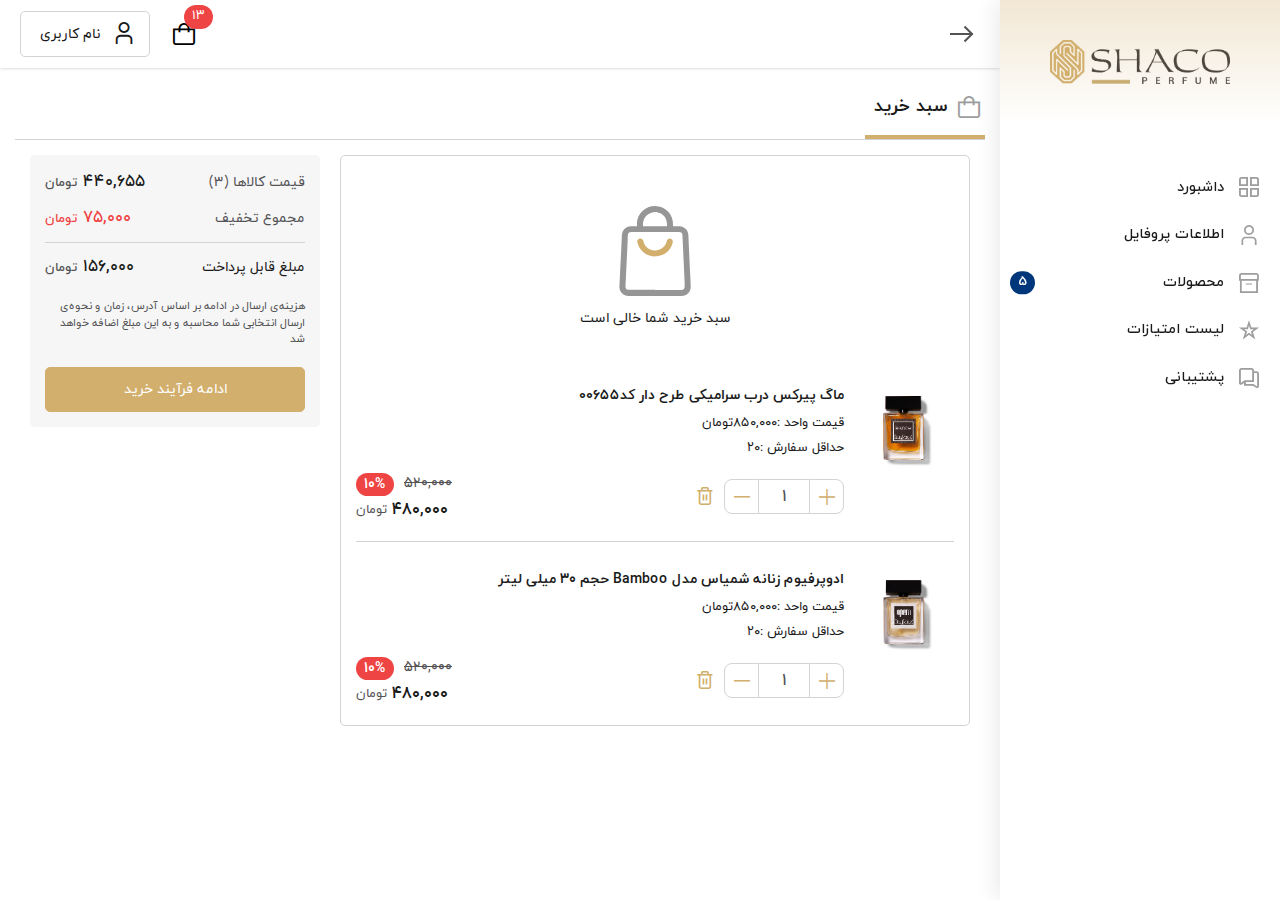
==== cart-items-list.html @ f68c3401 "+ cart-items-list, cart-payment" ====
<!DOCTYPE html>
<html lang="fa" class="no-js" dir="rtl">

<head>
    <meta charset="UTF-8">
    <meta http-equiv="x-ua-compatible" content="ie=edge">
    <meta name="viewport" content="width=device-width, initial-scale=1.0">
    <meta name="theme-color" content="#0e4fc7" />
    <meta name="msapplication-navbutton-color" content="#0e4fc7">
    <meta name="apple-mobile-web-app-status-bar-style" content="#0e4fc7">
    <title>Shaco | پنل مدیریت</title>
    <script src="js/tailwindcss.js"></script>
    <script src="js/tailwind.config.js"></script>
    <link rel="stylesheet" href="plugins/swiperjs/swiper-bundle.min.css" />
    <link rel="stylesheet" href="scss/main.css" />

    <!-- Font Icons -->
    <link href="css/uicons-regular-straight.css" rel="stylesheet" type="text/css" />
    <link href="css/uicons-solid-straight.css" rel="stylesheet" type="text/css" />

    <!-- Favicon -->
    <link rel="icon" href="images/small-icon.png" />
    <link rel="apple-touch-icon" href="images/apple-touch-icon.png" />
    <link rel="apple-touch-icon" sizes="72x72" href="images/logo-72x72.png" />
    <link rel="apple-touch-icon" sizes="114x114" href="images/logo-114x114.png" />

</head>

<body>

    <!-- Wrapper -->
    <div class="wrapper">
        <!--Sidebar-->
        <nav id="sidebar">
            <button class="btn-close-sidebar"><i class="fi fi-rs-cross"></i></button>
            <div class="logo">
                <img src="images/logo.png" alt="logo">
            </div>
            <ul class="list-nav">
                <li class="nav-item">
                    <a class="sub-item" href="index.html">
                        <i class="fi fi-rs-apps"></i><span class="title">داشبورد</span>
                    </a>
                </li>
                <li class="nav-item">
                    <a class="sub-item" href="user-profile.html">
                        <i class="fi fi-rs-user"></i><span class="title">اطلاعات پروفایل</span>
                    </a>
                </li>
                <li class="nav-item">
                    <a class="sub-item" href="products-list.html">
                        <i class="fi fi-rs-box"></i><span class="title">محصولات</span>
                        <div class="badge badge-secondary badge-s">5</div>
                    </a>
                </li>
                <li class="nav-item">
                    <a class="sub-item" href="points-list.html">
                        <i class="fi fi-rs-star"></i><span class="title">لیست امتیازات</span>
                    </a>
                </li>
                <li class="nav-item">
                    <a class="sub-item" href="support.html">
                        <i class="fi fi-rs-messages"></i><span class="title">پشتیبانی</span>
                    </a>
                </li>
            </ul>
        </nav>
        <div class="siderbar-overlay"></div>
        <!--Page Content-->
        <div id="content">
            <nav id="mynavbar">
                <div class="collapse-sidebar">
                    <button type="button" id="sidebarCollapse" class="btn btn-side">
                        <span class="menu-lines">
                            <span class="line line-1"></span>
                            <span class="line line-2"></span>
                            <span class="line line-3"></span>
                        </span>
                    </button>
                </div>
                <div class="logo">
                    <img src="images/logo.png" alt="logo">
                </div>
                <div class="admin">
                    <div class="item">
                        <button class="btn-navbar btn-basket">
                            <i class="fi fi-rs-shopping-bag"></i>
                            <div class="badge badge-danger badge-s">13</div>
                        </button>
                    </div>
                    <div class="dropdown">
                        <button class="btn btn-secondary-outline dropdown-toggle icon-right" type="button">
                            <i class="fi fi-rs-user"></i>
                            <span>نام کاربری</span>
                        </button>
                        <div class="dropdown-menu">
                            <a href="https://shacoiran.ir/" class="dropdown-item"><i class="fi fi-rs-eye"></i>
                                مشاهده سایت شاکو
                            </a>
                            <a href="#" class="dropdown-item"><i class="fi fi-rs-settings"></i>
                                تنظیمات
                            </a>
                            <hr class="my-2">
                            <a href="login.html" class="dropdown-item" data-modal-name="modal-exit"><i
                                    class="fi fi-rs-exit"></i>خروج از پنل</a>
                        </div>
                    </div>
                </div>
            </nav>
            <!--Body Content-->
            <div class="main-body-content">
                <div class="main-header">
                    <div class="inner">
                        <div class="title">
                            <h2><i class="fi fi-rs-shopping-bag"></i>سبد خرید</h2>
                        </div>
                    </div>
                </div>
                <div class="main-inner">
                    <div class="cart-details-section">
                        <div class="grid-layout">
                            <div class="basket-grid">
                                <!-- Store -->
                                <div class="checkout-list">

                                    <div class="empty-box">
                                        <div class="thumb">
                                            <img src="images/icon-shopping-bag.svg" alt="pic-name" />
                                        </div>
                                        <h6>سبد خرید شما خالی است</h6>
                                    </div>

                                    <div class="product-item">
                                        <div class="thumb">
                                            <img src="images/products/1.jpg" alt="product-name" />
                                        </div>
                                        <div class="data">
                                            <h1 class="name">ماگ پیرکس درب سرامیکی طرح دار کد۰۰۶۵۵</h1>
                                            <div class="property-list">
                                                <ul>
                                                    <li>قیمت واحد : <span data-price="850000"></span>تومان</li>
                                                    <li>حداقل سفارش : <span>20</span></li>
                                                </ul>
                                            </div>
                                            <div class="info-content">
                                                <div class="product-number">
                                                    <div class="number-inner">
                                                        <button type="button" class="btn-plus add"
                                                            onclick="changeValue('inventory-input-1',true)">
                                                            <i class="fi fi-rs-plus"></i>
                                                        </button>
                                                        <div class="count-input" id="inventory-input-1">1</div>
                                                        <button type="button" class="btn-plus minus"
                                                            onclick="changeValue('inventory-input-1',false)">
                                                            <i class="fi fi-ss-minus"></i>
                                                        </button>
                                                    </div>
                                                    <button type="button" class="btn-detele"
                                                        onclick="deleteBasktet_item(this)"><i
                                                            class="fi fi-rs-trash"></i></button>
                                                </div>
                                                <div class="price-content">
                                                    <div class="discount">
                                                        <h5 data-price="520000"></h5>
                                                        <div class="percentage">10%</div>
                                                    </div>
                                                    <div class="price">
                                                        <h4 data-price="480000"></h4>
                                                        <span>تومان</span>
                                                    </div>
                                                </div>
                                            </div>
                                        </div>
                                    </div>
                                    <div class="product-item">
                                        <div class="thumb">
                                            <div class="img-inner">
                                                <img src="images/products/2.jpg" alt="product-name" />
                                            </div>
                                        </div>
                                        <div class="data">
                                            <h1 class="name">ادوپرفیوم زنانه شمیاس مدل Bamboo حجم 30 میلی لیتر </h1>
                                            <div class="property-list">
                                                <ul>
                                                    <li>قیمت واحد : <span data-price="850000"></span>تومان</li>
                                                    <li>حداقل سفارش : <span>20</span></li>
                                                </ul>
                                            </div>
                                            <div class="info-content">
                                                <div class="product-number">
                                                    <div class="number-inner">
                                                        <button type="button" class="btn-plus add"
                                                            onclick="changeValue('inventory-input-2',true)">
                                                            <i class="fi fi-rs-plus"></i>
                                                        </button>
                                                        <div class="count-input" id="inventory-input-2">1</div>
                                                        <button type="button" class="btn-plus minus"
                                                            onclick="changeValue('inventory-input-2',false)">
                                                            <i class="fi fi-ss-minus"></i>
                                                        </button>
                                                    </div>
                                                    <button type="button" class="btn-detele"
                                                        onclick="deleteBasktet_item(this)"><i
                                                            class="fi fi-rs-trash"></i></button>
                                                </div>
                                                <div class="price-content">
                                                    <div class="discount">
                                                        <h5 data-price="520000"></h5>
                                                        <div class="percentage">10%</div>
                                                    </div>
                                                    <div class="price">
                                                        <h4 data-price="480000"></h4>
                                                        <span>تومان</span>
                                                    </div>
                                                </div>
                                            </div>

                                        </div>
                                    </div>
                                </div>
                            </div>
                            <div class="side-grid">
                                <div class="grid-sticky-top">
                                    <div class="checkout-side">
                                        <ul class="price-list">
                                            <li>
                                                <span class="title">قیمت کالاها (۳)</span>
                                                <span class="number">440,655<small class="toman">تومان</small></span>
                                            </li>
                                            <li>
                                                <span class="title">مجموع تخفیف</span>
                                                <span class="number red">75,000<small class="toman">تومان</small></span>
                                            </li>
                                        </ul>
                                        <div class="all-price">
                                            <span class="title">مبلغ قابل پرداخت</span>
                                            <span class="number">156,000<small class="toman">تومان</small></span>
                                        </div>
                                        <span class="cart-msg">هزینه‌ی ارسال در ادامه بر اساس آدرس، زمان و نحوه‌ی ارسال
                                            انتخابی شما‌
                                            محاسبه و به این مبلغ اضافه خواهد شد</span>
                                        <div class="buttons">
                                            <a href="cart-payment.html" class="btn btn-primary">ادامه فرآیند
                                                خرید</a>
                                        </div>
                                    </div>
                                </div>
                            </div>
                        </div>
                    </div>
                </div>
            </div>
        </div>
    </div>

    <!-- Sidebar -->
    <div id="side-basket" class="">
        <button type="button" id="dismiss-basket">
            <i class="fi fi-rs-cross-small"></i>
        </button>
        <!-- Basket Header -->
        <div class="basket-header">
            <h2 class="order-numbers">سبد خرید <span>(2 کالا)</span></h2>
        </div>
        <!-- Basket List Item -->
        <div class="basket-list-item">
            <div class="item">
                <div class="item-inner">
                    <div class="product-image">
                        <a href="#">
                            <img src="https://placehold.co/100x100" alt="pic-name" />
                        </a>
                    </div>
                    <div class="product-info">
                        <a href="#">
                            <h3 class="name">نام محصول</h3>
                        </a>
                        <div class="data">
                            <div class="price-content">
                                <div class="price">
                                    <div class="number" data-price="5200000"></div>
                                    <span class="toman">تومان</span>
                                </div>
                                <div class="count">(2 عدد)</div>
                            </div>
                            <button type="button" class="btn-delete" onclick="deleteBasktet_item(this)"><i
                                    class="fi fi-rs-trash"></i></button>
                        </div>
                    </div>
                </div>
            </div>
            <div class="item">
                <div class="item-inner">
                    <div class="product-image">
                        <a href="#">
                            <img src="https://placehold.co/100x100" alt="pic-name" />
                        </a>
                    </div>
                    <div class="product-info">
                        <a href="#">
                            <h3 class="name">نام محصول</h3>
                        </a>
                        <div class="data">
                            <div class="price-content">
                                <div class="price">
                                    <div class="number" data-price="10200000"></div>
                                    <span class="toman">تومان</span>
                                </div>
                                <div class="count">(2 عدد)</div>
                            </div>
                            <button type="button" class="btn-delete" onclick="deleteBasktet_item(this)"><i
                                    class="fi fi-rs-trash"></i></button>
                        </div>
                    </div>
                </div>
            </div>
        </div>
        <!-- Empty Cart -->
        <!-- <div class="empty-box">
            <div class="thumb">
                <img src="images/icon-shopping-bag.svg" alt="pic-name" />
            </div>
            <h6>سبد خرید شما خالی است</h6>
        </div> -->
        <!-- Pay Button -->
        <div class="basket-pays">
            <a href="cart-items-list.html" class="goto-cart">
                <span class="count-price">549,000 تومان</span>
                <span class="btn-text">تایید سفارش</span>
            </a>
        </div>
    </div>
    <div class="basket-overlay"></div>

    <script src="plugins/swiperjs/swiper-bundle.min.js"></script>
    <script src="plugins/swiperjs/swiper-initial.js"></script>
    <script src="js/scripts.js"></script>

</body>

</html>
---- scss/main.css ----
/*#region ----------------- General */
@import url(../css/fontface.css);
*,
::before,
::after {
  box-sizing: border-box;
  outline: none !important;
}

body {
  font-family: IranYekan !important;
  font-weight: 400;
  font-size: 16px;
  line-height: 1.5;
  direction: rtl;
  margin: 0;
  background-color: #fff;
  text-align: right;
  -webkit-text-size-adjust: 100%;
  -webkit-tap-highlight-color: transparent;
}

html {
  scroll-behavior: smooth;
  line-height: 1.15;
  -webkit-text-size-adjust: 100%;
  -webkit-tap-highlight-color: transparent;
}

h1,
h2,
h3,
h4,
h5,
h6 {
  margin-top: 0;
  margin-bottom: 0.5rem;
  line-height: 1.2;
  color: #1a1a1a;
}

h1,
h2,
h3,
h4,
h5,
h6,
input,
textarea,
strong,
span,
p {
  font-family: IranYekan !important;
}

h1 {
  font-weight: 800;
  font-size: 2.5rem;
}

h2 {
  font-size: 2rem;
  font-weight: 800;
}

h3 {
  font-size: 1.75rem;
  font-weight: 800;
}

h4 {
  font-size: 1.5rem;
  font-weight: 800;
}

h5 {
  font-size: 1.25rem;
  font-weight: 600;
}

h6 {
  font-size: 1rem;
  font-weight: 600;
}

p {
  margin-top: 0;
  margin-bottom: 1rem;
  line-height: 25px;
  font-weight: 400;
}

b,
strong {
  font-weight: 900;
}

hr {
  margin: 1rem 0;
  color: inherit;
  border: 0;
  border-top: #d2d3d4 solid;
  opacity: 0.25;
}

ul,
ol {
  list-style: none;
  padding: 0;
  margin: 1rem 0;
}

ol ol,
ol ul,
ul ol,
ul ul {
  margin-bottom: 0;
}

nav {
  display: block;
}

a {
  text-decoration: none;
  color: #1a1a1a;
}
a:hover {
  color: #d2af6d;
}
a:not([href]):not([class]) {
  color: inherit;
  text-decoration: none;
}
a:not([href]):not([class]):hover {
  color: inherit;
  text-decoration: none;
}

figure {
  margin: 0 0 1rem;
}

img {
  border-style: none;
  font-size: 13px;
  font-weight: 300;
}

svg,
img {
  vertical-align: middle;
}

input,
button,
select,
optgroup,
textarea {
  margin: 0;
  font-family: inherit;
  font-size: inherit;
  line-height: inherit;
}

input[type=number]::-webkit-inner-spin-button,
input[type=number]::-webkit-outer-spin-button {
  -webkit-appearance: none;
  margin: 0;
}

input[type=number] {
  -moz-appearance: textfield;
}

textarea {
  resize: vertical;
}

table {
  caption-side: bottom;
  border-collapse: collapse;
}

th {
  text-align: inherit;
  text-align: -webkit-match-parent;
}

tbody,
td,
tfoot,
th,
thead,
tr {
  border-color: inherit;
  border-style: solid;
  border-width: 0;
}

label {
  display: inline-block;
}

button {
  border-radius: 0;
  cursor: pointer;
}

button:focus:not(:focus-visible) {
  outline: 0;
}

[role=button] {
  cursor: pointer;
}

[type=button],
[type=reset],
[type=submit],
button {
  -webkit-appearance: button;
}

[type=button]:not(:disabled),
[type=reset]:not(:disabled),
[type=submit]:not(:disabled),
button:not(:disabled) {
  cursor: pointer;
}

button,
select {
  text-transform: none;
}

select {
  word-wrap: normal;
}
select:disabled {
  opacity: 1;
}

select [list]:not([type=date]):not([type=datetime-local]):not([type=month]):not([type=week]):not([type=time])::-webkit-calendar-picker-indicator {
  display: none !important;
}

::-moz-selection {
  background-color: #00377a;
  color: white;
}

::selection {
  background-color: #00377a;
  color: white;
}

::-moz-focus-inner {
  padding: 0;
  border-style: none;
}

::-webkit-datetime-edit-day-field,
::-webkit-datetime-edit-fields-wrapper,
::-webkit-datetime-edit-hour-field,
::-webkit-datetime-edit-minute,
::-webkit-datetime-edit-month-field,
::-webkit-datetime-edit-text,
::-webkit-datetime-edit-year-field {
  padding: 0;
}

::-webkit-inner-spin-button {
  height: auto;
}

[type=search] {
  -webkit-appearance: textfield;
  outline-offset: -2px;
}

[type=email],
[type=number],
[type=tel],
[type=url] {
  direction: ltr;
}

::-webkit-search-decoration {
  -webkit-appearance: none;
}

::-webkit-color-swatch-wrapper {
  padding: 0;
}

::file-selector-button {
  font: inherit;
  -webkit-appearance: button;
}

iframe {
  border: 0;
}

[hidden],
.hidden {
  display: none !important;
}

.fixed-position {
  overflow: hidden !important;
}

/*#endregion -------------- General */
/*#region ----------------- Page Title */
.page-title {
  margin: 0.5rem 0 1.5rem 0;
}
.page-title.align-center .title-inner {
  text-align: center;
}
.page-title.align-right {
  display: flex;
  align-items: center;
  justify-content: space-between;
}
.page-title h2 {
  font-size: 1.65rem;
  color: #1a1a1a;
  margin-bottom: 10px;
}
.page-title p {
  color: #535355;
  margin-bottom: 0;
}
.page-title .btn-link {
  color: #d2af6d;
  font-weight: 600;
  display: flex;
  align-items: center;
}
.page-title .btn-link .fi {
  margin-right: 5px;
  display: flex;
  font-size: 20px;
}
.page-title .btn-link:hover {
  color: #00377a;
}

@media (max-width: 1024px) {
  .page-title h2 {
    font-size: 1.45rem;
  }
}
@media (max-width: 768px) {
  .page-title h2 {
    font-size: 1.35rem;
  }
}
/*#endregion -------------- Page Title */
/*#region ----------------- Badge */
.badge {
  background-color: #9e9e9e;
  color: white;
  font-size: 14px;
  padding: 2px 8px;
  border-radius: 50px;
}
.badge.badge-success {
  background-color: #22c55e;
}
.badge.badge-danger {
  background-color: #ef4444;
}
.badge.badge-primary {
  background-color: #d2af6d;
}
.badge.badge-secondary {
  background-color: #00377a;
  color: white;
}
.badge.badge-s {
  font-size: 13px;
}
.badge.badge-m {
  font-size: 14px;
}
.badge.badge-lg {
  font-size: 16px;
}
.badge.dot {
  padding: 0;
  width: 10px;
  height: 10px;
}

/*#endregion -------------- Badge */
.dropdown {
  position: relative;
  display: inline-block;
}
.dropdown .dropdown-toggle.rounded-lg {
  border-radius: 10px;
}
.dropdown .dropdown-toggle.bg-white {
  background-color: transparent;
}
.dropdown .dropdown-toggle.bg-white:hover {
  background-color: #f6f6f6;
}
.dropdown .dropdown-toggle.btn-icon {
  width: 42px;
  height: 42px;
  padding: 5px;
  display: flex;
  align-items: center;
  justify-content: center;
  color: #9e9e9e;
}
.dropdown .dropdown-toggle.btn-icon::before {
  content: "\f70e";
  font-family: uicons-regular-straight;
  font-size: 22px;
}
.dropdown .dropdown-toggle .fi {
  display: block;
  font-size: 22px;
}
.dropdown .dropdown-menu {
  position: absolute;
  top: 100%;
  left: 0;
  min-width: 170px;
  display: none;
  flex-direction: column;
  background-color: #fff;
  box-shadow: 0px 2px 8px rgba(0, 0, 0, 0.1);
  border-radius: 5px;
  z-index: 1;
  text-align: right;
  padding: 5px;
}
.dropdown .dropdown-menu .dropdown-item {
  padding: 8px 10px;
  text-decoration: none;
  color: #1a1a1a;
  display: block;
  font-size: 14px;
  font-weight: 500;
  border-radius: 8px;
  white-space: nowrap;
  -webkit-user-select: none;
     -moz-user-select: none;
          user-select: none;
  cursor: pointer;
}
.dropdown .dropdown-menu .dropdown-item:hover {
  background-color: rgba(210, 175, 109, 0.1);
  color: #d2af6d;
}
.dropdown .dropdown-menu .dropdown-item:hover .fi {
  color: #d2af6d;
}
.dropdown .dropdown-menu .dropdown-item .fi {
  margin-left: 10px;
  font-size: 18px;
  position: relative;
  top: 3px;
  color: #9e9e9e;
}
.dropdown .dropdown-menu.open {
  display: flex;
}

/*#region ----------------- Buttons */
.btn {
  font-size: 14px;
  padding: 0.7rem 1.2rem;
  border-radius: 5px;
  border: 1px solid transparent;
  box-shadow: none;
  overflow: hidden;
  position: relative;
  transition: all 0.3s ease-in-out;
  display: inline-block;
  text-align: center;
  white-space: nowrap;
  vertical-align: middle;
}
.btn:hover, .btn:focus {
  box-shadow: none !important;
}
.btn .fi {
  font-size: 20px;
  line-height: 0;
}
.btn:disabled {
  background-color: #fff !important;
  border: 1px solid #9e9e9e !important;
  color: #535355;
}
.btn.text-right {
  text-align: right;
}
.btn.text-left {
  text-align: left;
}
.btn.btn-small {
  font-size: 14px;
  padding: 0.544rem 1rem;
  min-width: unset;
}
.btn.btn-small .fi {
  font-size: 18px;
}
.btn.btn-small.icon-right {
  padding-right: 2.3rem !important;
}
.btn.btn-small.icon-right .fi {
  right: 10px;
  top: 10px;
}
.btn.btn-small.icon-left {
  padding-left: 2.3rem !important;
}
.btn.btn-small.icon-left .fi {
  left: 10px;
  top: 10px;
}

.icon-right {
  padding-right: 3rem !important;
}
.icon-right .fi {
  position: absolute;
  right: 14px;
  top: 10px;
}

.icon-left {
  padding-left: 3rem !important;
}
.icon-left .fi {
  position: absolute;
  left: 14px;
  top: 10px;
}

.btn-primary {
  background: #d2af6d;
  color: white;
  border-color: #d2af6d;
}
.btn-primary:hover, .btn-primary:focus {
  background-color: #dcc08c;
  color: white;
}
.btn-primary.color-danger {
  background-color: #ef4444;
  color: white;
  border-color: #ef4444;
}
.btn-primary.color-white {
  background-color: white;
  color: #d2af6d;
  border-color: white;
}

.btn-secondary {
  background: #00377a;
  color: white;
  border-color: #00377a;
}
.btn-secondary:hover, .btn-secondary:focus {
  background-color: #0049a3;
  border-color: #0049a3;
  color: white;
}

.btn-primary-outline {
  background: transparent;
  color: #d2af6d;
  border-color: #d2af6d;
}
.btn-primary-outline::before {
  background-color: rgba(210, 175, 109, 0.3);
}
.btn-primary-outline:hover, .btn-primary-outline:focus {
  background: rgba(210, 175, 109, 0.15);
  color: #d2af6d;
}
.btn-primary-outline.color-red {
  border-color: #ef4444;
  color: #ef4444;
}
.btn-primary-outline.color-red:hover, .btn-primary-outline.color-red:focus {
  background-color: rgba(239, 68, 68, 0.1);
}
.btn-primary-outline.color-gray {
  border-color: #9e9e9e;
}

.btn-secondary-outline {
  background: transparent;
  color: #00377a;
  border-color: #00377a;
}
.btn-secondary-outline::before {
  background-color: rgba(0, 55, 122, 0.3);
}
.btn-secondary-outline:hover, .btn-secondary-outline:focus {
  background: rgba(0, 55, 122, 0.15);
  color: #00377a;
}

.btn-circle {
  width: 34px;
  height: 34px;
  border-radius: 50%;
  display: flex;
  align-items: center;
  justify-content: center;
  border: 1px solid transparent;
  background-color: rgba(0, 0, 0, 0.1);
  color: #535355;
}
.btn-circle .fi {
  display: flex;
  font-size: 18px;
}
.btn-circle.size-big {
  width: 48px;
  height: 48px;
}
.btn-circle:hover, .btn-circle:focus {
  background-color: rgba(0, 0, 0, 0.2);
  color: #535355;
}
.btn-circle.color-blue {
  background-color: #0ea5e9;
  color: white;
}
.btn-circle.color-blue:hover, .btn-circle.color-blue:focus {
  background-color: #0c8ac3;
}
.btn-circle.color-red {
  background-color: #ef4444;
  color: white;
}
.btn-circle.color-red:hover, .btn-circle.color-red:focus {
  background-color: #ec1e1e;
}
.btn-circle.color-green {
  background-color: #22c55e;
  color: white;
}
.btn-circle.color-green:hover, .btn-circle.color-green:focus {
  background-color: #1ca24d;
}
.btn-circle.color-orange {
  background-color: #fbbf24;
  color: white;
}
.btn-circle.color-orange:hover, .btn-circle.color-orange:focus {
  background-color: #f2b004;
}
.btn-circle.color-primary {
  background-color: #d2af6d;
  color: white;
}
.btn-circle.color-primary:hover, .btn-circle.color-primary:focus {
  background-color: #c89e4e;
}

.btn-collapse {
  width: 100%;
  text-align: right;
  color: #1a1a1a;
  position: relative;
}
.btn-collapse .icon {
  transition: all 0.2s ease-in-out;
  transform: rotate(0deg);
}
.btn-collapse .icon.icon-plus {
  transform: unset;
}
.btn-collapse .icon.icon-plus::before {
  content: "\f80d";
  position: absolute;
  font-family: uicons-regular-straight;
  color: #9e9e9e;
}
.btn-collapse.active .icon {
  transform: rotate(-90deg);
}
.btn-collapse.active .icon.icon-plus {
  transform: unset;
}
.btn-collapse.active .icon.icon-plus::before {
  content: "\f730";
}

.card-collapse {
  max-height: 0;
  overflow: hidden;
  transition: max-height 0.3s ease-in-out;
}

/*#endregion -------------- Buttons */
/*#region ----------------- Dashboard */
.wrapper {
  display: flex;
  width: 100%;
}

#content {
  width: calc(100% - 280px);
  padding: 5px 15px;
  min-height: 100vh;
  transition: all 0.3s;
  position: absolute;
  top: 0;
  left: 0;
  background-color: white;
}
#content.active {
  width: 100%;
}

#sidebar {
  width: 280px;
  position: fixed;
  top: 0;
  right: 0;
  height: 100vh;
  z-index: 1010;
  background: white;
  color: white;
  transition: all 0.3s;
  box-shadow: -5px 0 20px rgba(0, 0, 0, 0.08);
  padding-bottom: 30px;
  overflow-y: auto;
}
#sidebar.active {
  margin-right: -280px;
}
#sidebar .btn-close-sidebar {
  position: absolute;
  left: 10px;
  top: 10px;
  z-index: 10;
  width: 40px;
  height: 40px;
  padding: 2px;
  border-radius: 50%;
  color: #535355;
  border: none;
  background-color: transparent;
  display: none;
  align-items: center;
  justify-content: center;
}
#sidebar .btn-close-sidebar .fi {
  display: flex;
}
#sidebar .logo {
  text-align: center;
  padding: 40px 20px;
  position: relative;
}
#sidebar .logo::before {
  content: "";
  position: absolute;
  top: 0;
  left: 0;
  width: 100%;
  height: 100%;
  background: linear-gradient(180deg, rgba(210, 175, 109, 0.3), rgba(210, 175, 109, 0));
}
#sidebar .logo img {
  width: 180px;
  margin: 0 auto;
}
#sidebar .list-nav {
  margin-top: 40px;
}
#sidebar .nav-item {
  position: relative;
}
#sidebar .nav-item .sub-item {
  padding: 12px 20px 12px 5px;
  font-size: 0.9em;
  font-weight: 500;
  display: flex;
  align-items: center;
  justify-content: flex-start;
  color: #1a1a1a;
  position: relative;
  border: 1px solid transparent;
  border-left-width: 5px;
}
#sidebar .nav-item .sub-item:hover {
  color: #00377a;
}
#sidebar .nav-item .sub-item:hover .fi {
  color: #00377a;
}
#sidebar .nav-item .sub-item .fi {
  color: #9e9e9e;
  margin-left: 15px;
  font-size: 20px;
  display: flex;
}
#sidebar .nav-item .sub-item .badge {
  position: absolute;
  left: 5px;
  top: 50%;
  transform: translateY(-50%);
}
#sidebar .nav-item .sub-item .icon {
  position: absolute;
  left: 5px;
  top: 50%;
  transform: translateY(-50%);
  margin-left: 0;
}
#sidebar .nav-item.active .sub-item {
  border-color: #d2af6d;
  color: #d2af6d;
}
#sidebar .nav-item.active .sub-item .fi {
  color: #d2af6d;
}
#sidebar .nav-item.active .sub-item .badge {
  background-color: #d2af6d;
  color: white;
}
#sidebar .nav-item.active .sub-item .icon::before {
  color: white;
}

.siderbar-overlay {
  display: none;
  position: fixed;
  top: 0;
  left: 0;
  width: 100%;
  height: 100%;
  z-index: 1009;
  background-color: rgba(0, 0, 0, 0.5);
}

#mynavbar {
  background-color: white;
  width: 100%;
  position: absolute;
  top: 0;
  right: 0;
  z-index: 999;
  display: grid;
  grid-template-columns: 60px auto;
  align-items: center;
  padding: 10px 15px 10px 20px;
  box-shadow: 0 1px 3px 0 rgba(0, 0, 0, 0.1), 0 1px 2px -1px rgba(0, 0, 0, 0.1);
}
#mynavbar .admin {
  text-align: left;
  display: flex;
  align-items: center;
  justify-content: flex-end;
}
#mynavbar .admin .btn {
  border-color: #d2d3d4;
  color: #1a1a1a;
}
#mynavbar .admin .btn:hover, #mynavbar .admin .btn:focus {
  background-color: white;
  border-color: #d2af6d;
  color: #d2af6d;
}
#mynavbar .admin .dropdown-menu {
  border-top: 3px solid #d2af6d;
}
#mynavbar .admin .dropdown-menu .dropdown-item {
  display: flex;
  align-items: center;
  justify-content: flex-start;
  font-size: 14px;
  font-weight: 500;
  padding: 10px;
}
#mynavbar .admin .dropdown-menu .dropdown-item .fi {
  display: flex;
  font-size: 20px;
  margin-left: 10px;
  color: #535355;
  top: unset;
}
#mynavbar .admin .dropdown-menu .dropdown-item:hover .fi {
  color: #d2af6d;
}
#mynavbar .admin .dropdown-toggle::after {
  position: relative;
  top: 3px;
}
#mynavbar .item {
  margin-left: 10px;
}
#mynavbar .btn-navbar {
  width: 48px;
  height: 48px;
  position: relative;
  font-size: 22px;
  border-radius: 50%;
  border: none;
  background-color: transparent;
  display: flex;
  align-items: center;
  justify-content: center;
}
#mynavbar .btn-navbar:hover, #mynavbar .btn-navbar:focus {
  background-color: white;
  border-color: #d2af6d;
  color: #d2af6d;
}
#mynavbar .btn-navbar .fi {
  display: flex;
}
#mynavbar .btn-navbar .badge {
  position: absolute;
  right: -5px;
  top: -5px;
}
#mynavbar .btn-navbar .badge.dot {
  right: 0;
  top: 0;
}
#mynavbar .logo {
  display: none;
  width: 120px;
}
#mynavbar .logo img {
  width: 100%;
}

#sidebarCollapse {
  border: none;
  border-radius: 50%;
  display: inline-block;
  padding: 0;
  width: 48px;
  height: 48px;
  min-width: unset;
}
#sidebarCollapse:hover {
  background-color: #f2f3f4;
}
#sidebarCollapse.active {
  transition: all 0.4s;
}
#sidebarCollapse.active .menu-lines .line {
  width: 24px;
}
#sidebarCollapse.active .menu-lines .line.line-1 {
  transform: rotate(0);
  top: unset;
  width: 24px;
  left: 0;
}
#sidebarCollapse.active .menu-lines .line.line-3 {
  transform: rotate(0);
  top: unset;
  width: 24px;
  left: 0;
}
#sidebarCollapse .menu-lines {
  position: relative;
  display: flex;
  align-items: center;
  justify-content: center;
  flex-direction: column;
}
#sidebarCollapse .menu-lines .line {
  position: relative;
  display: inline-block;
  width: 23px;
  height: 2px;
  margin: 2px 0;
  background-color: #535355;
  transition: all 0.4s;
}
#sidebarCollapse .menu-lines .line.line-1 {
  transform: rotate(45deg);
  top: 2px;
  width: 10px;
  left: 7px;
}
#sidebarCollapse .menu-lines .line.line-2 {
  opacity: 1;
}
#sidebarCollapse .menu-lines .line.line-3 {
  transform: rotate(-45deg);
  top: -2px;
  width: 10px;
  left: 7px;
}
#sidebarCollapse .fi {
  font-size: 2em;
}

.main-body-content {
  margin-top: 70px;
  height: 100%;
  background-color: white;
  border-radius: 0;
}
.main-body-content .main-header {
  padding: 12px 5px;
  border-bottom: 1px solid #d2d3d4;
  position: relative;
}
.main-body-content .main-header::before {
  content: "";
  position: absolute;
  right: 0;
  bottom: 0;
  width: 120px;
  height: 4px;
  background-color: #d2af6d;
}
.main-body-content .main-header .inner {
  display: flex;
  align-items: center;
  justify-content: flex-start;
  position: relative;
  min-height: 40px;
}
.main-body-content .main-header .inner .page-back {
  margin-left: 20px;
  padding-left: 20px;
  border-left: 1px solid #d2d3d4;
}
.main-body-content .main-header .inner .page-back a {
  display: flex;
  align-items: center;
  justify-content: center;
  flex-direction: column;
  color: #1a1a1a;
  width: 55px;
  height: 55px;
  border-radius: 8px;
  background-color: rgba(0, 55, 122, 0.2);
}
.main-body-content .main-header .inner .page-back a span {
  font-size: 12px;
  font-weight: 500;
  position: relative;
  top: -3px;
}
.main-body-content .main-header .inner .page-back a .fi {
  font-size: 24px;
  line-height: normal;
  position: relative;
  top: 3px;
}
.main-body-content .main-header .inner .page-back:hover a {
  color: white;
  background-color: #00377a;
}
.main-body-content .main-header .inner .title h2 {
  display: flex;
  align-items: center;
  justify-content: flex-start;
  flex-wrap: wrap;
  font-size: 18px;
  font-weight: 600;
  margin-bottom: 0;
  color: #1a1a1a;
}
.main-body-content .main-header .inner .title h2 .fi {
  font-size: 22px;
  display: flex;
  margin-left: 10px;
  color: #9e9e9e;
}
.main-body-content .main-header .inner .title h2 span {
  font-size: 13px;
  margin-right: 10px;
  font-weight: 500;
  color: #535355;
}
.main-body-content .main-header .inner .btns-action {
  margin-right: auto;
  display: flex;
  align-items: center;
  justify-content: flex-end;
  gap: 5px;
}
.main-body-content .main-header .inner .btns-action .btn-collapse {
  display: inline-block;
  width: auto;
  color: white;
}
.main-body-content .main-inner {
  padding: 15px;
  margin-bottom: 50px;
}

@media (max-width: 1024px) {
  #mynavbar {
    grid-template-columns: 1fr 120px 1fr;
  }
  #mynavbar .logo {
    display: block;
  }
  #sidebar {
    margin-right: -300px;
    position: fixed;
  }
  #sidebar.active {
    margin-right: 0;
  }
  #sidebar .btn-close-sidebar {
    display: flex;
  }
  #content {
    width: 100%;
    padding: 10px;
  }
  #content.active {
    width: 100%;
  }
  #sidebarCollapse .menu-lines .line {
    width: 24px;
  }
  #sidebarCollapse .menu-lines .line.line-1 {
    transform: rotate(0);
    top: unset;
    width: 24px;
    left: 0;
  }
  #sidebarCollapse .menu-lines .line.line-3 {
    transform: rotate(0);
    top: unset;
    width: 24px;
    left: 0;
  }
  .siderbar-overlay.active {
    display: block;
  }
}
@media (max-width: 640px) {
  .main-body-content .main-inner {
    padding: 15px 5px;
  }
  .main-body-content .main-header .inner .btns-action .btn {
    padding: 2px;
    width: 40px;
    height: 40px;
    display: flex;
    align-items: center;
    justify-content: center;
  }
  .main-body-content .main-header .inner .btns-action .btn span {
    display: none;
  }
  .main-body-content .main-header .inner .btns-action .btn.icon-left, .main-body-content .main-header .inner .btns-action .btn.icon-right {
    padding: 2px !important;
  }
  .main-body-content .main-header .inner .btns-action .btn.icon-left .fi, .main-body-content .main-header .inner .btns-action .btn.icon-right .fi {
    position: unset;
    top: unset;
    left: unset;
    right: unset;
    bottom: unset;
    font-size: 22px;
  }
  #mynavbar {
    padding-left: 10px;
  }
  #mynavbar .admin .btn {
    font-size: 13px;
  }
  #mynavbar .admin .dropdown .dropdown-toggle .fi {
    font-size: 20px;
    top: 10px !important;
  }
  #mynavbar .admin .dropdown .btn {
    width: 40px;
    height: 40px;
    padding: 2px;
    border-radius: 50%;
    display: flex;
    align-items: center;
    justify-content: center;
  }
  #mynavbar .admin .dropdown .btn .fi {
    top: unset;
    right: unset;
    position: unset;
  }
  #mynavbar .admin .dropdown .btn span {
    display: none;
  }
  #mynavbar .admin .dropdown .btn.icon-right {
    padding-right: 0 !important;
  }
  #mynavbar .item {
    margin-left: 5px;
  }
  #mynavbar .btn-navbar {
    width: 40px;
    height: 40px;
    font-size: 20px;
  }
  #sidebarCollapse {
    width: 40px;
    height: 40px;
  }
  .main-body-content {
    margin-top: 60px;
  }
  .main-body-content .main-header .inner {
    flex-wrap: wrap;
  }
  .main-body-content .main-header .inner .title {
    margin-bottom: 0;
  }
}
/*#endregion -------------- Dashboard */
/*#region ----------------- Status */
.card-status {
  margin-bottom: 16px;
}
.card-status .card-inner {
  background-color: white;
  border: 1px solid #d2d3d4;
  border-radius: 5px;
  display: block;
  padding: 15px;
  transition: all 0.15s ease-in-out;
}
.card-status .name {
  display: flex;
  align-items: center;
  justify-content: space-between;
}
.card-status .name h6 {
  margin-bottom: 0;
  font-size: 14px;
  font-weight: 500;
}
.card-status .name h6 .fi {
  margin-left: 8px;
  font-size: 18px;
  position: relative;
  color: #535355;
  top: 3px;
}
.card-status .name .arrow {
  width: 24px;
  height: 24px;
  background-color: #f2f3f4;
  color: #535355;
  border-radius: 50%;
  display: flex;
  align-items: center;
  justify-content: center;
}
.card-status .name .arrow .fi {
  display: flex;
}
.card-status .desc {
  margin-top: 30px;
  display: flex;
  align-items: center;
  justify-content: flex-end;
}
.card-status .desc h5 {
  margin-bottom: 0;
  font-weight: 800;
}
.card-status .desc span {
  font-size: 14px;
  color: #535355;
  margin-right: 5px;
}
.card-status.color-primary .card-inner {
  border-color: #d2af6d;
}
.card-status.color-primary .name .arrow {
  background-color: #d2af6d;
  color: white;
}
.card-status.color-primary .desc h5,
.card-status.color-primary .desc span {
  color: #d2af6d;
}
.card-status.color-primary:hover .card-inner {
  background-color: #d2af6d;
}
.card-status.color-primary:hover .name h6 {
  color: white;
}
.card-status.color-primary:hover .name h6 .fi {
  color: white;
}
.card-status.color-primary:hover .name .arrow {
  background-color: white;
  color: #d2af6d;
}
.card-status.color-primary:hover .desc h5,
.card-status.color-primary:hover .desc span {
  color: white;
}
.card-status.color-secondary .card-inner {
  border-color: #00377a;
}
.card-status.color-secondary .name .arrow {
  background-color: #00377a;
  color: white;
}
.card-status.color-secondary .desc h5,
.card-status.color-secondary .desc span {
  color: #00377a;
}
.card-status.color-secondary:hover .card-inner {
  background-color: #00377a;
}
.card-status.color-secondary:hover .name h6 {
  color: white;
}
.card-status.color-secondary:hover .name h6 .fi {
  color: white;
}
.card-status.color-secondary:hover .name .arrow {
  background-color: white;
  color: #00377a;
}
.card-status.color-secondary:hover .desc h5,
.card-status.color-secondary:hover .desc span {
  color: white;
}
.card-status.type-small .card-inner {
  display: flex;
  align-items: center;
  justify-content: space-between;
  padding: 15px;
}
.card-status.type-small .desc {
  margin-top: 0;
}

/*#endregion -------------- Status */
/*#region ----------------- Forms */
.input-group {
  margin-bottom: 1.3rem;
}
.input-group label {
  font-size: 14px;
  font-weight: 400;
  display: block;
  margin-bottom: 5px;
  color: #535355;
}
.input-group .input {
  width: 100%;
  border: 1px solid #d2d3d4;
  border-radius: 5px;
  height: 48px;
  padding: 5px 15px;
  font-size: 16px;
  font-weight: 400;
  color: #1a1a1a;
  background-color: white;
}
.input-group .input:hover, .input-group .input:focus {
  border-color: #d2af6d;
}

.select-group {
  margin-bottom: 1.2rem;
}
.select-group label {
  font-size: 14px;
  font-weight: 400;
  display: block;
  margin-bottom: 5px;
  color: #535355;
}
.select-group .select {
  width: 100%;
  -webkit-appearance: none;
     -moz-appearance: none;
          appearance: none;
  background-image: url("data:image/svg+xml,%3csvg xmlns='http://www.w3.org/2000/svg' viewBox='0 0 16 16'%3e%3cpath fill='none' stroke='%23343a40' stroke-linecap='round' stroke-linejoin='round' stroke-width='2' d='m2 5 6 6 6-6'/%3e%3c/svg%3e");
  background-position: left 0.75rem center;
  background-size: 16px 12px;
  background-repeat: no-repeat;
  background-color: white;
  border: 1px solid #d2d3d4;
  border-radius: 5px;
  height: 48px;
  transition: all 0.3s ease-in-out;
  font-size: 16px;
  font-weight: 400;
  color: #1a1a1a;
  padding: 5px 15px;
}
.select-group .select:hover, .select-group .select:focus {
  border-color: #d2af6d;
}

.form-check {
  display: flex;
  align-items: center;
  justify-content: flex-start;
  margin: 0 0 1.3rem 2rem;
}
.form-check .form-check-input {
  -webkit-appearance: none;
     -moz-appearance: none;
          appearance: none;
  width: 1.2em;
  height: 1.2em;
  border: 0.1em solid #d2d3d4;
  position: relative;
  border-radius: 5px;
  background-color: white;
  cursor: pointer;
}
.form-check .form-check-input[type=checkbox]::before {
  content: "\f3c8";
  font-family: uicons-regular-straight;
  font-size: 12px;
  position: absolute;
  right: 50%;
  top: 50%;
  transform: translate(50%, -50%);
  opacity: 0;
  transition: all 0.15s ease-in-out;
}
.form-check .form-check-input[type=checkbox]:checked {
  background-color: #d2af6d;
  border-color: #d2af6d;
}
.form-check .form-check-input[type=checkbox]:checked::before {
  opacity: 1;
  color: white;
  transform: translate(50%, -50%);
}
.form-check .form-check-input[type=radio] {
  border-radius: 50%;
}
.form-check .form-check-input[type=radio]::before {
  content: "";
  position: absolute;
  left: 50%;
  top: 50%;
  transform: translate(-50%, -50%);
  width: 0;
  height: 0;
  background-color: #d2af6d;
  border-radius: 50%;
  opacity: 0;
  transition: all 0.15s ease-in-out;
}
.form-check .form-check-input[type=radio]:checked {
  border-color: #d2af6d;
}
.form-check .form-check-input[type=radio]:checked::before {
  opacity: 1;
  width: 0.7em;
  height: 0.7em;
}
.form-check .form-check-label {
  cursor: pointer;
  font-size: 14px;
  font-weight: 400;
  color: #1a1a1a;
  margin-right: 10px;
}
.form-check .form-check-label.big-font {
  font-size: 16px;
}

.textarea-group {
  margin-bottom: 1.2rem;
}
.textarea-group label {
  font-size: 14px;
  font-weight: 400;
  display: block;
  margin-bottom: 5px;
  color: #535355;
}
.textarea-group .textarea {
  width: 100%;
  border: 1px solid #d2d3d4;
  padding: 15px;
  font-size: 16px;
  font-weight: 400;
  color: #1a1a1a;
  background-color: white;
  border-radius: 5px;
}
.textarea-group .textarea:hover, .textarea-group .textarea:focus {
  border-color: #d2af6d;
}

/*#endregion -------------- Forms */
/*#region ----------------- Sidebar Cart */
#side-basket {
  width: 300px;
  position: fixed;
  top: 0;
  left: -100%;
  max-height: 100%;
  height: 100%;
  z-index: 2002;
  background: white;
  transition: all 0.3s ease;
  display: flex;
  flex-direction: column;
}
#side-basket.active {
  left: 0;
}
#side-basket .basket-header {
  text-align: center;
  padding: 24px 0;
  font-weight: 400;
  box-shadow: 0 1px 3px 0 rgba(0, 0, 0, 0.1), 0 1px 2px -1px rgba(0, 0, 0, 0.1);
  position: relative;
  z-index: 50;
  flex-shrink: 0;
}
#side-basket .basket-header .order-numbers {
  font-size: 16px;
  font-weight: 600;
  color: #1a1a1a;
  margin-bottom: 0;
}
#side-basket .basket-header .order-numbers span {
  font-size: 14px;
  color: #9e9e9e;
}
#side-basket .basket-list-item {
  padding: 10px;
  overflow-y: auto;
  background-color: white;
  flex: 1 1 auto;
}
#side-basket .basket-list-item .item {
  border-bottom: 1px solid #d2d3d4;
  padding: 10px 0;
}
#side-basket .basket-list-item .item:last-child {
  border-bottom: none;
}
#side-basket .basket-list-item .item .item-inner {
  display: grid;
  grid-template-columns: 70px auto;
  align-items: center;
}
#side-basket .basket-list-item .item .product-image a {
  display: block;
}
#side-basket .basket-list-item .item .product-image img {
  width: 100%;
}
#side-basket .basket-list-item .item .product-info {
  padding-right: 10px;
}
#side-basket .basket-list-item .item .product-info a {
  display: block;
}
#side-basket .basket-list-item .item .product-info .name {
  font-size: 13px;
  font-weight: 400;
  color: #1a1a1a;
  display: -webkit-box;
  -webkit-line-clamp: 1;
  -webkit-box-orient: vertical;
  overflow: hidden;
  line-height: normal;
  margin-bottom: 0.6rem;
}
#side-basket .basket-list-item .item .product-info .name:hover {
  color: #d2af6d;
}
#side-basket .basket-list-item .item .product-info .data {
  display: flex;
  align-items: center;
  justify-content: space-between;
}
#side-basket .basket-list-item .item .product-info .price-content .price {
  display: flex;
  align-items: center;
  justify-content: flex-start;
}
#side-basket .basket-list-item .item .product-info .price-content .number {
  font-size: 14px;
  font-weight: 600;
  color: #1a1a1a;
}
#side-basket .basket-list-item .item .product-info .price-content .toman {
  font-size: 12px;
  font-weight: 400;
  margin-right: 5px;
  color: #535355;
}
#side-basket .basket-list-item .item .product-info .price-content .count {
  font-size: 13px;
  color: #535355;
}
#side-basket .basket-list-item .item .product-info .btn-delete {
  width: 24px;
  height: 24px;
  border-radius: 50%;
  border: 1px solid #ef4444;
  padding: 5px;
  font-size: 12px;
  color: #ef4444;
  background-color: white;
}
#side-basket .basket-list-item .item .product-info .btn-delete:hover {
  background-color: #ef4444;
  color: white;
}
#side-basket .basket-pays {
  padding: 10px;
  z-index: 50px;
  background-color: white;
  flex-shrink: 0;
  box-shadow: 0 -1px 3px 0 rgba(0, 0, 0, 0.1), 0 -1px 2px -1px rgba(0, 0, 0, 0.1);
}
#side-basket .basket-pays .goto-cart {
  width: 100%;
  display: block;
  position: relative;
  color: #1a1a1a;
  background: white;
  border-radius: 10px;
  padding: 12px;
  border: 1px solid #d2af6d;
}
#side-basket .basket-pays .goto-cart .count-price {
  position: absolute;
  left: 5px;
  top: 5px;
  padding: 8px;
  font-size: 14px;
  font-weight: 600;
  border-radius: 8px;
  background-color: #d2af6d;
  color: white;
}
#side-basket .basket-pays .goto-cart .btn-text {
  font-size: 14px;
  font-weight: 400;
}
#side-basket #dismiss-basket {
  position: absolute;
  top: 15px;
  width: 40px;
  height: 40px;
  cursor: pointer;
  color: #9e9e9e;
  padding: 0;
  border-radius: 50%;
  background-color: #fff;
  border: none;
  z-index: 60;
}
#side-basket #dismiss-basket .fi {
  font-size: 24px;
  position: relative;
  top: 3px;
  display: inline-flex;
}
#side-basket #dismiss-basket:hover, #side-basket #dismiss-basket:focus {
  background-color: rgba(210, 175, 109, 0.2) !important;
  color: #d2af6d !important;
}
#side-basket .delete-basket {
  left: 10px;
}
#side-basket .delete-basket:hover {
  background-color: #ef4444;
  color: white;
}
#side-basket #dismiss-basket {
  right: 10px;
}
#side-basket #dismiss-basket:hover {
  background-color: #00377a;
  color: white;
}

.basket-overlay {
  display: none;
  position: fixed;
  top: 0;
  left: 0;
  width: 100vw;
  height: 100vh;
  background: rgba(0, 0, 0, 0.5);
  z-index: 2001;
  opacity: 0;
  transition: all 0.3s ease-in-out;
}
.basket-overlay.active {
  display: block;
  opacity: 1;
}

@media (max-width: 350px) {
  #side-basket {
    width: 100%;
  }
}
/*#endregion -------------- Sidebar Cart */
/*#region ----------------- Empty Box */
.empty-box {
  margin: 30px 0;
}
.empty-box .thumb {
  width: 90px;
  margin: 0 auto;
}
.empty-box .thumb img {
  width: 100%;
}
.empty-box h6 {
  margin: 15px 0 0 0;
  font-size: 14px;
  text-align: center;
}

/*#endregion -------------- Empty Box */
/*#region ----------------- Status */
.card-product .card-inner {
  border: 1px solid #d2d3d4;
  border-radius: 5px;
  display: block;
  transition: all 0.3s ease-in-out;
  position: relative;
}
.card-product .thumb img {
  width: 100%;
  border-radius: 5px;
}
.card-product .info {
  padding: 5px 10px 10px 10px;
}
.card-product .info .name {
  font-size: 14px;
  font-weight: 600;
  color: #1a1a1a;
  display: -webkit-box;
  -webkit-line-clamp: 1;
  -webkit-box-orient: vertical;
  overflow: hidden;
}
.card-product .info .property {
  display: -webkit-box;
  -webkit-line-clamp: 1;
  -webkit-box-orient: vertical;
  overflow: hidden;
  font-size: 13px;
  color: #535355;
}
.card-product .price-content {
  display: flex;
  align-items: flex-end;
  justify-content: flex-start;
  flex-direction: column;
  margin-top: 10px;
}
.card-product .price-content .discount {
  display: flex;
  align-items: center;
  justify-content: flex-start;
  margin-bottom: 5px;
}
.card-product .price-content .discount h5 {
  font-size: 14px;
  margin-bottom: 0;
  color: #535355;
  margin-left: 10px;
  -webkit-text-decoration: line-through 1px solid #535355;
          text-decoration: line-through 1px solid #535355;
}
.card-product .price-content .discount .percentage {
  background-color: #ef4444;
  color: white;
  padding: 1px 8px;
  border-radius: 5rem;
  font-size: 14px;
  font-weight: 600;
}
.card-product .price-content .price {
  display: flex;
  align-items: center;
  justify-content: flex-start;
}
.card-product .price-content .price h4 {
  font-size: 16px;
  font-weight: 600;
  color: #1a1a1a;
  margin-bottom: 0;
}
.card-product .price-content .price span {
  font-size: 13px;
  color: #535355;
  margin-right: 5px;
  display: inline-block;
}
.card-product .inventory {
  position: absolute;
  top: 5px;
  right: 5px;
  font-size: 13px;
  background-color: #00377a;
  color: white;
  border-radius: 5px;
  padding: 2px 8px;
}
.card-product:hover .card-inner {
  border-color: #d2af6d;
}

.swiper-images-preview {
  border: 1px solid #d2d3d4;
  overflow: hidden;
  border-radius: 5px;
}
.swiper-images-preview .swiper-slide img {
  width: 100%;
  border-radius: 5px;
}

.swiper-images-thumb {
  margin-top: 10px;
}
.swiper-images-thumb .swiper-wrapper {
  padding-bottom: 2px;
}
.swiper-images-thumb .swiper-slide .thumb {
  border-radius: 5px;
  border: 1px solid #d2d3d4;
  overflow: hidden;
}
.swiper-images-thumb .swiper-slide .thumb img {
  width: 100%;
}
.swiper-images-thumb .swiper-slide.swiper-slide-thumb-active .thumb {
  border-color: #d2af6d;
  border-width: 2px;
}

.products-details-section {
  margin-top: 20px;
  display: grid;
  grid-template-columns: 400px 1fr;
}
.products-details-section .products-info {
  padding: 15px 20px 0 0;
}
.products-details-section .products-info .name {
  font-size: 20px;
  font-weight: 800;
  margin-bottom: 15px;
}
.products-details-section .products-info .brand {
  display: grid;
  grid-template-columns: 50px auto;
  align-items: center;
}
.products-details-section .products-info .brand h2 {
  margin-bottom: 0;
  font-size: 14px;
  font-weight: 400;
  color: #535355;
  margin-right: 10px;
}
.products-details-section .products-info .brand .thumb {
  height: 50px;
  width: 50px;
}
.products-details-section .products-info .brand .thumb img {
  width: 100%;
}
.products-details-section .products-info .property li {
  font-size: 14px;
  font-weight: 400;
  color: #535355;
  margin: 10px 0;
}
.products-details-section .products-info .property li span {
  color: #1a1a1a;
  font-weight: 600;
  margin-right: 5px;
}
.products-details-section .price-content {
  display: flex;
  align-items: flex-start;
  justify-content: flex-start;
  flex-direction: column;
  margin: 20px 0;
}
.products-details-section .price-content .discount {
  display: flex;
  align-items: center;
  justify-content: flex-start;
  margin-bottom: 5px;
}
.products-details-section .price-content .discount h5 {
  font-size: 16px;
  margin-bottom: 0;
  color: #535355;
  margin-left: 10px;
  -webkit-text-decoration: line-through 1px solid #535355;
          text-decoration: line-through 1px solid #535355;
}
.products-details-section .price-content .discount .percentage {
  background-color: #ef4444;
  color: white;
  padding: 1px 8px;
  border-radius: 5rem;
  font-size: 14px;
  font-weight: 600;
}
.products-details-section .price-content .price {
  display: flex;
  align-items: center;
  justify-content: flex-start;
}
.products-details-section .price-content .price h4 {
  font-size: 18px;
  font-weight: 600;
  color: #1a1a1a;
  margin-bottom: 0;
}
.products-details-section .price-content .price span {
  font-size: 14px;
  color: #535355;
  margin-right: 5px;
  display: inline-block;
}
.products-details-section hr {
  margin: 1.2rem 0;
  border-color: #d2d3d4;
  border-width: 1px;
  opacity: 1;
}

@media (max-width: 1280px) {
  .products-details-section {
    grid-template-columns: 300px 1fr;
  }
}
@media (max-width: 768px) {
  .products-details-section {
    grid-template-columns: 100%;
  }
  .products-details-section .products-images {
    width: 400px;
    margin: 0 auto 1rem auto;
  }
  .products-details-section .products-info {
    padding-right: 0;
  }
}
@media (max-width: 640px) {
  .card-product .info .name {
    font-size: 13px;
    margin-bottom: 0.2rem;
  }
  .card-product .info .property {
    font-size: 11px;
  }
  .card-product .inventory {
    font-size: 11px;
    padding: 2px 6px;
  }
  .card-product .price-content .discount h5 {
    font-size: 13px;
  }
  .card-product .price-content .discount .percentage {
    font-size: 12px;
  }
  .card-product .price-content .price h4 {
    font-size: 14px;
  }
  .card-product .price-content .price span {
    font-size: 11px;
  }
  .products-details-section .products-images {
    width: 100%;
  }
  .products-details-section .products-info .name {
    font-size: 18px;
  }
  .products-details-section .products-info .brand {
    grid-template-columns: 40px auto;
  }
  .products-details-section .products-info .brand .thumb {
    width: 40px;
    height: 40px;
  }
  .products-details-section .products-info .brand h2 {
    font-size: 13px;
  }
}
/*#endregion -------------- Status */
/*#region ----------------- Pagination */
.mypagination {
  padding: 10px;
  width: 100%;
  display: flex;
  align-items: center;
  justify-content: space-between;
  margin: 20px 0 0 0;
  background-color: #f6f6f6;
  border-radius: 10px;
}
.mypagination .pagination-info {
  display: flex;
  align-items: center;
}
.mypagination .pagination-info span {
  padding: 0 5px;
  font-size: 14px;
  font-weight: 500;
  color: #1a1a1a;
}
.mypagination .pagination-info h6 {
  margin-bottom: 0;
  font-size: 14px;
  font-weight: 400;
  color: #535355;
}
.mypagination .pagination-info .curent-page-number {
  font-size: 16px;
  font-weight: 800;
  margin-right: 5px;
  color: #1a1a1a;
}
.mypagination .pagination-input {
  height: 40px;
  border: 2px solid #d2d3d4;
  border-radius: 5px;
  width: 60px;
  text-align: center;
  font-size: 16px;
  font-weight: 500;
  color: #535355;
  margin: 0 10px;
  background-color: white;
}
.mypagination .pagination-input:hover, .mypagination .pagination-input:focus {
  border-color: #d2af6d;
}
.mypagination .btn-pagination {
  background-color: #d2af6d;
  border: none;
  border-radius: 5px;
  font-size: 14px;
  font-weight: 500;
  color: white;
  position: relative;
  min-width: 125px;
  display: inline-block;
}
.mypagination .btn-pagination.prev {
  padding: 10px 40px 10px 15px;
}
.mypagination .btn-pagination.prev .fi {
  right: 12px;
  top: 11px;
}
.mypagination .btn-pagination.next {
  padding: 10px 15px 10px 40px;
}
.mypagination .btn-pagination.next .fi {
  left: 12px;
  top: 11px;
}
.mypagination .btn-pagination .fi {
  font-size: 20px;
  line-height: 0;
  position: absolute;
}
.mypagination .btn-pagination:hover {
  background-color: #c79c4a;
  color: #fff;
}
.mypagination .btn-pagination.disabled {
  background-color: rgba(0, 0, 0, 0.1);
  cursor: not-allowed;
  -webkit-user-select: none;
     -moz-user-select: none;
          user-select: none;
  color: #9e9e9e;
}

@media (max-width: 640px) {
  .mypagination .pagination-prev,
  .mypagination .pagination-next {
    text-align: center;
    display: flex;
  }
  .mypagination .pagination-prev span,
  .mypagination .pagination-next span {
    display: none;
  }
  .mypagination .btn-pagination {
    width: 40px;
    height: 40px;
    min-width: unset !important;
    padding: 4px !important;
  }
  .mypagination .btn-pagination .fi {
    position: unset;
    right: unset;
    top: unset;
    left: unset;
  }
  .mypagination .btn-pagination.prev {
    display: flex;
    align-items: center;
    justify-content: center;
  }
  .mypagination .btn-pagination.next {
    display: flex;
    align-items: center;
    justify-content: center;
  }
  .mypagination .pagination-info h6 {
    font-size: 12px;
  }
  .mypagination .pagination-info .curent-page-number {
    font-size: 14px;
  }
  .mypagination .pagination-input {
    width: 45px;
  }
}
/*#endregion -------------- Pagination */
/*#region ----------------- Login */
.wrapper-login {
  min-height: 100vh;
  overflow-y: auto;
  position: relative;
}
.wrapper-login::before {
  content: "";
  position: absolute;
  bottom: 0;
  left: 0;
  width: 100%;
  height: 100%;
  background-image: url(../images/bg-login.jpg);
  background-repeat: no-repeat;
  background-size: cover;
  background-position: center center;
}
.wrapper-login .inner {
  min-height: 100vh;
  position: relative;
  z-index: 50;
  padding: 3rem 1rem;
  display: flex;
  align-items: center;
  justify-content: center;
  flex-direction: column;
}
.wrapper-login .login-content {
  background-color: rgba(255, 255, 255, 0.4);
  border: 1px solid white;
  -webkit-backdrop-filter: blur(20px);
          backdrop-filter: blur(20px);
  width: 550px;
  margin: 0 auto;
  border-radius: 5px;
  box-shadow: 0px 4px 20px rgba(0, 0, 0, 0.1);
  padding: 40px;
}
.wrapper-login .logo {
  width: 150px;
  margin: 0 auto 2rem auto;
}
.wrapper-login .logo a {
  display: flex;
  align-items: center;
  justify-content: center;
}

.login-section {
  display: none;
}
.login-section.active {
  display: block;
}
.login-section .links-content {
  display: flex;
  align-items: center;
  justify-content: space-between;
}
.login-section .showCountdown {
  font-size: 17px;
  font-weight: 500;
  color: #1a1a1a;
  padding: 0 20px;
}
.login-section .btn-resend-sms {
  display: block;
  font-size: 14px;
  font-weight: 600;
  padding: 5px 10px;
  cursor: pointer;
  color: #00377a;
  -webkit-text-decoration: underline 1px dashed #00377a;
          text-decoration: underline 1px dashed #00377a;
}
.login-section .btn-change-number {
  background-color: transparent;
  font-size: 14px;
  color: #00377a;
  border: none;
}
.login-section .btn-change-number .fi {
  margin-left: 6px;
  font-size: 16px;
  position: relative;
  top: 2px;
}

@media (max-width: 1280px) {
  .wrapper-login .login-content {
    padding: 35px;
  }
}
@media (max-width: 768px) {
  .wrapper-login .login-content {
    width: 90%;
    padding: 30px;
  }
}
@media (max-width: 640px) {
  .wrapper-login .login-content {
    padding: 15px;
  }
}
/*#endregion -------------- Login */
/*#region ----------------- Loading */
.loader {
  display: flex;
  align-items: center;
  justify-content: center;
  flex-direction: column;
  padding: 40px 0;
}
.loader .load-spin {
  border: 5px solid rgba(0, 0, 0, 0.1);
  border-top: 5px solid #d2af6d;
  border-radius: 50%;
  width: 42px;
  height: 42px;
  animation: spin 1s linear infinite;
}
.loader .load-title {
  margin: 10px 0 0 0;
  color: #535355;
}

@keyframes spin {
  0% {
    transform: rotate(0deg);
  }
  100% {
    transform: rotate(360deg);
  }
}
/*#endregion -------------- Loading */
/*#region ----------------- Cart */
.cart-details-section .grid-layout {
  display: grid;
  grid-template-columns: auto 350px;
}
.cart-details-section .grid-layout .basket-grid {
  padding-left: 10px;
}
.cart-details-section .grid-layout .side-grid {
  padding-right: 10px;
}
.cart-details-section .checkout-side {
  background-color: #f6f6f6;
  border-radius: 5px;
  padding: 20px;
}
.cart-details-section .checkout-side .price-list {
  border-bottom: 1px solid #d2d3d4;
}
.cart-details-section .checkout-side .price-list li {
  display: flex;
  align-items: center;
  justify-content: space-between;
  margin-bottom: 12px;
}
.cart-details-section .checkout-side .price-list li .title {
  font-size: 14px;
  font-weight: 400;
  color: #535355;
}
.cart-details-section .checkout-side .price-list li .number {
  font-size: 16px;
  font-weight: 500;
  color: #1a1a1a;
}
.cart-details-section .checkout-side .price-list li .number .toman {
  margin-right: 5px;
  font-size: 13px;
  color: #535355;
}
.cart-details-section .checkout-side .price-list li .number.red {
  color: #ef4444;
}
.cart-details-section .checkout-side .price-list li .number.red .toman {
  color: #ef4444;
}
.cart-details-section .checkout-side .price-list li .number.small {
  font-size: 12px;
  color: #535355;
}
.cart-details-section .checkout-side .all-price {
  display: flex;
  align-items: center;
  justify-content: space-between;
  margin-top: 12px;
}
.cart-details-section .checkout-side .all-price .title {
  font-size: 14px;
  font-weight: 400;
  color: #1a1a1a;
}
.cart-details-section .checkout-side .all-price .number {
  font-size: 16px;
  font-weight: 500;
  color: #1a1a1a;
}
.cart-details-section .checkout-side .all-price .number .toman {
  margin-right: 5px;
  font-size: 13px;
  color: #535355;
}
.cart-details-section .checkout-side .cart-msg {
  font-size: 11px;
  font-weight: 400;
  color: #535355;
  margin-top: 1.2rem;
  display: block;
}
.cart-details-section .checkout-side .buttons {
  margin-top: 1.2rem;
}
.cart-details-section .checkout-side .buttons .btn {
  width: 100%;
}
.cart-details-section .checkout-list {
  background-color: white;
  border-radius: 5px;
  padding: 25px 20px;
  border: 1px solid #d2d3d4;
}
.cart-details-section .product-item {
  display: grid;
  grid-template-columns: 130px auto;
  align-items: flex-start;
  border-bottom: 1px solid #d2d3d4;
  padding: 20px 0;
}
.cart-details-section .product-item:last-child {
  border-bottom: none;
  padding-bottom: 0;
}
.cart-details-section .product-item:first-child {
  padding-top: 0;
}
.cart-details-section .product-item .thumb img {
  width: 100%;
  -o-object-fit: cover;
     object-fit: cover;
  border-radius: 8px;
}
.cart-details-section .product-item .data {
  padding-right: 15px;
  margin-top: 10px;
}
.cart-details-section .product-item .name {
  font-size: 16px;
  font-weight: 600;
  color: #1a1a1a;
  margin-bottom: 1rem;
  display: -webkit-box;
  -webkit-line-clamp: 1;
  -webkit-box-orient: vertical;
  overflow: hidden;
}
.cart-details-section .product-item .property-list ul li {
  display: flex;
  align-items: center;
  justify-content: flex-start;
  color: #1a1a1a;
  font-size: 13px;
  font-weight: 400;
  margin: 5px 0;
}
.cart-details-section .product-item .property-list ul li .fi {
  color: #535355;
  font-size: 16px;
  margin-left: 5px;
}
.cart-details-section .product-item .info-content {
  margin-top: 15px;
  display: flex;
  align-items: center;
  justify-content: space-between;
}
.cart-details-section .product-item .info-content .product-number {
  display: flex;
  align-items: center;
  justify-content: center;
  -webkit-user-select: none;
     -moz-user-select: none;
          user-select: none;
}
.cart-details-section .product-item .info-content .product-number .number-inner {
  display: grid;
  grid-template-columns: 35px auto 35px;
  align-items: center;
  width: 120px;
}
.cart-details-section .product-item .info-content .product-number .btn-plus {
  background-color: white;
  border: 1px solid #d2d3d4;
  width: 35px;
  height: 35px;
  cursor: pointer;
  padding: 2px;
  display: flex;
  align-items: center;
  justify-content: center;
  color: #d2af6d;
  font-size: 16px;
}
.cart-details-section .product-item .info-content .product-number .btn-plus .fi {
  display: flex;
}
.cart-details-section .product-item .info-content .product-number .btn-plus:hover {
  background-color: #d2af6d;
  border-color: #d2af6d;
  color: white;
}
.cart-details-section .product-item .info-content .product-number .btn-plus:first-child {
  border-radius: 0 8px 8px 0;
}
.cart-details-section .product-item .info-content .product-number .btn-plus:last-child {
  border-radius: 8px 0 0 8px;
}
.cart-details-section .product-item .info-content .product-number .count-input {
  padding: 5px;
  border: 1px solid #d2d3d4;
  border-left: none;
  border-right: none;
  text-align: center;
  color: #535355;
  height: 35px;
  font-weight: 500;
  -webkit-user-select: none;
     -moz-user-select: none;
          user-select: none;
}
.cart-details-section .product-item .info-content .product-number .btn-detele {
  margin-right: 10px;
  font-size: 14px;
  font-weight: 400;
  color: #d2af6d;
  background-color: transparent;
  border: none;
}
.cart-details-section .product-item .info-content .product-number .btn-detele .fi {
  font-size: 18px;
  margin-left: 5px;
  position: relative;
  top: 4px;
}
.cart-details-section .product-item .price-content {
  display: flex;
  align-items: flex-end;
  justify-content: flex-start;
  flex-direction: column;
}
.cart-details-section .product-item .price-content .discount {
  display: flex;
  align-items: center;
  justify-content: flex-start;
  margin-bottom: 5px;
}
.cart-details-section .product-item .price-content .discount h5 {
  font-size: 14px;
  margin-bottom: 0;
  color: #535355;
  margin-left: 10px;
  -webkit-text-decoration: line-through 1px solid #535355;
          text-decoration: line-through 1px solid #535355;
}
.cart-details-section .product-item .price-content .discount .percentage {
  background-color: #ef4444;
  color: white;
  padding: 1px 8px;
  border-radius: 5rem;
  font-size: 14px;
  font-weight: 600;
}
.cart-details-section .product-item .price-content .price {
  display: flex;
  align-items: center;
  justify-content: flex-start;
}
.cart-details-section .product-item .price-content .price h4 {
  font-size: 16px;
  font-weight: 600;
  color: #1a1a1a;
  margin-bottom: 0;
}
.cart-details-section .product-item .price-content .price span {
  font-size: 13px;
  color: #535355;
  margin-right: 5px;
  display: inline-block;
}
.cart-details-section .grid-sticky-top {
  position: sticky;
  top: 40px;
}

@media (max-width: 1280px) {
  .cart-details-section .grid-layout {
    grid-template-columns: auto 300px;
  }
  .cart-details-section .checkout-side {
    padding: 15px;
  }
  .cart-details-section .checkout-list {
    padding: 20px 15px;
  }
  .cart-details-section .product-item {
    grid-template-columns: 100px auto;
  }
  .cart-details-section .product-item .data {
    padding-right: 10px;
  }
  .cart-details-section .product-item .name {
    font-size: 14px;
    margin-bottom: 0.6rem;
  }
}
@media (max-width: 768px) {
  .cart-details-section .grid-layout {
    grid-template-columns: 100%;
  }
  .cart-details-section .grid-layout .basket-grid,
  .cart-details-section .grid-layout .side-grid {
    padding: 0;
  }
  .cart-details-section .grid-layout .basket-grid {
    margin-bottom: 15px;
  }
}
@media (max-width: 640px) {
  .cart-details-section .checkout-side {
    padding: 10px;
  }
  .cart-details-section .checkout-list {
    padding: 15px 10px;
  }
  .cart-details-section .checkout-list .product-item {
    grid-template-columns: 80px auto;
  }
  .cart-details-section .checkout-list .product-item .data {
    padding-right: 10px;
  }
  .cart-details-section .checkout-list .product-item .data .name {
    font-size: 13px;
    margin-bottom: 0.5rem;
  }
  .cart-details-section .checkout-list .product-item .data .property-list ul li {
    font-size: 12px;
    margin: 4px 0;
  }
}
/*#endregion -------------- Cart */
---- css/uicons-regular-straight.css ----
@font-face{font-family:uicons-regular-straight;src:url(../fonts/uicons-regular-straight-2I3O25UC.woff2) format("woff2"),url(../fonts/uicons-regular-straight-AFQI6GFM.woff) format("woff"),url(../fonts/uicons-regular-straight-E4NUVXFC.eot#iefix) format("embedded-opentype");font-display:swap}i[class^=fi-rs-]:before,i[class*=" fi-rs-"]:before,span[class^=fi-rs-]:before,span[class*=fi-rs-]:before{font-family:uicons-regular-straight!important;font-style:normal;font-weight:400!important;font-variant:normal;text-transform:none;line-height:1;-webkit-font-smoothing:antialiased;-moz-osx-font-smoothing:grayscale}.variable-selector-00:before{content:"\fe00"}.variable-selector-01:before{content:"\fe01"}.variable-selector-02:before{content:"\fe02"}.variable-selector-03:before{content:"\fe03"}.variable-selector-04:before{content:"\fe04"}.variable-selector-05:before{content:"\fe05"}.variable-selector-06:before{content:"\fe06"}.variable-selector-07:before{content:"\fe07"}.variable-selector-08:before{content:"\fe08"}.variable-selector-09:before{content:"\fe09"}.variable-selector-0a:before{content:"\fe0a"}.variable-selector-0b:before{content:"\fe0b"}.variable-selector-0c:before{content:"\fe0c"}.variable-selector-0d:before{content:"\fe0d"}.variable-selector-0e:before{content:"\fe0e"}.variable-selector-0f:before{content:"\fe0f"}.combining-half-marks-00:before{content:"\fe20"}.combining-half-marks-01:before{content:"\fe21"}.combining-half-marks-02:before{content:"\fe22"}.combining-half-marks-03:before{content:"\fe23"}.combining-half-marks-04:before{content:"\fe24"}.combining-half-marks-05:before{content:"\fe25"}.combining-half-marks-06:before{content:"\fe26"}.combining-half-marks-07:before{content:"\fe27"}.combining-half-marks-08:before{content:"\fe28"}.combining-half-marks-09:before{content:"\fe29"}.combining-half-marks-0a:before{content:"\fe2a"}.combining-half-marks-0b:before{content:"\fe2b"}.combining-half-marks-0c:before{content:"\fe2c"}.combining-half-marks-0d:before{content:"\fe2d"}.combining-half-marks-0e:before{content:"\fe2e"}.combining-half-marks-0f:before{content:"\fe2f"}.zero-width-no-break-space-0f:before{content:"\feff"}.fi-rs-0:before{content:"\f101"}.fi-rs-00s-music-disc:before{content:"\f102"}.fi-rs-1:before{content:"\f103"}.fi-rs-2:before{content:"\f104"}.fi-rs-3:before{content:"\f105"}.fi-rs-360-degrees:before{content:"\f106"}.fi-rs-4:before{content:"\f107"}.fi-rs-404:before{content:"\f108"}.fi-rs-5:before{content:"\f109"}.fi-rs-6:before{content:"\f10a"}.fi-rs-60s-music-disc:before{content:"\f10b"}.fi-rs-7:before{content:"\f10c"}.fi-rs-70s-music-disc:before{content:"\f10d"}.fi-rs-8:before{content:"\f10e"}.fi-rs-80s-music-disc:before{content:"\f10f"}.fi-rs-9:before{content:"\f110"}.fi-rs-90s-music-disc:before{content:"\f111"}.fi-rs-a:before{content:"\f112"}.fi-rs-accident:before{content:"\f113"}.fi-rs-acorn:before{content:"\f114"}.fi-rs-ad-paid:before{content:"\f115"}.fi-rs-ad:before{content:"\f116"}.fi-rs-add-document:before{content:"\f117"}.fi-rs-add-folder:before{content:"\f118"}.fi-rs-add-image:before{content:"\f119"}.fi-rs-add:before{content:"\f11a"}.fi-rs-address-book:before{content:"\f11b"}.fi-rs-address-card:before{content:"\f11c"}.fi-rs-admin-alt:before{content:"\f11d"}.fi-rs-admin:before{content:"\f11e"}.fi-rs-age-alt:before{content:"\f11f"}.fi-rs-age-restriction-eighteen:before{content:"\f120"}.fi-rs-age-restriction-seven:before{content:"\f121"}.fi-rs-age-restriction-six:before{content:"\f122"}.fi-rs-age-restriction-sixteen:before{content:"\f123"}.fi-rs-age-restriction-thirteen:before{content:"\f124"}.fi-rs-age-restriction-three:before{content:"\f125"}.fi-rs-age-restriction-twelve:before{content:"\f126"}.fi-rs-age-restriction-twenty-one:before{content:"\f127"}.fi-rs-age-restriction-zero:before{content:"\f128"}.fi-rs-age:before{content:"\f129"}.fi-rs-air-conditioner:before{content:"\f12a"}.fi-rs-air-freshener:before{content:"\f12b"}.fi-rs-air-pollution:before{content:"\f12c"}.fi-rs-airplane-journey:before{content:"\f12d"}.fi-rs-airplane-window-open:before{content:"\f12e"}.fi-rs-airplay:before{content:"\f12f"}.fi-rs-alarm-clock:before{content:"\f130"}.fi-rs-alarm-exclamation:before{content:"\f131"}.fi-rs-alarm-plus:before{content:"\f132"}.fi-rs-alarm-snooze:before{content:"\f133"}.fi-rs-album-circle-plus:before{content:"\f134"}.fi-rs-album-circle-user:before{content:"\f135"}.fi-rs-album-collection:before{content:"\f136"}.fi-rs-album:before{content:"\f137"}.fi-rs-algorithm:before{content:"\f138"}.fi-rs-alicorn:before{content:"\f139"}.fi-rs-alien:before{content:"\f13a"}.fi-rs-align-center:before{content:"\f13b"}.fi-rs-align-justify:before{content:"\f13c"}.fi-rs-align-left:before{content:"\f13d"}.fi-rs-align-slash:before{content:"\f13e"}.fi-rs-ambulance:before{content:"\f13f"}.fi-rs-analyse-alt:before{content:"\f140"}.fi-rs-analyse:before{content:"\f141"}.fi-rs-anatomical-heart:before{content:"\f142"}.fi-rs-anchor:before{content:"\f143"}.fi-rs-angel:before{content:"\f144"}.fi-rs-angle-90:before{content:"\f145"}.fi-rs-angle-circle-down:before{content:"\f146"}.fi-rs-angle-circle-left:before{content:"\f147"}.fi-rs-angle-circle-right:before{content:"\f148"}.fi-rs-angle-circle-up:before{content:"\f149"}.fi-rs-angle-double-left:before{content:"\f14a"}.fi-rs-angle-double-right:before{content:"\f14b"}.fi-rs-angle-double-small-down:before{content:"\f14c"}.fi-rs-angle-double-small-left:before{content:"\f14d"}.fi-rs-angle-double-small-right:before{content:"\f14e"}.fi-rs-angle-double-small-up:before{content:"\f14f"}.fi-rs-angle-down:before{content:"\f150"}.fi-rs-angle-left:before{content:"\f151"}.fi-rs-angle-right:before{content:"\f152"}.fi-rs-angle-small-down:before{content:"\f153"}.fi-rs-angle-small-left:before{content:"\f154"}.fi-rs-angle-small-right:before{content:"\f155"}.fi-rs-angle-small-up:before{content:"\f156"}.fi-rs-angle-square-down:before{content:"\f157"}.fi-rs-angle-square-left:before{content:"\f158"}.fi-rs-angle-square-right:before{content:"\f159"}.fi-rs-angle-square-up:before{content:"\f15a"}.fi-rs-angle-up:before{content:"\f15b"}.fi-rs-angle:before{content:"\f15c"}.fi-rs-angles-up-down:before{content:"\f15d"}.fi-rs-angry:before{content:"\f15e"}.fi-rs-animated-icon:before{content:"\f15f"}.fi-rs-ankh:before{content:"\f160"}.fi-rs-answer-alt:before{content:"\f161"}.fi-rs-answer:before{content:"\f162"}.fi-rs-apartment:before{content:"\f163"}.fi-rs-aperture:before{content:"\f164"}.fi-rs-api:before{content:"\f165"}.fi-rs-apple-core:before{content:"\f166"}.fi-rs-apple-crate:before{content:"\f167"}.fi-rs-apple-whole:before{content:"\f168"}.fi-rs-apps-add:before{content:"\f169"}.fi-rs-apps-delete:before{content:"\f16a"}.fi-rs-apps-sort:before{content:"\f16b"}.fi-rs-apps:before{content:"\f16c"}.fi-rs-archive:before{content:"\f16d"}.fi-rs-archway:before{content:"\f16e"}.fi-rs-arrow-alt-circle-down:before{content:"\f16f"}.fi-rs-arrow-alt-circle-left:before{content:"\f170"}.fi-rs-arrow-alt-circle-right:before{content:"\f171"}.fi-rs-arrow-alt-circle-up:before{content:"\f172"}.fi-rs-arrow-alt-down:before{content:"\f173"}.fi-rs-arrow-alt-from-bottom:before{content:"\f174"}.fi-rs-arrow-alt-from-left:before{content:"\f175"}.fi-rs-arrow-alt-from-right:before{content:"\f176"}.fi-rs-arrow-alt-from-top:before{content:"\f177"}.fi-rs-arrow-alt-left:before{content:"\f178"}.fi-rs-arrow-alt-right:before{content:"\f179"}.fi-rs-arrow-alt-square-down:before{content:"\f17a"}.fi-rs-arrow-alt-square-left:before{content:"\f17b"}.fi-rs-arrow-alt-square-right:before{content:"\f17c"}.fi-rs-arrow-alt-square-up:before{content:"\f17d"}.fi-rs-arrow-alt-to-bottom:before{content:"\f17e"}.fi-rs-arrow-alt-to-left:before{content:"\f17f"}.fi-rs-arrow-alt-to-right:before{content:"\f180"}.fi-rs-arrow-alt-to-top:before{content:"\f181"}.fi-rs-arrow-alt-up:before{content:"\f182"}.fi-rs-arrow-circle-down:before{content:"\f183"}.fi-rs-arrow-circle-left:before{content:"\f184"}.fi-rs-arrow-circle-right:before{content:"\f185"}.fi-rs-arrow-circle-up:before{content:"\f186"}.fi-rs-arrow-comparison:before{content:"\f187"}.fi-rs-arrow-down-from-arc:before{content:"\f188"}.fi-rs-arrow-down-from-dotted-line:before{content:"\f189"}.fi-rs-arrow-down-left:before{content:"\f18a"}.fi-rs-arrow-down-small-big:before{content:"\f18b"}.fi-rs-arrow-down-to-dotted-line:before{content:"\f18c"}.fi-rs-arrow-down-to-square:before{content:"\f18d"}.fi-rs-arrow-down-triangle-square:before{content:"\f18e"}.fi-rs-arrow-down:before{content:"\f18f"}.fi-rs-arrow-from-bottom:before{content:"\f190"}.fi-rs-arrow-from-left:before{content:"\f191"}.fi-rs-arrow-from-right:before{content:"\f192"}.fi-rs-arrow-from-top:before{content:"\f193"}.fi-rs-arrow-left-from-arc:before{content:"\f194"}.fi-rs-arrow-left-from-line:before{content:"\f195"}.fi-rs-arrow-left-to-arc:before{content:"\f196"}.fi-rs-arrow-left:before{content:"\f197"}.fi-rs-arrow-progress-alt:before{content:"\f198"}.fi-rs-arrow-progress:before{content:"\f199"}.fi-rs-arrow-right-to-bracket:before{content:"\f19a"}.fi-rs-arrow-right:before{content:"\f19b"}.fi-rs-arrow-small-down:before{content:"\f19c"}.fi-rs-arrow-small-left:before{content:"\f19d"}.fi-rs-arrow-small-right:before{content:"\f19e"}.fi-rs-arrow-small-up:before{content:"\f19f"}.fi-rs-arrow-square-down:before{content:"\f1a0"}.fi-rs-arrow-square-left:before{content:"\f1a1"}.fi-rs-arrow-square-right:before{content:"\f1a2"}.fi-rs-arrow-square-up:before{content:"\f1a3"}.fi-rs-arrow-to-bottom:before{content:"\f1a4"}.fi-rs-arrow-to-left:before{content:"\f1a5"}.fi-rs-arrow-to-right:before{content:"\f1a6"}.fi-rs-arrow-to-top:before{content:"\f1a7"}.fi-rs-arrow-trend-down:before{content:"\f1a8"}.fi-rs-arrow-trend-up:before{content:"\f1a9"}.fi-rs-arrow-turn-down-left:before{content:"\f1aa"}.fi-rs-arrow-turn-down-right:before{content:"\f1ab"}.fi-rs-arrow-turn-left-up:before{content:"\f1ac"}.fi-rs-arrow-turn-left:before{content:"\f1ad"}.fi-rs-arrow-up-from-dotted-line:before{content:"\f1ae"}.fi-rs-arrow-up-from-ground-water:before{content:"\f1af"}.fi-rs-arrow-up-from-square:before{content:"\f1b0"}.fi-rs-arrow-up-left-from-circle:before{content:"\f1b1"}.fi-rs-arrow-up-left:before{content:"\f1b2"}.fi-rs-arrow-up-right-and-arrow-down-left-from-center:before{content:"\f1b3"}.fi-rs-arrow-up-right-from-square:before{content:"\f1b4"}.fi-rs-arrow-up-right:before{content:"\f1b5"}.fi-rs-arrow-up-small-big:before{content:"\f1b6"}.fi-rs-arrow-up-square-triangle:before{content:"\f1b7"}.fi-rs-arrow-up-to-arc:before{content:"\f1b8"}.fi-rs-arrow-up-to-dotted-line:before{content:"\f1b9"}.fi-rs-arrow-up:before{content:"\f1ba"}.fi-rs-arrow-upward-growth-crypto:before{content:"\f1bb"}.fi-rs-arrows-alt-h:before{content:"\f1bc"}.fi-rs-arrows-alt-v:before{content:"\f1bd"}.fi-rs-arrows-alt:before{content:"\f1be"}.fi-rs-arrows-cross:before{content:"\f1bf"}.fi-rs-arrows-from-dotted-line:before{content:"\f1c0"}.fi-rs-arrows-from-line:before{content:"\f1c1"}.fi-rs-arrows-h-copy:before{content:"\f1c2"}.fi-rs-arrows-h:before{content:"\f1c3"}.fi-rs-arrows-repeat-1:before{content:"\f1c4"}.fi-rs-arrows-repeat:before{content:"\f1c5"}.fi-rs-arrows-retweet:before{content:"\f1c6"}.fi-rs-arrows-split-right-and-left:before{content:"\f1c7"}.fi-rs-arrows-split-up-and-left:before{content:"\f1c8"}.fi-rs-arrows-to-circle:before{content:"\f1c9"}.fi-rs-arrows-to-dotted-line:before{content:"\f1ca"}.fi-rs-arrows-to-eye:before{content:"\f1cb"}.fi-rs-arrows-to-line:before{content:"\f1cc"}.fi-rs-arrows:before{content:"\f1cd"}.fi-rs-artificial-intelligence:before{content:"\f1ce"}.fi-rs-assept-document:before{content:"\f1cf"}.fi-rs-assessment-alt:before{content:"\f1d0"}.fi-rs-assessment:before{content:"\f1d1"}.fi-rs-assign:before{content:"\f1d2"}.fi-rs-assistive-listening-systems:before{content:"\f1d3"}.fi-rs-asterik:before{content:"\f1d4"}.fi-rs-at:before{content:"\f1d5"}.fi-rs-attribution-pen:before{content:"\f1d6"}.fi-rs-attribution-pencil:before{content:"\f1d7"}.fi-rs-aubergine:before{content:"\f1d8"}.fi-rs-auction:before{content:"\f1d9"}.fi-rs-audience-megaphone:before{content:"\f1da"}.fi-rs-audio-description-slash:before{content:"\f1db"}.fi-rs-audit-alt:before{content:"\f1dc"}.fi-rs-audit:before{content:"\f1dd"}.fi-rs-austral-sign:before{content:"\f1de"}.fi-rs-avocado:before{content:"\f1df"}.fi-rs-award:before{content:"\f1e0"}.fi-rs-axe-battle:before{content:"\f1e1"}.fi-rs-axe:before{content:"\f1e2"}.fi-rs-b:before{content:"\f1e3"}.fi-rs-baby-carriage:before{content:"\f1e4"}.fi-rs-baby:before{content:"\f1e5"}.fi-rs-back-up:before{content:"\f1e6"}.fi-rs-background:before{content:"\f1e7"}.fi-rs-backpack:before{content:"\f1e8"}.fi-rs-bacon:before{content:"\f1e9"}.fi-rs-bacteria:before{content:"\f1ea"}.fi-rs-bacterium:before{content:"\f1eb"}.fi-rs-badge-check:before{content:"\f1ec"}.fi-rs-badge-dollar:before{content:"\f1ed"}.fi-rs-badge-leaf:before{content:"\f1ee"}.fi-rs-badge-percent:before{content:"\f1ef"}.fi-rs-badge-sheriff:before{content:"\f1f0"}.fi-rs-badge:before{content:"\f1f1"}.fi-rs-badger-honey:before{content:"\f1f2"}.fi-rs-badget-check-alt:before{content:"\f1f3"}.fi-rs-badminton:before{content:"\f1f4"}.fi-rs-bag-map-pin:before{content:"\f1f5"}.fi-rs-bag-seedling:before{content:"\f1f6"}.fi-rs-bag-shopping-minus:before{content:"\f1f7"}.fi-rs-bags-shopping:before{content:"\f1f8"}.fi-rs-baguette:before{content:"\f1f9"}.fi-rs-bahai:before{content:"\f1fa"}.fi-rs-baht-sign:before{content:"\f1fb"}.fi-rs-balance-scale-left:before{content:"\f1fc"}.fi-rs-balance-scale-right:before{content:"\f1fd"}.fi-rs-ball-pile:before{content:"\f1fe"}.fi-rs-ballet-dance:before{content:"\f1ff"}.fi-rs-balloon:before{content:"\f200"}.fi-rs-balloons:before{content:"\f201"}.fi-rs-ballot-check:before{content:"\f202"}.fi-rs-ballot:before{content:"\f203"}.fi-rs-ban-bug:before{content:"\f204"}.fi-rs-ban:before{content:"\f205"}.fi-rs-banana:before{content:"\f206"}.fi-rs-band-aid:before{content:"\f207"}.fi-rs-bangladeshi-taka-sign:before{content:"\f208"}.fi-rs-banjo:before{content:"\f209"}.fi-rs-bank:before{content:"\f20a"}.fi-rs-banner-2:before{content:"\f20b"}.fi-rs-banner-3:before{content:"\f20c"}.fi-rs-banner-4:before{content:"\f20d"}.fi-rs-banner-5:before{content:"\f20e"}.fi-rs-banner:before{content:"\f20f"}.fi-rs-barber-pole:before{content:"\f210"}.fi-rs-barber-shop:before{content:"\f211"}.fi-rs-barcode-read:before{content:"\f212"}.fi-rs-barcode-scan:before{content:"\f213"}.fi-rs-barcode:before{content:"\f214"}.fi-rs-bars-filter:before{content:"\f215"}.fi-rs-bars-progress:before{content:"\f216"}.fi-rs-bars-sort:before{content:"\f217"}.fi-rs-bars-staggered:before{content:"\f218"}.fi-rs-baseball-alt:before{content:"\f219"}.fi-rs-baseball:before{content:"\f21a"}.fi-rs-basket-shopping-minus:before{content:"\f21b"}.fi-rs-basket-shopping-plus:before{content:"\f21c"}.fi-rs-basket-shopping-simple:before{content:"\f21d"}.fi-rs-basketball-hoop:before{content:"\f21e"}.fi-rs-basketball:before{content:"\f21f"}.fi-rs-bat:before{content:"\f220"}.fi-rs-bath:before{content:"\f221"}.fi-rs-battery-bolt:before{content:"\f222"}.fi-rs-battery-empty:before{content:"\f223"}.fi-rs-battery-exclamation:before{content:"\f224"}.fi-rs-battery-full:before{content:"\f225"}.fi-rs-battery-half:before{content:"\f226"}.fi-rs-battery-quarter:before{content:"\f227"}.fi-rs-battery-slash:before{content:"\f228"}.fi-rs-battery-three-quarters:before{content:"\f229"}.fi-rs-beacon:before{content:"\f22a"}.fi-rs-bed-alt:before{content:"\f22b"}.fi-rs-bed-bunk:before{content:"\f22c"}.fi-rs-bed-empty:before{content:"\f22d"}.fi-rs-bed:before{content:"\f22e"}.fi-rs-bee:before{content:"\f22f"}.fi-rs-beer-mug-empty:before{content:"\f230"}.fi-rs-beer:before{content:"\f231"}.fi-rs-bell-concierge:before{content:"\f232"}.fi-rs-bell-notification-call:before{content:"\f233"}.fi-rs-bell-notification-social-media:before{content:"\f234"}.fi-rs-bell-ring:before{content:"\f235"}.fi-rs-bell-school-slash:before{content:"\f236"}.fi-rs-bell-school:before{content:"\f237"}.fi-rs-bell-slash:before{content:"\f238"}.fi-rs-bell:before{content:"\f239"}.fi-rs-bells:before{content:"\f23a"}.fi-rs-bench-tree:before{content:"\f23b"}.fi-rs-benefit-diamond-alt:before{content:"\f23c"}.fi-rs-benefit-diamond:before{content:"\f23d"}.fi-rs-benefit-hand:before{content:"\f23e"}.fi-rs-benefit-increase:before{content:"\f23f"}.fi-rs-benefit-porcent:before{content:"\f240"}.fi-rs-benefit:before{content:"\f241"}.fi-rs-betamax:before{content:"\f242"}.fi-rs-bible:before{content:"\f243"}.fi-rs-bicycle-journey:before{content:"\f244"}.fi-rs-bike:before{content:"\f245"}.fi-rs-biking-mountain:before{content:"\f246"}.fi-rs-biking:before{content:"\f247"}.fi-rs-bill-arrow:before{content:"\f248"}.fi-rs-billiard:before{content:"\f249"}.fi-rs-bin-bottles:before{content:"\f24a"}.fi-rs-binary-circle-check:before{content:"\f24b"}.fi-rs-binary-lock:before{content:"\f24c"}.fi-rs-binary-slash:before{content:"\f24d"}.fi-rs-binary:before{content:"\f24e"}.fi-rs-binoculars:before{content:"\f24f"}.fi-rs-bio-leaves:before{content:"\f250"}.fi-rs-bio:before{content:"\f251"}.fi-rs-biohazard:before{content:"\f252"}.fi-rs-bird:before{content:"\f253"}.fi-rs-bitcoin-sign:before{content:"\f254"}.fi-rs-blanket:before{content:"\f255"}.fi-rs-blender-phone:before{content:"\f256"}.fi-rs-blender:before{content:"\f257"}.fi-rs-blinds-open:before{content:"\f258"}.fi-rs-blinds-raised:before{content:"\f259"}.fi-rs-blinds:before{content:"\f25a"}.fi-rs-block-brick:before{content:"\f25b"}.fi-rs-block-microphone:before{content:"\f25c"}.fi-rs-block-question:before{content:"\f25d"}.fi-rs-block-quote:before{content:"\f25e"}.fi-rs-block:before{content:"\f25f"}.fi-rs-blockchain-3:before{content:"\f260"}.fi-rs-blog-pencil:before{content:"\f261"}.fi-rs-blog-text:before{content:"\f262"}.fi-rs-blood-dropper:before{content:"\f263"}.fi-rs-blood-test-tube-alt:before{content:"\f264"}.fi-rs-blood-test-tube:before{content:"\f265"}.fi-rs-blood:before{content:"\f266"}.fi-rs-blueberries:before{content:"\f267"}.fi-rs-blueprint:before{content:"\f268"}.fi-rs-bold:before{content:"\f269"}.fi-rs-bolt-auto:before{content:"\f26a"}.fi-rs-bolt-slash:before{content:"\f26b"}.fi-rs-bolt:before{content:"\f26c"}.fi-rs-bomb:before{content:"\f26d"}.fi-rs-bone-break:before{content:"\f26e"}.fi-rs-bone:before{content:"\f26f"}.fi-rs-bong:before{content:"\f270"}.fi-rs-bonus-alt:before{content:"\f271"}.fi-rs-bonus-star:before{content:"\f272"}.fi-rs-bonus:before{content:"\f273"}.fi-rs-book-alt:before{content:"\f274"}.fi-rs-book-arrow-right:before{content:"\f275"}.fi-rs-book-arrow-up:before{content:"\f276"}.fi-rs-book-atlas:before{content:"\f277"}.fi-rs-book-bookmark:before{content:"\f278"}.fi-rs-book-circle-arrow-right:before{content:"\f279"}.fi-rs-book-circle-arrow-up:before{content:"\f27a"}.fi-rs-book-copy:before{content:"\f27b"}.fi-rs-book-dead:before{content:"\f27c"}.fi-rs-book-font:before{content:"\f27d"}.fi-rs-book-heart:before{content:"\f27e"}.fi-rs-book-medical:before{content:"\f27f"}.fi-rs-book-open-cover:before{content:"\f280"}.fi-rs-book-open-reader:before{content:"\f281"}.fi-rs-book-plus:before{content:"\f282"}.fi-rs-book-quran:before{content:"\f283"}.fi-rs-book-section:before{content:"\f284"}.fi-rs-book-spells:before{content:"\f285"}.fi-rs-book-tanakh:before{content:"\f286"}.fi-rs-book-user:before{content:"\f287"}.fi-rs-book:before{content:"\f288"}.fi-rs-Booking:before{content:"\f289"}.fi-rs-bookmark-slash:before{content:"\f28a"}.fi-rs-bookmark:before{content:"\f28b"}.fi-rs-books-medical:before{content:"\f28c"}.fi-rs-books:before{content:"\f28d"}.fi-rs-boot-heeled:before{content:"\f28e"}.fi-rs-boot:before{content:"\f28f"}.fi-rs-booth-curtain:before{content:"\f290"}.fi-rs-border-all:before{content:"\f291"}.fi-rs-border-bottom:before{content:"\f292"}.fi-rs-border-center-h:before{content:"\f293"}.fi-rs-border-center-v:before{content:"\f294"}.fi-rs-border-inner:before{content:"\f295"}.fi-rs-border-left:before{content:"\f296"}.fi-rs-border-none:before{content:"\f297"}.fi-rs-border-outer:before{content:"\f298"}.fi-rs-border-right:before{content:"\f299"}.fi-rs-border-style-alt:before{content:"\f29a"}.fi-rs-border-style:before{content:"\f29b"}.fi-rs-border-top:before{content:"\f29c"}.fi-rs-boss:before{content:"\f29d"}.fi-rs-bottle-droplet:before{content:"\f29e"}.fi-rs-bottle:before{content:"\f29f"}.fi-rs-bow-arrow:before{content:"\f2a0"}.fi-rs-bowl-chopsticks-noodles:before{content:"\f2a1"}.fi-rs-bowl-chopsticks:before{content:"\f2a2"}.fi-rs-bowl-rice:before{content:"\f2a3"}.fi-rs-bowl-scoop:before{content:"\f2a4"}.fi-rs-bowl-scoops:before{content:"\f2a5"}.fi-rs-bowl-soft-serve:before{content:"\f2a6"}.fi-rs-bowl-spoon:before{content:"\f2a7"}.fi-rs-bowling-ball:before{content:"\f2a8"}.fi-rs-bowling-pins:before{content:"\f2a9"}.fi-rs-bowling:before{content:"\f2aa"}.fi-rs-box-alt:before{content:"\f2ab"}.fi-rs-box-ballot:before{content:"\f2ac"}.fi-rs-box-check:before{content:"\f2ad"}.fi-rs-box-circle-check:before{content:"\f2ae"}.fi-rs-box-dollar:before{content:"\f2af"}.fi-rs-box-fragile:before{content:"\f2b0"}.fi-rs-box-heart:before{content:"\f2b1"}.fi-rs-box-open-full:before{content:"\f2b2"}.fi-rs-box-open:before{content:"\f2b3"}.fi-rs-box-tissue:before{content:"\f2b4"}.fi-rs-box-up:before{content:"\f2b5"}.fi-rs-box:before{content:"\f2b6"}.fi-rs-boxes:before{content:"\f2b7"}.fi-rs-boxing-glove:before{content:"\f2b8"}.fi-rs-bracket-curly-right:before{content:"\f2b9"}.fi-rs-bracket-curly:before{content:"\f2ba"}.fi-rs-bracket-round-right:before{content:"\f2bb"}.fi-rs-bracket-round:before{content:"\f2bc"}.fi-rs-bracket-square-right:before{content:"\f2bd"}.fi-rs-bracket-square:before{content:"\f2be"}.fi-rs-brackets-curly:before{content:"\f2bf"}.fi-rs-brackets-round:before{content:"\f2c0"}.fi-rs-brackets-square:before{content:"\f2c1"}.fi-rs-braille-a:before{content:"\f2c2"}.fi-rs-braille-b:before{content:"\f2c3"}.fi-rs-braille-c:before{content:"\f2c4"}.fi-rs-braille-d:before{content:"\f2c5"}.fi-rs-braille-e:before{content:"\f2c6"}.fi-rs-braille-g:before{content:"\f2c7"}.fi-rs-braille-h:before{content:"\f2c8"}.fi-rs-braille-i:before{content:"\f2c9"}.fi-rs-braille-j:before{content:"\f2ca"}.fi-rs-braille-k:before{content:"\f2cb"}.fi-rs-braille-l:before{content:"\f2cc"}.fi-rs-braille-m:before{content:"\f2cd"}.fi-rs-braille-n-alt:before{content:"\f2ce"}.fi-rs-braille-n:before{content:"\f2cf"}.fi-rs-braille-o:before{content:"\f2d0"}.fi-rs-braille-p:before{content:"\f2d1"}.fi-rs-braille-q:before{content:"\f2d2"}.fi-rs-braille-r:before{content:"\f2d3"}.fi-rs-braille-s:before{content:"\f2d4"}.fi-rs-braille-t:before{content:"\f2d5"}.fi-rs-braille-u:before{content:"\f2d6"}.fi-rs-braille-v:before{content:"\f2d7"}.fi-rs-braille-w:before{content:"\f2d8"}.fi-rs-braille-x:before{content:"\f2d9"}.fi-rs-braille-y:before{content:"\f2da"}.fi-rs-braille-z:before{content:"\f2db"}.fi-rs-braille:before{content:"\f2dc"}.fi-rs-brain-circuit:before{content:"\f2dd"}.fi-rs-brain:before{content:"\f2de"}.fi-rs-brake-warning:before{content:"\f2df"}.fi-rs-branching:before{content:"\f2e0"}.fi-rs-brand:before{content:"\f2e1"}.fi-rs-branding:before{content:"\f2e2"}.fi-rs-bread-loaf:before{content:"\f2e3"}.fi-rs-bread-slice-butter:before{content:"\f2e4"}.fi-rs-bread-slice:before{content:"\f2e5"}.fi-rs-bread:before{content:"\f2e6"}.fi-rs-briefcase-arrow-right:before{content:"\f2e7"}.fi-rs-briefcase-blank:before{content:"\f2e8"}.fi-rs-briefcase:before{content:"\f2e9"}.fi-rs-brightness-low:before{content:"\f2ea"}.fi-rs-brightness:before{content:"\f2eb"}.fi-rs-bring-forward:before{content:"\f2ec"}.fi-rs-bring-front:before{content:"\f2ed"}.fi-rs-broadcast-tower:before{content:"\f2ee"}.fi-rs-broccoli:before{content:"\f2ef"}.fi-rs-broken-chain-link-wrong:before{content:"\f2f0"}.fi-rs-broken-image:before{content:"\f2f1"}.fi-rs-broom-ball:before{content:"\f2f2"}.fi-rs-browser-ui:before{content:"\f2f3"}.fi-rs-browser:before{content:"\f2f4"}.fi-rs-browsers:before{content:"\f2f5"}.fi-rs-brush:before{content:"\f2f6"}.fi-rs-bucket:before{content:"\f2f7"}.fi-rs-budget-alt:before{content:"\f2f8"}.fi-rs-budget:before{content:"\f2f9"}.fi-rs-bug-slash:before{content:"\f2fa"}.fi-rs-bug:before{content:"\f2fb"}.fi-rs-bugs:before{content:"\f2fc"}.fi-rs-build-alt:before{content:"\f2fd"}.fi-rs-build:before{content:"\f2fe"}.fi-rs-builder:before{content:"\f2ff"}.fi-rs-building-circle-arrow-right:before{content:"\f300"}.fi-rs-building-ngo:before{content:"\f301"}.fi-rs-building:before{content:"\f302"}.fi-rs-bulb:before{content:"\f303"}.fi-rs-bullet:before{content:"\f304"}.fi-rs-bullhorn:before{content:"\f305"}.fi-rs-bullseye-arrow:before{content:"\f306"}.fi-rs-bullseye-pointer:before{content:"\f307"}.fi-rs-bullseye:before{content:"\f308"}.fi-rs-burger-alt:before{content:"\f309"}.fi-rs-burger-fries:before{content:"\f30a"}.fi-rs-burger-glass:before{content:"\f30b"}.fi-rs-burger-menu:before{content:"\f30c"}.fi-rs-burrito:before{content:"\f30d"}.fi-rs-burst:before{content:"\f30e"}.fi-rs-bus-alt:before{content:"\f30f"}.fi-rs-bus:before{content:"\f310"}.fi-rs-business-time:before{content:"\f311"}.fi-rs-Butter:before{content:"\f312"}.fi-rs-butterfly:before{content:"\f313"}.fi-rs-c:before{content:"\f314"}.fi-rs-cabin:before{content:"\f315"}.fi-rs-cactus:before{content:"\f316"}.fi-rs-cage-empty:before{content:"\f317"}.fi-rs-cake-birthday:before{content:"\f318"}.fi-rs-cake-slice:before{content:"\f319"}.fi-rs-cake-wedding:before{content:"\f31a"}.fi-rs-calculator-bill:before{content:"\f31b"}.fi-rs-calculator-math-tax:before{content:"\f31c"}.fi-rs-calculator-money:before{content:"\f31d"}.fi-rs-calculator-simple:before{content:"\f31e"}.fi-rs-calculator:before{content:"\f31f"}.fi-rs-calendar-arrow-down:before{content:"\f320"}.fi-rs-calendar-arrow-up:before{content:"\f321"}.fi-rs-calendar-birhtday-cake:before{content:"\f322"}.fi-rs-calendar-call:before{content:"\f323"}.fi-rs-calendar-check:before{content:"\f324"}.fi-rs-calendar-clock:before{content:"\f325"}.fi-rs-calendar-day:before{content:"\f326"}.fi-rs-calendar-days:before{content:"\f327"}.fi-rs-calendar-event-tax:before{content:"\f328"}.fi-rs-calendar-exclamation:before{content:"\f329"}.fi-rs-calendar-gavel-legal:before{content:"\f32a"}.fi-rs-calendar-heart:before{content:"\f32b"}.fi-rs-calendar-image:before{content:"\f32c"}.fi-rs-calendar-lines-pen:before{content:"\f32d"}.fi-rs-calendar-lines:before{content:"\f32e"}.fi-rs-calendar-minus:before{content:"\f32f"}.fi-rs-calendar-payment-loan:before{content:"\f330"}.fi-rs-calendar-pen:before{content:"\f331"}.fi-rs-calendar-plus:before{content:"\f332"}.fi-rs-calendar-salary:before{content:"\f333"}.fi-rs-calendar-shift-swap:before{content:"\f334"}.fi-rs-calendar-star:before{content:"\f335"}.fi-rs-calendar-swap:before{content:"\f336"}.fi-rs-calendar-week:before{content:"\f337"}.fi-rs-calendar-xmark:before{content:"\f338"}.fi-rs-calendar:before{content:"\f339"}.fi-rs-calendars:before{content:"\f33a"}.fi-rs-call-duration:before{content:"\f33b"}.fi-rs-call-history:before{content:"\f33c"}.fi-rs-call-incoming:before{content:"\f33d"}.fi-rs-call-missed:before{content:"\f33e"}.fi-rs-call-outgoing:before{content:"\f33f"}.fi-rs-camcorder:before{content:"\f340"}.fi-rs-camera-cctv:before{content:"\f341"}.fi-rs-camera-movie:before{content:"\f342"}.fi-rs-camera-retro:before{content:"\f343"}.fi-rs-camera-rotate:before{content:"\f344"}.fi-rs-camera-security:before{content:"\f345"}.fi-rs-camera-slash:before{content:"\f346"}.fi-rs-camera-viewfinder:before{content:"\f347"}.fi-rs-camera:before{content:"\f348"}.fi-rs-campfire:before{content:"\f349"}.fi-rs-camping:before{content:"\f34a"}.fi-rs-can-food:before{content:"\f34b"}.fi-rs-candle-holder:before{content:"\f34c"}.fi-rs-candle-lotus-yoga:before{content:"\f34d"}.fi-rs-candle-pose-yoga:before{content:"\f34e"}.fi-rs-candy-alt:before{content:"\f34f"}.fi-rs-candy-bar:before{content:"\f350"}.fi-rs-candy-cane:before{content:"\f351"}.fi-rs-candy-corn:before{content:"\f352"}.fi-rs-candy-sweet:before{content:"\f353"}.fi-rs-candy:before{content:"\f354"}.fi-rs-Cannabis:before{content:"\f355"}.fi-rs-canned-food:before{content:"\f356"}.fi-rs-capsules:before{content:"\f357"}.fi-rs-car-alt:before{content:"\f358"}.fi-rs-car-battery:before{content:"\f359"}.fi-rs-car-bolt:before{content:"\f35a"}.fi-rs-car-building:before{content:"\f35b"}.fi-rs-car-bump:before{content:"\f35c"}.fi-rs-car-bus:before{content:"\f35d"}.fi-rs-car-circle-bolt:before{content:"\f35e"}.fi-rs-car-crash:before{content:"\f35f"}.fi-rs-car-garage:before{content:"\f360"}.fi-rs-car-journey:before{content:"\f361"}.fi-rs-car-mechanic:before{content:"\f362"}.fi-rs-car-rear:before{content:"\f363"}.fi-rs-car-side-bolt:before{content:"\f364"}.fi-rs-car-side:before{content:"\f365"}.fi-rs-car-tilt:before{content:"\f366"}.fi-rs-car-tunnel:before{content:"\f367"}.fi-rs-car-wash:before{content:"\f368"}.fi-rs-car:before{content:"\f369"}.fi-rs-caravan-alt:before{content:"\f36a"}.fi-rs-caravan:before{content:"\f36b"}.fi-rs-card-club:before{content:"\f36c"}.fi-rs-card-diamond:before{content:"\f36d"}.fi-rs-card-heart:before{content:"\f36e"}.fi-rs-card-spade:before{content:"\f36f"}.fi-rs-cardinal-compass:before{content:"\f370"}.fi-rs-career-growth:before{content:"\f371"}.fi-rs-career-path:before{content:"\f372"}.fi-rs-caret-circle-down:before{content:"\f373"}.fi-rs-caret-circle-right:before{content:"\f374"}.fi-rs-caret-circle-up:before{content:"\f375"}.fi-rs-caret-down:before{content:"\f376"}.fi-rs-caret-left:before{content:"\f377"}.fi-rs-caret-quare-up:before{content:"\f378"}.fi-rs-caret-right:before{content:"\f379"}.fi-rs-caret-square-down:before{content:"\f37a"}.fi-rs-caret-square-left_1:before{content:"\f37b"}.fi-rs-caret-square-left:before{content:"\f37c"}.fi-rs-caret-square-right:before{content:"\f37d"}.fi-rs-caret-up:before{content:"\f37e"}.fi-rs-carrot:before{content:"\f37f"}.fi-rs-cars-crash:before{content:"\f380"}.fi-rs-cars:before{content:"\f381"}.fi-rs-cart-arrow-down:before{content:"\f382"}.fi-rs-cart-minus:before{content:"\f383"}.fi-rs-cart-shopping-fast:before{content:"\f384"}.fi-rs-cash-register:before{content:"\f385"}.fi-rs-cassette-tape:before{content:"\f386"}.fi-rs-cassette-vhs:before{content:"\f387"}.fi-rs-castle:before{content:"\f388"}.fi-rs-cat-head:before{content:"\f389"}.fi-rs-cat-space:before{content:"\f38a"}.fi-rs-cat:before{content:"\f38b"}.fi-rs-catalog-alt:before{content:"\f38c"}.fi-rs-catalog-magazine:before{content:"\f38d"}.fi-rs-catalog:before{content:"\f38e"}.fi-rs-category-alt:before{content:"\f38f"}.fi-rs-category:before{content:"\f390"}.fi-rs-cauldron:before{content:"\f391"}.fi-rs-cedi-sign:before{content:"\f392"}.fi-rs-cello:before{content:"\f393"}.fi-rs-cent-sign:before{content:"\f394"}.fi-rs-chair-office:before{content:"\f395"}.fi-rs-chair:before{content:"\f396"}.fi-rs-chalkboard-user:before{content:"\f397"}.fi-rs-chalkboard:before{content:"\f398"}.fi-rs-challenge-alt:before{content:"\f399"}.fi-rs-challenge:before{content:"\f39a"}.fi-rs-channel:before{content:"\f39b"}.fi-rs-charging-station:before{content:"\f39c"}.fi-rs-chart-area:before{content:"\f39d"}.fi-rs-chart-bullet:before{content:"\f39e"}.fi-rs-chart-candlestick:before{content:"\f39f"}.fi-rs-chart-connected:before{content:"\f3a0"}.fi-rs-chart-gantt:before{content:"\f3a1"}.fi-rs-chart-histogram:before{content:"\f3a2"}.fi-rs-chart-kanban:before{content:"\f3a3"}.fi-rs-chart-line-up-down:before{content:"\f3a4"}.fi-rs-chart-line-up:before{content:"\f3a5"}.fi-rs-chart-mixed-up-circle-currency:before{content:"\f3a6"}.fi-rs-chart-mixed-up-circle-dollar:before{content:"\f3a7"}.fi-rs-chart-mixed:before{content:"\f3a8"}.fi-rs-chart-network:before{content:"\f3a9"}.fi-rs-chart-pie-alt:before{content:"\f3aa"}.fi-rs-chart-pie-simple-circle-currency:before{content:"\f3ab"}.fi-rs-chart-pie-simple-circle-dollar:before{content:"\f3ac"}.fi-rs-chart-pie:before{content:"\f3ad"}.fi-rs-chart-pyramid:before{content:"\f3ae"}.fi-rs-chart-radar:before{content:"\f3af"}.fi-rs-chart-scatter-3d:before{content:"\f3b0"}.fi-rs-chart-scatter-bubble:before{content:"\f3b1"}.fi-rs-chart-scatter:before{content:"\f3b2"}.fi-rs-chart-set-theory:before{content:"\f3b3"}.fi-rs-chart-simple-horizontal:before{content:"\f3b4"}.fi-rs-chart-simple:before{content:"\f3b5"}.fi-rs-chart-tree-map:before{content:"\f3b6"}.fi-rs-chart-tree:before{content:"\f3b7"}.fi-rs-chart-user:before{content:"\f3b8"}.fi-rs-chart-waterfall:before{content:"\f3b9"}.fi-rs-chat-arrow-down:before{content:"\f3ba"}.fi-rs-chat-arrow-grow:before{content:"\f3bb"}.fi-rs-chat-bubble-call:before{content:"\f3bc"}.fi-rs-chatbot-speech-bubble:before{content:"\f3bd"}.fi-rs-chatbot:before{content:"\f3be"}.fi-rs-cheap-bill:before{content:"\f3bf"}.fi-rs-cheap-dollar:before{content:"\f3c0"}.fi-rs-cheap-stack-dollar:before{content:"\f3c1"}.fi-rs-cheap-stack:before{content:"\f3c2"}.fi-rs-cheap:before{content:"\f3c3"}.fi-rs-check-circle:before{content:"\f3c4"}.fi-rs-check-double:before{content:"\f3c5"}.fi-rs-check-in-calendar:before{content:"\f3c6"}.fi-rs-check-out-calendar:before{content:"\f3c7"}.fi-rs-check:before{content:"\f3c8"}.fi-rs-checkbox:before{content:"\f3c9"}.fi-rs-checklist-task-budget:before{content:"\f3ca"}.fi-rs-cheese-alt:before{content:"\f3cb"}.fi-rs-cheese:before{content:"\f3cc"}.fi-rs-cheeseburger:before{content:"\f3cd"}.fi-rs-cherry:before{content:"\f3ce"}.fi-rs-chess-bishop:before{content:"\f3cf"}.fi-rs-chess-board:before{content:"\f3d0"}.fi-rs-chess-clock-alt:before{content:"\f3d1"}.fi-rs-chess-clock:before{content:"\f3d2"}.fi-rs-chess-king-alt:before{content:"\f3d3"}.fi-rs-chess-king:before{content:"\f3d4"}.fi-rs-chess-knight-alt:before{content:"\f3d5"}.fi-rs-chess-knight:before{content:"\f3d6"}.fi-rs-chess-pawn-alt:before{content:"\f3d7"}.fi-rs-chess-pawn:before{content:"\f3d8"}.fi-rs-chess-piece:before{content:"\f3d9"}.fi-rs-chess-queen-alt:before{content:"\f3da"}.fi-rs-chess-queen:before{content:"\f3db"}.fi-rs-chess-rook-alt:before{content:"\f3dc"}.fi-rs-chess-rook:before{content:"\f3dd"}.fi-rs-chess:before{content:"\f3de"}.fi-rs-chevron-double-down:before{content:"\f3df"}.fi-rs-chevron-double-up:before{content:"\f3e0"}.fi-rs-child-head:before{content:"\f3e1"}.fi-rs-child:before{content:"\f3e2"}.fi-rs-chimney:before{content:"\f3e3"}.fi-rs-chip:before{content:"\f3e4"}.fi-rs-chocolate:before{content:"\f3e5"}.fi-rs-choir-singing:before{content:"\f3e6"}.fi-rs-choose-alt:before{content:"\f3e7"}.fi-rs-choose:before{content:"\f3e8"}.fi-rs-church:before{content:"\f3e9"}.fi-rs-circle-0:before{content:"\f3ea"}.fi-rs-circle-1:before{content:"\f3eb"}.fi-rs-circle-2:before{content:"\f3ec"}.fi-rs-circle-3:before{content:"\f3ed"}.fi-rs-circle-4:before{content:"\f3ee"}.fi-rs-circle-5:before{content:"\f3ef"}.fi-rs-circle-6:before{content:"\f3f0"}.fi-rs-circle-7:before{content:"\f3f1"}.fi-rs-circle-8:before{content:"\f3f2"}.fi-rs-circle-9:before{content:"\f3f3"}.fi-rs-circle-a:before{content:"\f3f4"}.fi-rs-circle-b:before{content:"\f3f5"}.fi-rs-circle-bolt:before{content:"\f3f6"}.fi-rs-circle-book-open:before{content:"\f3f7"}.fi-rs-circle-bookmark:before{content:"\f3f8"}.fi-rs-circle-c:before{content:"\f3f9"}.fi-rs-circle-calendar:before{content:"\f3fa"}.fi-rs-circle-camera:before{content:"\f3fb"}.fi-rs-circle-cross:before{content:"\f3fc"}.fi-rs-circle-d:before{content:"\f3fd"}.fi-rs-circle-dashed:before{content:"\f3fe"}.fi-rs-circle-divide:before{content:"\f3ff"}.fi-rs-circle-e:before{content:"\f400"}.fi-rs-circle-ellipsis-vertical:before{content:"\f401"}.fi-rs-circle-ellipsis:before{content:"\f402"}.fi-rs-circle-envelope:before{content:"\f403"}.fi-rs-circle-exclamation-check:before{content:"\f404"}.fi-rs-circle-f:before{content:"\f405"}.fi-rs-circle-g:before{content:"\f406"}.fi-rs-circle-h:before{content:"\f407"}.fi-rs-circle-half-stroke:before{content:"\f408"}.fi-rs-circle-half:before{content:"\f409"}.fi-rs-circle-heart:before{content:"\f40a"}.fi-rs-circle-i:before{content:"\f40b"}.fi-rs-circle-j:before{content:"\f40c"}.fi-rs-circle-k:before{content:"\f40d"}.fi-rs-circle-l:before{content:"\f40e"}.fi-rs-circle-m:before{content:"\f40f"}.fi-rs-circle-microphone-lines:before{content:"\f410"}.fi-rs-circle-microphone:before{content:"\f411"}.fi-rs-circle-n:before{content:"\f412"}.fi-rs-circle-nodes:before{content:"\f413"}.fi-rs-circle-o:before{content:"\f414"}.fi-rs-circle-overlap:before{content:"\f415"}.fi-rs-circle-p:before{content:"\f416"}.fi-rs-circle-phone-flip:before{content:"\f417"}.fi-rs-circle-phone-hangup:before{content:"\f418"}.fi-rs-circle-phone:before{content:"\f419"}.fi-rs-circle-q:before{content:"\f41a"}.fi-rs-circle-quarter:before{content:"\f41b"}.fi-rs-circle-quarters-alt:before{content:"\f41c"}.fi-rs-circle-r:before{content:"\f41d"}.fi-rs-circle-s:before{content:"\f41e"}.fi-rs-circle-small:before{content:"\f41f"}.fi-rs-circle-star:before{content:"\f420"}.fi-rs-circle-t:before{content:"\f421"}.fi-rs-circle-three-quarters:before{content:"\f422"}.fi-rs-circle-trash:before{content:"\f423"}.fi-rs-circle-u:before{content:"\f424"}.fi-rs-circle-user:before{content:"\f425"}.fi-rs-circle-v:before{content:"\f426"}.fi-rs-circle-video:before{content:"\f427"}.fi-rs-circle-w:before{content:"\f428"}.fi-rs-circle-waveform-lines:before{content:"\f429"}.fi-rs-circle-x:before{content:"\f42a"}.fi-rs-circle-xmark:before{content:"\f42b"}.fi-rs-circle-y:before{content:"\f42c"}.fi-rs-circle-z:before{content:"\f42d"}.fi-rs-circle:before{content:"\f42e"}.fi-rs-citrus-slice:before{content:"\f42f"}.fi-rs-citrus:before{content:"\f430"}.fi-rs-city:before{content:"\f431"}.fi-rs-clapperboard-play:before{content:"\f432"}.fi-rs-clapperboard:before{content:"\f433"}.fi-rs-clarinet:before{content:"\f434"}.fi-rs-claw-marks:before{content:"\f435"}.fi-rs-clean:before{content:"\f436"}.fi-rs-clear-alt:before{content:"\f437"}.fi-rs-clip-file:before{content:"\f438"}.fi-rs-clip-mail:before{content:"\f439"}.fi-rs-clip:before{content:"\f43a"}.fi-rs-clipboard-check:before{content:"\f43b"}.fi-rs-clipboard-exclamation:before{content:"\f43c"}.fi-rs-clipboard-list-check:before{content:"\f43d"}.fi-rs-clipboard-list:before{content:"\f43e"}.fi-rs-clipboard-prescription:before{content:"\f43f"}.fi-rs-clipboard-question:before{content:"\f440"}.fi-rs-clipboard-user:before{content:"\f441"}.fi-rs-clipboard:before{content:"\f442"}.fi-rs-clipoard-wrong:before{content:"\f443"}.fi-rs-clock-desk:before{content:"\f444"}.fi-rs-clock-eight-thirty:before{content:"\f445"}.fi-rs-clock-eleven-thirty:before{content:"\f446"}.fi-rs-clock-eleven:before{content:"\f447"}.fi-rs-clock-five-thirty:before{content:"\f448"}.fi-rs-clock-five:before{content:"\f449"}.fi-rs-clock-four-thirty:before{content:"\f44a"}.fi-rs-clock-nine-thirty:before{content:"\f44b"}.fi-rs-clock-nine:before{content:"\f44c"}.fi-rs-clock-one-thirty:before{content:"\f44d"}.fi-rs-clock-one:before{content:"\f44e"}.fi-rs-clock-seven-thirty:before{content:"\f44f"}.fi-rs-clock-seven:before{content:"\f450"}.fi-rs-clock-six-thirty:before{content:"\f451"}.fi-rs-clock-six:before{content:"\f452"}.fi-rs-clock-ten-thirty:before{content:"\f453"}.fi-rs-clock-ten:before{content:"\f454"}.fi-rs-clock-three-thirty:before{content:"\f455"}.fi-rs-clock-three:before{content:"\f456"}.fi-rs-clock-time-tracking:before{content:"\f457"}.fi-rs-clock-twelve-thirty:before{content:"\f458"}.fi-rs-clock-twelve:before{content:"\f459"}.fi-rs-clock-two-thirty:before{content:"\f45a"}.fi-rs-clock-two:before{content:"\f45b"}.fi-rs-clock-up-arrow:before{content:"\f45c"}.fi-rs-clock:before{content:"\f45d"}.fi-rs-clone:before{content:"\f45e"}.fi-rs-closed-captioning-slash:before{content:"\f45f"}.fi-rs-clothes-hanger:before{content:"\f460"}.fi-rs-cloud-back-up-alt:before{content:"\f461"}.fi-rs-cloud-back-up:before{content:"\f462"}.fi-rs-cloud-check:before{content:"\f463"}.fi-rs-cloud-code:before{content:"\f464"}.fi-rs-cloud-disabled:before{content:"\f465"}.fi-rs-cloud-download-alt:before{content:"\f466"}.fi-rs-cloud-download:before{content:"\f467"}.fi-rs-cloud-drizzle:before{content:"\f468"}.fi-rs-cloud-exclamation:before{content:"\f469"}.fi-rs-cloud-gear-automation:before{content:"\f46a"}.fi-rs-cloud-hail-mixed:before{content:"\f46b"}.fi-rs-cloud-hail:before{content:"\f46c"}.fi-rs-cloud-meatball:before{content:"\f46d"}.fi-rs-cloud-moon-rain:before{content:"\f46e"}.fi-rs-cloud-moon:before{content:"\f46f"}.fi-rs-cloud-question:before{content:"\f470"}.fi-rs-cloud-rain:before{content:"\f471"}.fi-rs-cloud-rainbow:before{content:"\f472"}.fi-rs-cloud-share:before{content:"\f473"}.fi-rs-cloud-showers-heavy:before{content:"\f474"}.fi-rs-cloud-showers:before{content:"\f475"}.fi-rs-cloud-sleet:before{content:"\f476"}.fi-rs-cloud-snow:before{content:"\f477"}.fi-rs-cloud-sun-rain:before{content:"\f478"}.fi-rs-cloud-sun:before{content:"\f479"}.fi-rs-cloud-upload-alt:before{content:"\f47a"}.fi-rs-cloud-upload:before{content:"\f47b"}.fi-rs-cloud:before{content:"\f47c"}.fi-rs-clouds-moon:before{content:"\f47d"}.fi-rs-clouds-sun:before{content:"\f47e"}.fi-rs-clouds:before{content:"\f47f"}.fi-rs-clover-alt:before{content:"\f480"}.fi-rs-club:before{content:"\f481"}.fi-rs-cocktail-alt:before{content:"\f482"}.fi-rs-cocktail:before{content:"\f483"}.fi-rs-coconut:before{content:"\f484"}.fi-rs-code-branch:before{content:"\f485"}.fi-rs-code-commit:before{content:"\f486"}.fi-rs-code-compare:before{content:"\f487"}.fi-rs-code-fork:before{content:"\f488"}.fi-rs-code-merge:before{content:"\f489"}.fi-rs-code-pull-request-closed:before{content:"\f48a"}.fi-rs-code-pull-request-draft:before{content:"\f48b"}.fi-rs-code-pull-request:before{content:"\f48c"}.fi-rs-code-simple:before{content:"\f48d"}.fi-rs-coffee-bean:before{content:"\f48e"}.fi-rs-coffee-beans:before{content:"\f48f"}.fi-rs-coffee-heart:before{content:"\f490"}.fi-rs-coffee-pot:before{content:"\f491"}.fi-rs-coffee:before{content:"\f492"}.fi-rs-coffin-cross:before{content:"\f493"}.fi-rs-coffin:before{content:"\f494"}.fi-rs-coin-up-arrow:before{content:"\f495"}.fi-rs-coin:before{content:"\f496"}.fi-rs-coins:before{content:"\f497"}.fi-rs-colon-sign:before{content:"\f498"}.fi-rs-columns-3:before{content:"\f499"}.fi-rs-comet:before{content:"\f49a"}.fi-rs-command:before{content:"\f49b"}.fi-rs-comment-alt-check:before{content:"\f49c"}.fi-rs-comment-alt-dots:before{content:"\f49d"}.fi-rs-comment-alt-edit:before{content:"\f49e"}.fi-rs-comment-alt-medical:before{content:"\f49f"}.fi-rs-comment-alt-middle-top:before{content:"\f4a0"}.fi-rs-comment-alt-middle:before{content:"\f4a1"}.fi-rs-comment-alt-minus:before{content:"\f4a2"}.fi-rs-comment-alt-music:before{content:"\f4a3"}.fi-rs-comment-alt:before{content:"\f4a4"}.fi-rs-comment-arrow-down:before{content:"\f4a5"}.fi-rs-comment-arrow-up-right:before{content:"\f4a6"}.fi-rs-comment-arrow-up:before{content:"\f4a7"}.fi-rs-comment-check:before{content:"\f4a8"}.fi-rs-comment-code:before{content:"\f4a9"}.fi-rs-comment-dollar:before{content:"\f4aa"}.fi-rs-comment-dots:before{content:"\f4ab"}.fi-rs-comment-exclamation:before{content:"\f4ac"}.fi-rs-comment-heart:before{content:"\f4ad"}.fi-rs-comment-image:before{content:"\f4ae"}.fi-rs-comment-info:before{content:"\f4af"}.fi-rs-comment-medical:before{content:"\f4b0"}.fi-rs-comment-minus:before{content:"\f4b1"}.fi-rs-comment-pen:before{content:"\f4b2"}.fi-rs-comment-question:before{content:"\f4b3"}.fi-rs-comment-quote:before{content:"\f4b4"}.fi-rs-comment-slash:before{content:"\f4b5"}.fi-rs-comment-smile:before{content:"\f4b6"}.fi-rs-comment-sms:before{content:"\f4b7"}.fi-rs-comment-text:before{content:"\f4b8"}.fi-rs-comment-user:before{content:"\f4b9"}.fi-rs-comment-xmark:before{content:"\f4ba"}.fi-rs-comment:before{content:"\f4bb"}.fi-rs-comments-dollar:before{content:"\f4bc"}.fi-rs-comments-question-check:before{content:"\f4bd"}.fi-rs-comments-question:before{content:"\f4be"}.fi-rs-comments:before{content:"\f4bf"}.fi-rs-compass-alt:before{content:"\f4c0"}.fi-rs-compass-east:before{content:"\f4c1"}.fi-rs-compass-north:before{content:"\f4c2"}.fi-rs-compass-slash:before{content:"\f4c3"}.fi-rs-compass-south:before{content:"\f4c4"}.fi-rs-compass-west:before{content:"\f4c5"}.fi-rs-completed:before{content:"\f4c6"}.fi-rs-compliance-clipboard:before{content:"\f4c7"}.fi-rs-compliance-document:before{content:"\f4c8"}.fi-rs-compliance:before{content:"\f4c9"}.fi-rs-compress-alt:before{content:"\f4ca"}.fi-rs-compress:before{content:"\f4cb"}.fi-rs-computer-classic:before{content:"\f4cc"}.fi-rs-computer-mouse:before{content:"\f4cd"}.fi-rs-computer-speaker:before{content:"\f4ce"}.fi-rs-computer:before{content:"\f4cf"}.fi-rs-concierge-bell:before{content:"\f4d0"}.fi-rs-condition-alt:before{content:"\f4d1"}.fi-rs-condition:before{content:"\f4d2"}.fi-rs-confetti:before{content:"\f4d3"}.fi-rs-constellation:before{content:"\f4d4"}.fi-rs-container-storage:before{content:"\f4d5"}.fi-rs-convert-document:before{content:"\f4d6"}.fi-rs-convert-shapes:before{content:"\f4d7"}.fi-rs-conveyor-belt-alt:before{content:"\f4d8"}.fi-rs-conveyor-belt-arm:before{content:"\f4d9"}.fi-rs-conveyor-belt-empty:before{content:"\f4da"}.fi-rs-conveyor-belt:before{content:"\f4db"}.fi-rs-cookie-alt:before{content:"\f4dc"}.fi-rs-cookie:before{content:"\f4dd"}.fi-rs-copy-alt:before{content:"\f4de"}.fi-rs-copy-image:before{content:"\f4df"}.fi-rs-copy:before{content:"\f4e0"}.fi-rs-copyright:before{content:"\f4e1"}.fi-rs-corn:before{content:"\f4e2"}.fi-rs-corporate-alt:before{content:"\f4e3"}.fi-rs-corporate:before{content:"\f4e4"}.fi-rs-couch:before{content:"\f4e5"}.fi-rs-court-sport:before{content:"\f4e6"}.fi-rs-cow-alt:before{content:"\f4e7"}.fi-rs-cow:before{content:"\f4e8"}.fi-rs-cowbell-circle-plus:before{content:"\f4e9"}.fi-rs-cowbell-more:before{content:"\f4ea"}.fi-rs-cowbell:before{content:"\f4eb"}.fi-rs-crab:before{content:"\f4ec"}.fi-rs-crate-empty:before{content:"\f4ed"}.fi-rs-cream:before{content:"\f4ee"}.fi-rs-credit-card-buyer:before{content:"\f4ef"}.fi-rs-credit-card-eye:before{content:"\f4f0"}.fi-rs-credit-card:before{content:"\f4f1"}.fi-rs-cricket:before{content:"\f4f2"}.fi-rs-crm-alt:before{content:"\f4f3"}.fi-rs-crm-computer:before{content:"\f4f4"}.fi-rs-CRM:before{content:"\f4f5"}.fi-rs-croissant:before{content:"\f4f6"}.fi-rs-cross-religion:before{content:"\f4f7"}.fi-rs-cross-small:before{content:"\f4f8"}.fi-rs-cross:before{content:"\f4f9"}.fi-rs-crossed-eye:before{content:"\f4fa"}.fi-rs-crow:before{content:"\f4fb"}.fi-rs-crown:before{content:"\f4fc"}.fi-rs-crutch:before{content:"\f4fd"}.fi-rs-crutches:before{content:"\f4fe"}.fi-rs-cruzeiro-sign:before{content:"\f4ff"}.fi-rs-crypto-calendar:before{content:"\f500"}.fi-rs-cryptocurrency:before{content:"\f501"}.fi-rs-crystal-ball:before{content:"\f502"}.fi-rs-cube:before{content:"\f503"}.fi-rs-cubes-stacked:before{content:"\f504"}.fi-rs-cubes:before{content:"\f505"}.fi-rs-cucumber:before{content:"\f506"}.fi-rs-cup-straw-swoosh:before{content:"\f507"}.fi-rs-cup-straw:before{content:"\f508"}.fi-rs-cup-togo:before{content:"\f509"}.fi-rs-cupcake-alt:before{content:"\f50a"}.fi-rs-cupcake:before{content:"\f50b"}.fi-rs-curling:before{content:"\f50c"}.fi-rs-cursor-finger:before{content:"\f50d"}.fi-rs-cursor-plus:before{content:"\f50e"}.fi-rs-cursor-text-alt:before{content:"\f50f"}.fi-rs-cursor-text:before{content:"\f510"}.fi-rs-cursor:before{content:"\f511"}.fi-rs-curve-alt:before{content:"\f512"}.fi-rs-curve-arrow:before{content:"\f513"}.fi-rs-curve:before{content:"\f514"}.fi-rs-custard:before{content:"\f515"}.fi-rs-customer-care:before{content:"\f516"}.fi-rs-customer-service:before{content:"\f517"}.fi-rs-customization-cogwheel:before{content:"\f518"}.fi-rs-customization:before{content:"\f519"}.fi-rs-customize-computer:before{content:"\f51a"}.fi-rs-customize-edit:before{content:"\f51b"}.fi-rs-customize:before{content:"\f51c"}.fi-rs-CV:before{content:"\f51d"}.fi-rs-cvv-card:before{content:"\f51e"}.fi-rs-d:before{content:"\f51f"}.fi-rs-dagger:before{content:"\f520"}.fi-rs-daily-calendar:before{content:"\f521"}.fi-rs-damage:before{content:"\f522"}.fi-rs-dart:before{content:"\f523"}.fi-rs-dashboard-monitor:before{content:"\f524"}.fi-rs-dashboard-panel:before{content:"\f525"}.fi-rs-dashboard:before{content:"\f526"}.fi-rs-data-transfer:before{content:"\f527"}.fi-rs-database:before{content:"\f528"}.fi-rs-debt:before{content:"\f529"}.fi-rs-deer-rudolph:before{content:"\f52a"}.fi-rs-deer:before{content:"\f52b"}.fi-rs-delete-document:before{content:"\f52c"}.fi-rs-delete-right:before{content:"\f52d"}.fi-rs-delete-user:before{content:"\f52e"}.fi-rs-delete:before{content:"\f52f"}.fi-rs-democrat:before{content:"\f530"}.fi-rs-department-structure:before{content:"\f531"}.fi-rs-department:before{content:"\f532"}.fi-rs-deposit-alt:before{content:"\f533"}.fi-rs-deposit:before{content:"\f534"}.fi-rs-description-alt:before{content:"\f535"}.fi-rs-description:before{content:"\f536"}.fi-rs-desk:before{content:"\f537"}.fi-rs-desktop-arrow-down:before{content:"\f538"}.fi-rs-desktop-wallpaper:before{content:"\f539"}.fi-rs-devices:before{content:"\f53a"}.fi-rs-dewpoint:before{content:"\f53b"}.fi-rs-dharmachakra:before{content:"\f53c"}.fi-rs-diagram-cells:before{content:"\f53d"}.fi-rs-diagram-lean-canvas:before{content:"\f53e"}.fi-rs-diagram-nested:before{content:"\f53f"}.fi-rs-diagram-next:before{content:"\f540"}.fi-rs-diagram-predecessor:before{content:"\f541"}.fi-rs-diagram-previous:before{content:"\f542"}.fi-rs-diagram-project:before{content:"\f543"}.fi-rs-diagram-sankey:before{content:"\f544"}.fi-rs-diagram-subtask:before{content:"\f545"}.fi-rs-diagram-successor:before{content:"\f546"}.fi-rs-diagram-venn:before{content:"\f547"}.fi-rs-dial-high:before{content:"\f548"}.fi-rs-dial-low:before{content:"\f549"}.fi-rs-dial-max:before{content:"\f54a"}.fi-rs-dial-med-low:before{content:"\f54b"}.fi-rs-dial-med:before{content:"\f54c"}.fi-rs-dial-min:before{content:"\f54d"}.fi-rs-dial-off:before{content:"\f54e"}.fi-rs-dial:before{content:"\f54f"}.fi-rs-diamond-exclamation:before{content:"\f550"}.fi-rs-diamond-turn-right:before{content:"\f551"}.fi-rs-diamond:before{content:"\f552"}.fi-rs-diary-bookmark-down:before{content:"\f553"}.fi-rs-diary-bookmarks:before{content:"\f554"}.fi-rs-diary-clasp:before{content:"\f555"}.fi-rs-dice-alt:before{content:"\f556"}.fi-rs-dice-d10:before{content:"\f557"}.fi-rs-dice-d12:before{content:"\f558"}.fi-rs-dice-d20:before{content:"\f559"}.fi-rs-dice-d4:before{content:"\f55a"}.fi-rs-dice-d6:before{content:"\f55b"}.fi-rs-dice-d8:before{content:"\f55c"}.fi-rs-dice-four:before{content:"\f55d"}.fi-rs-dice-one:before{content:"\f55e"}.fi-rs-dice-six:before{content:"\f55f"}.fi-rs-dice-three:before{content:"\f560"}.fi-rs-dice-two:before{content:"\f561"}.fi-rs-dice:before{content:"\f562"}.fi-rs-digging:before{content:"\f563"}.fi-rs-digital-tachograph:before{content:"\f564"}.fi-rs-dinner:before{content:"\f565"}.fi-rs-diploma:before{content:"\f566"}.fi-rs-direction-signal-arrow:before{content:"\f567"}.fi-rs-direction-signal:before{content:"\f568"}.fi-rs-disc-drive:before{content:"\f569"}.fi-rs-disco-ball:before{content:"\f56a"}.fi-rs-discover:before{content:"\f56b"}.fi-rs-disease:before{content:"\f56c"}.fi-rs-disk:before{content:"\f56d"}.fi-rs-display-arrow-down:before{content:"\f56e"}.fi-rs-display-chart-up:before{content:"\f56f"}.fi-rs-display-code:before{content:"\f570"}.fi-rs-display-medical:before{content:"\f571"}.fi-rs-display-slash:before{content:"\f572"}.fi-rs-distribute-spacing-horizontal:before{content:"\f573"}.fi-rs-distribute-spacing-vertical:before{content:"\f574"}.fi-rs-divide:before{content:"\f575"}.fi-rs-dizzy:before{content:"\f576"}.fi-rs-dna:before{content:"\f577"}.fi-rs-do-not-enter:before{content:"\f578"}.fi-rs-doctor:before{content:"\f579"}.fi-rs-document-circle-wrong:before{content:"\f57a"}.fi-rs-document-paid:before{content:"\f57b"}.fi-rs-document-signed:before{content:"\f57c"}.fi-rs-document:before{content:"\f57d"}.fi-rs-dog-leashed:before{content:"\f57e"}.fi-rs-dog:before{content:"\f57f"}.fi-rs-dollar:before{content:"\f580"}.fi-rs-dolly-flatbed-alt:before{content:"\f581"}.fi-rs-dolly-flatbed-empty:before{content:"\f582"}.fi-rs-dolly-flatbed:before{content:"\f583"}.fi-rs-dolphin:before{content:"\f584"}.fi-rs-domino-effect:before{content:"\f585"}.fi-rs-donate:before{content:"\f586"}.fi-rs-dong-sign:before{content:"\f587"}.fi-rs-donut:before{content:"\f588"}.fi-rs-door-closed:before{content:"\f589"}.fi-rs-door-open:before{content:"\f58a"}.fi-rs-dot-circle:before{content:"\f58b"}.fi-rs-dot-pending:before{content:"\f58c"}.fi-rs-dove:before{content:"\f58d"}.fi-rs-down-from-bracket:before{content:"\f58e"}.fi-rs-down-left-and-up-right-to-center:before{content:"\f58f"}.fi-rs-down-left:before{content:"\f590"}.fi-rs-down-right:before{content:"\f591"}.fi-rs-down-to-line:before{content:"\f592"}.fi-rs-down:before{content:"\f593"}.fi-rs-download:before{content:"\f594"}.fi-rs-drafting-compass:before{content:"\f595"}.fi-rs-dragon:before{content:"\f596"}.fi-rs-draw-polygon:before{content:"\f597"}.fi-rs-draw-square:before{content:"\f598"}.fi-rs-drawer-alt:before{content:"\f599"}.fi-rs-drawer-empty:before{content:"\f59a"}.fi-rs-drawer:before{content:"\f59b"}.fi-rs-dreidel:before{content:"\f59c"}.fi-rs-drink-alt:before{content:"\f59d"}.fi-rs-driver-man:before{content:"\f59e"}.fi-rs-driver-woman:before{content:"\f59f"}.fi-rs-drone-alt:before{content:"\f5a0"}.fi-rs-drone-front:before{content:"\f5a1"}.fi-rs-drone:before{content:"\f5a2"}.fi-rs-drop-down:before{content:"\f5a3"}.fi-rs-dropdown-select:before{content:"\f5a4"}.fi-rs-dropdown:before{content:"\f5a5"}.fi-rs-drum-steelpan:before{content:"\f5a6"}.fi-rs-drum:before{content:"\f5a7"}.fi-rs-drumstick-bite:before{content:"\f5a8"}.fi-rs-drumstick:before{content:"\f5a9"}.fi-rs-dryer-alt:before{content:"\f5aa"}.fi-rs-dryer:before{content:"\f5ab"}.fi-rs-duck:before{content:"\f5ac"}.fi-rs-dumbbell-fitness:before{content:"\f5ad"}.fi-rs-dumbbell-horizontal:before{content:"\f5ae"}.fi-rs-dumbbell-ray:before{content:"\f5af"}.fi-rs-dumbbell-weightlifting:before{content:"\f5b0"}.fi-rs-dumpster-fire:before{content:"\f5b1"}.fi-rs-dumpster:before{content:"\f5b2"}.fi-rs-dungeon:before{content:"\f5b3"}.fi-rs-duplicate:before{content:"\f5b4"}.fi-rs-duration-alt:before{content:"\f5b5"}.fi-rs-duration:before{content:"\f5b6"}.fi-rs-e-learning:before{content:"\f5b7"}.fi-rs-e:before{content:"\f5b8"}.fi-rs-ear-deaf:before{content:"\f5b9"}.fi-rs-ear-muffs:before{content:"\f5ba"}.fi-rs-ear:before{content:"\f5bb"}.fi-rs-earnings:before{content:"\f5bc"}.fi-rs-earth-africa:before{content:"\f5bd"}.fi-rs-earth-americas:before{content:"\f5be"}.fi-rs-earth-asia:before{content:"\f5bf"}.fi-rs-earth-europa:before{content:"\f5c0"}.fi-rs-eclipse-alt:before{content:"\f5c1"}.fi-rs-eclipse:before{content:"\f5c2"}.fi-rs-edit-alt:before{content:"\f5c3"}.fi-rs-edit:before{content:"\f5c4"}.fi-rs-effect:before{content:"\f5c5"}.fi-rs-egg-fried:before{content:"\f5c6"}.fi-rs-egg:before{content:"\f5c7"}.fi-rs-eject:before{content:"\f5c8"}.fi-rs-elephant:before{content:"\f5c9"}.fi-rs-elevator:before{content:"\f5ca"}.fi-rs-email-pending:before{content:"\f5cb"}.fi-rs-employee-alt:before{content:"\f5cc"}.fi-rs-employee-handbook:before{content:"\f5cd"}.fi-rs-employee-man-alt:before{content:"\f5ce"}.fi-rs-employee-man:before{content:"\f5cf"}.fi-rs-employees-woman-man:before{content:"\f5d0"}.fi-rs-employees:before{content:"\f5d1"}.fi-rs-empty-set:before{content:"\f5d2"}.fi-rs-endless-loop:before{content:"\f5d3"}.fi-rs-engine-warning:before{content:"\f5d4"}.fi-rs-engine:before{content:"\f5d5"}.fi-rs-enter:before{content:"\f5d6"}.fi-rs-envelope-ban:before{content:"\f5d7"}.fi-rs-envelope-bulk:before{content:"\f5d8"}.fi-rs-envelope-dot:before{content:"\f5d9"}.fi-rs-envelope-download:before{content:"\f5da"}.fi-rs-envelope-heart:before{content:"\f5db"}.fi-rs-envelope-marker:before{content:"\f5dc"}.fi-rs-envelope-open-dollar:before{content:"\f5dd"}.fi-rs-envelope-open-text:before{content:"\f5de"}.fi-rs-envelope-open:before{content:"\f5df"}.fi-rs-envelope-plus:before{content:"\f5e0"}.fi-rs-envelope:before{content:"\f5e1"}.fi-rs-envelopes:before{content:"\f5e2"}.fi-rs-equality:before{content:"\f5e3"}.fi-rs-equals:before{content:"\f5e4"}.fi-rs-eraser:before{content:"\f5e5"}.fi-rs-error-camera:before{content:"\f5e6"}.fi-rs-escalator:before{content:"\f5e7"}.fi-rs-ethernet:before{content:"\f5e8"}.fi-rs-euro:before{content:"\f5e9"}.fi-rs-excavator:before{content:"\f5ea"}.fi-rs-exchange-alt:before{content:"\f5eb"}.fi-rs-exchange-cryptocurrency:before{content:"\f5ec"}.fi-rs-exchange:before{content:"\f5ed"}.fi-rs-exclamation:before{content:"\f5ee"}.fi-rs-exit-alt:before{content:"\f5ef"}.fi-rs-exit:before{content:"\f5f0"}.fi-rs-expand-arrows-alt:before{content:"\f5f1"}.fi-rs-expand-arrows:before{content:"\f5f2"}.fi-rs-expand:before{content:"\f5f3"}.fi-rs-expense-bill:before{content:"\f5f4"}.fi-rs-expense:before{content:"\f5f5"}.fi-rs-external-hard-drive:before{content:"\f5f6"}.fi-rs-external-world:before{content:"\f5f7"}.fi-rs-eye-dropper-half:before{content:"\f5f8"}.fi-rs-eye-dropper:before{content:"\f5f9"}.fi-rs-eye:before{content:"\f5fa"}.fi-rs-eyes:before{content:"\f5fb"}.fi-rs-f:before{content:"\f5fc"}.fi-rs-fabric:before{content:"\f5fd"}.fi-rs-face-angry-horns:before{content:"\f5fe"}.fi-rs-face-anguished:before{content:"\f5ff"}.fi-rs-face-anxious-sweat:before{content:"\f600"}.fi-rs-face-astonished:before{content:"\f601"}.fi-rs-face-awesome:before{content:"\f602"}.fi-rs-face-beam-hand-over-mouth:before{content:"\f603"}.fi-rs-face-confounded:before{content:"\f604"}.fi-rs-face-confused:before{content:"\f605"}.fi-rs-face-cowboy-hat:before{content:"\f606"}.fi-rs-face-disappointed:before{content:"\f607"}.fi-rs-face-disguise:before{content:"\f608"}.fi-rs-face-downcast-sweat:before{content:"\f609"}.fi-rs-face-drooling:before{content:"\f60a"}.fi-rs-face-explode:before{content:"\f60b"}.fi-rs-face-expressionless:before{content:"\f60c"}.fi-rs-face-eyes-xmarks:before{content:"\f60d"}.fi-rs-face-fearful:before{content:"\f60e"}.fi-rs-face-glasses:before{content:"\f60f"}.fi-rs-face-grin-tongue-wink:before{content:"\f610"}.fi-rs-face-hand-yawn:before{content:"\f611"}.fi-rs-face-head-bandage:before{content:"\f612"}.fi-rs-face-hushed:before{content:"\f613"}.fi-rs-face-icicles:before{content:"\f614"}.fi-rs-face-lying:before{content:"\f615"}.fi-rs-face-mask:before{content:"\f616"}.fi-rs-face-monocle:before{content:"\f617"}.fi-rs-face-nauseated:before{content:"\f618"}.fi-rs-face-nose-steam:before{content:"\f619"}.fi-rs-face-party:before{content:"\f61a"}.fi-rs-face-pensive:before{content:"\f61b"}.fi-rs-face-persevering:before{content:"\f61c"}.fi-rs-face-pleading:before{content:"\f61d"}.fi-rs-face-raised-eyebrow:before{content:"\f61e"}.fi-rs-face-relieved:before{content:"\f61f"}.fi-rs-face-sad-sweat:before{content:"\f620"}.fi-rs-face-scream:before{content:"\f621"}.fi-rs-face-shush:before{content:"\f622"}.fi-rs-face-sleeping:before{content:"\f623"}.fi-rs-face-sleepy:before{content:"\f624"}.fi-rs-face-smile-halo:before{content:"\f625"}.fi-rs-face-smile-hearts:before{content:"\f626"}.fi-rs-face-smile-horns:before{content:"\f627"}.fi-rs-face-smile-tear:before{content:"\f628"}.fi-rs-face-smile-tongue:before{content:"\f629"}.fi-rs-face-smile-upside-down:before{content:"\f62a"}.fi-rs-face-smiling-hands:before{content:"\f62b"}.fi-rs-face-smirking:before{content:"\f62c"}.fi-rs-face-sunglasses-alt:before{content:"\f62d"}.fi-rs-face-sunglasses:before{content:"\f62e"}.fi-rs-face-swear:before{content:"\f62f"}.fi-rs-face-thermometer:before{content:"\f630"}.fi-rs-face-thinking:before{content:"\f631"}.fi-rs-face-tissue:before{content:"\f632"}.fi-rs-face-tongue-money:before{content:"\f633"}.fi-rs-face-tongue-sweat:before{content:"\f634"}.fi-rs-face-unamused:before{content:"\f635"}.fi-rs-face-viewfinder:before{content:"\f636"}.fi-rs-face-vomit:before{content:"\f637"}.fi-rs-face-weary:before{content:"\f638"}.fi-rs-face-woozy:before{content:"\f639"}.fi-rs-face-worried:before{content:"\f63a"}.fi-rs-face-zany:before{content:"\f63b"}.fi-rs-face-zipper:before{content:"\f63c"}.fi-rs-fail:before{content:"\f63d"}.fi-rs-falafel:before{content:"\f63e"}.fi-rs-family-dress:before{content:"\f63f"}.fi-rs-family-pants:before{content:"\f640"}.fi-rs-family:before{content:"\f641"}.fi-rs-fan-table:before{content:"\f642"}.fi-rs-fan:before{content:"\f643"}.fi-rs-farm:before{content:"\f644"}.fi-rs-faucet-drip:before{content:"\f645"}.fi-rs-faucet:before{content:"\f646"}.fi-rs-fax:before{content:"\f647"}.fi-rs-feather-pointed:before{content:"\f648"}.fi-rs-feather:before{content:"\f649"}.fi-rs-features-alt:before{content:"\f64a"}.fi-rs-features:before{content:"\f64b"}.fi-rs-fee-receipt:before{content:"\f64c"}.fi-rs-fee:before{content:"\f64d"}.fi-rs-feedback-alt:before{content:"\f64e"}.fi-rs-feedback-cycle-loop:before{content:"\f64f"}.fi-rs-feedback-hand:before{content:"\f650"}.fi-rs-feedback-review:before{content:"\f651"}.fi-rs-feedback:before{content:"\f652"}.fi-rs-fence:before{content:"\f653"}.fi-rs-ferris-wheel:before{content:"\f654"}.fi-rs-field-hockey:before{content:"\f655"}.fi-rs-fighter-jet:before{content:"\f656"}.fi-rs-file-ai:before{content:"\f657"}.fi-rs-file-audio:before{content:"\f658"}.fi-rs-file-binary:before{content:"\f659"}.fi-rs-file-chart-line:before{content:"\f65a"}.fi-rs-file-chart-pie:before{content:"\f65b"}.fi-rs-file-circle-info:before{content:"\f65c"}.fi-rs-file-cloud:before{content:"\f65d"}.fi-rs-file-code:before{content:"\f65e"}.fi-rs-file-csv:before{content:"\f65f"}.fi-rs-file-download:before{content:"\f660"}.fi-rs-file-edit:before{content:"\f661"}.fi-rs-file-eps:before{content:"\f662"}.fi-rs-file-excel:before{content:"\f663"}.fi-rs-file-exclamation:before{content:"\f664"}.fi-rs-file-export:before{content:"\f665"}.fi-rs-file-image:before{content:"\f666"}.fi-rs-file-import:before{content:"\f667"}.fi-rs-file-invoice-dollar:before{content:"\f668"}.fi-rs-file-invoice:before{content:"\f669"}.fi-rs-file-medical-alt:before{content:"\f66a"}.fi-rs-file-medical:before{content:"\f66b"}.fi-rs-file-minus:before{content:"\f66c"}.fi-rs-file-pdf:before{content:"\f66d"}.fi-rs-file-powerpoint:before{content:"\f66e"}.fi-rs-file-prescription:before{content:"\f66f"}.fi-rs-file-psd:before{content:"\f670"}.fi-rs-file-signature:before{content:"\f671"}.fi-rs-file-spreadsheet:before{content:"\f672"}.fi-rs-file-upload:before{content:"\f673"}.fi-rs-file-user:before{content:"\f674"}.fi-rs-file-video:before{content:"\f675"}.fi-rs-file-word:before{content:"\f676"}.fi-rs-file-zipper:before{content:"\f677"}.fi-rs-file:before{content:"\f678"}.fi-rs-files-medical:before{content:"\f679"}.fi-rs-fill:before{content:"\f67a"}.fi-rs-film-canister:before{content:"\f67b"}.fi-rs-film-slash:before{content:"\f67c"}.fi-rs-film:before{content:"\f67d"}.fi-rs-films:before{content:"\f67e"}.fi-rs-filter-list:before{content:"\f67f"}.fi-rs-filter-slash:before{content:"\f680"}.fi-rs-filter:before{content:"\f681"}.fi-rs-filters:before{content:"\f682"}.fi-rs-fingerprint-security-risk:before{content:"\f683"}.fi-rs-fingerprint:before{content:"\f684"}.fi-rs-fire-burner:before{content:"\f685"}.fi-rs-fire-extinguisher:before{content:"\f686"}.fi-rs-fire-flame-curved:before{content:"\f687"}.fi-rs-fire-flame-simple:before{content:"\f688"}.fi-rs-fire-hydrant:before{content:"\f689"}.fi-rs-fire-smoke:before{content:"\f68a"}.fi-rs-fireplace:before{content:"\f68b"}.fi-rs-first-award:before{content:"\f68c"}.fi-rs-first-laurel:before{content:"\f68d"}.fi-rs-first-medal:before{content:"\f68e"}.fi-rs-first:before{content:"\f68f"}.fi-rs-fish-bones:before{content:"\f690"}.fi-rs-fish-cooked:before{content:"\f691"}.fi-rs-fish:before{content:"\f692"}.fi-rs-fishing-rod:before{content:"\f693"}.fi-rs-fist-move:before{content:"\f694"}.fi-rs-flag-alt:before{content:"\f695"}.fi-rs-flag-checkered:before{content:"\f696"}.fi-rs-flag-usa:before{content:"\f697"}.fi-rs-flag:before{content:"\f698"}.fi-rs-flame:before{content:"\f699"}.fi-rs-flashlight:before{content:"\f69a"}.fi-rs-flask-gear:before{content:"\f69b"}.fi-rs-flask-poison:before{content:"\f69c"}.fi-rs-flask-potion:before{content:"\f69d"}.fi-rs-flask:before{content:"\f69e"}.fi-rs-flatbread-stuffed:before{content:"\f69f"}.fi-rs-flatbread:before{content:"\f6a0"}.fi-rs-flip-horizontal:before{content:"\f6a1"}.fi-rs-floor-alt:before{content:"\f6a2"}.fi-rs-floor-layer:before{content:"\f6a3"}.fi-rs-floor:before{content:"\f6a4"}.fi-rs-floppy-disk-circle-arrow-right:before{content:"\f6a5"}.fi-rs-floppy-disk-circle-xmark:before{content:"\f6a6"}.fi-rs-floppy-disk-pen:before{content:"\f6a7"}.fi-rs-floppy-disks:before{content:"\f6a8"}.fi-rs-florin-sign:before{content:"\f6a9"}.fi-rs-flower-bouquet:before{content:"\f6aa"}.fi-rs-flower-butterfly:before{content:"\f6ab"}.fi-rs-flower-daffodil:before{content:"\f6ac"}.fi-rs-flower-tulip:before{content:"\f6ad"}.fi-rs-flower:before{content:"\f6ae"}.fi-rs-flushed:before{content:"\f6af"}.fi-rs-flute:before{content:"\f6b0"}.fi-rs-flux-capacitor:before{content:"\f6b1"}.fi-rs-fly-insect:before{content:"\f6b2"}.fi-rs-flying-disc:before{content:"\f6b3"}.fi-rs-fog:before{content:"\f6b4"}.fi-rs-folder-download:before{content:"\f6b5"}.fi-rs-folder-fire:before{content:"\f6b6"}.fi-rs-folder-minus:before{content:"\f6b7"}.fi-rs-folder-open:before{content:"\f6b8"}.fi-rs-folder-times:before{content:"\f6b9"}.fi-rs-folder-tree:before{content:"\f6ba"}.fi-rs-folder-upload:before{content:"\f6bb"}.fi-rs-folder-xmark:before{content:"\f6bc"}.fi-rs-folder:before{content:"\f6bd"}.fi-rs-folders:before{content:"\f6be"}.fi-rs-follow-folder:before{content:"\f6bf"}.fi-rs-followcollection:before{content:"\f6c0"}.fi-rs-following:before{content:"\f6c1"}.fi-rs-fondue-pot:before{content:"\f6c2"}.fi-rs-football:before{content:"\f6c3"}.fi-rs-foreign-language-audio:before{content:"\f6c4"}.fi-rs-fork:before{content:"\f6c5"}.fi-rs-forklift:before{content:"\f6c6"}.fi-rs-form:before{content:"\f6c7"}.fi-rs-fort:before{content:"\f6c8"}.fi-rs-forward-fast:before{content:"\f6c9"}.fi-rs-forward:before{content:"\f6ca"}.fi-rs-fox:before{content:"\f6cb"}.fi-rs-frame:before{content:"\f6cc"}.fi-rs-franc-sign:before{content:"\f6cd"}.fi-rs-free-delivery:before{content:"\f6ce"}.fi-rs-free:before{content:"\f6cf"}.fi-rs-french-fries:before{content:"\f6d0"}.fi-rs-friday:before{content:"\f6d1"}.fi-rs-frog:before{content:"\f6d2"}.fi-rs-frown:before{content:"\f6d3"}.fi-rs-ftp:before{content:"\f6d4"}.fi-rs-fuel-gauge:before{content:"\f6d5"}.fi-rs-function-process:before{content:"\f6d6"}.fi-rs-function-square:before{content:"\f6d7"}.fi-rs-function:before{content:"\f6d8"}.fi-rs-funnel-dollar:before{content:"\f6d9"}.fi-rs-g:before{content:"\f6da"}.fi-rs-galaxy-alt:before{content:"\f6db"}.fi-rs-galaxy-planet:before{content:"\f6dc"}.fi-rs-galaxy-star:before{content:"\f6dd"}.fi-rs-galaxy:before{content:"\f6de"}.fi-rs-gallery-thumbnails:before{content:"\f6df"}.fi-rs-gallery:before{content:"\f6e0"}.fi-rs-game-board-alt:before{content:"\f6e1"}.fi-rs-gamepad:before{content:"\f6e2"}.fi-rs-garage-car:before{content:"\f6e3"}.fi-rs-garage-open:before{content:"\f6e4"}.fi-rs-garage:before{content:"\f6e5"}.fi-rs-garlic-alt:before{content:"\f6e6"}.fi-rs-garlic:before{content:"\f6e7"}.fi-rs-gas-pump-alt:before{content:"\f6e8"}.fi-rs-gas-pump-slash:before{content:"\f6e9"}.fi-rs-gas-pump:before{content:"\f6ea"}.fi-rs-gauge-circle-bolt:before{content:"\f6eb"}.fi-rs-gauge-circle-minus:before{content:"\f6ec"}.fi-rs-gauge-circle-plus:before{content:"\f6ed"}.fi-rs-gavel:before{content:"\f6ee"}.fi-rs-gay-couple:before{content:"\f6ef"}.fi-rs-gears:before{content:"\f6f0"}.fi-rs-gem:before{content:"\f6f1"}.fi-rs-general:before{content:"\f6f2"}.fi-rs-ghost:before{content:"\f6f3"}.fi-rs-gif-square:before{content:"\f6f4"}.fi-rs-gif:before{content:"\f6f5"}.fi-rs-gift-box-benefits:before{content:"\f6f6"}.fi-rs-gift-card:before{content:"\f6f7"}.fi-rs-gift:before{content:"\f6f8"}.fi-rs-gifts:before{content:"\f6f9"}.fi-rs-gingerbread-man:before{content:"\f6fa"}.fi-rs-glass-champagne:before{content:"\f6fb"}.fi-rs-glass-cheers:before{content:"\f6fc"}.fi-rs-glass-citrus:before{content:"\f6fd"}.fi-rs-glass-empty:before{content:"\f6fe"}.fi-rs-glass-half:before{content:"\f6ff"}.fi-rs-glass-water-droplet:before{content:"\f700"}.fi-rs-glass-whiskey-rocks:before{content:"\f701"}.fi-rs-glass-whiskey:before{content:"\f702"}.fi-rs-glass:before{content:"\f703"}.fi-rs-glasses:before{content:"\f704"}.fi-rs-globe-alt:before{content:"\f705"}.fi-rs-globe-pointer:before{content:"\f706"}.fi-rs-globe-snow:before{content:"\f707"}.fi-rs-globe:before{content:"\f708"}.fi-rs-goal-net:before{content:"\f709"}.fi-rs-golf-ball:before{content:"\f70a"}.fi-rs-golf-club:before{content:"\f70b"}.fi-rs-golf-hole:before{content:"\f70c"}.fi-rs-golf:before{content:"\f70d"}.fi-rs-gopuram:before{content:"\f70e"}.fi-rs-government-budget:before{content:"\f70f"}.fi-rs-government-flag:before{content:"\f710"}.fi-rs-government-user:before{content:"\f711"}.fi-rs-gps-navigation:before{content:"\f712"}.fi-rs-graduation-cap:before{content:"\f713"}.fi-rs-gramophone:before{content:"\f714"}.fi-rs-grape:before{content:"\f715"}.fi-rs-graph-curve:before{content:"\f716"}.fi-rs-graphic-style:before{content:"\f717"}.fi-rs-graphic-tablet:before{content:"\f718"}.fi-rs-grate-droplet:before{content:"\f719"}.fi-rs-grate:before{content:"\f71a"}.fi-rs-greater-than-equal:before{content:"\f71b"}.fi-rs-greater-than:before{content:"\f71c"}.fi-rs-greek-helmet:before{content:"\f71d"}.fi-rs-grid-alt:before{content:"\f71e"}.fi-rs-grid-dividers:before{content:"\f71f"}.fi-rs-grid:before{content:"\f720"}.fi-rs-grill-hot-alt:before{content:"\f721"}.fi-rs-grill:before{content:"\f722"}.fi-rs-grimace:before{content:"\f723"}.fi-rs-grin-alt:before{content:"\f724"}.fi-rs-grin-beam-sweat:before{content:"\f725"}.fi-rs-grin-beam:before{content:"\f726"}.fi-rs-grin-hearts:before{content:"\f727"}.fi-rs-grin-squint-tears:before{content:"\f728"}.fi-rs-grin-squint:before{content:"\f729"}.fi-rs-grin-stars:before{content:"\f72a"}.fi-rs-grin-tears:before{content:"\f72b"}.fi-rs-grin-tongue-squint:before{content:"\f72c"}.fi-rs-grin-tongue-wink:before{content:"\f72d"}.fi-rs-grin-tongue:before{content:"\f72e"}.fi-rs-grin-wink:before{content:"\f72f"}.fi-rs-grin:before{content:"\f730"}.fi-rs-grip-dots-vertical:before{content:"\f731"}.fi-rs-grip-dots:before{content:"\f732"}.fi-rs-grip-horizontal:before{content:"\f733"}.fi-rs-grip-lines-vertical:before{content:"\f734"}.fi-rs-grip-lines:before{content:"\f735"}.fi-rs-grip-vertical:before{content:"\f736"}.fi-rs-grocery-bag:before{content:"\f737"}.fi-rs-grocery-basket:before{content:"\f738"}.fi-rs-group-arrows-rotate:before{content:"\f739"}.fi-rs-group-call:before{content:"\f73a"}.fi-rs-group-community-social-media:before{content:"\f73b"}.fi-rs-growth-chart-invest:before{content:"\f73c"}.fi-rs-guarani-sign:before{content:"\f73d"}.fi-rs-guide-alt:before{content:"\f73e"}.fi-rs-guide:before{content:"\f73f"}.fi-rs-guitar-electric:before{content:"\f740"}.fi-rs-guitar:before{content:"\f741"}.fi-rs-guitars:before{content:"\f742"}.fi-rs-gun-squirt:before{content:"\f743"}.fi-rs-gym:before{content:"\f744"}.fi-rs-h-square:before{content:"\f745"}.fi-rs-h:before{content:"\f746"}.fi-rs-h1:before{content:"\f747"}.fi-rs-h2:before{content:"\f748"}.fi-rs-h3:before{content:"\f749"}.fi-rs-h4:before{content:"\f74a"}.fi-rs-hair-clipper:before{content:"\f74b"}.fi-rs-hamburger-soda:before{content:"\f74c"}.fi-rs-hamburger:before{content:"\f74d"}.fi-rs-hammer-crash:before{content:"\f74e"}.fi-rs-hammer-war:before{content:"\f74f"}.fi-rs-hammer:before{content:"\f750"}.fi-rs-hamsa:before{content:"\f751"}.fi-rs-hand-back-fist:before{content:"\f752"}.fi-rs-hand-back-point-down:before{content:"\f753"}.fi-rs-hand-back-point-left:before{content:"\f754"}.fi-rs-hand-back-point-ribbon:before{content:"\f755"}.fi-rs-hand-back-point-right:before{content:"\f756"}.fi-rs-hand-bill:before{content:"\f757"}.fi-rs-hand-dots:before{content:"\f758"}.fi-rs-hand-fingers-crossed:before{content:"\f759"}.fi-rs-hand-fist:before{content:"\f75a"}.fi-rs-hand-heart:before{content:"\f75b"}.fi-rs-hand-holding-box:before{content:"\f75c"}.fi-rs-hand-holding-droplet:before{content:"\f75d"}.fi-rs-hand-holding-heart:before{content:"\f75e"}.fi-rs-hand-holding-magic:before{content:"\f75f"}.fi-rs-hand-holding-medical:before{content:"\f760"}.fi-rs-hand-holding-seeding:before{content:"\f761"}.fi-rs-hand-holding-skull:before{content:"\f762"}.fi-rs-hand-holding-usd:before{content:"\f763"}.fi-rs-hand-holding-water:before{content:"\f764"}.fi-rs-hand-horns:before{content:"\f765"}.fi-rs-hand-lizard:before{content:"\f766"}.fi-rs-hand-love:before{content:"\f767"}.fi-rs-hand-middle-finger:before{content:"\f768"}.fi-rs-hand-paper:before{content:"\f769"}.fi-rs-hand-peace:before{content:"\f76a"}.fi-rs-hand-point-ribbon:before{content:"\f76b"}.fi-rs-hand-scissors:before{content:"\f76c"}.fi-rs-hand-sparkles:before{content:"\f76d"}.fi-rs-hand-spock:before{content:"\f76e"}.fi-rs-hand-wave:before{content:"\f76f"}.fi-rs-hand:before{content:"\f770"}.fi-rs-handmade:before{content:"\f771"}.fi-rs-hands-bubbles:before{content:"\f772"}.fi-rs-hands-clapping:before{content:"\f773"}.fi-rs-hands-heart:before{content:"\f774"}.fi-rs-hands-holding-diamond:before{content:"\f775"}.fi-rs-hands-holding:before{content:"\f776"}.fi-rs-hands-usd:before{content:"\f777"}.fi-rs-handshake-angle:before{content:"\f778"}.fi-rs-handshake-deal-loan:before{content:"\f779"}.fi-rs-handshake-house:before{content:"\f77a"}.fi-rs-handshake-simple-slash:before{content:"\f77b"}.fi-rs-handshake-trust:before{content:"\f77c"}.fi-rs-handshake:before{content:"\f77d"}.fi-rs-happy:before{content:"\f77e"}.fi-rs-hard-hat:before{content:"\f77f"}.fi-rs-hashtag-lock:before{content:"\f780"}.fi-rs-hastag:before{content:"\f781"}.fi-rs-hat-beach:before{content:"\f782"}.fi-rs-hat-birthday:before{content:"\f783"}.fi-rs-hat-chef:before{content:"\f784"}.fi-rs-hat-cowboy-side:before{content:"\f785"}.fi-rs-hat-cowboy:before{content:"\f786"}.fi-rs-hat-santa:before{content:"\f787"}.fi-rs-hat-winter:before{content:"\f788"}.fi-rs-hat-witch:before{content:"\f789"}.fi-rs-hat-wizard:before{content:"\f78a"}.fi-rs-hdd:before{content:"\f78b"}.fi-rs-head-side-brain:before{content:"\f78c"}.fi-rs-head-side-cough-slash:before{content:"\f78d"}.fi-rs-head-side-cough:before{content:"\f78e"}.fi-rs-head-side-headphones:before{content:"\f78f"}.fi-rs-head-side-heart:before{content:"\f790"}.fi-rs-head-side-mask:before{content:"\f791"}.fi-rs-head-side-medical:before{content:"\f792"}.fi-rs-head-side-thinking:before{content:"\f793"}.fi-rs-head-side-virus:before{content:"\f794"}.fi-rs-head-side:before{content:"\f795"}.fi-rs-head-vr:before{content:"\f796"}.fi-rs-heading:before{content:"\f797"}.fi-rs-headphones:before{content:"\f798"}.fi-rs-headset:before{content:"\f799"}.fi-rs-heart-arrow:before{content:"\f79a"}.fi-rs-heart-brain:before{content:"\f79b"}.fi-rs-heart-crack:before{content:"\f79c"}.fi-rs-heart-half-stroke:before{content:"\f79d"}.fi-rs-heart-half:before{content:"\f79e"}.fi-rs-heart-health-muscle:before{content:"\f79f"}.fi-rs-heart-lock:before{content:"\f7a0"}.fi-rs-heart-partner-handshake:before{content:"\f7a1"}.fi-rs-heart-rate:before{content:"\f7a2"}.fi-rs-heart-slash:before{content:"\f7a3"}.fi-rs-heart-upside-down:before{content:"\f7a4"}.fi-rs-heart:before{content:"\f7a5"}.fi-rs-heat:before{content:"\f7a6"}.fi-rs-helicopter-side:before{content:"\f7a7"}.fi-rs-helmet-battle:before{content:"\f7a8"}.fi-rs-hexagon-check:before{content:"\f7a9"}.fi-rs-hexagon-divide:before{content:"\f7aa"}.fi-rs-hexagon-exclamation:before{content:"\f7ab"}.fi-rs-hexagon:before{content:"\f7ac"}.fi-rs-high-definition:before{content:"\f7ad"}.fi-rs-high-five-celebration-yes:before{content:"\f7ae"}.fi-rs-high-five:before{content:"\f7af"}.fi-rs-highlighter-line:before{content:"\f7b0"}.fi-rs-highlighter:before{content:"\f7b1"}.fi-rs-hiking:before{content:"\f7b2"}.fi-rs-hippo:before{content:"\f7b3"}.fi-rs-hockey-mask:before{content:"\f7b4"}.fi-rs-hockey-puck:before{content:"\f7b5"}.fi-rs-hockey-stick-puck:before{content:"\f7b6"}.fi-rs-hockey-sticks:before{content:"\f7b7"}.fi-rs-holding-hand-gear:before{content:"\f7b8"}.fi-rs-holding-hand-revenue:before{content:"\f7b9"}.fi-rs-holly-berry:before{content:"\f7ba"}.fi-rs-home-heart:before{content:"\f7bb"}.fi-rs-home-location-alt:before{content:"\f7bc"}.fi-rs-home-location:before{content:"\f7bd"}.fi-rs-home:before{content:"\f7be"}.fi-rs-honey-pot:before{content:"\f7bf"}.fi-rs-hood-cloak:before{content:"\f7c0"}.fi-rs-horizontal-rule:before{content:"\f7c1"}.fi-rs-horse-head:before{content:"\f7c2"}.fi-rs-horse-saddle:before{content:"\f7c3"}.fi-rs-horse:before{content:"\f7c4"}.fi-rs-horseshoe-broken:before{content:"\f7c5"}.fi-rs-horseshoe:before{content:"\f7c6"}.fi-rs-hose-reel:before{content:"\f7c7"}.fi-rs-hose:before{content:"\f7c8"}.fi-rs-hospital-symbol:before{content:"\f7c9"}.fi-rs-hospital-user:before{content:"\f7ca"}.fi-rs-hospital:before{content:"\f7cb"}.fi-rs-hospitals:before{content:"\f7cc"}.fi-rs-hot-tub:before{content:"\f7cd"}.fi-rs-hotdog:before{content:"\f7ce"}.fi-rs-hotel:before{content:"\f7cf"}.fi-rs-hourglass-end:before{content:"\f7d0"}.fi-rs-hourglass-start:before{content:"\f7d1"}.fi-rs-hourglass:before{content:"\f7d2"}.fi-rs-house-blank:before{content:"\f7d3"}.fi-rs-house-building:before{content:"\f7d4"}.fi-rs-house-chimney-blank:before{content:"\f7d5"}.fi-rs-house-chimney-crack:before{content:"\f7d6"}.fi-rs-house-chimney-heart:before{content:"\f7d7"}.fi-rs-house-chimney-medical:before{content:"\f7d8"}.fi-rs-house-chimney-user:before{content:"\f7d9"}.fi-rs-house-chimney-window:before{content:"\f7da"}.fi-rs-house-chimney:before{content:"\f7db"}.fi-rs-house-circle-check:before{content:"\f7dc"}.fi-rs-house-circle-exclamation:before{content:"\f7dd"}.fi-rs-house-circle-xmark:before{content:"\f7de"}.fi-rs-house-crack-alt:before{content:"\f7df"}.fi-rs-house-crack:before{content:"\f7e0"}.fi-rs-house-day:before{content:"\f7e1"}.fi-rs-house-fire:before{content:"\f7e2"}.fi-rs-house-flag:before{content:"\f7e3"}.fi-rs-house-flood:before{content:"\f7e4"}.fi-rs-house-laptop:before{content:"\f7e5"}.fi-rs-house-leave:before{content:"\f7e6"}.fi-rs-house-lock:before{content:"\f7e7"}.fi-rs-house-medical:before{content:"\f7e8"}.fi-rs-house-night:before{content:"\f7e9"}.fi-rs-house-return:before{content:"\f7ea"}.fi-rs-house-signal:before{content:"\f7eb"}.fi-rs-house-tree:before{content:"\f7ec"}.fi-rs-house-tsunami:before{content:"\f7ed"}.fi-rs-house-turret:before{content:"\f7ee"}.fi-rs-house-user:before{content:"\f7ef"}.fi-rs-house-window:before{content:"\f7f0"}.fi-rs-hr-group:before{content:"\f7f1"}.fi-rs-hr-person:before{content:"\f7f2"}.fi-rs-hr:before{content:"\f7f3"}.fi-rs-hryvnia:before{content:"\f7f4"}.fi-rs-humidity:before{content:"\f7f5"}.fi-rs-hundred-points:before{content:"\f7f6"}.fi-rs-hurricane:before{content:"\f7f7"}.fi-rs-i:before{content:"\f7f8"}.fi-rs-ice-cream:before{content:"\f7f9"}.fi-rs-ice-skate:before{content:"\f7fa"}.fi-rs-icicles:before{content:"\f7fb"}.fi-rs-icon-star:before{content:"\f7fc"}.fi-rs-id-badge:before{content:"\f7fd"}.fi-rs-id-card-clip-alt:before{content:"\f7fe"}.fi-rs-igloo:before{content:"\f7ff"}.fi-rs-image-slash:before{content:"\f800"}.fi-rs-images-user:before{content:"\f801"}.fi-rs-images:before{content:"\f802"}.fi-rs-improve-user:before{content:"\f803"}.fi-rs-inbox-full:before{content:"\f804"}.fi-rs-inbox-in:before{content:"\f805"}.fi-rs-inbox-out:before{content:"\f806"}.fi-rs-inbox:before{content:"\f807"}.fi-rs-inboxes:before{content:"\f808"}.fi-rs-incense-sticks-yoga:before{content:"\f809"}.fi-rs-incognito:before{content:"\f80a"}.fi-rs-indent:before{content:"\f80b"}.fi-rs-indian-rupee-sign:before{content:"\f80c"}.fi-rs-industry-alt:before{content:"\f80d"}.fi-rs-industry-windows:before{content:"\f80e"}.fi-rs-infinity:before{content:"\f80f"}.fi-rs-info-guide:before{content:"\f810"}.fi-rs-info:before{content:"\f811"}.fi-rs-information:before{content:"\f812"}.fi-rs-inhaler:before{content:"\f813"}.fi-rs-input-numeric:before{content:"\f814"}.fi-rs-input-pipe:before{content:"\f815"}.fi-rs-input-text:before{content:"\f816"}.fi-rs-insert-alt:before{content:"\f817"}.fi-rs-insert-arrows:before{content:"\f818"}.fi-rs-insert-button-circle:before{content:"\f819"}.fi-rs-insert-credit-card:before{content:"\f81a"}.fi-rs-insert-square:before{content:"\f81b"}.fi-rs-insert:before{content:"\f81c"}.fi-rs-insight-alt:before{content:"\f81d"}.fi-rs-insight-head:before{content:"\f81e"}.fi-rs-insight:before{content:"\f81f"}.fi-rs-integral:before{content:"\f820"}.fi-rs-interactive:before{content:"\f821"}.fi-rs-interlining:before{content:"\f822"}.fi-rs-internet-speed-wifi:before{content:"\f823"}.fi-rs-interrogation:before{content:"\f824"}.fi-rs-intersection:before{content:"\f825"}.fi-rs-introduction-handshake:before{content:"\f826"}.fi-rs-introduction:before{content:"\f827"}.fi-rs-inventory-alt:before{content:"\f828"}.fi-rs-invest:before{content:"\f829"}.fi-rs-investment:before{content:"\f82a"}.fi-rs-invite-alt:before{content:"\f82b"}.fi-rs-invite:before{content:"\f82c"}.fi-rs-iot-alt:before{content:"\f82d"}.fi-rs-iot:before{content:"\f82e"}.fi-rs-ip-address:before{content:"\f82f"}.fi-rs-island-tropical:before{content:"\f830"}.fi-rs-issue-loupe:before{content:"\f831"}.fi-rs-it-alt:before{content:"\f832"}.fi-rs-it-computer:before{content:"\f833"}.fi-rs-it:before{content:"\f834"}.fi-rs-italian-lira-sign:before{content:"\f835"}.fi-rs-italic:before{content:"\f836"}.fi-rs-j:before{content:"\f837"}.fi-rs-jam:before{content:"\f838"}.fi-rs-jar-alt:before{content:"\f839"}.fi-rs-jar-wheat:before{content:"\f83a"}.fi-rs-javascript:before{content:"\f83b"}.fi-rs-joint:before{content:"\f83c"}.fi-rs-joker:before{content:"\f83d"}.fi-rs-journal-alt:before{content:"\f83e"}.fi-rs-journal:before{content:"\f83f"}.fi-rs-journey:before{content:"\f840"}.fi-rs-joystick:before{content:"\f841"}.fi-rs-jpg:before{content:"\f842"}.fi-rs-jug-alt:before{content:"\f843"}.fi-rs-jug-bottle:before{content:"\f844"}.fi-rs-jug:before{content:"\f845"}.fi-rs-jumping-rope:before{content:"\f846"}.fi-rs-k:before{content:"\f847"}.fi-rs-kaaba:before{content:"\f848"}.fi-rs-kazoo:before{content:"\f849"}.fi-rs-kerning:before{content:"\f84a"}.fi-rs-key-lock-crypto:before{content:"\f84b"}.fi-rs-key-skeleton-left-right:before{content:"\f84c"}.fi-rs-key:before{content:"\f84d"}.fi-rs-keyboard-brightness-low:before{content:"\f84e"}.fi-rs-keyboard-brightness:before{content:"\f84f"}.fi-rs-keyboard-down:before{content:"\f850"}.fi-rs-keyboard-left:before{content:"\f851"}.fi-rs-keyboard:before{content:"\f852"}.fi-rs-keynote:before{content:"\f853"}.fi-rs-kidneys:before{content:"\f854"}.fi-rs-kip-sign:before{content:"\f855"}.fi-rs-kiss-beam:before{content:"\f856"}.fi-rs-kiss-wink-heart:before{content:"\f857"}.fi-rs-kiss:before{content:"\f858"}.fi-rs-kite:before{content:"\f859"}.fi-rs-kiwi-bird:before{content:"\f85a"}.fi-rs-kiwi-fruit:before{content:"\f85b"}.fi-rs-knife-kitchen:before{content:"\f85c"}.fi-rs-knife:before{content:"\f85d"}.fi-rs-knitting:before{content:"\f85e"}.fi-rs-kpi-evaluation:before{content:"\f85f"}.fi-rs-kpi:before{content:"\f860"}.fi-rs-l:before{content:"\f861"}.fi-rs-label:before{content:"\f862"}.fi-rs-lacrosse-stick-ball:before{content:"\f863"}.fi-rs-lacrosse-stick:before{content:"\f864"}.fi-rs-lambda:before{content:"\f865"}.fi-rs-lamp-desk:before{content:"\f866"}.fi-rs-lamp-floor:before{content:"\f867"}.fi-rs-lamp-street:before{content:"\f868"}.fi-rs-lamp:before{content:"\f869"}.fi-rs-land-layer-location:before{content:"\f86a"}.fi-rs-land-layers:before{content:"\f86b"}.fi-rs-land-location:before{content:"\f86c"}.fi-rs-landmark-alt:before{content:"\f86d"}.fi-rs-language:before{content:"\f86e"}.fi-rs-laptop-arrow-down:before{content:"\f86f"}.fi-rs-laptop-binary:before{content:"\f870"}.fi-rs-laptop-code:before{content:"\f871"}.fi-rs-laptop-medical:before{content:"\f872"}.fi-rs-laptop-mobile:before{content:"\f873"}.fi-rs-laptop-slash:before{content:"\f874"}.fi-rs-laptop:before{content:"\f875"}.fi-rs-lari-sign:before{content:"\f876"}.fi-rs-lasso-sparkles:before{content:"\f877"}.fi-rs-lasso:before{content:"\f878"}.fi-rs-last-square:before{content:"\f879"}.fi-rs-laugh-beam:before{content:"\f87a"}.fi-rs-laugh-squint:before{content:"\f87b"}.fi-rs-laugh-wink:before{content:"\f87c"}.fi-rs-laugh:before{content:"\f87d"}.fi-rs-lawyer-man:before{content:"\f87e"}.fi-rs-lawyer-woman:before{content:"\f87f"}.fi-rs-layer-minus:before{content:"\f880"}.fi-rs-layer-plus:before{content:"\f881"}.fi-rs-layers:before{content:"\f882"}.fi-rs-lead-funnel:before{content:"\f883"}.fi-rs-lead-management:before{content:"\f884"}.fi-rs-lead:before{content:"\f885"}.fi-rs-leader-alt:before{content:"\f886"}.fi-rs-leader-speech:before{content:"\f887"}.fi-rs-leader:before{content:"\f888"}.fi-rs-leaderboard-alt:before{content:"\f889"}.fi-rs-leaderboard-trophy:before{content:"\f88a"}.fi-rs-leaderboard:before{content:"\f88b"}.fi-rs-leadership-alt:before{content:"\f88c"}.fi-rs-leadership:before{content:"\f88d"}.fi-rs-leaf-heart:before{content:"\f88e"}.fi-rs-leaf-maple:before{content:"\f88f"}.fi-rs-leaf-oak:before{content:"\f890"}.fi-rs-leaf:before{content:"\f891"}.fi-rs-leafy-green:before{content:"\f892"}.fi-rs-leave:before{content:"\f893"}.fi-rs-left-from-bracket:before{content:"\f894"}.fi-rs-left:before{content:"\f895"}.fi-rs-legal:before{content:"\f896"}.fi-rs-lemon:before{content:"\f897"}.fi-rs-lesbian-couple:before{content:"\f898"}.fi-rs-less-than-equal:before{content:"\f899"}.fi-rs-less-than:before{content:"\f89a"}.fi-rs-lesson-class:before{content:"\f89b"}.fi-rs-lesson:before{content:"\f89c"}.fi-rs-letter-case:before{content:"\f89d"}.fi-rs-lettuce:before{content:"\f89e"}.fi-rs-level-down-alt:before{content:"\f89f"}.fi-rs-level-down:before{content:"\f8a0"}.fi-rs-level-up-alt:before{content:"\f8a1"}.fi-rs-level-up:before{content:"\f8a2"}.fi-rs-license:before{content:"\f8a3"}.fi-rs-life-ring:before{content:"\f8a4"}.fi-rs-life:before{content:"\f8a5"}.fi-rs-light-ceiling:before{content:"\f8a6"}.fi-rs-light-emergency-on:before{content:"\f8a7"}.fi-rs-light-emergency:before{content:"\f8a8"}.fi-rs-light-switch-off:before{content:"\f8a9"}.fi-rs-light-switch-on:before{content:"\f8aa"}.fi-rs-light-switch:before{content:"\f8ab"}.fi-rs-lightbulb-cfl-on:before{content:"\f8ac"}.fi-rs-lightbulb-cfl:before{content:"\f8ad"}.fi-rs-lightbulb-dollar:before{content:"\f8ae"}.fi-rs-lightbulb-exclamation:before{content:"\f8af"}.fi-rs-lightbulb-head:before{content:"\f8b0"}.fi-rs-lightbulb-on:before{content:"\f8b1"}.fi-rs-lightbulb-question:before{content:"\f8b2"}.fi-rs-lightbulb-setting:before{content:"\f8b3"}.fi-rs-lightbulb-slash:before{content:"\f8b4"}.fi-rs-lighthouse:before{content:"\f8b5"}.fi-rs-lights-holiday:before{content:"\f8b6"}.fi-rs-limit-hand:before{content:"\f8b7"}.fi-rs-limit-speedometer:before{content:"\f8b8"}.fi-rs-line-width:before{content:"\f8b9"}.fi-rs-link-alt:before{content:"\f8ba"}.fi-rs-link-horizontal-slash:before{content:"\f8bb"}.fi-rs-link-horizontal:before{content:"\f8bc"}.fi-rs-link-slash-alt:before{content:"\f8bd"}.fi-rs-link-slash:before{content:"\f8be"}.fi-rs-link:before{content:"\f8bf"}.fi-rs-lion-head:before{content:"\f8c0"}.fi-rs-lion:before{content:"\f8c1"}.fi-rs-lips:before{content:"\f8c2"}.fi-rs-lipstick:before{content:"\f8c3"}.fi-rs-lira-sign:before{content:"\f8c4"}.fi-rs-list-check:before{content:"\f8c5"}.fi-rs-list-dropdown:before{content:"\f8c6"}.fi-rs-list-music:before{content:"\f8c7"}.fi-rs-list-timeline:before{content:"\f8c8"}.fi-rs-list:before{content:"\f8c9"}.fi-rs-litecoin-sign:before{content:"\f8ca"}.fi-rs-live-alt:before{content:"\f8cb"}.fi-rs-live:before{content:"\f8cc"}.fi-rs-loading:before{content:"\f8cd"}.fi-rs-loan:before{content:"\f8ce"}.fi-rs-lobster:before{content:"\f8cf"}.fi-rs-location-alt:before{content:"\f8d0"}.fi-rs-location-arrow:before{content:"\f8d1"}.fi-rs-location-crosshairs-slash:before{content:"\f8d2"}.fi-rs-location-crosshairs:before{content:"\f8d3"}.fi-rs-location-dot-slash:before{content:"\f8d4"}.fi-rs-location-exclamation:before{content:"\f8d5"}.fi-rs-location-pin-call:before{content:"\f8d6"}.fi-rs-lock-alt:before{content:"\f8d7"}.fi-rs-lock-hashtag:before{content:"\f8d8"}.fi-rs-lock-open-alt:before{content:"\f8d9"}.fi-rs-lock:before{content:"\f8da"}.fi-rs-locust:before{content:"\f8db"}.fi-rs-log-out:before{content:"\f8dc"}.fi-rs-loop-square:before{content:"\f8dd"}.fi-rs-loveseat:before{content:"\f8de"}.fi-rs-low-vision:before{content:"\f8df"}.fi-rs-luchador:before{content:"\f8e0"}.fi-rs-luggage-cart:before{content:"\f8e1"}.fi-rs-luggage-rolling:before{content:"\f8e2"}.fi-rs-lungs-virus:before{content:"\f8e3"}.fi-rs-lungs:before{content:"\f8e4"}.fi-rs-m:before{content:"\f8e5"}.fi-rs-mace:before{content:"\f8e6"}.fi-rs-magic-wand:before{content:"\f8e7"}.fi-rs-magnet-user:before{content:"\f8e8"}.fi-rs-magnet:before{content:"\f8e9"}.fi-rs-mailbox-envelope:before{content:"\f8ea"}.fi-rs-mailbox-flag-up:before{content:"\f8eb"}.fi-rs-mailbox:before{content:"\f8ec"}.fi-rs-makeup-brush:before{content:"\f8ed"}.fi-rs-man-head:before{content:"\f8ee"}.fi-rs-man-scientist:before{content:"\f8ef"}.fi-rs-manat-sign:before{content:"\f8f0"}.fi-rs-mandolin:before{content:"\f8f1"}.fi-rs-mango:before{content:"\f8f2"}.fi-rs-manhole:before{content:"\f8f3"}.fi-rs-map-location-track:before{content:"\f8f4"}.fi-rs-map-marker-check:before{content:"\f8f5"}.fi-rs-map-marker-cross:before{content:"\f8f6"}.fi-rs-map-marker-edit:before{content:"\f8f7"}.fi-rs-map-marker-home:before{content:"\f8f8"}.fi-rs-map-marker-minus:before{content:"\f8f9"}.fi-rs-map-marker-plus:before{content:"\f8fa"}.fi-rs-map-marker-question:before{content:"\f8fb"}.fi-rs-map-marker-slash:before{content:"\f8fc"}.fi-rs-map-marker-smile:before{content:"\f8fd"}.fi-rs-map-marker:before{content:"\f8fe"}.fi-rs-map-pin:before{content:"\f8ff"}.fi-rs-map-point:before{content:"\f900"}.fi-rs-map:before{content:"\f901"}.fi-rs-marker-time:before{content:"\f902"}.fi-rs-marker:before{content:"\f903"}.fi-rs-marketplace-alt:before{content:"\f904"}.fi-rs-marketplace-store:before{content:"\f905"}.fi-rs-marketplace:before{content:"\f906"}.fi-rs-mars-double:before{content:"\f907"}.fi-rs-mars-stroke-right:before{content:"\f908"}.fi-rs-mars-stroke-up:before{content:"\f909"}.fi-rs-mars:before{content:"\f90a"}.fi-rs-martini-glass-citrus:before{content:"\f90b"}.fi-rs-martini-glass-empty:before{content:"\f90c"}.fi-rs-mask-carnival:before{content:"\f90d"}.fi-rs-mask-face:before{content:"\f90e"}.fi-rs-mask-snorkel:before{content:"\f90f"}.fi-rs-massage:before{content:"\f910"}.fi-rs-match-fire:before{content:"\f911"}.fi-rs-mattress-pillow:before{content:"\f912"}.fi-rs-measuring-tape:before{content:"\f913"}.fi-rs-meat:before{content:"\f914"}.fi-rs-medal:before{content:"\f915"}.fi-rs-medical-star:before{content:"\f916"}.fi-rs-medicine:before{content:"\f917"}.fi-rs-meditation:before{content:"\f918"}.fi-rs-meeting-alt:before{content:"\f919"}.fi-rs-meeting:before{content:"\f91a"}.fi-rs-megaphone-announcement-leader:before{content:"\f91b"}.fi-rs-megaphone:before{content:"\f91c"}.fi-rs-meh-blank:before{content:"\f91d"}.fi-rs-meh-rolling-eyes:before{content:"\f91e"}.fi-rs-meh:before{content:"\f91f"}.fi-rs-melon-alt:before{content:"\f920"}.fi-rs-melon:before{content:"\f921"}.fi-rs-member-list:before{content:"\f922"}.fi-rs-member-search:before{content:"\f923"}.fi-rs-membership-vip:before{content:"\f924"}.fi-rs-membership:before{content:"\f925"}.fi-rs-memo-circle-check:before{content:"\f926"}.fi-rs-memo-pad:before{content:"\f927"}.fi-rs-memo:before{content:"\f928"}.fi-rs-memory:before{content:"\f929"}.fi-rs-menu-dots-vertical:before{content:"\f92a"}.fi-rs-menu-dots:before{content:"\f92b"}.fi-rs-mercury:before{content:"\f92c"}.fi-rs-message-arrow-down:before{content:"\f92d"}.fi-rs-message-arrow-up-right:before{content:"\f92e"}.fi-rs-message-arrow-up:before{content:"\f92f"}.fi-rs-message-bot:before{content:"\f930"}.fi-rs-message-code:before{content:"\f931"}.fi-rs-message-dollar:before{content:"\f932"}.fi-rs-message-heart:before{content:"\f933"}.fi-rs-message-image:before{content:"\f934"}.fi-rs-message-question:before{content:"\f935"}.fi-rs-message-quote:before{content:"\f936"}.fi-rs-message-slash:before{content:"\f937"}.fi-rs-message-sms:before{content:"\f938"}.fi-rs-message-text:before{content:"\f939"}.fi-rs-message-xmark:before{content:"\f93a"}.fi-rs-messages-dollar:before{content:"\f93b"}.fi-rs-messages-question:before{content:"\f93c"}.fi-rs-messages:before{content:"\f93d"}.fi-rs-meteor:before{content:"\f93e"}.fi-rs-meter-bolt:before{content:"\f93f"}.fi-rs-meter-droplet:before{content:"\f940"}.fi-rs-meter-fire:before{content:"\f941"}.fi-rs-meter:before{content:"\f942"}.fi-rs-method:before{content:"\f943"}.fi-rs-microchip-ai:before{content:"\f944"}.fi-rs-microchip:before{content:"\f945"}.fi-rs-microphone-alt:before{content:"\f946"}.fi-rs-microphone-slash:before{content:"\f947"}.fi-rs-microphone:before{content:"\f948"}.fi-rs-microscope:before{content:"\f949"}.fi-rs-microwave:before{content:"\f94a"}.fi-rs-milk-alt:before{content:"\f94b"}.fi-rs-milk:before{content:"\f94c"}.fi-rs-mill-sign:before{content:"\f94d"}.fi-rs-mind-share:before{content:"\f94e"}.fi-rs-minus-circle:before{content:"\f94f"}.fi-rs-minus-hexagon:before{content:"\f950"}.fi-rs-minus-small:before{content:"\f951"}.fi-rs-minuss:before{content:"\f952"}.fi-rs-mistletoe:before{content:"\f953"}.fi-rs-mix:before{content:"\f954"}.fi-rs-mobile-button:before{content:"\f955"}.fi-rs-mobile-notch:before{content:"\f956"}.fi-rs-mobile:before{content:"\f957"}.fi-rs-mockup:before{content:"\f958"}.fi-rs-mode-alt:before{content:"\f959"}.fi-rs-mode-landscape:before{content:"\f95a"}.fi-rs-mode-portrait:before{content:"\f95b"}.fi-rs-mode:before{content:"\f95c"}.fi-rs-model-cube-arrows:before{content:"\f95d"}.fi-rs-model-cube-space:before{content:"\f95e"}.fi-rs-model-cube:before{content:"\f95f"}.fi-rs-module:before{content:"\f960"}.fi-rs-monday:before{content:"\f961"}.fi-rs-money-bill-simple:before{content:"\f962"}.fi-rs-money-bill-transfer:before{content:"\f963"}.fi-rs-money-bill-wave-alt:before{content:"\f964"}.fi-rs-money-bill-wave:before{content:"\f965"}.fi-rs-money-bills-simple:before{content:"\f966"}.fi-rs-money-bills:before{content:"\f967"}.fi-rs-money-check-edit-alt:before{content:"\f968"}.fi-rs-money-check-edit:before{content:"\f969"}.fi-rs-money-check:before{content:"\f96a"}.fi-rs-money-coin-transfer:before{content:"\f96b"}.fi-rs-money-from-bracket:before{content:"\f96c"}.fi-rs-money-simple-from-bracket:before{content:"\f96d"}.fi-rs-money-transfer-alt:before{content:"\f96e"}.fi-rs-money-transfer-coin-arrow:before{content:"\f96f"}.fi-rs-money-transfer-smartphone:before{content:"\f970"}.fi-rs-money-wings:before{content:"\f971"}.fi-rs-money:before{content:"\f972"}.fi-rs-monkey:before{content:"\f973"}.fi-rs-monument:before{content:"\f974"}.fi-rs-moon-stars:before{content:"\f975"}.fi-rs-moon:before{content:"\f976"}.fi-rs-moped:before{content:"\f977"}.fi-rs-mortar-pestle:before{content:"\f978"}.fi-rs-mortgage:before{content:"\f979"}.fi-rs-mosque-alt:before{content:"\f97a"}.fi-rs-mosque-moon:before{content:"\f97b"}.fi-rs-mosque:before{content:"\f97c"}.fi-rs-mosquito-net:before{content:"\f97d"}.fi-rs-mosquito:before{content:"\f97e"}.fi-rs-motorcycle:before{content:"\f97f"}.fi-rs-mound:before{content:"\f980"}.fi-rs-mountain-city:before{content:"\f981"}.fi-rs-mountain:before{content:"\f982"}.fi-rs-mountains:before{content:"\f983"}.fi-rs-mouse-field:before{content:"\f984"}.fi-rs-mouse:before{content:"\f985"}.fi-rs-mov-file:before{content:"\f986"}.fi-rs-move-to-folder-2:before{content:"\f987"}.fi-rs-move-to-folder:before{content:"\f988"}.fi-rs-mp3-file:before{content:"\f989"}.fi-rs-mp3-player:before{content:"\f98a"}.fi-rs-mp4-file:before{content:"\f98b"}.fi-rs-mug-alt:before{content:"\f98c"}.fi-rs-mug-hot-alt:before{content:"\f98d"}.fi-rs-mug-hot:before{content:"\f98e"}.fi-rs-mug-marshmallows:before{content:"\f98f"}.fi-rs-mug-tea-saucer:before{content:"\f990"}.fi-rs-mug-tea:before{content:"\f991"}.fi-rs-mug:before{content:"\f992"}.fi-rs-multiple-alt:before{content:"\f993"}.fi-rs-multiple:before{content:"\f994"}.fi-rs-muscle:before{content:"\f995"}.fi-rs-mushroom-alt:before{content:"\f996"}.fi-rs-mushroom:before{content:"\f997"}.fi-rs-music-alt:before{content:"\f998"}.fi-rs-music-file:before{content:"\f999"}.fi-rs-music-note-slash:before{content:"\f99a"}.fi-rs-music-note:before{content:"\f99b"}.fi-rs-music-slash:before{content:"\f99c"}.fi-rs-music:before{content:"\f99d"}.fi-rs-n:before{content:"\f99e"}.fi-rs-naira-sign:before{content:"\f99f"}.fi-rs-narwhal:before{content:"\f9a0"}.fi-rs-navigation:before{content:"\f9a1"}.fi-rs-nesting-dolls:before{content:"\f9a2"}.fi-rs-network-analytic:before{content:"\f9a3"}.fi-rs-network-cloud:before{content:"\f9a4"}.fi-rs-network:before{content:"\f9a5"}.fi-rs-neuter:before{content:"\f9a6"}.fi-rs-newsletter-subscribe:before{content:"\f9a7"}.fi-rs-newspaper-open:before{content:"\f9a8"}.fi-rs-newspaper:before{content:"\f9a9"}.fi-rs-nfc-lock:before{content:"\f9aa"}.fi-rs-nfc-magnifying-glass:before{content:"\f9ab"}.fi-rs-nfc-pen:before{content:"\f9ac"}.fi-rs-nfc-slash:before{content:"\f9ad"}.fi-rs-nfc-trash:before{content:"\f9ae"}.fi-rs-nfc:before{content:"\f9af"}.fi-rs-night-day:before{content:"\f9b0"}.fi-rs-no-fee:before{content:"\f9b1"}.fi-rs-no-people:before{content:"\f9b2"}.fi-rs-noodles:before{content:"\f9b3"}.fi-rs-nose:before{content:"\f9b4"}.fi-rs-not-equal:before{content:"\f9b5"}.fi-rs-not-found-alt:before{content:"\f9b6"}.fi-rs-not-found-magnifying-glass:before{content:"\f9b7"}.fi-rs-not-found:before{content:"\f9b8"}.fi-rs-notdef:before{content:"\f9b9"}.fi-rs-note-medical:before{content:"\f9ba"}.fi-rs-note-sticky:before{content:"\f9bb"}.fi-rs-note:before{content:"\f9bc"}.fi-rs-notebook-alt:before{content:"\f9bd"}.fi-rs-notebook:before{content:"\f9be"}.fi-rs-notes-medical:before{content:"\f9bf"}.fi-rs-notes:before{content:"\f9c0"}.fi-rs-o:before{content:"\f9c1"}.fi-rs-object-exclude:before{content:"\f9c2"}.fi-rs-object-group:before{content:"\f9c3"}.fi-rs-object-intersect:before{content:"\f9c4"}.fi-rs-object-subtract:before{content:"\f9c5"}.fi-rs-object-ungroup:before{content:"\f9c6"}.fi-rs-object-union:before{content:"\f9c7"}.fi-rs-objects-column:before{content:"\f9c8"}.fi-rs-octagon-check:before{content:"\f9c9"}.fi-rs-octagon-divide:before{content:"\f9ca"}.fi-rs-octagon-exclamation:before{content:"\f9cb"}.fi-rs-octagon-minus:before{content:"\f9cc"}.fi-rs-octagon-plus:before{content:"\f9cd"}.fi-rs-octagon-xmark:before{content:"\f9ce"}.fi-rs-octagon:before{content:"\f9cf"}.fi-rs-oil-can:before{content:"\f9d0"}.fi-rs-oil-temp:before{content:"\f9d1"}.fi-rs-olive-oil:before{content:"\f9d2"}.fi-rs-olive:before{content:"\f9d3"}.fi-rs-olives:before{content:"\f9d4"}.fi-rs-om:before{content:"\f9d5"}.fi-rs-omega:before{content:"\f9d6"}.fi-rs-onboarding:before{content:"\f9d7"}.fi-rs-onion:before{content:"\f9d8"}.fi-rs-opacity:before{content:"\f9d9"}.fi-rs-open-mail-clip:before{content:"\f9da"}.fi-rs-operating-system-upgrade:before{content:"\f9db"}.fi-rs-operation:before{content:"\f9dc"}.fi-rs-order-history:before{content:"\f9dd"}.fi-rs-organization-chart:before{content:"\f9de"}.fi-rs-ornament:before{content:"\f9df"}.fi-rs-otp:before{content:"\f9e0"}.fi-rs-otter:before{content:"\f9e1"}.fi-rs-outdent:before{content:"\f9e2"}.fi-rs-oval-alt:before{content:"\f9e3"}.fi-rs-oval:before{content:"\f9e4"}.fi-rs-oven:before{content:"\f9e5"}.fi-rs-overline:before{content:"\f9e6"}.fi-rs-overview:before{content:"\f9e7"}.fi-rs-p:before{content:"\f9e8"}.fi-rs-package:before{content:"\f9e9"}.fi-rs-padlock-check:before{content:"\f9ea"}.fi-rs-page-break:before{content:"\f9eb"}.fi-rs-pager:before{content:"\f9ec"}.fi-rs-paid:before{content:"\f9ed"}.fi-rs-paint-brush:before{content:"\f9ee"}.fi-rs-paint-roller:before{content:"\f9ef"}.fi-rs-paintbrush-pencil:before{content:"\f9f0"}.fi-rs-palette:before{content:"\f9f1"}.fi-rs-pallet-alt:before{content:"\f9f2"}.fi-rs-pallet:before{content:"\f9f3"}.fi-rs-pan-food:before{content:"\f9f4"}.fi-rs-pan-frying:before{content:"\f9f5"}.fi-rs-pan:before{content:"\f9f6"}.fi-rs-pancakes:before{content:"\f9f7"}.fi-rs-panorama:before{content:"\f9f8"}.fi-rs-paper-plane-launch:before{content:"\f9f9"}.fi-rs-paper-plane-top:before{content:"\f9fa"}.fi-rs-paper-plane:before{content:"\f9fb"}.fi-rs-paperclip-vertical:before{content:"\f9fc"}.fi-rs-parachute-box:before{content:"\f9fd"}.fi-rs-paragraph-left:before{content:"\f9fe"}.fi-rs-paragraph:before{content:"\f9ff"}.fi-rs-parking-circle-slash:before{content:"\fa00"}.fi-rs-parking-circle:before{content:"\fa01"}.fi-rs-parking-slash:before{content:"\fa02"}.fi-rs-parking:before{content:"\fa03"}.fi-rs-party-bell:before{content:"\fa04"}.fi-rs-party-horn:before{content:"\fa05"}.fi-rs-passport:before{content:"\fa06"}.fi-rs-password-alt:before{content:"\fa07"}.fi-rs-password-computer:before{content:"\fa08"}.fi-rs-password-email:before{content:"\fa09"}.fi-rs-password-smartphone:before{content:"\fa0a"}.fi-rs-password:before{content:"\fa0b"}.fi-rs-paste:before{content:"\fa0c"}.fi-rs-pattern:before{content:"\fa0d"}.fi-rs-pause-circle:before{content:"\fa0e"}.fi-rs-pause-square:before{content:"\fa0f"}.fi-rs-pause:before{content:"\fa10"}.fi-rs-paw-claws:before{content:"\fa11"}.fi-rs-paw-heart:before{content:"\fa12"}.fi-rs-paw:before{content:"\fa13"}.fi-rs-payment-pos:before{content:"\fa14"}.fi-rs-payroll-calendar:before{content:"\fa15"}.fi-rs-payroll-check:before{content:"\fa16"}.fi-rs-payroll:before{content:"\fa17"}.fi-rs-peace:before{content:"\fa18"}.fi-rs-peach:before{content:"\fa19"}.fi-rs-peanut:before{content:"\fa1a"}.fi-rs-peanuts:before{content:"\fa1b"}.fi-rs-peapod:before{content:"\fa1c"}.fi-rs-pear:before{content:"\fa1d"}.fi-rs-pedestal:before{content:"\fa1e"}.fi-rs-pen-circle:before{content:"\fa1f"}.fi-rs-pen-clip-slash:before{content:"\fa20"}.fi-rs-pen-clip:before{content:"\fa21"}.fi-rs-pen-fancy-slash:before{content:"\fa22"}.fi-rs-pen-fancy:before{content:"\fa23"}.fi-rs-pen-field:before{content:"\fa24"}.fi-rs-pen-nib-slash:before{content:"\fa25"}.fi-rs-pen-nib:before{content:"\fa26"}.fi-rs-pen-slash:before{content:"\fa27"}.fi-rs-pen-square:before{content:"\fa28"}.fi-rs-pen-swirl:before{content:"\fa29"}.fi-rs-pencil-paintbrush:before{content:"\fa2a"}.fi-rs-pencil-ruler:before{content:"\fa2b"}.fi-rs-pencil-slash:before{content:"\fa2c"}.fi-rs-pencil:before{content:"\fa2d"}.fi-rs-pending:before{content:"\fa2e"}.fi-rs-pennant:before{content:"\fa2f"}.fi-rs-people-arrows-left-right:before{content:"\fa30"}.fi-rs-people-carry-box:before{content:"\fa31"}.fi-rs-people-dress:before{content:"\fa32"}.fi-rs-people-network-partner:before{content:"\fa33"}.fi-rs-people-pants:before{content:"\fa34"}.fi-rs-people-poll:before{content:"\fa35"}.fi-rs-people-pulling:before{content:"\fa36"}.fi-rs-people-roof:before{content:"\fa37"}.fi-rs-people:before{content:"\fa38"}.fi-rs-pepper-alt:before{content:"\fa39"}.fi-rs-pepper-hot:before{content:"\fa3a"}.fi-rs-pepper:before{content:"\fa3b"}.fi-rs-percent-10:before{content:"\fa3c"}.fi-rs-percent-100:before{content:"\fa3d"}.fi-rs-percent-20:before{content:"\fa3e"}.fi-rs-percent-25:before{content:"\fa3f"}.fi-rs-percent-30:before{content:"\fa40"}.fi-rs-percent-40:before{content:"\fa41"}.fi-rs-percent-50:before{content:"\fa42"}.fi-rs-percent-60:before{content:"\fa43"}.fi-rs-percent-70:before{content:"\fa44"}.fi-rs-percent-75:before{content:"\fa45"}.fi-rs-percent-80:before{content:"\fa46"}.fi-rs-percent-90:before{content:"\fa47"}.fi-rs-percentage:before{content:"\fa48"}.fi-rs-person-burst:before{content:"\fa49"}.fi-rs-person-carry-box:before{content:"\fa4a"}.fi-rs-person-circle-check:before{content:"\fa4b"}.fi-rs-person-circle-exclamation:before{content:"\fa4c"}.fi-rs-person-circle-minus:before{content:"\fa4d"}.fi-rs-person-circle-plus:before{content:"\fa4e"}.fi-rs-person-circle-question:before{content:"\fa4f"}.fi-rs-person-circle-xmark:before{content:"\fa50"}.fi-rs-person-cv:before{content:"\fa51"}.fi-rs-person-dolly-empty:before{content:"\fa52"}.fi-rs-person-dolly:before{content:"\fa53"}.fi-rs-person-dress-simple:before{content:"\fa54"}.fi-rs-person-dress:before{content:"\fa55"}.fi-rs-person-luggage:before{content:"\fa56"}.fi-rs-person-lunge:before{content:"\fa57"}.fi-rs-person-pilates:before{content:"\fa58"}.fi-rs-person-praying:before{content:"\fa59"}.fi-rs-person-pregnant:before{content:"\fa5a"}.fi-rs-person-seat-reclined:before{content:"\fa5b"}.fi-rs-person-seat:before{content:"\fa5c"}.fi-rs-person-shelter:before{content:"\fa5d"}.fi-rs-person-sign:before{content:"\fa5e"}.fi-rs-person-simple:before{content:"\fa5f"}.fi-rs-person-walking-with-cane:before{content:"\fa60"}.fi-rs-peseta-sign:before{content:"\fa61"}.fi-rs-peso-sign:before{content:"\fa62"}.fi-rs-pets:before{content:"\fa63"}.fi-rs-pharmacy:before{content:"\fa64"}.fi-rs-phone-call:before{content:"\fa65"}.fi-rs-phone-cross:before{content:"\fa66"}.fi-rs-phone-flip:before{content:"\fa67"}.fi-rs-phone-guide:before{content:"\fa68"}.fi-rs-phone-heart-message:before{content:"\fa69"}.fi-rs-phone-office:before{content:"\fa6a"}.fi-rs-phone-pause:before{content:"\fa6b"}.fi-rs-phone-plus:before{content:"\fa6c"}.fi-rs-phone-rotary:before{content:"\fa6d"}.fi-rs-phone-slash:before{content:"\fa6e"}.fi-rs-photo-capture:before{content:"\fa6f"}.fi-rs-photo-film-music:before{content:"\fa70"}.fi-rs-photo-video:before{content:"\fa71"}.fi-rs-physics:before{content:"\fa72"}.fi-rs-Pi:before{content:"\fa73"}.fi-rs-piano-keyboard:before{content:"\fa74"}.fi-rs-piano:before{content:"\fa75"}.fi-rs-pickaxe:before{content:"\fa76"}.fi-rs-picking-box:before{content:"\fa77"}.fi-rs-picking:before{content:"\fa78"}.fi-rs-picnic:before{content:"\fa79"}.fi-rs-picpeople-filled:before{content:"\fa7a"}.fi-rs-picpeople:before{content:"\fa7b"}.fi-rs-picture:before{content:"\fa7c"}.fi-rs-pie:before{content:"\fa7d"}.fi-rs-pig-bank-bulb:before{content:"\fa7e"}.fi-rs-pig-face:before{content:"\fa7f"}.fi-rs-pig:before{content:"\fa80"}.fi-rs-piggy-bank-budget:before{content:"\fa81"}.fi-rs-piggy-bank:before{content:"\fa82"}.fi-rs-pills:before{content:"\fa83"}.fi-rs-pinata:before{content:"\fa84"}.fi-rs-pineapple-alt:before{content:"\fa85"}.fi-rs-pineapple:before{content:"\fa86"}.fi-rs-ping-pong:before{content:"\fa87"}.fi-rs-pipe-smoking:before{content:"\fa88"}.fi-rs-pixabay:before{content:"\fa89"}.fi-rs-pizza-slice:before{content:"\fa8a"}.fi-rs-place-of-worship:before{content:"\fa8b"}.fi-rs-plan-strategy:before{content:"\fa8c"}.fi-rs-plan:before{content:"\fa8d"}.fi-rs-plane-alt:before{content:"\fa8e"}.fi-rs-plane-arrival:before{content:"\fa8f"}.fi-rs-plane-departure:before{content:"\fa90"}.fi-rs-plane-prop:before{content:"\fa91"}.fi-rs-plane-slash:before{content:"\fa92"}.fi-rs-plane-tail:before{content:"\fa93"}.fi-rs-plane:before{content:"\fa94"}.fi-rs-planet-moon:before{content:"\fa95"}.fi-rs-planet-ringed:before{content:"\fa96"}.fi-rs-plant-care:before{content:"\fa97"}.fi-rs-plant-growth:before{content:"\fa98"}.fi-rs-plant-seed-invest:before{content:"\fa99"}.fi-rs-plant-wilt:before{content:"\fa9a"}.fi-rs-plate-utensils:before{content:"\fa9b"}.fi-rs-plate-wheat:before{content:"\fa9c"}.fi-rs-plate:before{content:"\fa9d"}.fi-rs-play-alt:before{content:"\fa9e"}.fi-rs-play-circle:before{content:"\fa9f"}.fi-rs-play-microphone:before{content:"\faa0"}.fi-rs-play-pause:before{content:"\faa1"}.fi-rs-play:before{content:"\faa2"}.fi-rs-playing-cards:before{content:"\faa3"}.fi-rs-plug-alt:before{content:"\faa4"}.fi-rs-plug-cable:before{content:"\faa5"}.fi-rs-plug-circle-bolt:before{content:"\faa6"}.fi-rs-plug-circle-check:before{content:"\faa7"}.fi-rs-plug-circle-exclamation:before{content:"\faa8"}.fi-rs-plug-circle-minus:before{content:"\faa9"}.fi-rs-plug-circle-plus:before{content:"\faaa"}.fi-rs-plug-connection:before{content:"\faab"}.fi-rs-plug:before{content:"\faac"}.fi-rs-plus-hexagon:before{content:"\faad"}.fi-rs-plus-minus:before{content:"\faae"}.fi-rs-plus-small:before{content:"\faaf"}.fi-rs-plus:before{content:"\fab0"}.fi-rs-png-file:before{content:"\fab1"}.fi-rs-podcast:before{content:"\fab2"}.fi-rs-podium-star:before{content:"\fab3"}.fi-rs-podium-victory-leader:before{content:"\fab4"}.fi-rs-podium:before{content:"\fab5"}.fi-rs-point-of-sale-bill:before{content:"\fab6"}.fi-rs-point-of-sale-signal:before{content:"\fab7"}.fi-rs-point-of-sale:before{content:"\fab8"}.fi-rs-pointer-loading:before{content:"\fab9"}.fi-rs-pointer-text:before{content:"\faba"}.fi-rs-poker-chip:before{content:"\fabb"}.fi-rs-police-box:before{content:"\fabc"}.fi-rs-poll-h:before{content:"\fabd"}.fi-rs-pollution:before{content:"\fabe"}.fi-rs-pompebled:before{content:"\fabf"}.fi-rs-poo-bolt:before{content:"\fac0"}.fi-rs-poo:before{content:"\fac1"}.fi-rs-pool-8-ball:before{content:"\fac2"}.fi-rs-poop:before{content:"\fac3"}.fi-rs-popcorn:before{content:"\fac4"}.fi-rs-popsicle:before{content:"\fac5"}.fi-rs-portal-enter:before{content:"\fac6"}.fi-rs-portal-exit:before{content:"\fac7"}.fi-rs-portrait:before{content:"\fac8"}.fi-rs-postal-address:before{content:"\fac9"}.fi-rs-pot:before{content:"\faca"}.fi-rs-potato:before{content:"\facb"}.fi-rs-pound:before{content:"\facc"}.fi-rs-ppt-file:before{content:"\facd"}.fi-rs-practice:before{content:"\face"}.fi-rs-praying-hands:before{content:"\facf"}.fi-rs-prescription-bottle-alt:before{content:"\fad0"}.fi-rs-prescription-bottle-pill:before{content:"\fad1"}.fi-rs-prescription-bottle:before{content:"\fad2"}.fi-rs-prescription:before{content:"\fad3"}.fi-rs-presentation:before{content:"\fad4"}.fi-rs-preview:before{content:"\fad5"}.fi-rs-previous-square:before{content:"\fad6"}.fi-rs-print-magnifying-glass:before{content:"\fad7"}.fi-rs-print-slash:before{content:"\fad8"}.fi-rs-print:before{content:"\fad9"}.fi-rs-priority-arrow:before{content:"\fada"}.fi-rs-priority-arrows:before{content:"\fadb"}.fi-rs-priority-importance:before{content:"\fadc"}.fi-rs-problem-solving:before{content:"\fadd"}.fi-rs-procedures:before{content:"\fade"}.fi-rs-process:before{content:"\fadf"}.fi-rs-productivity:before{content:"\fae0"}.fi-rs-progress-complete:before{content:"\fae1"}.fi-rs-progress-download:before{content:"\fae2"}.fi-rs-progress-upload:before{content:"\fae3"}.fi-rs-projector:before{content:"\fae4"}.fi-rs-protractor:before{content:"\fae5"}.fi-rs-pulse:before{content:"\fae6"}.fi-rs-pump-medical:before{content:"\fae7"}.fi-rs-pump:before{content:"\fae8"}.fi-rs-pumpkin-alt-2:before{content:"\fae9"}.fi-rs-pumpkin-alt:before{content:"\faea"}.fi-rs-pumpkin:before{content:"\faeb"}.fi-rs-puzzle-alt:before{content:"\faec"}.fi-rs-puzzle-piece-integration:before{content:"\faed"}.fi-rs-puzzle-piece:before{content:"\faee"}.fi-rs-puzzle-pieces:before{content:"\faef"}.fi-rs-pyramid:before{content:"\faf0"}.fi-rs-q:before{content:"\faf1"}.fi-rs-qr-scan:before{content:"\faf2"}.fi-rs-QR:before{content:"\faf3"}.fi-rs-qrcode:before{content:"\faf4"}.fi-rs-question-square:before{content:"\faf5"}.fi-rs-question:before{content:"\faf6"}.fi-rs-queue-alt:before{content:"\faf7"}.fi-rs-queue-line:before{content:"\faf8"}.fi-rs-queue-signal:before{content:"\faf9"}.fi-rs-queue:before{content:"\fafa"}.fi-rs-quill-pen-story:before{content:"\fafb"}.fi-rs-quiz-alt:before{content:"\fafc"}.fi-rs-quiz:before{content:"\fafd"}.fi-rs-quote-right:before{content:"\fafe"}.fi-rs-r:before{content:"\faff"}.fi-rs-rabbit-fast:before{content:"\fb00"}.fi-rs-rabbit:before{content:"\fb01"}.fi-rs-raccoon:before{content:"\fb02"}.fi-rs-racquet:before{content:"\fb03"}.fi-rs-radar-monitoring-track:before{content:"\fb04"}.fi-rs-radar:before{content:"\fb05"}.fi-rs-radiation-alt:before{content:"\fb06"}.fi-rs-radiation:before{content:"\fb07"}.fi-rs-radio-alt:before{content:"\fb08"}.fi-rs-radio-button:before{content:"\fb09"}.fi-rs-radio:before{content:"\fb0a"}.fi-rs-radish:before{content:"\fb0b"}.fi-rs-rainbow:before{content:"\fb0c"}.fi-rs-raindrops:before{content:"\fb0d"}.fi-rs-ram:before{content:"\fb0e"}.fi-rs-ramp-loading:before{content:"\fb0f"}.fi-rs-rank:before{content:"\fb10"}.fi-rs-ranking-podium-empty:before{content:"\fb11"}.fi-rs-ranking-podium:before{content:"\fb12"}.fi-rs-ranking-star:before{content:"\fb13"}.fi-rs-ranking-stars:before{content:"\fb14"}.fi-rs-raygun:before{content:"\fb15"}.fi-rs-razor-barber:before{content:"\fb16"}.fi-rs-react:before{content:"\fb17"}.fi-rs-rec:before{content:"\fb18"}.fi-rs-receipt:before{content:"\fb19"}.fi-rs-recipe-book:before{content:"\fb1a"}.fi-rs-recipe:before{content:"\fb1b"}.fi-rs-record-vinyl:before{content:"\fb1c"}.fi-rs-rectabgle-vertical:before{content:"\fb1d"}.fi-rs-rectangle-barcode:before{content:"\fb1e"}.fi-rs-rectangle-code:before{content:"\fb1f"}.fi-rs-rectangle-history-circle-plus:before{content:"\fb20"}.fi-rs-rectangle-horizontal:before{content:"\fb21"}.fi-rs-rectangle-list:before{content:"\fb22"}.fi-rs-rectangle-panoramic:before{content:"\fb23"}.fi-rs-rectangle-pro:before{content:"\fb24"}.fi-rs-rectangle-vertical-history:before{content:"\fb25"}.fi-rs-rectangle-vertical:before{content:"\fb26"}.fi-rs-rectangle-xmark:before{content:"\fb27"}.fi-rs-rectangles-mixed:before{content:"\fb28"}.fi-rs-recycle-bin:before{content:"\fb29"}.fi-rs-recycle:before{content:"\fb2a"}.fi-rs-redo-alt:before{content:"\fb2b"}.fi-rs-redo:before{content:"\fb2c"}.fi-rs-reel:before{content:"\fb2d"}.fi-rs-refer-arrow:before{content:"\fb2e"}.fi-rs-refer:before{content:"\fb2f"}.fi-rs-referral-alt:before{content:"\fb30"}.fi-rs-referral-user:before{content:"\fb31"}.fi-rs-referral:before{content:"\fb32"}.fi-rs-reflect-horizontal-alt:before{content:"\fb33"}.fi-rs-reflect-horizontal:before{content:"\fb34"}.fi-rs-reflect-vertical:before{content:"\fb35"}.fi-rs-reflect:before{content:"\fb36"}.fi-rs-refresh:before{content:"\fb37"}.fi-rs-refrigerator:before{content:"\fb38"}.fi-rs-refund-alt:before{content:"\fb39"}.fi-rs-refund:before{content:"\fb3a"}.fi-rs-region-pin-alt:before{content:"\fb3b"}.fi-rs-region-pin:before{content:"\fb3c"}.fi-rs-registered:before{content:"\fb3d"}.fi-rs-registration-paper:before{content:"\fb3e"}.fi-rs-remove-folder:before{content:"\fb3f"}.fi-rs-remove-user:before{content:"\fb40"}.fi-rs-rent-signal:before{content:"\fb41"}.fi-rs-rent:before{content:"\fb42"}.fi-rs-replace:before{content:"\fb43"}.fi-rs-replay-10:before{content:"\fb44"}.fi-rs-replay-30:before{content:"\fb45"}.fi-rs-replay-5:before{content:"\fb46"}.fi-rs-reply-all:before{content:"\fb47"}.fi-rs-republican:before{content:"\fb48"}.fi-rs-reservation-smartphone:before{content:"\fb49"}.fi-rs-reservation-table:before{content:"\fb4a"}.fi-rs-resistance-band:before{content:"\fb4b"}.fi-rs-resize:before{content:"\fb4c"}.fi-rs-resources:before{content:"\fb4d"}.fi-rs-restaurant:before{content:"\fb4e"}.fi-rs-restock:before{content:"\fb4f"}.fi-rs-restroom-simple:before{content:"\fb50"}.fi-rs-resume:before{content:"\fb51"}.fi-rs-revenue-alt:before{content:"\fb52"}.fi-rs-revenue-euro:before{content:"\fb53"}.fi-rs-Revenue:before{content:"\fb54"}.fi-rs-review:before{content:"\fb55"}.fi-rs-rewind-button-circle:before{content:"\fb56"}.fi-rs-rewind:before{content:"\fb57"}.fi-rs-rhombus:before{content:"\fb58"}.fi-rs-ribbon:before{content:"\fb59"}.fi-rs-right-from-bracket:before{content:"\fb5a"}.fi-rs-right:before{content:"\fb5b"}.fi-rs-ring-diamond:before{content:"\fb5c"}.fi-rs-ring:before{content:"\fb5d"}.fi-rs-rings-wedding:before{content:"\fb5e"}.fi-rs-risk-alt:before{content:"\fb5f"}.fi-rs-risk:before{content:"\fb60"}.fi-rs-road-barrier:before{content:"\fb61"}.fi-rs-road-sign-left:before{content:"\fb62"}.fi-rs-road:before{content:"\fb63"}.fi-rs-robot:before{content:"\fb64"}.fi-rs-robotic-arm:before{content:"\fb65"}.fi-rs-rocket-lunch:before{content:"\fb66"}.fi-rs-rocket:before{content:"\fb67"}.fi-rs-roller-coaster:before{content:"\fb68"}.fi-rs-room-service:before{content:"\fb69"}.fi-rs-rotate-exclamation:before{content:"\fb6a"}.fi-rs-rotate-left:before{content:"\fb6b"}.fi-rs-rotate-reverse:before{content:"\fb6c"}.fi-rs-rotate-right:before{content:"\fb6d"}.fi-rs-rotate-square:before{content:"\fb6e"}.fi-rs-roulette:before{content:"\fb6f"}.fi-rs-route-highway:before{content:"\fb70"}.fi-rs-route-interstate:before{content:"\fb71"}.fi-rs-route:before{content:"\fb72"}.fi-rs-router:before{content:"\fb73"}.fi-rs-rss-alt:before{content:"\fb74"}.fi-rs-rss:before{content:"\fb75"}.fi-rs-ruble-sign:before{content:"\fb76"}.fi-rs-rugby-helmet:before{content:"\fb77"}.fi-rs-rugby:before{content:"\fb78"}.fi-rs-ruler-combined:before{content:"\fb79"}.fi-rs-ruler-horizontal:before{content:"\fb7a"}.fi-rs-ruler-triangle:before{content:"\fb7b"}.fi-rs-ruler-vertical:before{content:"\fb7c"}.fi-rs-rules-alt:before{content:"\fb7d"}.fi-rs-rules:before{content:"\fb7e"}.fi-rs-running-track:before{content:"\fb7f"}.fi-rs-running:before{content:"\fb80"}.fi-rs-rupee-sign:before{content:"\fb81"}.fi-rs-rupiah-sign:before{content:"\fb82"}.fi-rs-rv:before{content:"\fb83"}.fi-rs-s:before{content:"\fb84"}.fi-rs-sack-dollar:before{content:"\fb85"}.fi-rs-sack:before{content:"\fb86"}.fi-rs-sad-cry:before{content:"\fb87"}.fi-rs-sad-tear:before{content:"\fb88"}.fi-rs-sad:before{content:"\fb89"}.fi-rs-safe-box:before{content:"\fb8a"}.fi-rs-sailboat:before{content:"\fb8b"}.fi-rs-salad:before{content:"\fb8c"}.fi-rs-salary-alt:before{content:"\fb8d"}.fi-rs-salt-pepper:before{content:"\fb8e"}.fi-rs-salt-shaker:before{content:"\fb8f"}.fi-rs-sandwich-alt:before{content:"\fb90"}.fi-rs-sandwich:before{content:"\fb91"}.fi-rs-satellite-dish:before{content:"\fb92"}.fi-rs-satellite:before{content:"\fb93"}.fi-rs-saturday:before{content:"\fb94"}.fi-rs-sauce:before{content:"\fb95"}.fi-rs-sausage:before{content:"\fb96"}.fi-rs-sax-hot:before{content:"\fb97"}.fi-rs-saxophone:before{content:"\fb98"}.fi-rs-scale-comparison-alt:before{content:"\fb99"}.fi-rs-scale-comparison:before{content:"\fb9a"}.fi-rs-scale:before{content:"\fb9b"}.fi-rs-scalpel-path:before{content:"\fb9c"}.fi-rs-scalpel:before{content:"\fb9d"}.fi-rs-scanner-gun:before{content:"\fb9e"}.fi-rs-scanner-image:before{content:"\fb9f"}.fi-rs-scanner-keyboard:before{content:"\fba0"}.fi-rs-scanner-touchscreen:before{content:"\fba1"}.fi-rs-scarecrow:before{content:"\fba2"}.fi-rs-scarf:before{content:"\fba3"}.fi-rs-school-bus:before{content:"\fba4"}.fi-rs-school:before{content:"\fba5"}.fi-rs-scissors:before{content:"\fba6"}.fi-rs-scooter:before{content:"\fba7"}.fi-rs-screen:before{content:"\fba8"}.fi-rs-screencast:before{content:"\fba9"}.fi-rs-screw-alt:before{content:"\fbaa"}.fi-rs-screw:before{content:"\fbab"}.fi-rs-screwdriver:before{content:"\fbac"}.fi-rs-scribble:before{content:"\fbad"}.fi-rs-script:before{content:"\fbae"}.fi-rs-scroll-document-story:before{content:"\fbaf"}.fi-rs-scroll-old:before{content:"\fbb0"}.fi-rs-scroll-torah:before{content:"\fbb1"}.fi-rs-scroll:before{content:"\fbb2"}.fi-rs-scrubber:before{content:"\fbb3"}.fi-rs-scythe:before{content:"\fbb4"}.fi-rs-sd-card:before{content:"\fbb5"}.fi-rs-sd-cards:before{content:"\fbb6"}.fi-rs-seal-exclamation:before{content:"\fbb7"}.fi-rs-seal-question:before{content:"\fbb8"}.fi-rs-seal:before{content:"\fbb9"}.fi-rs-search-alt:before{content:"\fbba"}.fi-rs-search-dollar:before{content:"\fbbb"}.fi-rs-search-heart:before{content:"\fbbc"}.fi-rs-search-location:before{content:"\fbbd"}.fi-rs-search:before{content:"\fbbe"}.fi-rs-seat-airline:before{content:"\fbbf"}.fi-rs-seatbelt-safety-driver:before{content:"\fbc0"}.fi-rs-second-award:before{content:"\fbc1"}.fi-rs-second-laurel:before{content:"\fbc2"}.fi-rs-second-medal:before{content:"\fbc3"}.fi-rs-second:before{content:"\fbc4"}.fi-rs-seedling:before{content:"\fbc5"}.fi-rs-selection:before{content:"\fbc6"}.fi-rs-sell:before{content:"\fbc7"}.fi-rs-seller-store:before{content:"\fbc8"}.fi-rs-seller:before{content:"\fbc9"}.fi-rs-selling:before{content:"\fbca"}.fi-rs-send-back:before{content:"\fbcb"}.fi-rs-send-backward:before{content:"\fbcc"}.fi-rs-send-money-smartphone:before{content:"\fbcd"}.fi-rs-send-money:before{content:"\fbce"}.fi-rs-sensor-alert:before{content:"\fbcf"}.fi-rs-sensor-fire:before{content:"\fbd0"}.fi-rs-sensor-on:before{content:"\fbd1"}.fi-rs-sensor-smoke:before{content:"\fbd2"}.fi-rs-sensor:before{content:"\fbd3"}.fi-rs-settings-sliders:before{content:"\fbd4"}.fi-rs-settings:before{content:"\fbd5"}.fi-rs-share-alt-square:before{content:"\fbd6"}.fi-rs-share-square:before{content:"\fbd7"}.fi-rs-share:before{content:"\fbd8"}.fi-rs-sheep:before{content:"\fbd9"}.fi-rs-shekel-sign:before{content:"\fbda"}.fi-rs-shelves:before{content:"\fbdb"}.fi-rs-shield-alt:before{content:"\fbdc"}.fi-rs-shield-cat:before{content:"\fbdd"}.fi-rs-shield-check:before{content:"\fbde"}.fi-rs-shield-cross:before{content:"\fbdf"}.fi-rs-shield-dog:before{content:"\fbe0"}.fi-rs-shield-exclamation:before{content:"\fbe1"}.fi-rs-shield-interrogation:before{content:"\fbe2"}.fi-rs-shield-keyhole:before{content:"\fbe3"}.fi-rs-shield-minus:before{content:"\fbe4"}.fi-rs-shield-plus:before{content:"\fbe5"}.fi-rs-shield-security-risk:before{content:"\fbe6"}.fi-rs-shield-slash:before{content:"\fbe7"}.fi-rs-shield-trust:before{content:"\fbe8"}.fi-rs-shield-virus:before{content:"\fbe9"}.fi-rs-shield-xmark:before{content:"\fbea"}.fi-rs-shield:before{content:"\fbeb"}.fi-rs-ship-side:before{content:"\fbec"}.fi-rs-ship:before{content:"\fbed"}.fi-rs-shipping-fast:before{content:"\fbee"}.fi-rs-shipping-timed:before{content:"\fbef"}.fi-rs-shirt-long-sleeve:before{content:"\fbf0"}.fi-rs-shirt-running:before{content:"\fbf1"}.fi-rs-shirt-tank-top:before{content:"\fbf2"}.fi-rs-shirt:before{content:"\fbf3"}.fi-rs-shish-kebab:before{content:"\fbf4"}.fi-rs-shoe-prints:before{content:"\fbf5"}.fi-rs-shop-lock:before{content:"\fbf6"}.fi-rs-shop-slash:before{content:"\fbf7"}.fi-rs-shop:before{content:"\fbf8"}.fi-rs-shopping-bag-add:before{content:"\fbf9"}.fi-rs-shopping-bag:before{content:"\fbfa"}.fi-rs-shopping-basket:before{content:"\fbfb"}.fi-rs-shopping-cart-add:before{content:"\fbfc"}.fi-rs-shopping-cart-buyer:before{content:"\fbfd"}.fi-rs-shopping-cart-check:before{content:"\fbfe"}.fi-rs-shopping-cart:before{content:"\fbff"}.fi-rs-shovel-snow:before{content:"\fc00"}.fi-rs-shovel:before{content:"\fc01"}.fi-rs-shower-down:before{content:"\fc02"}.fi-rs-shower:before{content:"\fc03"}.fi-rs-shredder:before{content:"\fc04"}.fi-rs-shrimp:before{content:"\fc05"}.fi-rs-shuffle:before{content:"\fc06"}.fi-rs-shuttle-van:before{content:"\fc07"}.fi-rs-shuttlecock:before{content:"\fc08"}.fi-rs-Sickle:before{content:"\fc09"}.fi-rs-sidebar-flip:before{content:"\fc0a"}.fi-rs-sidebar:before{content:"\fc0b"}.fi-rs-sigma:before{content:"\fc0c"}.fi-rs-sign-hanging:before{content:"\fc0d"}.fi-rs-sign-in-alt:before{content:"\fc0e"}.fi-rs-sign-out-alt:before{content:"\fc0f"}.fi-rs-sign-posts-wrench:before{content:"\fc10"}.fi-rs-sign-posts:before{content:"\fc11"}.fi-rs-sign-up:before{content:"\fc12"}.fi-rs-signal-alt-1:before{content:"\fc13"}.fi-rs-signal-alt-2:before{content:"\fc14"}.fi-rs-signal-alt-slash:before{content:"\fc15"}.fi-rs-signal-alt:before{content:"\fc16"}.fi-rs-signal-bars-fair:before{content:"\fc17"}.fi-rs-signal-bars-good:before{content:"\fc18"}.fi-rs-signal-bars-weak:before{content:"\fc19"}.fi-rs-signal-stream-slash:before{content:"\fc1a"}.fi-rs-signal-stream:before{content:"\fc1b"}.fi-rs-signature-lock:before{content:"\fc1c"}.fi-rs-signature-slash:before{content:"\fc1d"}.fi-rs-signature:before{content:"\fc1e"}.fi-rs-sim-card:before{content:"\fc1f"}.fi-rs-sim-cards:before{content:"\fc20"}.fi-rs-sink:before{content:"\fc21"}.fi-rs-siren-on:before{content:"\fc22"}.fi-rs-Siren:before{content:"\fc23"}.fi-rs-site-alt:before{content:"\fc24"}.fi-rs-site-browser:before{content:"\fc25"}.fi-rs-site:before{content:"\fc26"}.fi-rs-sitemap:before{content:"\fc27"}.fi-rs-skateboard:before{content:"\fc28"}.fi-rs-skating:before{content:"\fc29"}.fi-rs-skeleton-ribs:before{content:"\fc2a"}.fi-rs-skeleton:before{content:"\fc2b"}.fi-rs-skewer:before{content:"\fc2c"}.fi-rs-ski-boot-ski:before{content:"\fc2d"}.fi-rs-ski-jump:before{content:"\fc2e"}.fi-rs-ski-lift:before{content:"\fc2f"}.fi-rs-skiing-nordic:before{content:"\fc30"}.fi-rs-skiing:before{content:"\fc31"}.fi-rs-skill-alt:before{content:"\fc32"}.fi-rs-skill-user:before{content:"\fc33"}.fi-rs-skill:before{content:"\fc34"}.fi-rs-skin-arrow:before{content:"\fc35"}.fi-rs-skin-drop:before{content:"\fc36"}.fi-rs-skin-hair:before{content:"\fc37"}.fi-rs-skin:before{content:"\fc38"}.fi-rs-skip-15-seconds:before{content:"\fc39"}.fi-rs-skull-cow:before{content:"\fc3a"}.fi-rs-skull-crossbones:before{content:"\fc3b"}.fi-rs-skull:before{content:"\fc3c"}.fi-rs-slash:before{content:"\fc3d"}.fi-rs-sledding:before{content:"\fc3e"}.fi-rs-sleeping-bag:before{content:"\fc3f"}.fi-rs-sleigh:before{content:"\fc40"}.fi-rs-sliders-h-square:before{content:"\fc41"}.fi-rs-sliders-v-square:before{content:"\fc42"}.fi-rs-sliders-v:before{content:"\fc43"}.fi-rs-slot-machine:before{content:"\fc44"}.fi-rs-smart-home-alt:before{content:"\fc45"}.fi-rs-smart-home:before{content:"\fc46"}.fi-rs-smartphone:before{content:"\fc47"}.fi-rs-smile-beam:before{content:"\fc48"}.fi-rs-smile-plus:before{content:"\fc49"}.fi-rs-smile-wink:before{content:"\fc4a"}.fi-rs-smiley-comment-alt:before{content:"\fc4b"}.fi-rs-smog:before{content:"\fc4c"}.fi-rs-smoke:before{content:"\fc4d"}.fi-rs-smoking-ban:before{content:"\fc4e"}.fi-rs-smoking:before{content:"\fc4f"}.fi-rs-snake:before{content:"\fc50"}.fi-rs-snap:before{content:"\fc51"}.fi-rs-snooze:before{content:"\fc52"}.fi-rs-snow-blowing:before{content:"\fc53"}.fi-rs-snowboarding:before{content:"\fc54"}.fi-rs-snowflake-droplets:before{content:"\fc55"}.fi-rs-snowflake:before{content:"\fc56"}.fi-rs-snowflakes:before{content:"\fc57"}.fi-rs-snowman-alt:before{content:"\fc58"}.fi-rs-snowman-head:before{content:"\fc59"}.fi-rs-snowmobile:before{content:"\fc5a"}.fi-rs-snowplow:before{content:"\fc5b"}.fi-rs-soap-alt:before{content:"\fc5c"}.fi-rs-soap:before{content:"\fc5d"}.fi-rs-social-network:before{content:"\fc5e"}.fi-rs-socks:before{content:"\fc5f"}.fi-rs-sofa-size:before{content:"\fc60"}.fi-rs-sofa:before{content:"\fc61"}.fi-rs-solar-panel-sun:before{content:"\fc62"}.fi-rs-solar-panel:before{content:"\fc63"}.fi-rs-solar-system:before{content:"\fc64"}.fi-rs-sold-house:before{content:"\fc65"}.fi-rs-sold-signal:before{content:"\fc66"}.fi-rs-sort-alpha-down-alt:before{content:"\fc67"}.fi-rs-sort-alpha-down:before{content:"\fc68"}.fi-rs-sort-alpha-up-alt:before{content:"\fc69"}.fi-rs-sort-alpha-up:before{content:"\fc6a"}.fi-rs-sort-alt:before{content:"\fc6b"}.fi-rs-sort-amount-down-alt:before{content:"\fc6c"}.fi-rs-sort-amount-down:before{content:"\fc6d"}.fi-rs-sort-amount-up-alt:before{content:"\fc6e"}.fi-rs-sort-amount-up:before{content:"\fc6f"}.fi-rs-sort-circle-down:before{content:"\fc70"}.fi-rs-sort-circle-up:before{content:"\fc71"}.fi-rs-sort-circle:before{content:"\fc72"}.fi-rs-sort-down:before{content:"\fc73"}.fi-rs-sort-numeric-down-alt:before{content:"\fc74"}.fi-rs-sort-numeric-down:before{content:"\fc75"}.fi-rs-sort-shapes-down:before{content:"\fc76"}.fi-rs-sort-shapes-up:before{content:"\fc77"}.fi-rs-sort-size-down:before{content:"\fc78"}.fi-rs-sort-size-up:before{content:"\fc79"}.fi-rs-sort:before{content:"\fc7a"}.fi-rs-soup:before{content:"\fc7b"}.fi-rs-source-data:before{content:"\fc7c"}.fi-rs-source-document-alt:before{content:"\fc7d"}.fi-rs-source-document:before{content:"\fc7e"}.fi-rs-spa:before{content:"\fc7f"}.fi-rs-space-shuttle:before{content:"\fc80"}.fi-rs-space-station-moon-alt:before{content:"\fc81"}.fi-rs-space-station-moon:before{content:"\fc82"}.fi-rs-spade:before{content:"\fc83"}.fi-rs-spaghetti-monster-flying:before{content:"\fc84"}.fi-rs-spain-map:before{content:"\fc85"}.fi-rs-sparkles:before{content:"\fc86"}.fi-rs-spartan-helmet:before{content:"\fc87"}.fi-rs-speaker:before{content:"\fc88"}.fi-rs-speakers:before{content:"\fc89"}.fi-rs-speech-bubble-story:before{content:"\fc8a"}.fi-rs-speedometer-arrow:before{content:"\fc8b"}.fi-rs-speedometer-kpi:before{content:"\fc8c"}.fi-rs-sphere:before{content:"\fc8d"}.fi-rs-spider-black-widow:before{content:"\fc8e"}.fi-rs-spider-web:before{content:"\fc8f"}.fi-rs-spider:before{content:"\fc90"}.fi-rs-spinner:before{content:"\fc91"}.fi-rs-split-up-relation:before{content:"\fc92"}.fi-rs-split:before{content:"\fc93"}.fi-rs-splotch:before{content:"\fc94"}.fi-rs-spoon:before{content:"\fc95"}.fi-rs-spray-can-sparkles:before{content:"\fc96"}.fi-rs-spray-can:before{content:"\fc97"}.fi-rs-spring-calendar:before{content:"\fc98"}.fi-rs-sprinkler:before{content:"\fc99"}.fi-rs-spy:before{content:"\fc9a"}.fi-rs-square-0:before{content:"\fc9b"}.fi-rs-square-1:before{content:"\fc9c"}.fi-rs-square-2:before{content:"\fc9d"}.fi-rs-square-3:before{content:"\fc9e"}.fi-rs-square-4:before{content:"\fc9f"}.fi-rs-square-5:before{content:"\fca0"}.fi-rs-square-6:before{content:"\fca1"}.fi-rs-square-7:before{content:"\fca2"}.fi-rs-square-8:before{content:"\fca3"}.fi-rs-square-9:before{content:"\fca4"}.fi-rs-square-a:before{content:"\fca5"}.fi-rs-square-b:before{content:"\fca6"}.fi-rs-square-bolt:before{content:"\fca7"}.fi-rs-square-c:before{content:"\fca8"}.fi-rs-square-code:before{content:"\fca9"}.fi-rs-square-d:before{content:"\fcaa"}.fi-rs-square-dashed-circle-plus:before{content:"\fcab"}.fi-rs-square-dashed:before{content:"\fcac"}.fi-rs-square-divide:before{content:"\fcad"}.fi-rs-square-e:before{content:"\fcae"}.fi-rs-square-ellipsis-vertical:before{content:"\fcaf"}.fi-rs-square-ellipsis:before{content:"\fcb0"}.fi-rs-square-exclamation:before{content:"\fcb1"}.fi-rs-square-f:before{content:"\fcb2"}.fi-rs-square-g:before{content:"\fcb3"}.fi-rs-square-h:before{content:"\fcb4"}.fi-rs-square-heart:before{content:"\fcb5"}.fi-rs-square-i:before{content:"\fcb6"}.fi-rs-square-info:before{content:"\fcb7"}.fi-rs-square-j:before{content:"\fcb8"}.fi-rs-square-k:before{content:"\fcb9"}.fi-rs-square-kanban:before{content:"\fcba"}.fi-rs-square-l:before{content:"\fcbb"}.fi-rs-square-m:before{content:"\fcbc"}.fi-rs-square-minus:before{content:"\fcbd"}.fi-rs-square-n:before{content:"\fcbe"}.fi-rs-square-o:before{content:"\fcbf"}.fi-rs-square-p:before{content:"\fcc0"}.fi-rs-square-phone-hangup:before{content:"\fcc1"}.fi-rs-square-plus:before{content:"\fcc2"}.fi-rs-square-poll-horizontal:before{content:"\fcc3"}.fi-rs-square-poll-vertical:before{content:"\fcc4"}.fi-rs-square-q:before{content:"\fcc5"}.fi-rs-square-quote:before{content:"\fcc6"}.fi-rs-square-r:before{content:"\fcc7"}.fi-rs-square-root:before{content:"\fcc8"}.fi-rs-square-s:before{content:"\fcc9"}.fi-rs-square-small:before{content:"\fcca"}.fi-rs-square-star:before{content:"\fccb"}.fi-rs-square-t:before{content:"\fccc"}.fi-rs-square-terminal:before{content:"\fccd"}.fi-rs-square-u:before{content:"\fcce"}.fi-rs-square-up-right:before{content:"\fccf"}.fi-rs-square-v:before{content:"\fcd0"}.fi-rs-square-w:before{content:"\fcd1"}.fi-rs-square-x:before{content:"\fcd2"}.fi-rs-square-y:before{content:"\fcd3"}.fi-rs-square-z:before{content:"\fcd4"}.fi-rs-square:before{content:"\fcd5"}.fi-rs-squid:before{content:"\fcd6"}.fi-rs-squircle:before{content:"\fcd7"}.fi-rs-squirrel:before{content:"\fcd8"}.fi-rs-staff:before{content:"\fcd9"}.fi-rs-stage-concert:before{content:"\fcda"}.fi-rs-stage-theatre:before{content:"\fcdb"}.fi-rs-stage:before{content:"\fcdc"}.fi-rs-stairs:before{content:"\fcdd"}.fi-rs-stamp:before{content:"\fcde"}.fi-rs-standard-definition:before{content:"\fcdf"}.fi-rs-star-and-crescent:before{content:"\fce0"}.fi-rs-star-christmas:before{content:"\fce1"}.fi-rs-star-comment-alt:before{content:"\fce2"}.fi-rs-star-exclamation:before{content:"\fce3"}.fi-rs-star-octogram:before{content:"\fce4"}.fi-rs-star-of-david:before{content:"\fce5"}.fi-rs-star-rating-call:before{content:"\fce6"}.fi-rs-star-sharp-half-stroke:before{content:"\fce7"}.fi-rs-star-sharp-half:before{content:"\fce8"}.fi-rs-star-shooting:before{content:"\fce9"}.fi-rs-star:before{content:"\fcea"}.fi-rs-starfighter:before{content:"\fceb"}.fi-rs-stars:before{content:"\fcec"}.fi-rs-state-country:before{content:"\fced"}.fi-rs-stationary-bike:before{content:"\fcee"}.fi-rs-stats:before{content:"\fcef"}.fi-rs-steak:before{content:"\fcf0"}.fi-rs-steering-wheel:before{content:"\fcf1"}.fi-rs-step-backward:before{content:"\fcf2"}.fi-rs-step-forward:before{content:"\fcf3"}.fi-rs-sterling-sign:before{content:"\fcf4"}.fi-rs-stethoscope:before{content:"\fcf5"}.fi-rs-sticker:before{content:"\fcf6"}.fi-rs-stocking:before{content:"\fcf7"}.fi-rs-stomach:before{content:"\fcf8"}.fi-rs-stop-circle:before{content:"\fcf9"}.fi-rs-stop-square:before{content:"\fcfa"}.fi-rs-stop:before{content:"\fcfb"}.fi-rs-stopwatch:before{content:"\fcfc"}.fi-rs-store-alt:before{content:"\fcfd"}.fi-rs-store-buyer:before{content:"\fcfe"}.fi-rs-store-lock:before{content:"\fcff"}.fi-rs-store-slash:before{content:"\fd00"}.fi-rs-story-book:before{content:"\fd01"}.fi-rs-story-fairy-tale:before{content:"\fd02"}.fi-rs-story-fantasy:before{content:"\fd03"}.fi-rs-strategy-chess-risk:before{content:"\fd04"}.fi-rs-strawberry:before{content:"\fd05"}.fi-rs-street-view:before{content:"\fd06"}.fi-rs-stretcher:before{content:"\fd07"}.fi-rs-strikethrough:before{content:"\fd08"}.fi-rs-stroopwafel:before{content:"\fd09"}.fi-rs-student-alt:before{content:"\fd0a"}.fi-rs-student:before{content:"\fd0b"}.fi-rs-subscript:before{content:"\fd0c"}.fi-rs-subscription-alt:before{content:"\fd0d"}.fi-rs-subscription:before{content:"\fd0e"}.fi-rs-subtitles-slash:before{content:"\fd0f"}.fi-rs-subtitles:before{content:"\fd10"}.fi-rs-subway:before{content:"\fd11"}.fi-rs-suitcase-alt:before{content:"\fd12"}.fi-rs-summary-check:before{content:"\fd13"}.fi-rs-summer:before{content:"\fd14"}.fi-rs-sun-dust:before{content:"\fd15"}.fi-rs-sun-plant-wilt:before{content:"\fd16"}.fi-rs-sun-salutation-yoga:before{content:"\fd17"}.fi-rs-sun:before{content:"\fd18"}.fi-rs-sunday:before{content:"\fd19"}.fi-rs-sunglasses-alt:before{content:"\fd1a"}.fi-rs-sunglasses:before{content:"\fd1b"}.fi-rs-sunrise-alt:before{content:"\fd1c"}.fi-rs-sunrise:before{content:"\fd1d"}.fi-rs-sunset:before{content:"\fd1e"}.fi-rs-superscript:before{content:"\fd1f"}.fi-rs-supplier-alt:before{content:"\fd20"}.fi-rs-supplier:before{content:"\fd21"}.fi-rs-surfing:before{content:"\fd22"}.fi-rs-surprise:before{content:"\fd23"}.fi-rs-surveillance-camera:before{content:"\fd24"}.fi-rs-survey-xmark:before{content:"\fd25"}.fi-rs-sushi-alt:before{content:"\fd26"}.fi-rs-sushi-roll:before{content:"\fd27"}.fi-rs-sushi:before{content:"\fd28"}.fi-rs-svg:before{content:"\fd29"}.fi-rs-swap:before{content:"\fd2a"}.fi-rs-swatchbook:before{content:"\fd2b"}.fi-rs-swimmer:before{content:"\fd2c"}.fi-rs-swimming-pool:before{content:"\fd2d"}.fi-rs-swing:before{content:"\fd2e"}.fi-rs-swipe-down:before{content:"\fd2f"}.fi-rs-swipe-left:before{content:"\fd30"}.fi-rs-swipe-right:before{content:"\fd31"}.fi-rs-swipe-up:before{content:"\fd32"}.fi-rs-sword:before{content:"\fd33"}.fi-rs-symbol:before{content:"\fd34"}.fi-rs-symbols:before{content:"\fd35"}.fi-rs-synagogue:before{content:"\fd36"}.fi-rs-syringe:before{content:"\fd37"}.fi-rs-system-cloud:before{content:"\fd38"}.fi-rs-t:before{content:"\fd39"}.fi-rs-tab-folder:before{content:"\fd3a"}.fi-rs-table-columns:before{content:"\fd3b"}.fi-rs-table-layout:before{content:"\fd3c"}.fi-rs-table-list:before{content:"\fd3d"}.fi-rs-table-picnic:before{content:"\fd3e"}.fi-rs-table-pivot:before{content:"\fd3f"}.fi-rs-table-rows:before{content:"\fd40"}.fi-rs-table-tree:before{content:"\fd41"}.fi-rs-table:before{content:"\fd42"}.fi-rs-tablet-android-alt:before{content:"\fd43"}.fi-rs-tablet-android:before{content:"\fd44"}.fi-rs-tablet-rugged:before{content:"\fd45"}.fi-rs-tablet:before{content:"\fd46"}.fi-rs-tachometer-alt-average:before{content:"\fd47"}.fi-rs-tachometer-alt-fastest:before{content:"\fd48"}.fi-rs-tachometer-alt-slow:before{content:"\fd49"}.fi-rs-tachometer-alt-slowest:before{content:"\fd4a"}.fi-rs-tachometer-average:before{content:"\fd4b"}.fi-rs-tachometer-fast:before{content:"\fd4c"}.fi-rs-tachometer-fastest:before{content:"\fd4d"}.fi-rs-tachometer-slow:before{content:"\fd4e"}.fi-rs-tachometer-slowest:before{content:"\fd4f"}.fi-rs-tachometer:before{content:"\fd50"}.fi-rs-taco:before{content:"\fd51"}.fi-rs-tags:before{content:"\fd52"}.fi-rs-talent-alt:before{content:"\fd53"}.fi-rs-talent-hand:before{content:"\fd54"}.fi-rs-talent:before{content:"\fd55"}.fi-rs-tally-1:before{content:"\fd56"}.fi-rs-tally-2:before{content:"\fd57"}.fi-rs-tally-3:before{content:"\fd58"}.fi-rs-tally-4:before{content:"\fd59"}.fi-rs-tally:before{content:"\fd5a"}.fi-rs-tamale:before{content:"\fd5b"}.fi-rs-tank-water:before{content:"\fd5c"}.fi-rs-tap:before{content:"\fd5d"}.fi-rs-tape:before{content:"\fd5e"}.fi-rs-target-audience:before{content:"\fd5f"}.fi-rs-target:before{content:"\fd60"}.fi-rs-tax-alt:before{content:"\fd61"}.fi-rs-tax:before{content:"\fd62"}.fi-rs-taxi-bus:before{content:"\fd63"}.fi-rs-taxi:before{content:"\fd64"}.fi-rs-team-check-alt:before{content:"\fd65"}.fi-rs-team-check:before{content:"\fd66"}.fi-rs-teddy-bear:before{content:"\fd67"}.fi-rs-teeth-open:before{content:"\fd68"}.fi-rs-telescope:before{content:"\fd69"}.fi-rs-temperature-down:before{content:"\fd6a"}.fi-rs-temperature-frigid:before{content:"\fd6b"}.fi-rs-temperature-high:before{content:"\fd6c"}.fi-rs-temperature-list:before{content:"\fd6d"}.fi-rs-temperature-low:before{content:"\fd6e"}.fi-rs-temperature-up:before{content:"\fd6f"}.fi-rs-template-alt:before{content:"\fd70"}.fi-rs-template:before{content:"\fd71"}.fi-rs-tenge:before{content:"\fd72"}.fi-rs-tennis:before{content:"\fd73"}.fi-rs-tent-arrow-down-to-line:before{content:"\fd74"}.fi-rs-tent-arrow-left-right:before{content:"\fd75"}.fi-rs-tent-arrow-turn-left:before{content:"\fd76"}.fi-rs-tent-arrows-down:before{content:"\fd77"}.fi-rs-tents:before{content:"\fd78"}.fi-rs-terminal:before{content:"\fd79"}.fi-rs-terrace:before{content:"\fd7a"}.fi-rs-test-tube:before{content:"\fd7b"}.fi-rs-test:before{content:"\fd7c"}.fi-rs-text-box-dots:before{content:"\fd7d"}.fi-rs-text-box-edit:before{content:"\fd7e"}.fi-rs-text-box:before{content:"\fd7f"}.fi-rs-text-check:before{content:"\fd80"}.fi-rs-text-height:before{content:"\fd81"}.fi-rs-text-shadow:before{content:"\fd82"}.fi-rs-text-size:before{content:"\fd83"}.fi-rs-text-slash:before{content:"\fd84"}.fi-rs-text-width:before{content:"\fd85"}.fi-rs-text:before{content:"\fd86"}.fi-rs-theater-masks:before{content:"\fd87"}.fi-rs-thermometer-alt:before{content:"\fd88"}.fi-rs-thermometer-empty:before{content:"\fd89"}.fi-rs-thermometer-full:before{content:"\fd8a"}.fi-rs-thermometer-half:before{content:"\fd8b"}.fi-rs-thermometer-quarter:before{content:"\fd8c"}.fi-rs-thermometer-three-quarters:before{content:"\fd8d"}.fi-rs-theta:before{content:"\fd8e"}.fi-rs-third-award:before{content:"\fd8f"}.fi-rs-third-laurel:before{content:"\fd90"}.fi-rs-third-medal:before{content:"\fd91"}.fi-rs-third:before{content:"\fd92"}.fi-rs-thought-bubble:before{content:"\fd93"}.fi-rs-three-leaf-clover:before{content:"\fd94"}.fi-rs-thumbs-up-trust:before{content:"\fd95"}.fi-rs-thumbtack:before{content:"\fd96"}.fi-rs-thunderstorm-moon:before{content:"\fd97"}.fi-rs-thunderstorm-risk:before{content:"\fd98"}.fi-rs-thunderstorm-sun:before{content:"\fd99"}.fi-rs-thunderstorm:before{content:"\fd9a"}.fi-rs-thursday:before{content:"\fd9b"}.fi-rs-ticket-airline:before{content:"\fd9c"}.fi-rs-ticket-alt:before{content:"\fd9d"}.fi-rs-ticket:before{content:"\fd9e"}.fi-rs-tickets-airline:before{content:"\fd9f"}.fi-rs-tie:before{content:"\fda0"}.fi-rs-tilde:before{content:"\fda1"}.fi-rs-time-add:before{content:"\fda2"}.fi-rs-time-check:before{content:"\fda3"}.fi-rs-time-delete:before{content:"\fda4"}.fi-rs-time-fast:before{content:"\fda5"}.fi-rs-time-forward-sixty:before{content:"\fda6"}.fi-rs-time-forward-ten:before{content:"\fda7"}.fi-rs-time-forward:before{content:"\fda8"}.fi-rs-time-half-past:before{content:"\fda9"}.fi-rs-time-oclock:before{content:"\fdaa"}.fi-rs-time-past:before{content:"\fdab"}.fi-rs-time-quarter-past:before{content:"\fdac"}.fi-rs-time-quarter-to:before{content:"\fdad"}.fi-rs-time-twenty-four:before{content:"\fdae"}.fi-rs-time-watch-calendar:before{content:"\fdaf"}.fi-rs-timer-clock-call:before{content:"\fdb0"}.fi-rs-times-hexagon:before{content:"\fdb1"}.fi-rs-tint-slash:before{content:"\fdb2"}.fi-rs-tip-coin:before{content:"\fdb3"}.fi-rs-tire-flat:before{content:"\fdb4"}.fi-rs-tire-pressure-warning:before{content:"\fdb5"}.fi-rs-tire-rugged:before{content:"\fdb6"}.fi-rs-tire:before{content:"\fdb7"}.fi-rs-tired:before{content:"\fdb8"}.fi-rs-to-do-alt:before{content:"\fdb9"}.fi-rs-to-do:before{content:"\fdba"}.fi-rs-together-people:before{content:"\fdbb"}.fi-rs-toggle-off:before{content:"\fdbc"}.fi-rs-toggle-on:before{content:"\fdbd"}.fi-rs-toilet-paper-blank-under:before{content:"\fdbe"}.fi-rs-toilet-paper-blank:before{content:"\fdbf"}.fi-rs-toilet-paper-slash:before{content:"\fdc0"}.fi-rs-toilet-paper-under-slash:before{content:"\fdc1"}.fi-rs-toilet-paper-under:before{content:"\fdc2"}.fi-rs-toilet:before{content:"\fdc3"}.fi-rs-toilets-portable:before{content:"\fdc4"}.fi-rs-token:before{content:"\fdc5"}.fi-rs-tomato:before{content:"\fdc6"}.fi-rs-tombstone-alt:before{content:"\fdc7"}.fi-rs-tombstone:before{content:"\fdc8"}.fi-rs-tool-box:before{content:"\fdc9"}.fi-rs-tool-crop:before{content:"\fdca"}.fi-rs-tool-marquee:before{content:"\fdcb"}.fi-rs-tools:before{content:"\fdcc"}.fi-rs-tooth:before{content:"\fdcd"}.fi-rs-toothbrush:before{content:"\fdce"}.fi-rs-torch-inspiration-leader:before{content:"\fdcf"}.fi-rs-torii-gate:before{content:"\fdd0"}.fi-rs-tornado:before{content:"\fdd1"}.fi-rs-total:before{content:"\fdd2"}.fi-rs-tour-guide-people:before{content:"\fdd3"}.fi-rs-tour-virtual:before{content:"\fdd4"}.fi-rs-tower-control:before{content:"\fdd5"}.fi-rs-track:before{content:"\fdd6"}.fi-rs-tractor:before{content:"\fdd7"}.fi-rs-trademark:before{content:"\fdd8"}.fi-rs-traffic-cone:before{content:"\fdd9"}.fi-rs-traffic-light-go:before{content:"\fdda"}.fi-rs-traffic-light-slow:before{content:"\fddb"}.fi-rs-traffic-light-stop:before{content:"\fddc"}.fi-rs-traffic-light:before{content:"\fddd"}.fi-rs-trailer:before{content:"\fdde"}.fi-rs-train-journey:before{content:"\fddf"}.fi-rs-train-side:before{content:"\fde0"}.fi-rs-train-station-building:before{content:"\fde1"}.fi-rs-train-station:before{content:"\fde2"}.fi-rs-train-subway-tunnel:before{content:"\fde3"}.fi-rs-train-track:before{content:"\fde4"}.fi-rs-train-tram:before{content:"\fde5"}.fi-rs-train:before{content:"\fde6"}.fi-rs-tram:before{content:"\fde7"}.fi-rs-transform:before{content:"\fde8"}.fi-rs-transformation-block:before{content:"\fde9"}.fi-rs-transformation-circle:before{content:"\fdea"}.fi-rs-transformation-design:before{content:"\fdeb"}.fi-rs-transformation-shapes:before{content:"\fdec"}.fi-rs-transformer-bolt:before{content:"\fded"}.fi-rs-transgender:before{content:"\fdee"}.fi-rs-transporter-1:before{content:"\fdef"}.fi-rs-transporter-2:before{content:"\fdf0"}.fi-rs-transporter-3:before{content:"\fdf1"}.fi-rs-transporter-4:before{content:"\fdf2"}.fi-rs-transporter-5:before{content:"\fdf3"}.fi-rs-transporter-6:before{content:"\fdf4"}.fi-rs-transporter-7:before{content:"\fdf5"}.fi-rs-transporter-empty:before{content:"\fdf6"}.fi-rs-transporter:before{content:"\fdf7"}.fi-rs-trash-can-check:before{content:"\fdf8"}.fi-rs-trash-can-clock:before{content:"\fdf9"}.fi-rs-trash-can-list:before{content:"\fdfa"}.fi-rs-trash-can-plus:before{content:"\fdfb"}.fi-rs-trash-can-slash:before{content:"\fdfc"}.fi-rs-trash-check:before{content:"\fdfd"}.fi-rs-trash-clock:before{content:"\fdfe"}.fi-rs-trash-empty:before{content:"\fdff"}.fi-rs-trash-list:before{content:"\fe10"}.fi-rs-trash-plus:before{content:"\fe11"}.fi-rs-trash-restore-alt:before{content:"\fe12"}.fi-rs-trash-restore:before{content:"\fe13"}.fi-rs-trash-slash:before{content:"\fe14"}.fi-rs-trash-undo-alt:before{content:"\fe15"}.fi-rs-trash-undo:before{content:"\fe16"}.fi-rs-trash-xmark:before{content:"\fe17"}.fi-rs-trash:before{content:"\fe18"}.fi-rs-treadmill:before{content:"\fe19"}.fi-rs-treasure-chest:before{content:"\fe1a"}.fi-rs-treatment:before{content:"\fe1b"}.fi-rs-tree-alt:before{content:"\fe1c"}.fi-rs-tree-christmas:before{content:"\fe1d"}.fi-rs-tree-deciduous:before{content:"\fe1e"}.fi-rs-tree:before{content:"\fe1f"}.fi-rs-trees-alt:before{content:"\fe30"}.fi-rs-trees:before{content:"\fe31"}.fi-rs-triangle-music:before{content:"\fe32"}.fi-rs-triangle-person-digging:before{content:"\fe33"}.fi-rs-triangle-warning:before{content:"\fe34"}.fi-rs-triangle:before{content:"\fe35"}.fi-rs-tricycle:before{content:"\fe36"}.fi-rs-trillium:before{content:"\fe37"}.fi-rs-trophy-achievement-skill:before{content:"\fe38"}.fi-rs-trophy-star:before{content:"\fe39"}.fi-rs-trophy:before{content:"\fe3a"}.fi-rs-truck-arrow-left:before{content:"\fe3b"}.fi-rs-truck-arrow-right:before{content:"\fe3c"}.fi-rs-truck-bolt:before{content:"\fe3d"}.fi-rs-truck-box:before{content:"\fe3e"}.fi-rs-truck-check:before{content:"\fe3f"}.fi-rs-truck-container-empty:before{content:"\fe40"}.fi-rs-truck-container:before{content:"\fe41"}.fi-rs-truck-couch:before{content:"\fe42"}.fi-rs-truck-fire:before{content:"\fe43"}.fi-rs-truck-flatbed:before{content:"\fe44"}.fi-rs-truck-front:before{content:"\fe45"}.fi-rs-truck-ladder:before{content:"\fe46"}.fi-rs-truck-loading:before{content:"\fe47"}.fi-rs-truck-medical:before{content:"\fe48"}.fi-rs-truck-monster:before{content:"\fe49"}.fi-rs-truck-moving:before{content:"\fe4a"}.fi-rs-truck-pickup:before{content:"\fe4b"}.fi-rs-truck-plow:before{content:"\fe4c"}.fi-rs-truck-ramp:before{content:"\fe4d"}.fi-rs-truck-side:before{content:"\fe4e"}.fi-rs-truck-tow:before{content:"\fe4f"}.fi-rs-truck-utensils:before{content:"\fe50"}.fi-rs-trumpet:before{content:"\fe51"}.fi-rs-trust-alt:before{content:"\fe52"}.fi-rs-trust:before{content:"\fe53"}.fi-rs-tshirt:before{content:"\fe54"}.fi-rs-tty-answer:before{content:"\fe55"}.fi-rs-tty:before{content:"\fe56"}.fi-rs-tubes:before{content:"\fe57"}.fi-rs-tuesday:before{content:"\fe58"}.fi-rs-tugrik-sign:before{content:"\fe59"}.fi-rs-turkey:before{content:"\fe5a"}.fi-rs-turn-left:before{content:"\fe5b"}.fi-rs-turn-right:before{content:"\fe5c"}.fi-rs-turntable:before{content:"\fe5d"}.fi-rs-turtle:before{content:"\fe5e"}.fi-rs-tv-music:before{content:"\fe5f"}.fi-rs-tv-retro:before{content:"\fe60"}.fi-rs-typewriter:before{content:"\fe61"}.fi-rs-u:before{content:"\fe62"}.fi-rs-ufo-beam:before{content:"\fe63"}.fi-rs-ufo:before{content:"\fe64"}.fi-rs-ui-ux:before{content:"\fe65"}.fi-rs-umbrella-beach:before{content:"\fe66"}.fi-rs-umbrella:before{content:"\fe67"}.fi-rs-under-construction:before{content:"\fe68"}.fi-rs-underline:before{content:"\fe69"}.fi-rs-undo-alt:before{content:"\fe6a"}.fi-rs-undo:before{content:"\fe6b"}.fi-rs-unicorn:before{content:"\fe6c"}.fi-rs-uniform-martial-arts:before{content:"\fe6d"}.fi-rs-universal-access:before{content:"\fe6e"}.fi-rs-unlock:before{content:"\fe6f"}.fi-rs-up-from-bracket:before{content:"\fe70"}.fi-rs-up-left:before{content:"\fe71"}.fi-rs-up-right-from-square:before{content:"\fe72"}.fi-rs-up-right:before{content:"\fe73"}.fi-rs-up:before{content:"\fe74"}.fi-rs-upload:before{content:"\fe75"}.fi-rs-url:before{content:"\fe76"}.fi-rs-usb-pendrive:before{content:"\fe77"}.fi-rs-usd-circle:before{content:"\fe78"}.fi-rs-usd-square:before{content:"\fe79"}.fi-rs-user-add:before{content:"\fe7a"}.fi-rs-user-alien:before{content:"\fe7b"}.fi-rs-user-astronaut:before{content:"\fe7c"}.fi-rs-user-check:before{content:"\fe7d"}.fi-rs-user-chef:before{content:"\fe7e"}.fi-rs-user-coach:before{content:"\fe7f"}.fi-rs-user-cowboy:before{content:"\fe80"}.fi-rs-user-crown:before{content:"\fe81"}.fi-rs-user-gear:before{content:"\fe82"}.fi-rs-user-graduate:before{content:"\fe83"}.fi-rs-user-headset:before{content:"\fe84"}.fi-rs-user-helmet-safety:before{content:"\fe85"}.fi-rs-user-injured:before{content:"\fe86"}.fi-rs-user-interface-ui:before{content:"\fe87"}.fi-rs-user-key:before{content:"\fe88"}.fi-rs-user-lock:before{content:"\fe89"}.fi-rs-user-md-chat:before{content:"\fe8a"}.fi-rs-user-md:before{content:"\fe8b"}.fi-rs-user-minus:before{content:"\fe8c"}.fi-rs-user-music:before{content:"\fe8d"}.fi-rs-user-ninja:before{content:"\fe8e"}.fi-rs-user-nurse:before{content:"\fe8f"}.fi-rs-user-pen:before{content:"\fe90"}.fi-rs-user-pilot-tie:before{content:"\fe91"}.fi-rs-user-pilot:before{content:"\fe92"}.fi-rs-user-police:before{content:"\fe93"}.fi-rs-user-robot-xmarks:before{content:"\fe94"}.fi-rs-user-robot:before{content:"\fe95"}.fi-rs-user-salary:before{content:"\fe96"}.fi-rs-user-shield:before{content:"\fe97"}.fi-rs-user-skill-gear:before{content:"\fe98"}.fi-rs-user-slash:before{content:"\fe99"}.fi-rs-user-tag:before{content:"\fe9a"}.fi-rs-user-time:before{content:"\fe9b"}.fi-rs-user-trust:before{content:"\fe9c"}.fi-rs-user-unlock:before{content:"\fe9d"}.fi-rs-user-visor:before{content:"\fe9e"}.fi-rs-user-xmark:before{content:"\fe9f"}.fi-rs-user:before{content:"\fea0"}.fi-rs-users-alt:before{content:"\fea1"}.fi-rs-users-class:before{content:"\fea2"}.fi-rs-users-gear:before{content:"\fea3"}.fi-rs-users-medical:before{content:"\fea4"}.fi-rs-users-slash:before{content:"\fea5"}.fi-rs-users:before{content:"\fea6"}.fi-rs-utensils-slash:before{content:"\fea7"}.fi-rs-utensils:before{content:"\fea8"}.fi-rs-utility-pole-double:before{content:"\fea9"}.fi-rs-utility-pole:before{content:"\feaa"}.fi-rs-ux-browser:before{content:"\feab"}.fi-rs-ux:before{content:"\feac"}.fi-rs-v:before{content:"\fead"}.fi-rs-vacuum-robot:before{content:"\feae"}.fi-rs-vacuum:before{content:"\feaf"}.fi-rs-value-absolute:before{content:"\feb0"}.fi-rs-vault:before{content:"\feb1"}.fi-rs-vector-alt:before{content:"\feb2"}.fi-rs-vector-circle:before{content:"\feb3"}.fi-rs-vector-polygon:before{content:"\feb4"}.fi-rs-vector:before{content:"\feb5"}.fi-rs-venus-double:before{content:"\feb6"}.fi-rs-venus-mars:before{content:"\feb7"}.fi-rs-venus:before{content:"\feb8"}.fi-rs-vest-patches:before{content:"\feb9"}.fi-rs-vest:before{content:"\feba"}.fi-rs-video-arrow-down-left:before{content:"\febb"}.fi-rs-video-arrow-up-right:before{content:"\febc"}.fi-rs-video-camera-alt:before{content:"\febd"}.fi-rs-video-camera:before{content:"\febe"}.fi-rs-video-duration:before{content:"\febf"}.fi-rs-video-plus:before{content:"\fec0"}.fi-rs-video-slash:before{content:"\fec1"}.fi-rs-videoconference:before{content:"\fec2"}.fi-rs-vihara:before{content:"\fec3"}.fi-rs-violin:before{content:"\fec4"}.fi-rs-virus-slash:before{content:"\fec5"}.fi-rs-virus:before{content:"\fec6"}.fi-rs-viruses:before{content:"\fec7"}.fi-rs-visit:before{content:"\fec8"}.fi-rs-voicemail:before{content:"\fec9"}.fi-rs-volcano:before{content:"\feca"}.fi-rs-volleyball:before{content:"\fecb"}.fi-rs-volume-down:before{content:"\fecc"}.fi-rs-volume-mute:before{content:"\fecd"}.fi-rs-volume-off:before{content:"\fece"}.fi-rs-volume-slash:before{content:"\fecf"}.fi-rs-volume:before{content:"\fed0"}.fi-rs-vote-nay:before{content:"\fed1"}.fi-rs-vote-yea:before{content:"\fed2"}.fi-rs-vr-cardboard:before{content:"\fed3"}.fi-rs-w:before{content:"\fed4"}.fi-rs-waffle:before{content:"\fed5"}.fi-rs-wagon-covered:before{content:"\fed6"}.fi-rs-walker:before{content:"\fed7"}.fi-rs-walkie-talkie:before{content:"\fed8"}.fi-rs-walking:before{content:"\fed9"}.fi-rs-wallet-arrow:before{content:"\feda"}.fi-rs-wallet-buyer:before{content:"\fedb"}.fi-rs-wallet:before{content:"\fedc"}.fi-rs-warehouse-alt:before{content:"\fedd"}.fi-rs-warranty:before{content:"\fede"}.fi-rs-washer:before{content:"\fedf"}.fi-rs-waste-pollution:before{content:"\fee0"}.fi-rs-waste:before{content:"\fee1"}.fi-rs-watch-calculator:before{content:"\fee2"}.fi-rs-watch-smart:before{content:"\fee3"}.fi-rs-watch:before{content:"\fee4"}.fi-rs-water-bottle:before{content:"\fee5"}.fi-rs-water-ladder:before{content:"\fee6"}.fi-rs-water-lower:before{content:"\fee7"}.fi-rs-water-rise:before{content:"\fee8"}.fi-rs-water:before{content:"\fee9"}.fi-rs-watermelon:before{content:"\feea"}.fi-rs-wave-sine:before{content:"\feeb"}.fi-rs-wave-square:before{content:"\feec"}.fi-rs-wave-triangle:before{content:"\feed"}.fi-rs-wave:before{content:"\feee"}.fi-rs-waveform-path:before{content:"\feef"}.fi-rs-waveform:before{content:"\fef0"}.fi-rs-web-design:before{content:"\fef1"}.fi-rs-webcam-slash:before{content:"\fef2"}.fi-rs-webcam:before{content:"\fef3"}.fi-rs-webhook:before{content:"\fef4"}.fi-rs-wednesday:before{content:"\fef5"}.fi-rs-whale:before{content:"\fef6"}.fi-rs-wheat-awn-circle-exclamation:before{content:"\fef7"}.fi-rs-wheat-awn-slash:before{content:"\fef8"}.fi-rs-wheat-awn:before{content:"\fef9"}.fi-rs-wheat-slash:before{content:"\fefa"}.fi-rs-wheat:before{content:"\fefb"}.fi-rs-wheelchair-move:before{content:"\fefc"}.fi-rs-wheelchair-sleeping:before{content:"\fefd"}.fi-rs-wheelchair:before{content:"\fefe"}.fi-rs-whistle:before{content:"\ff00"}.fi-rs-white-space:before{content:"\ff01"}.fi-rs-wifi-1:before{content:"\ff02"}.fi-rs-wifi-2:before{content:"\ff03"}.fi-rs-wifi-alt:before{content:"\ff04"}.fi-rs-wifi-exclamation:before{content:"\ff05"}.fi-rs-wifi-slash:before{content:"\ff06"}.fi-rs-wifi:before{content:"\ff07"}.fi-rs-wind-turbine:before{content:"\ff08"}.fi-rs-wind-warning:before{content:"\ff09"}.fi-rs-wind:before{content:"\ff0a"}.fi-rs-window-alt:before{content:"\ff0b"}.fi-rs-window-frame-open:before{content:"\ff0c"}.fi-rs-window-frame:before{content:"\ff0d"}.fi-rs-window-maximize:before{content:"\ff0e"}.fi-rs-window-minimize:before{content:"\ff0f"}.fi-rs-window-restore:before{content:"\ff10"}.fi-rs-windsock:before{content:"\ff11"}.fi-rs-wine-bottle:before{content:"\ff12"}.fi-rs-wine-glass-crack:before{content:"\ff13"}.fi-rs-wine-glass-empty:before{content:"\ff14"}.fi-rs-wishlist-heart:before{content:"\ff15"}.fi-rs-wishlist-star:before{content:"\ff16"}.fi-rs-woman-head:before{content:"\ff17"}.fi-rs-woman-scientist:before{content:"\ff18"}.fi-rs-won-sign:before{content:"\ff19"}.fi-rs-work-in-progress:before{content:"\ff1a"}.fi-rs-workflow-alt:before{content:"\ff1b"}.fi-rs-workflow-setting-alt:before{content:"\ff1c"}.fi-rs-workflow-setting:before{content:"\ff1d"}.fi-rs-workflow:before{content:"\ff1e"}.fi-rs-workshop:before{content:"\ff1f"}.fi-rs-world:before{content:"\ff20"}.fi-rs-worm:before{content:"\ff21"}.fi-rs-wreath:before{content:"\ff22"}.fi-rs-wrench-alt:before{content:"\ff23"}.fi-rs-wrench-simple:before{content:"\ff24"}.fi-rs-x:before{content:"\ff25"}.fi-rs-y:before{content:"\ff26"}.fi-rs-yen:before{content:"\ff27"}.fi-rs-yin-yang:before{content:"\ff28"}.fi-rs-z:before{content:"\ff29"}.fi-rs-zip-file:before{content:"\ff2a"}.fi-rs-zoom-in:before{content:"\ff2b"}.fi-rs-zoom-out:before{content:"\ff2c"}
/*!
*   _____       _             __                 _____                               ______ _       _   _
*  |_   _|     | |           / _|               |_   _|                             |  ____| |     | | (_)
*    | |  _ __ | |_ ___ _ __| |_ __ _  ___ ___    | |  ___ ___  _ __  ___   ______  | |__  | | __ _| |_ _  ___ ___  _ __
*    | | | '_ \| __/ _ \ '__|  _/ _` |/ __/ _ \   | | / __/ _ \| '_ \/ __| |______| |  __| | |/ _` | __| |/ __/ _ \| '_ \
*   _| |_| | | | ||  __/ |  | || (_| | (_|  __/  _| || (_| (_) | | | \__ \          | |    | | (_| | |_| | (_| (_) | | | |
*  |_____|_| |_|\__\___|_|  |_| \__,_|\___\___| |_____\___\___/|_| |_|___/          |_|    |_|\__,_|\__|_|\___\___/|_| |_|
*
*                         UIcons 2.4.2 - https://www.flaticon.com/uicons/interface-icons
*/
/*# sourceMappingURL=straight.css.map */
---- css/uicons-solid-straight.css ----
@font-face{font-family:uicons-solid-straight;src:url(../fonts/uicons-solid-straight-4DZ3VA4V.woff2) format("woff2"),url(../fonts/uicons-solid-straight-ITFA7HIK.woff) format("woff"),url(../fonts/uicons-solid-straight-W4CCEH4W.eot#iefix) format("embedded-opentype");font-display:swap}i[class^=fi-ss-]:before,i[class*=" fi-ss-"]:before,span[class^=fi-ss-]:before,span[class*=fi-ss-]:before{font-family:uicons-solid-straight!important;font-style:normal;font-weight:400!important;font-variant:normal;text-transform:none;line-height:1;-webkit-font-smoothing:antialiased;-moz-osx-font-smoothing:grayscale}.variable-selector-00:before{content:"\fe00"}.variable-selector-01:before{content:"\fe01"}.variable-selector-02:before{content:"\fe02"}.variable-selector-03:before{content:"\fe03"}.variable-selector-04:before{content:"\fe04"}.variable-selector-05:before{content:"\fe05"}.variable-selector-06:before{content:"\fe06"}.variable-selector-07:before{content:"\fe07"}.variable-selector-08:before{content:"\fe08"}.variable-selector-09:before{content:"\fe09"}.variable-selector-0a:before{content:"\fe0a"}.variable-selector-0b:before{content:"\fe0b"}.variable-selector-0c:before{content:"\fe0c"}.variable-selector-0d:before{content:"\fe0d"}.variable-selector-0e:before{content:"\fe0e"}.variable-selector-0f:before{content:"\fe0f"}.combining-half-marks-00:before{content:"\fe20"}.combining-half-marks-01:before{content:"\fe21"}.combining-half-marks-02:before{content:"\fe22"}.combining-half-marks-03:before{content:"\fe23"}.combining-half-marks-04:before{content:"\fe24"}.combining-half-marks-05:before{content:"\fe25"}.combining-half-marks-06:before{content:"\fe26"}.combining-half-marks-07:before{content:"\fe27"}.combining-half-marks-08:before{content:"\fe28"}.combining-half-marks-09:before{content:"\fe29"}.combining-half-marks-0a:before{content:"\fe2a"}.combining-half-marks-0b:before{content:"\fe2b"}.combining-half-marks-0c:before{content:"\fe2c"}.combining-half-marks-0d:before{content:"\fe2d"}.combining-half-marks-0e:before{content:"\fe2e"}.combining-half-marks-0f:before{content:"\fe2f"}.zero-width-no-break-space-0f:before{content:"\feff"}.fi-ss-0:before{content:"\f101"}.fi-ss-00s-music-disc:before{content:"\f102"}.fi-ss-1:before{content:"\f103"}.fi-ss-2:before{content:"\f104"}.fi-ss-3:before{content:"\f105"}.fi-ss-360-degrees:before{content:"\f106"}.fi-ss-4:before{content:"\f107"}.fi-ss-404:before{content:"\f108"}.fi-ss-5:before{content:"\f109"}.fi-ss-6:before{content:"\f10a"}.fi-ss-60s-music-disc:before{content:"\f10b"}.fi-ss-7:before{content:"\f10c"}.fi-ss-70s-music-disc:before{content:"\f10d"}.fi-ss-8:before{content:"\f10e"}.fi-ss-80s-music-disc:before{content:"\f10f"}.fi-ss-9:before{content:"\f110"}.fi-ss-90s-music-disc:before{content:"\f111"}.fi-ss-a:before{content:"\f112"}.fi-ss-accident:before{content:"\f113"}.fi-ss-acorn:before{content:"\f114"}.fi-ss-ad-paid:before{content:"\f115"}.fi-ss-ad:before{content:"\f116"}.fi-ss-add-document:before{content:"\f117"}.fi-ss-add-folder:before{content:"\f118"}.fi-ss-add-image:before{content:"\f119"}.fi-ss-add:before{content:"\f11a"}.fi-ss-address-book:before{content:"\f11b"}.fi-ss-address-card:before{content:"\f11c"}.fi-ss-admin-alt:before{content:"\f11d"}.fi-ss-admin:before{content:"\f11e"}.fi-ss-age-alt:before{content:"\f11f"}.fi-ss-age-restriction-eighteen:before{content:"\f120"}.fi-ss-age-restriction-seven:before{content:"\f121"}.fi-ss-age-restriction-six:before{content:"\f122"}.fi-ss-age-restriction-sixteen:before{content:"\f123"}.fi-ss-age-restriction-thirteen:before{content:"\f124"}.fi-ss-age-restriction-three:before{content:"\f125"}.fi-ss-age-restriction-twelve:before{content:"\f126"}.fi-ss-age-restriction-twenty-one:before{content:"\f127"}.fi-ss-age-restriction-zero:before{content:"\f128"}.fi-ss-age:before{content:"\f129"}.fi-ss-air-conditioner:before{content:"\f12a"}.fi-ss-air-freshener:before{content:"\f12b"}.fi-ss-air-pollution:before{content:"\f12c"}.fi-ss-airplane-journey:before{content:"\f12d"}.fi-ss-airplane-window-open:before{content:"\f12e"}.fi-ss-airplay:before{content:"\f12f"}.fi-ss-alarm-clock:before{content:"\f130"}.fi-ss-alarm-exclamation:before{content:"\f131"}.fi-ss-alarm-plus:before{content:"\f132"}.fi-ss-alarm-snooze:before{content:"\f133"}.fi-ss-album-circle-plus:before{content:"\f134"}.fi-ss-album-circle-user:before{content:"\f135"}.fi-ss-album-collection:before{content:"\f136"}.fi-ss-album:before{content:"\f137"}.fi-ss-algorithm:before{content:"\f138"}.fi-ss-alicorn:before{content:"\f139"}.fi-ss-alien:before{content:"\f13a"}.fi-ss-align-center:before{content:"\f13b"}.fi-ss-align-justify:before{content:"\f13c"}.fi-ss-align-left:before{content:"\f13d"}.fi-ss-align-slash:before{content:"\f13e"}.fi-ss-ambulance:before{content:"\f13f"}.fi-ss-amusement-park:before{content:"\f140"}.fi-ss-analyse-alt:before{content:"\f141"}.fi-ss-analyse:before{content:"\f142"}.fi-ss-anatomical-heart:before{content:"\f143"}.fi-ss-anchor:before{content:"\f144"}.fi-ss-angel:before{content:"\f145"}.fi-ss-angle-90:before{content:"\f146"}.fi-ss-angle-circle-down:before{content:"\f147"}.fi-ss-angle-circle-left:before{content:"\f148"}.fi-ss-angle-circle-right:before{content:"\f149"}.fi-ss-angle-circle-up:before{content:"\f14a"}.fi-ss-angle-double-left:before{content:"\f14b"}.fi-ss-angle-double-right:before{content:"\f14c"}.fi-ss-angle-double-small-down:before{content:"\f14d"}.fi-ss-angle-double-small-left:before{content:"\f14e"}.fi-ss-angle-double-small-right:before{content:"\f14f"}.fi-ss-angle-double-small-up:before{content:"\f150"}.fi-ss-angle-down:before{content:"\f151"}.fi-ss-angle-left:before{content:"\f152"}.fi-ss-angle-right:before{content:"\f153"}.fi-ss-angle-small-down:before{content:"\f154"}.fi-ss-angle-small-left:before{content:"\f155"}.fi-ss-angle-small-right:before{content:"\f156"}.fi-ss-angle-small-up:before{content:"\f157"}.fi-ss-angle-square-down:before{content:"\f158"}.fi-ss-angle-square-left:before{content:"\f159"}.fi-ss-angle-square-right:before{content:"\f15a"}.fi-ss-angle-square-up:before{content:"\f15b"}.fi-ss-angle-up:before{content:"\f15c"}.fi-ss-angle:before{content:"\f15d"}.fi-ss-angles-up-down:before{content:"\f15e"}.fi-ss-angry:before{content:"\f15f"}.fi-ss-animated-icon:before{content:"\f160"}.fi-ss-ankh:before{content:"\f161"}.fi-ss-answer-alt:before{content:"\f162"}.fi-ss-answer:before{content:"\f163"}.fi-ss-apartment:before{content:"\f164"}.fi-ss-aperture:before{content:"\f165"}.fi-ss-api:before{content:"\f166"}.fi-ss-apple-core:before{content:"\f167"}.fi-ss-apple-crate:before{content:"\f168"}.fi-ss-apple-whole:before{content:"\f169"}.fi-ss-apps-add:before{content:"\f16a"}.fi-ss-apps-delete:before{content:"\f16b"}.fi-ss-apps-sort:before{content:"\f16c"}.fi-ss-apps:before{content:"\f16d"}.fi-ss-archive:before{content:"\f16e"}.fi-ss-archway:before{content:"\f16f"}.fi-ss-arrow-alt-circle-down:before{content:"\f170"}.fi-ss-arrow-alt-circle-left:before{content:"\f171"}.fi-ss-arrow-alt-circle-right:before{content:"\f172"}.fi-ss-arrow-alt-circle-up:before{content:"\f173"}.fi-ss-arrow-alt-down:before{content:"\f174"}.fi-ss-arrow-alt-from-bottom:before{content:"\f175"}.fi-ss-arrow-alt-from-left:before{content:"\f176"}.fi-ss-arrow-alt-from-right:before{content:"\f177"}.fi-ss-arrow-alt-from-top:before{content:"\f178"}.fi-ss-arrow-alt-left:before{content:"\f179"}.fi-ss-arrow-alt-right:before{content:"\f17a"}.fi-ss-arrow-alt-square-down:before{content:"\f17b"}.fi-ss-arrow-alt-square-left:before{content:"\f17c"}.fi-ss-arrow-alt-square-right:before{content:"\f17d"}.fi-ss-arrow-alt-square-up:before{content:"\f17e"}.fi-ss-arrow-alt-to-bottom:before{content:"\f17f"}.fi-ss-arrow-alt-to-left:before{content:"\f180"}.fi-ss-arrow-alt-to-right:before{content:"\f181"}.fi-ss-arrow-alt-to-top:before{content:"\f182"}.fi-ss-arrow-alt-up:before{content:"\f183"}.fi-ss-arrow-circle-down:before{content:"\f184"}.fi-ss-arrow-circle-left:before{content:"\f185"}.fi-ss-arrow-circle-right:before{content:"\f186"}.fi-ss-arrow-circle-up:before{content:"\f187"}.fi-ss-arrow-comparison:before{content:"\f188"}.fi-ss-arrow-down-from-arc:before{content:"\f189"}.fi-ss-arrow-down-from-dotted-line:before{content:"\f18a"}.fi-ss-arrow-down-left:before{content:"\f18b"}.fi-ss-arrow-down-small-big:before{content:"\f18c"}.fi-ss-arrow-down-to-dotted-line:before{content:"\f18d"}.fi-ss-arrow-down-to-square:before{content:"\f18e"}.fi-ss-arrow-down-triangle-square:before{content:"\f18f"}.fi-ss-arrow-down:before{content:"\f190"}.fi-ss-arrow-from-bottom:before{content:"\f191"}.fi-ss-arrow-from-left:before{content:"\f192"}.fi-ss-arrow-from-right:before{content:"\f193"}.fi-ss-arrow-from-top:before{content:"\f194"}.fi-ss-arrow-left-from-arc:before{content:"\f195"}.fi-ss-arrow-left-from-line:before{content:"\f196"}.fi-ss-arrow-left-to-arc:before{content:"\f197"}.fi-ss-arrow-left:before{content:"\f198"}.fi-ss-arrow-progress-alt:before{content:"\f199"}.fi-ss-arrow-progress:before{content:"\f19a"}.fi-ss-arrow-right-to-bracket:before{content:"\f19b"}.fi-ss-arrow-right:before{content:"\f19c"}.fi-ss-arrow-small-down:before{content:"\f19d"}.fi-ss-arrow-small-left:before{content:"\f19e"}.fi-ss-arrow-small-right:before{content:"\f19f"}.fi-ss-arrow-small-up:before{content:"\f1a0"}.fi-ss-arrow-square-down:before{content:"\f1a1"}.fi-ss-arrow-square-left:before{content:"\f1a2"}.fi-ss-arrow-square-right:before{content:"\f1a3"}.fi-ss-arrow-square-up:before{content:"\f1a4"}.fi-ss-arrow-to-bottom:before{content:"\f1a5"}.fi-ss-arrow-to-left:before{content:"\f1a6"}.fi-ss-arrow-to-right:before{content:"\f1a7"}.fi-ss-arrow-to-top:before{content:"\f1a8"}.fi-ss-arrow-trend-down:before{content:"\f1a9"}.fi-ss-arrow-trend-up:before{content:"\f1aa"}.fi-ss-arrow-turn-down-left:before{content:"\f1ab"}.fi-ss-arrow-turn-down-right:before{content:"\f1ac"}.fi-ss-arrow-turn-left-up:before{content:"\f1ad"}.fi-ss-arrow-up-from-dotted-line:before{content:"\f1ae"}.fi-ss-arrow-up-from-ground-water:before{content:"\f1af"}.fi-ss-arrow-up-from-square:before{content:"\f1b0"}.fi-ss-arrow-up-left-from-circle:before{content:"\f1b1"}.fi-ss-arrow-up-left:before{content:"\f1b2"}.fi-ss-arrow-up-right-and-arrow-down-left-from-center:before{content:"\f1b3"}.fi-ss-arrow-up-right-from-square:before{content:"\f1b4"}.fi-ss-arrow-up-right:before{content:"\f1b5"}.fi-ss-arrow-up-small-big:before{content:"\f1b6"}.fi-ss-arrow-up-square-triangle:before{content:"\f1b7"}.fi-ss-arrow-up-to-arc:before{content:"\f1b8"}.fi-ss-arrow-up-to-dotted-line:before{content:"\f1b9"}.fi-ss-arrow-up:before{content:"\f1ba"}.fi-ss-arrow-upward-growth-crypto:before{content:"\f1bb"}.fi-ss-arrows-alt-h:before{content:"\f1bc"}.fi-ss-arrows-alt-v:before{content:"\f1bd"}.fi-ss-arrows-alt:before{content:"\f1be"}.fi-ss-arrows-cross:before{content:"\f1bf"}.fi-ss-arrows-from-dotted-line:before{content:"\f1c0"}.fi-ss-arrows-from-line:before{content:"\f1c1"}.fi-ss-arrows-h-copy:before{content:"\f1c2"}.fi-ss-arrows-h:before{content:"\f1c3"}.fi-ss-arrows-repeat-1:before{content:"\f1c4"}.fi-ss-arrows-repeat:before{content:"\f1c5"}.fi-ss-arrows-retweet:before{content:"\f1c6"}.fi-ss-arrows-split-right-and-left:before{content:"\f1c7"}.fi-ss-arrows-split-up-and-left:before{content:"\f1c8"}.fi-ss-arrows-to-circle:before{content:"\f1c9"}.fi-ss-arrows-to-dotted-line:before{content:"\f1ca"}.fi-ss-arrows-to-eye:before{content:"\f1cb"}.fi-ss-arrows-to-line:before{content:"\f1cc"}.fi-ss-arrows:before{content:"\f1cd"}.fi-ss-artificial-intelligence:before{content:"\f1ce"}.fi-ss-assept-document:before{content:"\f1cf"}.fi-ss-assessment-alt:before{content:"\f1d0"}.fi-ss-assessment:before{content:"\f1d1"}.fi-ss-assign:before{content:"\f1d2"}.fi-ss-assistive-listening-systems:before{content:"\f1d3"}.fi-ss-asterik:before{content:"\f1d4"}.fi-ss-at:before{content:"\f1d5"}.fi-ss-attribution-pen:before{content:"\f1d6"}.fi-ss-attribution-pencil:before{content:"\f1d7"}.fi-ss-aubergine:before{content:"\f1d8"}.fi-ss-auction:before{content:"\f1d9"}.fi-ss-audience-megaphone:before{content:"\f1da"}.fi-ss-audio-description-slash:before{content:"\f1db"}.fi-ss-audit-alt:before{content:"\f1dc"}.fi-ss-audit:before{content:"\f1dd"}.fi-ss-austral-sign:before{content:"\f1de"}.fi-ss-avocado:before{content:"\f1df"}.fi-ss-award:before{content:"\f1e0"}.fi-ss-axe-battle:before{content:"\f1e1"}.fi-ss-axe:before{content:"\f1e2"}.fi-ss-b:before{content:"\f1e3"}.fi-ss-baby-carriage:before{content:"\f1e4"}.fi-ss-baby:before{content:"\f1e5"}.fi-ss-back-up:before{content:"\f1e6"}.fi-ss-background:before{content:"\f1e7"}.fi-ss-backpack:before{content:"\f1e8"}.fi-ss-bacon:before{content:"\f1e9"}.fi-ss-bacteria:before{content:"\f1ea"}.fi-ss-bacterium:before{content:"\f1eb"}.fi-ss-badge-check:before{content:"\f1ec"}.fi-ss-badge-dollar:before{content:"\f1ed"}.fi-ss-badge-leaf:before{content:"\f1ee"}.fi-ss-badge-percent:before{content:"\f1ef"}.fi-ss-badge-sheriff:before{content:"\f1f0"}.fi-ss-badge:before{content:"\f1f1"}.fi-ss-badger-honey:before{content:"\f1f2"}.fi-ss-badget-check-alt:before{content:"\f1f3"}.fi-ss-badminton:before{content:"\f1f4"}.fi-ss-bag-map-pin:before{content:"\f1f5"}.fi-ss-bag-seedling:before{content:"\f1f6"}.fi-ss-bag-shopping-minus:before{content:"\f1f7"}.fi-ss-bags-shopping:before{content:"\f1f8"}.fi-ss-baguette:before{content:"\f1f9"}.fi-ss-bahai:before{content:"\f1fa"}.fi-ss-baht-sign:before{content:"\f1fb"}.fi-ss-balance-scale-left:before{content:"\f1fc"}.fi-ss-balance-scale-right:before{content:"\f1fd"}.fi-ss-ball-pile:before{content:"\f1fe"}.fi-ss-ballet-dance:before{content:"\f1ff"}.fi-ss-balloon:before{content:"\f200"}.fi-ss-balloons:before{content:"\f201"}.fi-ss-ballot-check:before{content:"\f202"}.fi-ss-ballot:before{content:"\f203"}.fi-ss-ban-bug:before{content:"\f204"}.fi-ss-ban:before{content:"\f205"}.fi-ss-banana:before{content:"\f206"}.fi-ss-band-aid:before{content:"\f207"}.fi-ss-bangladeshi-taka-sign:before{content:"\f208"}.fi-ss-banjo:before{content:"\f209"}.fi-ss-bank:before{content:"\f20a"}.fi-ss-banner-2:before{content:"\f20b"}.fi-ss-banner-3:before{content:"\f20c"}.fi-ss-banner-4:before{content:"\f20d"}.fi-ss-banner-5:before{content:"\f20e"}.fi-ss-banner:before{content:"\f20f"}.fi-ss-barber-pole:before{content:"\f210"}.fi-ss-barber-shop:before{content:"\f211"}.fi-ss-barcode-read:before{content:"\f212"}.fi-ss-barcode-scan:before{content:"\f213"}.fi-ss-barcode:before{content:"\f214"}.fi-ss-bars-filter:before{content:"\f215"}.fi-ss-bars-progress:before{content:"\f216"}.fi-ss-bars-sort:before{content:"\f217"}.fi-ss-bars-staggered:before{content:"\f218"}.fi-ss-baseball-alt:before{content:"\f219"}.fi-ss-baseball:before{content:"\f21a"}.fi-ss-basket-shopping-minus:before{content:"\f21b"}.fi-ss-basket-shopping-plus:before{content:"\f21c"}.fi-ss-basket-shopping-simple:before{content:"\f21d"}.fi-ss-basketball-hoop:before{content:"\f21e"}.fi-ss-basketball:before{content:"\f21f"}.fi-ss-bat:before{content:"\f220"}.fi-ss-bath:before{content:"\f221"}.fi-ss-battery-bolt:before{content:"\f222"}.fi-ss-battery-empty:before{content:"\f223"}.fi-ss-battery-exclamation:before{content:"\f224"}.fi-ss-battery-full:before{content:"\f225"}.fi-ss-battery-half:before{content:"\f226"}.fi-ss-battery-quarter:before{content:"\f227"}.fi-ss-battery-slash:before{content:"\f228"}.fi-ss-battery-three-quarters:before{content:"\f229"}.fi-ss-beacon:before{content:"\f22a"}.fi-ss-bed-alt:before{content:"\f22b"}.fi-ss-bed-bunk:before{content:"\f22c"}.fi-ss-bed-empty:before{content:"\f22d"}.fi-ss-bed:before{content:"\f22e"}.fi-ss-bee:before{content:"\f22f"}.fi-ss-beer-mug-empty:before{content:"\f230"}.fi-ss-beer:before{content:"\f231"}.fi-ss-bell-concierge:before{content:"\f232"}.fi-ss-bell-notification-call:before{content:"\f233"}.fi-ss-bell-notification-social-media:before{content:"\f234"}.fi-ss-bell-ring:before{content:"\f235"}.fi-ss-bell-school-slash:before{content:"\f236"}.fi-ss-bell-school:before{content:"\f237"}.fi-ss-bell-slash:before{content:"\f238"}.fi-ss-bell:before{content:"\f239"}.fi-ss-bells:before{content:"\f23a"}.fi-ss-bench-tree:before{content:"\f23b"}.fi-ss-benefit-diamond-alt:before{content:"\f23c"}.fi-ss-benefit-diamond:before{content:"\f23d"}.fi-ss-benefit-hand:before{content:"\f23e"}.fi-ss-benefit-increase:before{content:"\f23f"}.fi-ss-benefit-porcent:before{content:"\f240"}.fi-ss-benefit:before{content:"\f241"}.fi-ss-betamax:before{content:"\f242"}.fi-ss-bible:before{content:"\f243"}.fi-ss-bicycle-journey:before{content:"\f244"}.fi-ss-bike:before{content:"\f245"}.fi-ss-biking-mountain:before{content:"\f246"}.fi-ss-biking:before{content:"\f247"}.fi-ss-bill-arrow:before{content:"\f248"}.fi-ss-billiard:before{content:"\f249"}.fi-ss-bin-bottles:before{content:"\f24a"}.fi-ss-binary-circle-check:before{content:"\f24b"}.fi-ss-binary-lock:before{content:"\f24c"}.fi-ss-binary-slash:before{content:"\f24d"}.fi-ss-binary:before{content:"\f24e"}.fi-ss-binoculars:before{content:"\f24f"}.fi-ss-bio-leaves:before{content:"\f250"}.fi-ss-bio:before{content:"\f251"}.fi-ss-biohazard:before{content:"\f252"}.fi-ss-bird:before{content:"\f253"}.fi-ss-bitcoin-sign:before{content:"\f254"}.fi-ss-blanket:before{content:"\f255"}.fi-ss-blender-phone:before{content:"\f256"}.fi-ss-blender:before{content:"\f257"}.fi-ss-blinds-open:before{content:"\f258"}.fi-ss-blinds-raised:before{content:"\f259"}.fi-ss-blinds:before{content:"\f25a"}.fi-ss-block-brick:before{content:"\f25b"}.fi-ss-block-microphone:before{content:"\f25c"}.fi-ss-block-question:before{content:"\f25d"}.fi-ss-block-quote:before{content:"\f25e"}.fi-ss-block:before{content:"\f25f"}.fi-ss-blockchain-3:before{content:"\f260"}.fi-ss-blog-pencil:before{content:"\f261"}.fi-ss-blog-text:before{content:"\f262"}.fi-ss-blood-dropper:before{content:"\f263"}.fi-ss-blood-test-tube-alt:before{content:"\f264"}.fi-ss-blood-test-tube:before{content:"\f265"}.fi-ss-blood:before{content:"\f266"}.fi-ss-blossom:before{content:"\f267"}.fi-ss-blueberries:before{content:"\f268"}.fi-ss-blueprint:before{content:"\f269"}.fi-ss-bold:before{content:"\f26a"}.fi-ss-bolt-auto:before{content:"\f26b"}.fi-ss-bolt-slash:before{content:"\f26c"}.fi-ss-bolt:before{content:"\f26d"}.fi-ss-bomb:before{content:"\f26e"}.fi-ss-bone-break:before{content:"\f26f"}.fi-ss-bone:before{content:"\f270"}.fi-ss-bong:before{content:"\f271"}.fi-ss-bonus-alt:before{content:"\f272"}.fi-ss-bonus-star:before{content:"\f273"}.fi-ss-bonus:before{content:"\f274"}.fi-ss-book-alt:before{content:"\f275"}.fi-ss-book-arrow-right:before{content:"\f276"}.fi-ss-book-arrow-up:before{content:"\f277"}.fi-ss-book-atlas:before{content:"\f278"}.fi-ss-book-bookmark:before{content:"\f279"}.fi-ss-book-circle-arrow-right:before{content:"\f27a"}.fi-ss-book-circle-arrow-up:before{content:"\f27b"}.fi-ss-book-copy:before{content:"\f27c"}.fi-ss-book-dead:before{content:"\f27d"}.fi-ss-book-font:before{content:"\f27e"}.fi-ss-book-heart:before{content:"\f27f"}.fi-ss-book-medical:before{content:"\f280"}.fi-ss-book-open-cover:before{content:"\f281"}.fi-ss-book-open-reader:before{content:"\f282"}.fi-ss-book-plus:before{content:"\f283"}.fi-ss-book-quran:before{content:"\f284"}.fi-ss-book-section:before{content:"\f285"}.fi-ss-book-spells:before{content:"\f286"}.fi-ss-book-tanakh:before{content:"\f287"}.fi-ss-book-user:before{content:"\f288"}.fi-ss-book:before{content:"\f289"}.fi-ss-Booking:before{content:"\f28a"}.fi-ss-bookmark-slash:before{content:"\f28b"}.fi-ss-bookmark:before{content:"\f28c"}.fi-ss-books-medical:before{content:"\f28d"}.fi-ss-books:before{content:"\f28e"}.fi-ss-boot-heeled:before{content:"\f28f"}.fi-ss-boot:before{content:"\f290"}.fi-ss-booth-curtain:before{content:"\f291"}.fi-ss-border-all:before{content:"\f292"}.fi-ss-border-bottom:before{content:"\f293"}.fi-ss-border-center-h:before{content:"\f294"}.fi-ss-border-center-v:before{content:"\f295"}.fi-ss-border-inner:before{content:"\f296"}.fi-ss-border-left:before{content:"\f297"}.fi-ss-border-none:before{content:"\f298"}.fi-ss-border-outer:before{content:"\f299"}.fi-ss-border-right:before{content:"\f29a"}.fi-ss-border-style-alt:before{content:"\f29b"}.fi-ss-border-style:before{content:"\f29c"}.fi-ss-border-top:before{content:"\f29d"}.fi-ss-boss:before{content:"\f29e"}.fi-ss-bottle-droplet:before{content:"\f29f"}.fi-ss-bottle:before{content:"\f2a0"}.fi-ss-bow-arrow:before{content:"\f2a1"}.fi-ss-bowl-chopsticks-noodles:before{content:"\f2a2"}.fi-ss-bowl-chopsticks:before{content:"\f2a3"}.fi-ss-bowl-rice:before{content:"\f2a4"}.fi-ss-bowl-scoop:before{content:"\f2a5"}.fi-ss-bowl-scoops:before{content:"\f2a6"}.fi-ss-bowl-soft-serve:before{content:"\f2a7"}.fi-ss-bowl-spoon:before{content:"\f2a8"}.fi-ss-bowling-ball:before{content:"\f2a9"}.fi-ss-bowling-pins:before{content:"\f2aa"}.fi-ss-bowling:before{content:"\f2ab"}.fi-ss-box-alt:before{content:"\f2ac"}.fi-ss-box-ballot:before{content:"\f2ad"}.fi-ss-box-check:before{content:"\f2ae"}.fi-ss-box-circle-check:before{content:"\f2af"}.fi-ss-box-dollar:before{content:"\f2b0"}.fi-ss-box-fragile:before{content:"\f2b1"}.fi-ss-box-heart:before{content:"\f2b2"}.fi-ss-box-open-full:before{content:"\f2b3"}.fi-ss-box-open:before{content:"\f2b4"}.fi-ss-box-tissue:before{content:"\f2b5"}.fi-ss-box-up:before{content:"\f2b6"}.fi-ss-box:before{content:"\f2b7"}.fi-ss-boxes:before{content:"\f2b8"}.fi-ss-boxing-glove:before{content:"\f2b9"}.fi-ss-bracket-curly-right:before{content:"\f2ba"}.fi-ss-bracket-curly:before{content:"\f2bb"}.fi-ss-bracket-round-right:before{content:"\f2bc"}.fi-ss-bracket-round:before{content:"\f2bd"}.fi-ss-bracket-square-right:before{content:"\f2be"}.fi-ss-bracket-square:before{content:"\f2bf"}.fi-ss-brackets-curly:before{content:"\f2c0"}.fi-ss-brackets-round:before{content:"\f2c1"}.fi-ss-brackets-square:before{content:"\f2c2"}.fi-ss-braille-a:before{content:"\f2c3"}.fi-ss-braille-b:before{content:"\f2c4"}.fi-ss-braille-c:before{content:"\f2c5"}.fi-ss-braille-d:before{content:"\f2c6"}.fi-ss-braille-e:before{content:"\f2c7"}.fi-ss-braille-g:before{content:"\f2c8"}.fi-ss-braille-h:before{content:"\f2c9"}.fi-ss-braille-i:before{content:"\f2ca"}.fi-ss-braille-j:before{content:"\f2cb"}.fi-ss-braille-k:before{content:"\f2cc"}.fi-ss-braille-l:before{content:"\f2cd"}.fi-ss-braille-m:before{content:"\f2ce"}.fi-ss-braille-n-alt:before{content:"\f2cf"}.fi-ss-braille-n:before{content:"\f2d0"}.fi-ss-braille-o:before{content:"\f2d1"}.fi-ss-braille-p:before{content:"\f2d2"}.fi-ss-braille-q:before{content:"\f2d3"}.fi-ss-braille-r:before{content:"\f2d4"}.fi-ss-braille-s:before{content:"\f2d5"}.fi-ss-braille-t:before{content:"\f2d6"}.fi-ss-braille-u:before{content:"\f2d7"}.fi-ss-braille-v:before{content:"\f2d8"}.fi-ss-braille-w:before{content:"\f2d9"}.fi-ss-braille-x:before{content:"\f2da"}.fi-ss-braille-y:before{content:"\f2db"}.fi-ss-braille-z:before{content:"\f2dc"}.fi-ss-braille:before{content:"\f2dd"}.fi-ss-brain-circuit:before{content:"\f2de"}.fi-ss-brain:before{content:"\f2df"}.fi-ss-brake-warning:before{content:"\f2e0"}.fi-ss-branching:before{content:"\f2e1"}.fi-ss-brand:before{content:"\f2e2"}.fi-ss-branding:before{content:"\f2e3"}.fi-ss-bread-loaf:before{content:"\f2e4"}.fi-ss-bread-slice-butter:before{content:"\f2e5"}.fi-ss-bread-slice:before{content:"\f2e6"}.fi-ss-bread:before{content:"\f2e7"}.fi-ss-briefcase-arrow-right:before{content:"\f2e8"}.fi-ss-briefcase-blank:before{content:"\f2e9"}.fi-ss-briefcase:before{content:"\f2ea"}.fi-ss-brightness-low:before{content:"\f2eb"}.fi-ss-brightness:before{content:"\f2ec"}.fi-ss-bring-forward:before{content:"\f2ed"}.fi-ss-bring-front:before{content:"\f2ee"}.fi-ss-broadcast-tower:before{content:"\f2ef"}.fi-ss-broccoli:before{content:"\f2f0"}.fi-ss-broken-chain-link-wrong:before{content:"\f2f1"}.fi-ss-broken-image:before{content:"\f2f2"}.fi-ss-broom-ball:before{content:"\f2f3"}.fi-ss-broom:before{content:"\f2f4"}.fi-ss-browser-ui:before{content:"\f2f5"}.fi-ss-browser:before{content:"\f2f6"}.fi-ss-browsers:before{content:"\f2f7"}.fi-ss-brush:before{content:"\f2f8"}.fi-ss-bucket:before{content:"\f2f9"}.fi-ss-budget-alt:before{content:"\f2fa"}.fi-ss-budget:before{content:"\f2fb"}.fi-ss-bug-slash:before{content:"\f2fc"}.fi-ss-bug:before{content:"\f2fd"}.fi-ss-bugs:before{content:"\f2fe"}.fi-ss-build-alt:before{content:"\f2ff"}.fi-ss-build:before{content:"\f300"}.fi-ss-builder:before{content:"\f301"}.fi-ss-building-circle-arrow-right:before{content:"\f302"}.fi-ss-building-ngo:before{content:"\f303"}.fi-ss-building:before{content:"\f304"}.fi-ss-bulb:before{content:"\f305"}.fi-ss-bullet:before{content:"\f306"}.fi-ss-bullhorn:before{content:"\f307"}.fi-ss-bullseye-arrow:before{content:"\f308"}.fi-ss-bullseye-pointer:before{content:"\f309"}.fi-ss-bullseye:before{content:"\f30a"}.fi-ss-burger-alt:before{content:"\f30b"}.fi-ss-burger-fries:before{content:"\f30c"}.fi-ss-burger-glass:before{content:"\f30d"}.fi-ss-burrito:before{content:"\f30e"}.fi-ss-burst:before{content:"\f30f"}.fi-ss-bus-alt:before{content:"\f310"}.fi-ss-bus:before{content:"\f311"}.fi-ss-business-time:before{content:"\f312"}.fi-ss-Butter:before{content:"\f313"}.fi-ss-butterfly:before{content:"\f314"}.fi-ss-c:before{content:"\f315"}.fi-ss-cabin:before{content:"\f316"}.fi-ss-cactus:before{content:"\f317"}.fi-ss-cage-empty:before{content:"\f318"}.fi-ss-cake-birthday:before{content:"\f319"}.fi-ss-cake-slice:before{content:"\f31a"}.fi-ss-cake-wedding:before{content:"\f31b"}.fi-ss-calculator-bill:before{content:"\f31c"}.fi-ss-calculator-math-tax:before{content:"\f31d"}.fi-ss-calculator-money:before{content:"\f31e"}.fi-ss-calculator-simple:before{content:"\f31f"}.fi-ss-calculator:before{content:"\f320"}.fi-ss-calendar-arrow-down:before{content:"\f321"}.fi-ss-calendar-arrow-up:before{content:"\f322"}.fi-ss-calendar-birhtday-cake:before{content:"\f323"}.fi-ss-calendar-call:before{content:"\f324"}.fi-ss-calendar-check:before{content:"\f325"}.fi-ss-calendar-clock:before{content:"\f326"}.fi-ss-calendar-day:before{content:"\f327"}.fi-ss-calendar-days:before{content:"\f328"}.fi-ss-calendar-event-tax:before{content:"\f329"}.fi-ss-calendar-exclamation:before{content:"\f32a"}.fi-ss-calendar-gavel-legal:before{content:"\f32b"}.fi-ss-calendar-heart:before{content:"\f32c"}.fi-ss-calendar-image:before{content:"\f32d"}.fi-ss-calendar-lines-pen:before{content:"\f32e"}.fi-ss-calendar-lines:before{content:"\f32f"}.fi-ss-calendar-minus:before{content:"\f330"}.fi-ss-calendar-payment-loan:before{content:"\f331"}.fi-ss-calendar-pen:before{content:"\f332"}.fi-ss-calendar-plus:before{content:"\f333"}.fi-ss-calendar-salary:before{content:"\f334"}.fi-ss-calendar-shift-swap:before{content:"\f335"}.fi-ss-calendar-star:before{content:"\f336"}.fi-ss-calendar-swap:before{content:"\f337"}.fi-ss-calendar-week:before{content:"\f338"}.fi-ss-calendar-xmark:before{content:"\f339"}.fi-ss-calendar:before{content:"\f33a"}.fi-ss-calendars:before{content:"\f33b"}.fi-ss-call-duration:before{content:"\f33c"}.fi-ss-call-history:before{content:"\f33d"}.fi-ss-call-incoming:before{content:"\f33e"}.fi-ss-call-missed:before{content:"\f33f"}.fi-ss-call-outgoing:before{content:"\f340"}.fi-ss-camcorder:before{content:"\f341"}.fi-ss-camera-cctv:before{content:"\f342"}.fi-ss-camera-movie:before{content:"\f343"}.fi-ss-camera-retro:before{content:"\f344"}.fi-ss-camera-rotate:before{content:"\f345"}.fi-ss-camera-security:before{content:"\f346"}.fi-ss-camera-slash:before{content:"\f347"}.fi-ss-camera-viewfinder:before{content:"\f348"}.fi-ss-camera:before{content:"\f349"}.fi-ss-campfire:before{content:"\f34a"}.fi-ss-camping:before{content:"\f34b"}.fi-ss-can-food:before{content:"\f34c"}.fi-ss-candle-holder:before{content:"\f34d"}.fi-ss-candle-lotus-yoga:before{content:"\f34e"}.fi-ss-candle-pose-yoga:before{content:"\f34f"}.fi-ss-candy-alt:before{content:"\f350"}.fi-ss-candy-bar:before{content:"\f351"}.fi-ss-candy-cane:before{content:"\f352"}.fi-ss-candy-corn:before{content:"\f353"}.fi-ss-candy-sweet:before{content:"\f354"}.fi-ss-candy:before{content:"\f355"}.fi-ss-Cannabis:before{content:"\f356"}.fi-ss-canned-food:before{content:"\f357"}.fi-ss-capsules:before{content:"\f358"}.fi-ss-car-alt:before{content:"\f359"}.fi-ss-car-battery:before{content:"\f35a"}.fi-ss-car-bolt:before{content:"\f35b"}.fi-ss-car-building:before{content:"\f35c"}.fi-ss-car-bump:before{content:"\f35d"}.fi-ss-car-bus:before{content:"\f35e"}.fi-ss-car-circle-bolt:before{content:"\f35f"}.fi-ss-car-crash:before{content:"\f360"}.fi-ss-car-garage:before{content:"\f361"}.fi-ss-car-journey:before{content:"\f362"}.fi-ss-car-mechanic:before{content:"\f363"}.fi-ss-car-rear:before{content:"\f364"}.fi-ss-car-side-bolt:before{content:"\f365"}.fi-ss-car-side:before{content:"\f366"}.fi-ss-car-tilt:before{content:"\f367"}.fi-ss-car-wash:before{content:"\f368"}.fi-ss-car:before{content:"\f369"}.fi-ss-caravan-alt:before{content:"\f36a"}.fi-ss-caravan:before{content:"\f36b"}.fi-ss-card-club:before{content:"\f36c"}.fi-ss-card-diamond:before{content:"\f36d"}.fi-ss-card-heart:before{content:"\f36e"}.fi-ss-card-spade:before{content:"\f36f"}.fi-ss-cardinal-compass:before{content:"\f370"}.fi-ss-career-growth:before{content:"\f371"}.fi-ss-career-path:before{content:"\f372"}.fi-ss-caret-circle-down:before{content:"\f373"}.fi-ss-caret-circle-right:before{content:"\f374"}.fi-ss-caret-circle-up:before{content:"\f375"}.fi-ss-caret-down:before{content:"\f376"}.fi-ss-caret-left:before{content:"\f377"}.fi-ss-caret-quare-up:before{content:"\f378"}.fi-ss-caret-right:before{content:"\f379"}.fi-ss-caret-square-down:before{content:"\f37a"}.fi-ss-caret-square-left_1:before{content:"\f37b"}.fi-ss-caret-square-left:before{content:"\f37c"}.fi-ss-caret-square-right:before{content:"\f37d"}.fi-ss-caret-up:before{content:"\f37e"}.fi-ss-carrot:before{content:"\f37f"}.fi-ss-cars-crash:before{content:"\f380"}.fi-ss-cars:before{content:"\f381"}.fi-ss-cart-arrow-down:before{content:"\f382"}.fi-ss-cart-minus:before{content:"\f383"}.fi-ss-cart-shopping-fast:before{content:"\f384"}.fi-ss-cash-register:before{content:"\f385"}.fi-ss-cassette-tape:before{content:"\f386"}.fi-ss-cassette-vhs:before{content:"\f387"}.fi-ss-castle:before{content:"\f388"}.fi-ss-cat-head:before{content:"\f389"}.fi-ss-cat-space:before{content:"\f38a"}.fi-ss-cat:before{content:"\f38b"}.fi-ss-catalog-alt:before{content:"\f38c"}.fi-ss-catalog-magazine:before{content:"\f38d"}.fi-ss-catalog:before{content:"\f38e"}.fi-ss-category-alt:before{content:"\f38f"}.fi-ss-category:before{content:"\f390"}.fi-ss-cauldron:before{content:"\f391"}.fi-ss-cedi-sign:before{content:"\f392"}.fi-ss-cello:before{content:"\f393"}.fi-ss-cent-sign:before{content:"\f394"}.fi-ss-chair-office:before{content:"\f395"}.fi-ss-chair:before{content:"\f396"}.fi-ss-chalkboard-user:before{content:"\f397"}.fi-ss-chalkboard:before{content:"\f398"}.fi-ss-challenge-alt:before{content:"\f399"}.fi-ss-challenge:before{content:"\f39a"}.fi-ss-channel:before{content:"\f39b"}.fi-ss-charging-station:before{content:"\f39c"}.fi-ss-chart-area:before{content:"\f39d"}.fi-ss-chart-bullet:before{content:"\f39e"}.fi-ss-chart-candlestick:before{content:"\f39f"}.fi-ss-chart-connected:before{content:"\f3a0"}.fi-ss-chart-gantt:before{content:"\f3a1"}.fi-ss-chart-histogram:before{content:"\f3a2"}.fi-ss-chart-kanban:before{content:"\f3a3"}.fi-ss-chart-line-up-down:before{content:"\f3a4"}.fi-ss-chart-line-up:before{content:"\f3a5"}.fi-ss-chart-mixed-up-circle-currency:before{content:"\f3a6"}.fi-ss-chart-mixed-up-circle-dollar:before{content:"\f3a7"}.fi-ss-chart-mixed:before{content:"\f3a8"}.fi-ss-chart-network:before{content:"\f3a9"}.fi-ss-chart-pie-alt:before{content:"\f3aa"}.fi-ss-chart-pie-simple-circle-currency:before{content:"\f3ab"}.fi-ss-chart-pie-simple-circle-dollar:before{content:"\f3ac"}.fi-ss-chart-pie:before{content:"\f3ad"}.fi-ss-chart-pyramid:before{content:"\f3ae"}.fi-ss-chart-radar:before{content:"\f3af"}.fi-ss-chart-scatter-3d:before{content:"\f3b0"}.fi-ss-chart-scatter-bubble:before{content:"\f3b1"}.fi-ss-chart-scatter:before{content:"\f3b2"}.fi-ss-chart-set-theory:before{content:"\f3b3"}.fi-ss-chart-simple-horizontal:before{content:"\f3b4"}.fi-ss-chart-simple:before{content:"\f3b5"}.fi-ss-chart-tree-map:before{content:"\f3b6"}.fi-ss-chart-tree:before{content:"\f3b7"}.fi-ss-chart-user:before{content:"\f3b8"}.fi-ss-chart-waterfall:before{content:"\f3b9"}.fi-ss-chat-arrow-down:before{content:"\f3ba"}.fi-ss-chat-arrow-grow:before{content:"\f3bb"}.fi-ss-chat-bubble-call:before{content:"\f3bc"}.fi-ss-chatbot-speech-bubble:before{content:"\f3bd"}.fi-ss-chatbot:before{content:"\f3be"}.fi-ss-cheap-bill:before{content:"\f3bf"}.fi-ss-cheap-dollar:before{content:"\f3c0"}.fi-ss-cheap-stack-dollar:before{content:"\f3c1"}.fi-ss-cheap-stack:before{content:"\f3c2"}.fi-ss-cheap:before{content:"\f3c3"}.fi-ss-check-circle:before{content:"\f3c4"}.fi-ss-check-double:before{content:"\f3c5"}.fi-ss-check-in-calendar:before{content:"\f3c6"}.fi-ss-check-out-calendar:before{content:"\f3c7"}.fi-ss-check:before{content:"\f3c8"}.fi-ss-checkbox:before{content:"\f3c9"}.fi-ss-checklist-task-budget:before{content:"\f3ca"}.fi-ss-cheese-alt:before{content:"\f3cb"}.fi-ss-cheese:before{content:"\f3cc"}.fi-ss-cheeseburger:before{content:"\f3cd"}.fi-ss-cherry:before{content:"\f3ce"}.fi-ss-chess-bishop:before{content:"\f3cf"}.fi-ss-chess-board:before{content:"\f3d0"}.fi-ss-chess-clock-alt:before{content:"\f3d1"}.fi-ss-chess-clock:before{content:"\f3d2"}.fi-ss-chess-king-alt:before{content:"\f3d3"}.fi-ss-chess-king:before{content:"\f3d4"}.fi-ss-chess-knight-alt:before{content:"\f3d5"}.fi-ss-chess-knight:before{content:"\f3d6"}.fi-ss-chess-pawn-alt:before{content:"\f3d7"}.fi-ss-chess-pawn:before{content:"\f3d8"}.fi-ss-chess-piece:before{content:"\f3d9"}.fi-ss-chess-queen-alt:before{content:"\f3da"}.fi-ss-chess-queen:before{content:"\f3db"}.fi-ss-chess-rook-alt:before{content:"\f3dc"}.fi-ss-chess-rook:before{content:"\f3dd"}.fi-ss-chess:before{content:"\f3de"}.fi-ss-chevron-double-down:before{content:"\f3df"}.fi-ss-chevron-double-up:before{content:"\f3e0"}.fi-ss-child-head:before{content:"\f3e1"}.fi-ss-child:before{content:"\f3e2"}.fi-ss-chimney:before{content:"\f3e3"}.fi-ss-chip:before{content:"\f3e4"}.fi-ss-chocolate:before{content:"\f3e5"}.fi-ss-choir-singing:before{content:"\f3e6"}.fi-ss-choose-alt:before{content:"\f3e7"}.fi-ss-choose:before{content:"\f3e8"}.fi-ss-church:before{content:"\f3e9"}.fi-ss-circle-0:before{content:"\f3ea"}.fi-ss-circle-1:before{content:"\f3eb"}.fi-ss-circle-2:before{content:"\f3ec"}.fi-ss-circle-3:before{content:"\f3ed"}.fi-ss-circle-4:before{content:"\f3ee"}.fi-ss-circle-5:before{content:"\f3ef"}.fi-ss-circle-6:before{content:"\f3f0"}.fi-ss-circle-7:before{content:"\f3f1"}.fi-ss-circle-8:before{content:"\f3f2"}.fi-ss-circle-9:before{content:"\f3f3"}.fi-ss-circle-a:before{content:"\f3f4"}.fi-ss-circle-b:before{content:"\f3f5"}.fi-ss-circle-bolt:before{content:"\f3f6"}.fi-ss-circle-book-open:before{content:"\f3f7"}.fi-ss-circle-bookmark:before{content:"\f3f8"}.fi-ss-circle-c:before{content:"\f3f9"}.fi-ss-circle-calendar:before{content:"\f3fa"}.fi-ss-circle-camera:before{content:"\f3fb"}.fi-ss-circle-d:before{content:"\f3fc"}.fi-ss-circle-dashed:before{content:"\f3fd"}.fi-ss-circle-divide:before{content:"\f3fe"}.fi-ss-circle-e:before{content:"\f3ff"}.fi-ss-circle-ellipsis-vertical:before{content:"\f400"}.fi-ss-circle-ellipsis:before{content:"\f401"}.fi-ss-circle-envelope:before{content:"\f402"}.fi-ss-circle-exclamation-check:before{content:"\f403"}.fi-ss-circle-f:before{content:"\f404"}.fi-ss-circle-g:before{content:"\f405"}.fi-ss-circle-h:before{content:"\f406"}.fi-ss-circle-half-stroke:before{content:"\f407"}.fi-ss-circle-half:before{content:"\f408"}.fi-ss-circle-heart:before{content:"\f409"}.fi-ss-circle-i:before{content:"\f40a"}.fi-ss-circle-j:before{content:"\f40b"}.fi-ss-circle-k:before{content:"\f40c"}.fi-ss-circle-l:before{content:"\f40d"}.fi-ss-circle-m:before{content:"\f40e"}.fi-ss-circle-microphone-lines:before{content:"\f40f"}.fi-ss-circle-microphone:before{content:"\f410"}.fi-ss-circle-n:before{content:"\f411"}.fi-ss-circle-nodes:before{content:"\f412"}.fi-ss-circle-o:before{content:"\f413"}.fi-ss-circle-overlap:before{content:"\f414"}.fi-ss-circle-p:before{content:"\f415"}.fi-ss-circle-phone-flip:before{content:"\f416"}.fi-ss-circle-phone-hangup:before{content:"\f417"}.fi-ss-circle-phone:before{content:"\f418"}.fi-ss-circle-q:before{content:"\f419"}.fi-ss-circle-quarter:before{content:"\f41a"}.fi-ss-circle-quarters-alt:before{content:"\f41b"}.fi-ss-circle-r:before{content:"\f41c"}.fi-ss-circle-s:before{content:"\f41d"}.fi-ss-circle-small:before{content:"\f41e"}.fi-ss-circle-star:before{content:"\f41f"}.fi-ss-circle-t:before{content:"\f420"}.fi-ss-circle-three-quarters:before{content:"\f421"}.fi-ss-circle-trash:before{content:"\f422"}.fi-ss-circle-u:before{content:"\f423"}.fi-ss-circle-user:before{content:"\f424"}.fi-ss-circle-v:before{content:"\f425"}.fi-ss-circle-video:before{content:"\f426"}.fi-ss-circle-w:before{content:"\f427"}.fi-ss-circle-waveform-lines:before{content:"\f428"}.fi-ss-circle-x:before{content:"\f429"}.fi-ss-circle-xmark:before{content:"\f42a"}.fi-ss-circle-y:before{content:"\f42b"}.fi-ss-circle-z:before{content:"\f42c"}.fi-ss-circle:before{content:"\f42d"}.fi-ss-citrus-slice:before{content:"\f42e"}.fi-ss-citrus:before{content:"\f42f"}.fi-ss-city:before{content:"\f430"}.fi-ss-clapperboard-play:before{content:"\f431"}.fi-ss-clapperboard:before{content:"\f432"}.fi-ss-clarinet:before{content:"\f433"}.fi-ss-claw-marks:before{content:"\f434"}.fi-ss-clear-alt:before{content:"\f435"}.fi-ss-clip-file:before{content:"\f436"}.fi-ss-clip-mail:before{content:"\f437"}.fi-ss-clip:before{content:"\f438"}.fi-ss-clipboard-check:before{content:"\f439"}.fi-ss-clipboard-exclamation:before{content:"\f43a"}.fi-ss-clipboard-list-check:before{content:"\f43b"}.fi-ss-clipboard-list:before{content:"\f43c"}.fi-ss-clipboard-prescription:before{content:"\f43d"}.fi-ss-clipboard-question:before{content:"\f43e"}.fi-ss-clipboard-user:before{content:"\f43f"}.fi-ss-clipboard:before{content:"\f440"}.fi-ss-clipoard-wrong:before{content:"\f441"}.fi-ss-clock-desk:before{content:"\f442"}.fi-ss-clock-eight-thirty:before{content:"\f443"}.fi-ss-clock-eleven-thirty:before{content:"\f444"}.fi-ss-clock-eleven:before{content:"\f445"}.fi-ss-clock-five-thirty:before{content:"\f446"}.fi-ss-clock-five:before{content:"\f447"}.fi-ss-clock-four-thirty:before{content:"\f448"}.fi-ss-clock-nine-thirty:before{content:"\f449"}.fi-ss-clock-nine:before{content:"\f44a"}.fi-ss-clock-one-thirty:before{content:"\f44b"}.fi-ss-clock-one:before{content:"\f44c"}.fi-ss-clock-seven-thirty:before{content:"\f44d"}.fi-ss-clock-seven:before{content:"\f44e"}.fi-ss-clock-six-thirty:before{content:"\f44f"}.fi-ss-clock-six:before{content:"\f450"}.fi-ss-clock-ten-thirty:before{content:"\f451"}.fi-ss-clock-ten:before{content:"\f452"}.fi-ss-clock-three-thirty:before{content:"\f453"}.fi-ss-clock-three:before{content:"\f454"}.fi-ss-clock-time-tracking:before{content:"\f455"}.fi-ss-clock-twelve-thirty:before{content:"\f456"}.fi-ss-clock-twelve:before{content:"\f457"}.fi-ss-clock-two-thirty:before{content:"\f458"}.fi-ss-clock-two:before{content:"\f459"}.fi-ss-clock-up-arrow:before{content:"\f45a"}.fi-ss-clock:before{content:"\f45b"}.fi-ss-clone:before{content:"\f45c"}.fi-ss-closed-captioning-slash:before{content:"\f45d"}.fi-ss-clothes-hanger:before{content:"\f45e"}.fi-ss-cloud-back-up-alt:before{content:"\f45f"}.fi-ss-cloud-back-up:before{content:"\f460"}.fi-ss-cloud-check:before{content:"\f461"}.fi-ss-cloud-code:before{content:"\f462"}.fi-ss-cloud-disabled:before{content:"\f463"}.fi-ss-cloud-download-alt:before{content:"\f464"}.fi-ss-cloud-download:before{content:"\f465"}.fi-ss-cloud-drizzle:before{content:"\f466"}.fi-ss-cloud-exclamation:before{content:"\f467"}.fi-ss-cloud-gear-automation:before{content:"\f468"}.fi-ss-cloud-hail-mixed:before{content:"\f469"}.fi-ss-cloud-hail:before{content:"\f46a"}.fi-ss-cloud-meatball:before{content:"\f46b"}.fi-ss-cloud-moon-rain:before{content:"\f46c"}.fi-ss-cloud-moon:before{content:"\f46d"}.fi-ss-cloud-question:before{content:"\f46e"}.fi-ss-cloud-rain:before{content:"\f46f"}.fi-ss-cloud-rainbow:before{content:"\f470"}.fi-ss-cloud-share:before{content:"\f471"}.fi-ss-cloud-showers-heavy:before{content:"\f472"}.fi-ss-cloud-showers:before{content:"\f473"}.fi-ss-cloud-sleet:before{content:"\f474"}.fi-ss-cloud-snow:before{content:"\f475"}.fi-ss-cloud-sun-rain:before{content:"\f476"}.fi-ss-cloud-sun:before{content:"\f477"}.fi-ss-cloud-upload-alt:before{content:"\f478"}.fi-ss-cloud-upload:before{content:"\f479"}.fi-ss-cloud:before{content:"\f47a"}.fi-ss-clouds-moon:before{content:"\f47b"}.fi-ss-clouds-sun:before{content:"\f47c"}.fi-ss-clouds:before{content:"\f47d"}.fi-ss-clover-alt:before{content:"\f47e"}.fi-ss-club:before{content:"\f47f"}.fi-ss-cocktail-alt:before{content:"\f480"}.fi-ss-cocktail:before{content:"\f481"}.fi-ss-coconut:before{content:"\f482"}.fi-ss-code-branch:before{content:"\f483"}.fi-ss-code-commit:before{content:"\f484"}.fi-ss-code-compare:before{content:"\f485"}.fi-ss-code-fork:before{content:"\f486"}.fi-ss-code-merge:before{content:"\f487"}.fi-ss-code-pull-request-closed:before{content:"\f488"}.fi-ss-code-pull-request-draft:before{content:"\f489"}.fi-ss-code-pull-request:before{content:"\f48a"}.fi-ss-code-simple:before{content:"\f48b"}.fi-ss-coffee-bean:before{content:"\f48c"}.fi-ss-coffee-beans:before{content:"\f48d"}.fi-ss-coffee-heart:before{content:"\f48e"}.fi-ss-coffee-pot:before{content:"\f48f"}.fi-ss-coffee:before{content:"\f490"}.fi-ss-coffin-cross:before{content:"\f491"}.fi-ss-coffin:before{content:"\f492"}.fi-ss-coin-up-arrow:before{content:"\f493"}.fi-ss-coin:before{content:"\f494"}.fi-ss-coins:before{content:"\f495"}.fi-ss-colon-sign:before{content:"\f496"}.fi-ss-columns-3:before{content:"\f497"}.fi-ss-comet:before{content:"\f498"}.fi-ss-command:before{content:"\f499"}.fi-ss-comment-alt-check:before{content:"\f49a"}.fi-ss-comment-alt-dots:before{content:"\f49b"}.fi-ss-comment-alt-edit:before{content:"\f49c"}.fi-ss-comment-alt-medical:before{content:"\f49d"}.fi-ss-comment-alt-middle-top:before{content:"\f49e"}.fi-ss-comment-alt-middle:before{content:"\f49f"}.fi-ss-comment-alt-minus:before{content:"\f4a0"}.fi-ss-comment-alt-music:before{content:"\f4a1"}.fi-ss-comment-alt:before{content:"\f4a2"}.fi-ss-comment-arrow-down:before{content:"\f4a3"}.fi-ss-comment-arrow-up-right:before{content:"\f4a4"}.fi-ss-comment-arrow-up:before{content:"\f4a5"}.fi-ss-comment-check:before{content:"\f4a6"}.fi-ss-comment-code:before{content:"\f4a7"}.fi-ss-comment-dollar:before{content:"\f4a8"}.fi-ss-comment-dots:before{content:"\f4a9"}.fi-ss-comment-exclamation:before{content:"\f4aa"}.fi-ss-comment-heart:before{content:"\f4ab"}.fi-ss-comment-image:before{content:"\f4ac"}.fi-ss-comment-info:before{content:"\f4ad"}.fi-ss-comment-medical:before{content:"\f4ae"}.fi-ss-comment-minus:before{content:"\f4af"}.fi-ss-comment-pen:before{content:"\f4b0"}.fi-ss-comment-question:before{content:"\f4b1"}.fi-ss-comment-quote:before{content:"\f4b2"}.fi-ss-comment-slash:before{content:"\f4b3"}.fi-ss-comment-smile:before{content:"\f4b4"}.fi-ss-comment-sms:before{content:"\f4b5"}.fi-ss-comment-text:before{content:"\f4b6"}.fi-ss-comment-user:before{content:"\f4b7"}.fi-ss-comment-xmark:before{content:"\f4b8"}.fi-ss-comment:before{content:"\f4b9"}.fi-ss-comments-dollar:before{content:"\f4ba"}.fi-ss-comments-question-check:before{content:"\f4bb"}.fi-ss-comments-question:before{content:"\f4bc"}.fi-ss-comments:before{content:"\f4bd"}.fi-ss-compass-alt:before{content:"\f4be"}.fi-ss-compass-east:before{content:"\f4bf"}.fi-ss-compass-north:before{content:"\f4c0"}.fi-ss-compass-slash:before{content:"\f4c1"}.fi-ss-compass-south:before{content:"\f4c2"}.fi-ss-compass-west:before{content:"\f4c3"}.fi-ss-completed:before{content:"\f4c4"}.fi-ss-compliance-clipboard:before{content:"\f4c5"}.fi-ss-compliance-document:before{content:"\f4c6"}.fi-ss-compliance:before{content:"\f4c7"}.fi-ss-compress-alt:before{content:"\f4c8"}.fi-ss-compress:before{content:"\f4c9"}.fi-ss-computer-classic:before{content:"\f4ca"}.fi-ss-computer-mouse:before{content:"\f4cb"}.fi-ss-computer-speaker:before{content:"\f4cc"}.fi-ss-computer:before{content:"\f4cd"}.fi-ss-concierge-bell:before{content:"\f4ce"}.fi-ss-condition-alt:before{content:"\f4cf"}.fi-ss-condition:before{content:"\f4d0"}.fi-ss-confetti:before{content:"\f4d1"}.fi-ss-constellation:before{content:"\f4d2"}.fi-ss-container-storage:before{content:"\f4d3"}.fi-ss-convert-document:before{content:"\f4d4"}.fi-ss-convert-shapes:before{content:"\f4d5"}.fi-ss-conveyor-belt-alt:before{content:"\f4d6"}.fi-ss-conveyor-belt-arm:before{content:"\f4d7"}.fi-ss-conveyor-belt-empty:before{content:"\f4d8"}.fi-ss-conveyor-belt:before{content:"\f4d9"}.fi-ss-cookie-alt:before{content:"\f4da"}.fi-ss-cookie:before{content:"\f4db"}.fi-ss-copy-alt:before{content:"\f4dc"}.fi-ss-copy-image:before{content:"\f4dd"}.fi-ss-copy:before{content:"\f4de"}.fi-ss-copyright:before{content:"\f4df"}.fi-ss-corn:before{content:"\f4e0"}.fi-ss-corporate-alt:before{content:"\f4e1"}.fi-ss-corporate:before{content:"\f4e2"}.fi-ss-couch:before{content:"\f4e3"}.fi-ss-court-sport:before{content:"\f4e4"}.fi-ss-cow-alt:before{content:"\f4e5"}.fi-ss-cow:before{content:"\f4e6"}.fi-ss-cowbell-circle-plus:before{content:"\f4e7"}.fi-ss-cowbell-more:before{content:"\f4e8"}.fi-ss-cowbell:before{content:"\f4e9"}.fi-ss-crab:before{content:"\f4ea"}.fi-ss-crate-empty:before{content:"\f4eb"}.fi-ss-cream:before{content:"\f4ec"}.fi-ss-credit-card-buyer:before{content:"\f4ed"}.fi-ss-credit-card-eye:before{content:"\f4ee"}.fi-ss-credit-card:before{content:"\f4ef"}.fi-ss-cricket:before{content:"\f4f0"}.fi-ss-crm-alt:before{content:"\f4f1"}.fi-ss-crm-computer:before{content:"\f4f2"}.fi-ss-CRM:before{content:"\f4f3"}.fi-ss-croissant:before{content:"\f4f4"}.fi-ss-cross-circle:before{content:"\f4f5"}.fi-ss-cross-religion:before{content:"\f4f6"}.fi-ss-cross-small:before{content:"\f4f7"}.fi-ss-cross:before{content:"\f4f8"}.fi-ss-crow:before{content:"\f4f9"}.fi-ss-crown:before{content:"\f4fa"}.fi-ss-crutch:before{content:"\f4fb"}.fi-ss-crutches:before{content:"\f4fc"}.fi-ss-cruzeiro-sign:before{content:"\f4fd"}.fi-ss-crypto-calendar:before{content:"\f4fe"}.fi-ss-cryptocurrency:before{content:"\f4ff"}.fi-ss-crystal-ball:before{content:"\f500"}.fi-ss-cube:before{content:"\f501"}.fi-ss-cubes-stacked:before{content:"\f502"}.fi-ss-cubes:before{content:"\f503"}.fi-ss-cucumber:before{content:"\f504"}.fi-ss-cup-straw-swoosh:before{content:"\f505"}.fi-ss-cup-straw:before{content:"\f506"}.fi-ss-cup-togo:before{content:"\f507"}.fi-ss-cupcake-alt:before{content:"\f508"}.fi-ss-cupcake:before{content:"\f509"}.fi-ss-curling:before{content:"\f50a"}.fi-ss-cursor-finger:before{content:"\f50b"}.fi-ss-cursor-plus:before{content:"\f50c"}.fi-ss-cursor-text-alt:before{content:"\f50d"}.fi-ss-cursor-text:before{content:"\f50e"}.fi-ss-cursor:before{content:"\f50f"}.fi-ss-curve-alt:before{content:"\f510"}.fi-ss-curve-arrow:before{content:"\f511"}.fi-ss-curve:before{content:"\f512"}.fi-ss-custard:before{content:"\f513"}.fi-ss-customer-care:before{content:"\f514"}.fi-ss-customer-service:before{content:"\f515"}.fi-ss-customization-cogwheel:before{content:"\f516"}.fi-ss-customization:before{content:"\f517"}.fi-ss-customize-computer:before{content:"\f518"}.fi-ss-customize-edit:before{content:"\f519"}.fi-ss-customize:before{content:"\f51a"}.fi-ss-CV:before{content:"\f51b"}.fi-ss-cvv-card:before{content:"\f51c"}.fi-ss-d:before{content:"\f51d"}.fi-ss-dagger:before{content:"\f51e"}.fi-ss-daily-calendar:before{content:"\f51f"}.fi-ss-damage:before{content:"\f520"}.fi-ss-dart:before{content:"\f521"}.fi-ss-dashboard-monitor:before{content:"\f522"}.fi-ss-dashboard-panel:before{content:"\f523"}.fi-ss-dashboard:before{content:"\f524"}.fi-ss-data-transfer:before{content:"\f525"}.fi-ss-database:before{content:"\f526"}.fi-ss-debt:before{content:"\f527"}.fi-ss-deer-rudolph:before{content:"\f528"}.fi-ss-deer:before{content:"\f529"}.fi-ss-delete-document:before{content:"\f52a"}.fi-ss-delete-right:before{content:"\f52b"}.fi-ss-delete-user:before{content:"\f52c"}.fi-ss-delete:before{content:"\f52d"}.fi-ss-democrat:before{content:"\f52e"}.fi-ss-department-structure:before{content:"\f52f"}.fi-ss-department:before{content:"\f530"}.fi-ss-deposit-alt:before{content:"\f531"}.fi-ss-deposit:before{content:"\f532"}.fi-ss-description-alt:before{content:"\f533"}.fi-ss-description:before{content:"\f534"}.fi-ss-desk:before{content:"\f535"}.fi-ss-desktop-arrow-down:before{content:"\f536"}.fi-ss-desktop-wallpaper:before{content:"\f537"}.fi-ss-devices:before{content:"\f538"}.fi-ss-dewpoint:before{content:"\f539"}.fi-ss-dharmachakra:before{content:"\f53a"}.fi-ss-diagram-cells:before{content:"\f53b"}.fi-ss-diagram-lean-canvas:before{content:"\f53c"}.fi-ss-diagram-nested:before{content:"\f53d"}.fi-ss-diagram-next:before{content:"\f53e"}.fi-ss-diagram-predecessor:before{content:"\f53f"}.fi-ss-diagram-previous:before{content:"\f540"}.fi-ss-diagram-project:before{content:"\f541"}.fi-ss-diagram-sankey:before{content:"\f542"}.fi-ss-diagram-subtask:before{content:"\f543"}.fi-ss-diagram-successor:before{content:"\f544"}.fi-ss-diagram-venn:before{content:"\f545"}.fi-ss-dial-high:before{content:"\f546"}.fi-ss-dial-low:before{content:"\f547"}.fi-ss-dial-max:before{content:"\f548"}.fi-ss-dial-med-low:before{content:"\f549"}.fi-ss-dial-med:before{content:"\f54a"}.fi-ss-dial-min:before{content:"\f54b"}.fi-ss-dial-off:before{content:"\f54c"}.fi-ss-dial:before{content:"\f54d"}.fi-ss-diamond-exclamation:before{content:"\f54e"}.fi-ss-diamond-turn-right:before{content:"\f54f"}.fi-ss-diamond:before{content:"\f550"}.fi-ss-diary-bookmark-down:before{content:"\f551"}.fi-ss-diary-bookmarks:before{content:"\f552"}.fi-ss-diary-clasp:before{content:"\f553"}.fi-ss-dice-alt:before{content:"\f554"}.fi-ss-dice-d10:before{content:"\f555"}.fi-ss-dice-d12:before{content:"\f556"}.fi-ss-dice-d20:before{content:"\f557"}.fi-ss-dice-d4:before{content:"\f558"}.fi-ss-dice-d6:before{content:"\f559"}.fi-ss-dice-d8:before{content:"\f55a"}.fi-ss-dice-four:before{content:"\f55b"}.fi-ss-dice-one:before{content:"\f55c"}.fi-ss-dice-six:before{content:"\f55d"}.fi-ss-dice-three:before{content:"\f55e"}.fi-ss-dice-two:before{content:"\f55f"}.fi-ss-dice:before{content:"\f560"}.fi-ss-digging:before{content:"\f561"}.fi-ss-digital-tachograph:before{content:"\f562"}.fi-ss-dinner:before{content:"\f563"}.fi-ss-diploma:before{content:"\f564"}.fi-ss-direction-signal-arrow:before{content:"\f565"}.fi-ss-direction-signal:before{content:"\f566"}.fi-ss-disc-drive:before{content:"\f567"}.fi-ss-discover:before{content:"\f568"}.fi-ss-disease:before{content:"\f569"}.fi-ss-disk:before{content:"\f56a"}.fi-ss-display-arrow-down:before{content:"\f56b"}.fi-ss-display-chart-up:before{content:"\f56c"}.fi-ss-display-code:before{content:"\f56d"}.fi-ss-display-medical:before{content:"\f56e"}.fi-ss-display-slash:before{content:"\f56f"}.fi-ss-distribute-spacing-horizontal:before{content:"\f570"}.fi-ss-distribute-spacing-vertical:before{content:"\f571"}.fi-ss-divide:before{content:"\f572"}.fi-ss-dizzy:before{content:"\f573"}.fi-ss-dna:before{content:"\f574"}.fi-ss-do-not-enter:before{content:"\f575"}.fi-ss-doctor:before{content:"\f576"}.fi-ss-document-circle-wrong:before{content:"\f577"}.fi-ss-document-paid:before{content:"\f578"}.fi-ss-document-signed:before{content:"\f579"}.fi-ss-document:before{content:"\f57a"}.fi-ss-dog-leashed:before{content:"\f57b"}.fi-ss-dog:before{content:"\f57c"}.fi-ss-dollar:before{content:"\f57d"}.fi-ss-dolly-flatbed-alt:before{content:"\f57e"}.fi-ss-dolly-flatbed-empty:before{content:"\f57f"}.fi-ss-dolly-flatbed:before{content:"\f580"}.fi-ss-dolphin:before{content:"\f581"}.fi-ss-domino-effect:before{content:"\f582"}.fi-ss-donate:before{content:"\f583"}.fi-ss-dong-sign:before{content:"\f584"}.fi-ss-donut:before{content:"\f585"}.fi-ss-door-closed:before{content:"\f586"}.fi-ss-door-open:before{content:"\f587"}.fi-ss-dot-circle:before{content:"\f588"}.fi-ss-dot-pending:before{content:"\f589"}.fi-ss-dove:before{content:"\f58a"}.fi-ss-down-from-bracket:before{content:"\f58b"}.fi-ss-down-left-and-up-right-to-center:before{content:"\f58c"}.fi-ss-down-left:before{content:"\f58d"}.fi-ss-down-right:before{content:"\f58e"}.fi-ss-down-to-line:before{content:"\f58f"}.fi-ss-down:before{content:"\f590"}.fi-ss-download:before{content:"\f591"}.fi-ss-drafting-compass:before{content:"\f592"}.fi-ss-dragon:before{content:"\f593"}.fi-ss-draw-polygon:before{content:"\f594"}.fi-ss-draw-square:before{content:"\f595"}.fi-ss-drawer-alt:before{content:"\f596"}.fi-ss-drawer-empty:before{content:"\f597"}.fi-ss-drawer:before{content:"\f598"}.fi-ss-dreidel:before{content:"\f599"}.fi-ss-drink-alt:before{content:"\f59a"}.fi-ss-driver-man:before{content:"\f59b"}.fi-ss-driver-woman:before{content:"\f59c"}.fi-ss-drone-alt:before{content:"\f59d"}.fi-ss-drone-front:before{content:"\f59e"}.fi-ss-drone:before{content:"\f59f"}.fi-ss-drop-down:before{content:"\f5a0"}.fi-ss-dropdown-select:before{content:"\f5a1"}.fi-ss-dropdown:before{content:"\f5a2"}.fi-ss-drum-steelpan:before{content:"\f5a3"}.fi-ss-drum:before{content:"\f5a4"}.fi-ss-drumstick-bite:before{content:"\f5a5"}.fi-ss-drumstick:before{content:"\f5a6"}.fi-ss-dryer-alt:before{content:"\f5a7"}.fi-ss-dryer:before{content:"\f5a8"}.fi-ss-duck:before{content:"\f5a9"}.fi-ss-dumbbell-fitness:before{content:"\f5aa"}.fi-ss-dumbbell-horizontal:before{content:"\f5ab"}.fi-ss-dumbbell-ray:before{content:"\f5ac"}.fi-ss-dumbbell-weightlifting:before{content:"\f5ad"}.fi-ss-dumpster-fire:before{content:"\f5ae"}.fi-ss-dumpster:before{content:"\f5af"}.fi-ss-dungeon:before{content:"\f5b0"}.fi-ss-duplicate:before{content:"\f5b1"}.fi-ss-duration-alt:before{content:"\f5b2"}.fi-ss-duration:before{content:"\f5b3"}.fi-ss-e-learning:before{content:"\f5b4"}.fi-ss-e:before{content:"\f5b5"}.fi-ss-ear-deaf:before{content:"\f5b6"}.fi-ss-ear-muffs:before{content:"\f5b7"}.fi-ss-ear:before{content:"\f5b8"}.fi-ss-earnings:before{content:"\f5b9"}.fi-ss-earth-africa:before{content:"\f5ba"}.fi-ss-earth-americas:before{content:"\f5bb"}.fi-ss-earth-asia:before{content:"\f5bc"}.fi-ss-earth-europa:before{content:"\f5bd"}.fi-ss-eclipse-alt:before{content:"\f5be"}.fi-ss-eclipse:before{content:"\f5bf"}.fi-ss-edit-alt:before{content:"\f5c0"}.fi-ss-edit:before{content:"\f5c1"}.fi-ss-effect:before{content:"\f5c2"}.fi-ss-egg-fried:before{content:"\f5c3"}.fi-ss-egg:before{content:"\f5c4"}.fi-ss-eject:before{content:"\f5c5"}.fi-ss-elephant:before{content:"\f5c6"}.fi-ss-elevator:before{content:"\f5c7"}.fi-ss-email-pending:before{content:"\f5c8"}.fi-ss-employee-alt:before{content:"\f5c9"}.fi-ss-employee-handbook:before{content:"\f5ca"}.fi-ss-employee-man-alt:before{content:"\f5cb"}.fi-ss-employee-man:before{content:"\f5cc"}.fi-ss-employees-woman-man:before{content:"\f5cd"}.fi-ss-employees:before{content:"\f5ce"}.fi-ss-empty-set:before{content:"\f5cf"}.fi-ss-endless-loop:before{content:"\f5d0"}.fi-ss-engine-warning:before{content:"\f5d1"}.fi-ss-engine:before{content:"\f5d2"}.fi-ss-enter:before{content:"\f5d3"}.fi-ss-entertainment:before{content:"\f5d4"}.fi-ss-envelope-ban:before{content:"\f5d5"}.fi-ss-envelope-bulk:before{content:"\f5d6"}.fi-ss-envelope-dot:before{content:"\f5d7"}.fi-ss-envelope-download:before{content:"\f5d8"}.fi-ss-envelope-heart:before{content:"\f5d9"}.fi-ss-envelope-marker:before{content:"\f5da"}.fi-ss-envelope-open-dollar:before{content:"\f5db"}.fi-ss-envelope-open-text:before{content:"\f5dc"}.fi-ss-envelope-open:before{content:"\f5dd"}.fi-ss-envelope-plus:before{content:"\f5de"}.fi-ss-envelope:before{content:"\f5df"}.fi-ss-envelopes:before{content:"\f5e0"}.fi-ss-equality:before{content:"\f5e1"}.fi-ss-equals:before{content:"\f5e2"}.fi-ss-equipment:before{content:"\f5e3"}.fi-ss-eraser:before{content:"\f5e4"}.fi-ss-error-camera:before{content:"\f5e5"}.fi-ss-escalator:before{content:"\f5e6"}.fi-ss-ethernet:before{content:"\f5e7"}.fi-ss-euro:before{content:"\f5e8"}.fi-ss-excavator:before{content:"\f5e9"}.fi-ss-exchange-alt:before{content:"\f5ea"}.fi-ss-exchange-cryptocurrency:before{content:"\f5eb"}.fi-ss-exchange:before{content:"\f5ec"}.fi-ss-exclamation:before{content:"\f5ed"}.fi-ss-exit-alt:before{content:"\f5ee"}.fi-ss-exit:before{content:"\f5ef"}.fi-ss-expand-arrows-alt:before{content:"\f5f0"}.fi-ss-expand-arrows:before{content:"\f5f1"}.fi-ss-expand:before{content:"\f5f2"}.fi-ss-expense-bill:before{content:"\f5f3"}.fi-ss-expense:before{content:"\f5f4"}.fi-ss-external-hard-drive:before{content:"\f5f5"}.fi-ss-external-world:before{content:"\f5f6"}.fi-ss-eye-crossed:before{content:"\f5f7"}.fi-ss-eye-dropper-half:before{content:"\f5f8"}.fi-ss-eye:before{content:"\f5f9"}.fi-ss-eyes:before{content:"\f5fa"}.fi-ss-f:before{content:"\f5fb"}.fi-ss-fabric:before{content:"\f5fc"}.fi-ss-face-angry-horns:before{content:"\f5fd"}.fi-ss-face-anguished:before{content:"\f5fe"}.fi-ss-face-anxious-sweat:before{content:"\f5ff"}.fi-ss-face-astonished:before{content:"\f600"}.fi-ss-face-awesome:before{content:"\f601"}.fi-ss-face-beam-hand-over-mouth:before{content:"\f602"}.fi-ss-face-confounded:before{content:"\f603"}.fi-ss-face-confused:before{content:"\f604"}.fi-ss-face-cowboy-hat:before{content:"\f605"}.fi-ss-face-disappointed:before{content:"\f606"}.fi-ss-face-disguise:before{content:"\f607"}.fi-ss-face-downcast-sweat:before{content:"\f608"}.fi-ss-face-drooling:before{content:"\f609"}.fi-ss-face-explode:before{content:"\f60a"}.fi-ss-face-expressionless:before{content:"\f60b"}.fi-ss-face-eyes-xmarks:before{content:"\f60c"}.fi-ss-face-fearful:before{content:"\f60d"}.fi-ss-face-glasses:before{content:"\f60e"}.fi-ss-face-grin-tongue-wink:before{content:"\f60f"}.fi-ss-face-hand-yawn:before{content:"\f610"}.fi-ss-face-head-bandage:before{content:"\f611"}.fi-ss-face-hushed:before{content:"\f612"}.fi-ss-face-icicles:before{content:"\f613"}.fi-ss-face-lying:before{content:"\f614"}.fi-ss-face-mask:before{content:"\f615"}.fi-ss-face-monocle:before{content:"\f616"}.fi-ss-face-nauseated:before{content:"\f617"}.fi-ss-face-nose-steam:before{content:"\f618"}.fi-ss-face-party:before{content:"\f619"}.fi-ss-face-pensive:before{content:"\f61a"}.fi-ss-face-persevering:before{content:"\f61b"}.fi-ss-face-pleading:before{content:"\f61c"}.fi-ss-face-raised-eyebrow:before{content:"\f61d"}.fi-ss-face-relieved:before{content:"\f61e"}.fi-ss-face-sad-sweat:before{content:"\f61f"}.fi-ss-face-scream:before{content:"\f620"}.fi-ss-face-shush:before{content:"\f621"}.fi-ss-face-sleeping:before{content:"\f622"}.fi-ss-face-sleepy:before{content:"\f623"}.fi-ss-face-smile-halo:before{content:"\f624"}.fi-ss-face-smile-hearts:before{content:"\f625"}.fi-ss-face-smile-horns:before{content:"\f626"}.fi-ss-face-smile-tear:before{content:"\f627"}.fi-ss-face-smile-tongue:before{content:"\f628"}.fi-ss-face-smile-upside-down:before{content:"\f629"}.fi-ss-face-smiling-hands:before{content:"\f62a"}.fi-ss-face-smirking:before{content:"\f62b"}.fi-ss-face-sunglasses-alt:before{content:"\f62c"}.fi-ss-face-sunglasses:before{content:"\f62d"}.fi-ss-face-swear:before{content:"\f62e"}.fi-ss-face-thermometer:before{content:"\f62f"}.fi-ss-face-thinking:before{content:"\f630"}.fi-ss-face-tissue:before{content:"\f631"}.fi-ss-face-tongue-money:before{content:"\f632"}.fi-ss-face-tongue-sweat:before{content:"\f633"}.fi-ss-face-unamused:before{content:"\f634"}.fi-ss-face-viewfinder:before{content:"\f635"}.fi-ss-face-vomit:before{content:"\f636"}.fi-ss-face-weary:before{content:"\f637"}.fi-ss-face-woozy:before{content:"\f638"}.fi-ss-face-worried:before{content:"\f639"}.fi-ss-face-zany:before{content:"\f63a"}.fi-ss-face-zipper:before{content:"\f63b"}.fi-ss-fail:before{content:"\f63c"}.fi-ss-falafel:before{content:"\f63d"}.fi-ss-family-dress:before{content:"\f63e"}.fi-ss-family-pants:before{content:"\f63f"}.fi-ss-family:before{content:"\f640"}.fi-ss-fan-table:before{content:"\f641"}.fi-ss-fan:before{content:"\f642"}.fi-ss-farm:before{content:"\f643"}.fi-ss-faucet-drip:before{content:"\f644"}.fi-ss-faucet:before{content:"\f645"}.fi-ss-fax:before{content:"\f646"}.fi-ss-feather-pointed:before{content:"\f647"}.fi-ss-feather:before{content:"\f648"}.fi-ss-features-alt:before{content:"\f649"}.fi-ss-features:before{content:"\f64a"}.fi-ss-fee-receipt:before{content:"\f64b"}.fi-ss-fee:before{content:"\f64c"}.fi-ss-feedback-alt:before{content:"\f64d"}.fi-ss-feedback-cycle-loop:before{content:"\f64e"}.fi-ss-feedback-hand:before{content:"\f64f"}.fi-ss-feedback-review:before{content:"\f650"}.fi-ss-feedback:before{content:"\f651"}.fi-ss-fence:before{content:"\f652"}.fi-ss-field-hockey:before{content:"\f653"}.fi-ss-fighter-jet:before{content:"\f654"}.fi-ss-file-ai:before{content:"\f655"}.fi-ss-file-audio:before{content:"\f656"}.fi-ss-file-binary:before{content:"\f657"}.fi-ss-file-chart-line:before{content:"\f658"}.fi-ss-file-chart-pie:before{content:"\f659"}.fi-ss-file-circle-info:before{content:"\f65a"}.fi-ss-file-cloud:before{content:"\f65b"}.fi-ss-file-code:before{content:"\f65c"}.fi-ss-file-csv:before{content:"\f65d"}.fi-ss-file-download:before{content:"\f65e"}.fi-ss-file-edit:before{content:"\f65f"}.fi-ss-file-eps:before{content:"\f660"}.fi-ss-file-excel:before{content:"\f661"}.fi-ss-file-exclamation:before{content:"\f662"}.fi-ss-file-export:before{content:"\f663"}.fi-ss-file-image:before{content:"\f664"}.fi-ss-file-import:before{content:"\f665"}.fi-ss-file-invoice-dollar:before{content:"\f666"}.fi-ss-file-invoice:before{content:"\f667"}.fi-ss-file-medical-alt:before{content:"\f668"}.fi-ss-file-medical:before{content:"\f669"}.fi-ss-file-minus:before{content:"\f66a"}.fi-ss-file-pdf:before{content:"\f66b"}.fi-ss-file-powerpoint:before{content:"\f66c"}.fi-ss-file-prescription:before{content:"\f66d"}.fi-ss-file-psd:before{content:"\f66e"}.fi-ss-file-signature:before{content:"\f66f"}.fi-ss-file-spreadsheet:before{content:"\f670"}.fi-ss-file-upload:before{content:"\f671"}.fi-ss-file-user:before{content:"\f672"}.fi-ss-file-video:before{content:"\f673"}.fi-ss-file-word:before{content:"\f674"}.fi-ss-file-zipper:before{content:"\f675"}.fi-ss-file:before{content:"\f676"}.fi-ss-files-medical:before{content:"\f677"}.fi-ss-fill:before{content:"\f678"}.fi-ss-film-canister:before{content:"\f679"}.fi-ss-film-slash:before{content:"\f67a"}.fi-ss-film:before{content:"\f67b"}.fi-ss-films:before{content:"\f67c"}.fi-ss-filter-list:before{content:"\f67d"}.fi-ss-filter-slash:before{content:"\f67e"}.fi-ss-filter:before{content:"\f67f"}.fi-ss-filters:before{content:"\f680"}.fi-ss-fingerprint-security-risk:before{content:"\f681"}.fi-ss-fingerprint:before{content:"\f682"}.fi-ss-fire-burner:before{content:"\f683"}.fi-ss-fire-extinguisher:before{content:"\f684"}.fi-ss-fire-flame-curved:before{content:"\f685"}.fi-ss-fire-flame-simple:before{content:"\f686"}.fi-ss-fire-hydrant:before{content:"\f687"}.fi-ss-fire-smoke:before{content:"\f688"}.fi-ss-fireplace:before{content:"\f689"}.fi-ss-first-award:before{content:"\f68a"}.fi-ss-first-laurel:before{content:"\f68b"}.fi-ss-first-medal:before{content:"\f68c"}.fi-ss-first:before{content:"\f68d"}.fi-ss-fish-bones:before{content:"\f68e"}.fi-ss-fish-cooked:before{content:"\f68f"}.fi-ss-fish:before{content:"\f690"}.fi-ss-fishing-rod:before{content:"\f691"}.fi-ss-fist-move:before{content:"\f692"}.fi-ss-flag-alt:before{content:"\f693"}.fi-ss-flag-checkered:before{content:"\f694"}.fi-ss-flag-usa:before{content:"\f695"}.fi-ss-flag:before{content:"\f696"}.fi-ss-flame:before{content:"\f697"}.fi-ss-flashlight:before{content:"\f698"}.fi-ss-flask-gear:before{content:"\f699"}.fi-ss-flask-poison:before{content:"\f69a"}.fi-ss-flask-potion:before{content:"\f69b"}.fi-ss-flask:before{content:"\f69c"}.fi-ss-flatbread-stuffed:before{content:"\f69d"}.fi-ss-flatbread:before{content:"\f69e"}.fi-ss-flip-horizontal:before{content:"\f69f"}.fi-ss-floor-alt:before{content:"\f6a0"}.fi-ss-floor-layer:before{content:"\f6a1"}.fi-ss-floor:before{content:"\f6a2"}.fi-ss-floppy-disk-circle-arrow-right:before{content:"\f6a3"}.fi-ss-floppy-disk-circle-xmark:before{content:"\f6a4"}.fi-ss-floppy-disk-pen:before{content:"\f6a5"}.fi-ss-floppy-disks:before{content:"\f6a6"}.fi-ss-florin-sign:before{content:"\f6a7"}.fi-ss-flower-butterfly:before{content:"\f6a8"}.fi-ss-flower-daffodil:before{content:"\f6a9"}.fi-ss-flower-tulip:before{content:"\f6aa"}.fi-ss-flower:before{content:"\f6ab"}.fi-ss-flushed:before{content:"\f6ac"}.fi-ss-flute:before{content:"\f6ad"}.fi-ss-flux-capacitor:before{content:"\f6ae"}.fi-ss-fly-insect:before{content:"\f6af"}.fi-ss-flying-disc:before{content:"\f6b0"}.fi-ss-fog:before{content:"\f6b1"}.fi-ss-folder-download:before{content:"\f6b2"}.fi-ss-folder-fire:before{content:"\f6b3"}.fi-ss-folder-minus:before{content:"\f6b4"}.fi-ss-folder-open:before{content:"\f6b5"}.fi-ss-folder-times:before{content:"\f6b6"}.fi-ss-folder-tree:before{content:"\f6b7"}.fi-ss-folder-upload:before{content:"\f6b8"}.fi-ss-folder-xmark:before{content:"\f6b9"}.fi-ss-folder:before{content:"\f6ba"}.fi-ss-folders:before{content:"\f6bb"}.fi-ss-follow-folder:before{content:"\f6bc"}.fi-ss-followcollection:before{content:"\f6bd"}.fi-ss-following:before{content:"\f6be"}.fi-ss-fondue-pot:before{content:"\f6bf"}.fi-ss-football:before{content:"\f6c0"}.fi-ss-foreign-language-audio:before{content:"\f6c1"}.fi-ss-fork:before{content:"\f6c2"}.fi-ss-forklift:before{content:"\f6c3"}.fi-ss-form:before{content:"\f6c4"}.fi-ss-fort:before{content:"\f6c5"}.fi-ss-forward-fast:before{content:"\f6c6"}.fi-ss-forward:before{content:"\f6c7"}.fi-ss-fox:before{content:"\f6c8"}.fi-ss-frame:before{content:"\f6c9"}.fi-ss-franc-sign:before{content:"\f6ca"}.fi-ss-free-delivery:before{content:"\f6cb"}.fi-ss-free:before{content:"\f6cc"}.fi-ss-french-fries:before{content:"\f6cd"}.fi-ss-friday:before{content:"\f6ce"}.fi-ss-frog:before{content:"\f6cf"}.fi-ss-frown:before{content:"\f6d0"}.fi-ss-ftp:before{content:"\f6d1"}.fi-ss-function-process:before{content:"\f6d2"}.fi-ss-function-square:before{content:"\f6d3"}.fi-ss-function:before{content:"\f6d4"}.fi-ss-funnel-dollar:before{content:"\f6d5"}.fi-ss-g:before{content:"\f6d6"}.fi-ss-galaxy-alt:before{content:"\f6d7"}.fi-ss-galaxy-planet:before{content:"\f6d8"}.fi-ss-galaxy-star:before{content:"\f6d9"}.fi-ss-galaxy:before{content:"\f6da"}.fi-ss-gallery-thumbnails:before{content:"\f6db"}.fi-ss-gallery:before{content:"\f6dc"}.fi-ss-game-board-alt:before{content:"\f6dd"}.fi-ss-game:before{content:"\f6de"}.fi-ss-gamepad:before{content:"\f6df"}.fi-ss-games:before{content:"\f6e0"}.fi-ss-garage-car:before{content:"\f6e1"}.fi-ss-garage-open:before{content:"\f6e2"}.fi-ss-garage:before{content:"\f6e3"}.fi-ss-garlic-alt:before{content:"\f6e4"}.fi-ss-garlic:before{content:"\f6e5"}.fi-ss-gas-pump-alt:before{content:"\f6e6"}.fi-ss-gas-pump-slash:before{content:"\f6e7"}.fi-ss-gas-pump:before{content:"\f6e8"}.fi-ss-gauge-circle-bolt:before{content:"\f6e9"}.fi-ss-gauge-circle-minus:before{content:"\f6ea"}.fi-ss-gauge-circle-plus:before{content:"\f6eb"}.fi-ss-gavel:before{content:"\f6ec"}.fi-ss-gay-couple:before{content:"\f6ed"}.fi-ss-gears:before{content:"\f6ee"}.fi-ss-gem:before{content:"\f6ef"}.fi-ss-general:before{content:"\f6f0"}.fi-ss-ghost:before{content:"\f6f1"}.fi-ss-gif-square:before{content:"\f6f2"}.fi-ss-gif:before{content:"\f6f3"}.fi-ss-gift-box-benefits:before{content:"\f6f4"}.fi-ss-gift-card:before{content:"\f6f5"}.fi-ss-gift:before{content:"\f6f6"}.fi-ss-gifts:before{content:"\f6f7"}.fi-ss-gingerbread-man:before{content:"\f6f8"}.fi-ss-glass-champagne:before{content:"\f6f9"}.fi-ss-glass-cheers:before{content:"\f6fa"}.fi-ss-glass-citrus:before{content:"\f6fb"}.fi-ss-glass-empty:before{content:"\f6fc"}.fi-ss-glass-half:before{content:"\f6fd"}.fi-ss-glass-water-droplet:before{content:"\f6fe"}.fi-ss-glass-whiskey-rocks:before{content:"\f6ff"}.fi-ss-glass-whiskey:before{content:"\f700"}.fi-ss-glass:before{content:"\f701"}.fi-ss-glasses:before{content:"\f702"}.fi-ss-globe-alt:before{content:"\f703"}.fi-ss-globe-pointer:before{content:"\f704"}.fi-ss-globe-snow:before{content:"\f705"}.fi-ss-globe:before{content:"\f706"}.fi-ss-goal-net:before{content:"\f707"}.fi-ss-golf-ball:before{content:"\f708"}.fi-ss-golf-club:before{content:"\f709"}.fi-ss-golf-hole:before{content:"\f70a"}.fi-ss-golf:before{content:"\f70b"}.fi-ss-gopuram:before{content:"\f70c"}.fi-ss-government-budget:before{content:"\f70d"}.fi-ss-government-flag:before{content:"\f70e"}.fi-ss-government-user:before{content:"\f70f"}.fi-ss-graduation-cap:before{content:"\f710"}.fi-ss-gramophone:before{content:"\f711"}.fi-ss-grape:before{content:"\f712"}.fi-ss-graph-curve:before{content:"\f713"}.fi-ss-graphic-style:before{content:"\f714"}.fi-ss-graphic-tablet:before{content:"\f715"}.fi-ss-grate-droplet:before{content:"\f716"}.fi-ss-grate:before{content:"\f717"}.fi-ss-greater-than-equal:before{content:"\f718"}.fi-ss-greater-than:before{content:"\f719"}.fi-ss-greek-helmet:before{content:"\f71a"}.fi-ss-grid-alt:before{content:"\f71b"}.fi-ss-grid-dividers:before{content:"\f71c"}.fi-ss-grid:before{content:"\f71d"}.fi-ss-grill-hot-alt:before{content:"\f71e"}.fi-ss-grill:before{content:"\f71f"}.fi-ss-grimace:before{content:"\f720"}.fi-ss-grin-alt:before{content:"\f721"}.fi-ss-grin-beam-sweat:before{content:"\f722"}.fi-ss-grin-beam:before{content:"\f723"}.fi-ss-grin-hearts:before{content:"\f724"}.fi-ss-grin-squint-tears:before{content:"\f725"}.fi-ss-grin-squint:before{content:"\f726"}.fi-ss-grin-stars:before{content:"\f727"}.fi-ss-grin-tears:before{content:"\f728"}.fi-ss-grin-tongue-squint:before{content:"\f729"}.fi-ss-grin-tongue-wink:before{content:"\f72a"}.fi-ss-grin-tongue:before{content:"\f72b"}.fi-ss-grin-wink:before{content:"\f72c"}.fi-ss-grin:before{content:"\f72d"}.fi-ss-grip-dots-vertical:before{content:"\f72e"}.fi-ss-grip-dots:before{content:"\f72f"}.fi-ss-grip-horizontal:before{content:"\f730"}.fi-ss-grip-lines-vertical:before{content:"\f731"}.fi-ss-grip-lines:before{content:"\f732"}.fi-ss-grip-vertical:before{content:"\f733"}.fi-ss-grocery-bag:before{content:"\f734"}.fi-ss-grocery-basket:before{content:"\f735"}.fi-ss-group-arrows-rotate:before{content:"\f736"}.fi-ss-group-call:before{content:"\f737"}.fi-ss-group-community-social-media:before{content:"\f738"}.fi-ss-growth-chart-invest:before{content:"\f739"}.fi-ss-guarani-sign:before{content:"\f73a"}.fi-ss-guide-alt:before{content:"\f73b"}.fi-ss-guide:before{content:"\f73c"}.fi-ss-guitar-electric:before{content:"\f73d"}.fi-ss-guitar:before{content:"\f73e"}.fi-ss-guitars:before{content:"\f73f"}.fi-ss-gun-squirt:before{content:"\f740"}.fi-ss-gym:before{content:"\f741"}.fi-ss-h-square:before{content:"\f742"}.fi-ss-h:before{content:"\f743"}.fi-ss-h1:before{content:"\f744"}.fi-ss-h2:before{content:"\f745"}.fi-ss-h3:before{content:"\f746"}.fi-ss-h4:before{content:"\f747"}.fi-ss-hair-clipper:before{content:"\f748"}.fi-ss-hamburger-soda:before{content:"\f749"}.fi-ss-hamburger:before{content:"\f74a"}.fi-ss-hammer-crash:before{content:"\f74b"}.fi-ss-hammer-war:before{content:"\f74c"}.fi-ss-hammer:before{content:"\f74d"}.fi-ss-hamsa:before{content:"\f74e"}.fi-ss-hand-back-fist:before{content:"\f74f"}.fi-ss-hand-back-point-down:before{content:"\f750"}.fi-ss-hand-back-point-left:before{content:"\f751"}.fi-ss-hand-back-point-ribbon:before{content:"\f752"}.fi-ss-hand-back-point-right:before{content:"\f753"}.fi-ss-hand-bill:before{content:"\f754"}.fi-ss-hand-dots:before{content:"\f755"}.fi-ss-hand-fingers-crossed:before{content:"\f756"}.fi-ss-hand-fist:before{content:"\f757"}.fi-ss-hand-heart:before{content:"\f758"}.fi-ss-hand-holding-box:before{content:"\f759"}.fi-ss-hand-holding-droplet:before{content:"\f75a"}.fi-ss-hand-holding-heart:before{content:"\f75b"}.fi-ss-hand-holding-magic:before{content:"\f75c"}.fi-ss-hand-holding-medical:before{content:"\f75d"}.fi-ss-hand-holding-seeding:before{content:"\f75e"}.fi-ss-hand-holding-skull:before{content:"\f75f"}.fi-ss-hand-holding-usd:before{content:"\f760"}.fi-ss-hand-holding-water:before{content:"\f761"}.fi-ss-hand-horns:before{content:"\f762"}.fi-ss-hand-lizard:before{content:"\f763"}.fi-ss-hand-love:before{content:"\f764"}.fi-ss-hand-middle-finger:before{content:"\f765"}.fi-ss-hand-paper:before{content:"\f766"}.fi-ss-hand-peace:before{content:"\f767"}.fi-ss-hand-point-ribbon:before{content:"\f768"}.fi-ss-hand-scissors:before{content:"\f769"}.fi-ss-hand-sparkles:before{content:"\f76a"}.fi-ss-hand-spock:before{content:"\f76b"}.fi-ss-hand-wave:before{content:"\f76c"}.fi-ss-hand:before{content:"\f76d"}.fi-ss-handmade:before{content:"\f76e"}.fi-ss-hands-bubbles:before{content:"\f76f"}.fi-ss-hands-clapping:before{content:"\f770"}.fi-ss-hands-heart:before{content:"\f771"}.fi-ss-hands-holding-diamond:before{content:"\f772"}.fi-ss-hands-holding:before{content:"\f773"}.fi-ss-hands-usd:before{content:"\f774"}.fi-ss-handshake-angle:before{content:"\f775"}.fi-ss-handshake-deal-loan:before{content:"\f776"}.fi-ss-handshake-house:before{content:"\f777"}.fi-ss-handshake-simple-slash:before{content:"\f778"}.fi-ss-handshake-trust:before{content:"\f779"}.fi-ss-handshake:before{content:"\f77a"}.fi-ss-hard-hat:before{content:"\f77b"}.fi-ss-hashtag-lock:before{content:"\f77c"}.fi-ss-hastag:before{content:"\f77d"}.fi-ss-hat-beach:before{content:"\f77e"}.fi-ss-hat-birthday:before{content:"\f77f"}.fi-ss-hat-chef:before{content:"\f780"}.fi-ss-hat-cowboy-side:before{content:"\f781"}.fi-ss-hat-cowboy:before{content:"\f782"}.fi-ss-hat-santa:before{content:"\f783"}.fi-ss-hat-winter:before{content:"\f784"}.fi-ss-hat-witch:before{content:"\f785"}.fi-ss-hat-wizard:before{content:"\f786"}.fi-ss-hdd:before{content:"\f787"}.fi-ss-head-side-brain:before{content:"\f788"}.fi-ss-head-side-cough-slash:before{content:"\f789"}.fi-ss-head-side-cough:before{content:"\f78a"}.fi-ss-head-side-headphones:before{content:"\f78b"}.fi-ss-head-side-heart:before{content:"\f78c"}.fi-ss-head-side-mask:before{content:"\f78d"}.fi-ss-head-side-medical:before{content:"\f78e"}.fi-ss-head-side-thinking:before{content:"\f78f"}.fi-ss-head-side-virus:before{content:"\f790"}.fi-ss-head-side:before{content:"\f791"}.fi-ss-head-vr:before{content:"\f792"}.fi-ss-heading:before{content:"\f793"}.fi-ss-headphones:before{content:"\f794"}.fi-ss-headset:before{content:"\f795"}.fi-ss-heart-arrow:before{content:"\f796"}.fi-ss-heart-brain:before{content:"\f797"}.fi-ss-heart-crack:before{content:"\f798"}.fi-ss-heart-half-stroke:before{content:"\f799"}.fi-ss-heart-half:before{content:"\f79a"}.fi-ss-heart-health-muscle:before{content:"\f79b"}.fi-ss-heart-lock:before{content:"\f79c"}.fi-ss-heart-partner-handshake:before{content:"\f79d"}.fi-ss-heart-rate:before{content:"\f79e"}.fi-ss-heart-slash:before{content:"\f79f"}.fi-ss-heart-upside-down:before{content:"\f7a0"}.fi-ss-heart:before{content:"\f7a1"}.fi-ss-heat:before{content:"\f7a2"}.fi-ss-helicopter-side:before{content:"\f7a3"}.fi-ss-helmet-battle:before{content:"\f7a4"}.fi-ss-hexagon-check:before{content:"\f7a5"}.fi-ss-hexagon-divide:before{content:"\f7a6"}.fi-ss-hexagon-exclamation:before{content:"\f7a7"}.fi-ss-hexagon:before{content:"\f7a8"}.fi-ss-high-definition:before{content:"\f7a9"}.fi-ss-high-five-celebration-yes:before{content:"\f7aa"}.fi-ss-high-five:before{content:"\f7ab"}.fi-ss-highlighter-line:before{content:"\f7ac"}.fi-ss-highlighter:before{content:"\f7ad"}.fi-ss-hiking:before{content:"\f7ae"}.fi-ss-hippo:before{content:"\f7af"}.fi-ss-hockey-mask:before{content:"\f7b0"}.fi-ss-hockey-puck:before{content:"\f7b1"}.fi-ss-hockey-stick-puck:before{content:"\f7b2"}.fi-ss-hockey-sticks:before{content:"\f7b3"}.fi-ss-holding-hand-gear:before{content:"\f7b4"}.fi-ss-holding-hand-revenue:before{content:"\f7b5"}.fi-ss-holly-berry:before{content:"\f7b6"}.fi-ss-home-heart:before{content:"\f7b7"}.fi-ss-home-location-alt:before{content:"\f7b8"}.fi-ss-home-location:before{content:"\f7b9"}.fi-ss-home:before{content:"\f7ba"}.fi-ss-honey-pot:before{content:"\f7bb"}.fi-ss-hood-cloak:before{content:"\f7bc"}.fi-ss-horizontal-rule:before{content:"\f7bd"}.fi-ss-horse-head:before{content:"\f7be"}.fi-ss-horse-saddle:before{content:"\f7bf"}.fi-ss-horse:before{content:"\f7c0"}.fi-ss-horseshoe-broken:before{content:"\f7c1"}.fi-ss-horseshoe:before{content:"\f7c2"}.fi-ss-hose-reel:before{content:"\f7c3"}.fi-ss-hose:before{content:"\f7c4"}.fi-ss-hospital-symbol:before{content:"\f7c5"}.fi-ss-hospital-user:before{content:"\f7c6"}.fi-ss-hospital:before{content:"\f7c7"}.fi-ss-hospitals:before{content:"\f7c8"}.fi-ss-hot-tub:before{content:"\f7c9"}.fi-ss-hotdog:before{content:"\f7ca"}.fi-ss-hotel:before{content:"\f7cb"}.fi-ss-hourglass-end:before{content:"\f7cc"}.fi-ss-hourglass-start:before{content:"\f7cd"}.fi-ss-hourglass:before{content:"\f7ce"}.fi-ss-house-blank:before{content:"\f7cf"}.fi-ss-house-building:before{content:"\f7d0"}.fi-ss-house-chimney-blank:before{content:"\f7d1"}.fi-ss-house-chimney-crack:before{content:"\f7d2"}.fi-ss-house-chimney-heart:before{content:"\f7d3"}.fi-ss-house-chimney-medical:before{content:"\f7d4"}.fi-ss-house-chimney-user:before{content:"\f7d5"}.fi-ss-house-chimney-window:before{content:"\f7d6"}.fi-ss-house-chimney:before{content:"\f7d7"}.fi-ss-house-crack:before{content:"\f7d8"}.fi-ss-house-day:before{content:"\f7d9"}.fi-ss-house-flood:before{content:"\f7da"}.fi-ss-house-laptop:before{content:"\f7db"}.fi-ss-house-leave:before{content:"\f7dc"}.fi-ss-house-medical:before{content:"\f7dd"}.fi-ss-house-night:before{content:"\f7de"}.fi-ss-house-return:before{content:"\f7df"}.fi-ss-house-signal:before{content:"\f7e0"}.fi-ss-house-tree:before{content:"\f7e1"}.fi-ss-house-tsunami:before{content:"\f7e2"}.fi-ss-house-turret:before{content:"\f7e3"}.fi-ss-house-user:before{content:"\f7e4"}.fi-ss-house-window:before{content:"\f7e5"}.fi-ss-hr-group:before{content:"\f7e6"}.fi-ss-hr-person:before{content:"\f7e7"}.fi-ss-hr:before{content:"\f7e8"}.fi-ss-hryvnia:before{content:"\f7e9"}.fi-ss-humidity:before{content:"\f7ea"}.fi-ss-hundred-points:before{content:"\f7eb"}.fi-ss-hurricane:before{content:"\f7ec"}.fi-ss-i:before{content:"\f7ed"}.fi-ss-ice-cream:before{content:"\f7ee"}.fi-ss-icicles:before{content:"\f7ef"}.fi-ss-icon-star:before{content:"\f7f0"}.fi-ss-id-badge:before{content:"\f7f1"}.fi-ss-id-card-clip-alt:before{content:"\f7f2"}.fi-ss-igloo:before{content:"\f7f3"}.fi-ss-image-slash:before{content:"\f7f4"}.fi-ss-images-user:before{content:"\f7f5"}.fi-ss-images:before{content:"\f7f6"}.fi-ss-improve-user:before{content:"\f7f7"}.fi-ss-inbox-full:before{content:"\f7f8"}.fi-ss-inbox-in:before{content:"\f7f9"}.fi-ss-inbox-out:before{content:"\f7fa"}.fi-ss-inbox:before{content:"\f7fb"}.fi-ss-inboxes:before{content:"\f7fc"}.fi-ss-incense-sticks-yoga:before{content:"\f7fd"}.fi-ss-incognito:before{content:"\f7fe"}.fi-ss-indent:before{content:"\f7ff"}.fi-ss-indian-rupee-sign:before{content:"\f800"}.fi-ss-industry-alt:before{content:"\f801"}.fi-ss-industry-windows:before{content:"\f802"}.fi-ss-infinity:before{content:"\f803"}.fi-ss-info-guide:before{content:"\f804"}.fi-ss-info:before{content:"\f805"}.fi-ss-information:before{content:"\f806"}.fi-ss-inhaler:before{content:"\f807"}.fi-ss-input-numeric:before{content:"\f808"}.fi-ss-input-pipe:before{content:"\f809"}.fi-ss-input-text:before{content:"\f80a"}.fi-ss-insert-alt:before{content:"\f80b"}.fi-ss-insert-arrows:before{content:"\f80c"}.fi-ss-insert-button-circle:before{content:"\f80d"}.fi-ss-insert-credit-card:before{content:"\f80e"}.fi-ss-insert-square:before{content:"\f80f"}.fi-ss-insert:before{content:"\f810"}.fi-ss-insight-alt:before{content:"\f811"}.fi-ss-insight-head:before{content:"\f812"}.fi-ss-insight:before{content:"\f813"}.fi-ss-integral:before{content:"\f814"}.fi-ss-interactive:before{content:"\f815"}.fi-ss-interlining:before{content:"\f816"}.fi-ss-internet-speed-wifi:before{content:"\f817"}.fi-ss-interrogation:before{content:"\f818"}.fi-ss-intersection:before{content:"\f819"}.fi-ss-introduction-handshake:before{content:"\f81a"}.fi-ss-introduction:before{content:"\f81b"}.fi-ss-inventory-alt:before{content:"\f81c"}.fi-ss-invest:before{content:"\f81d"}.fi-ss-investment:before{content:"\f81e"}.fi-ss-invite-alt:before{content:"\f81f"}.fi-ss-invite:before{content:"\f820"}.fi-ss-iot-alt:before{content:"\f821"}.fi-ss-iot:before{content:"\f822"}.fi-ss-ip-address:before{content:"\f823"}.fi-ss-island-tropical:before{content:"\f824"}.fi-ss-issue-loupe:before{content:"\f825"}.fi-ss-it-alt:before{content:"\f826"}.fi-ss-it-computer:before{content:"\f827"}.fi-ss-it:before{content:"\f828"}.fi-ss-italian-lira-sign:before{content:"\f829"}.fi-ss-italic:before{content:"\f82a"}.fi-ss-j:before{content:"\f82b"}.fi-ss-jam:before{content:"\f82c"}.fi-ss-jar-alt:before{content:"\f82d"}.fi-ss-jar-wheat:before{content:"\f82e"}.fi-ss-javascript:before{content:"\f82f"}.fi-ss-joint:before{content:"\f830"}.fi-ss-joker:before{content:"\f831"}.fi-ss-journal-alt:before{content:"\f832"}.fi-ss-journal:before{content:"\f833"}.fi-ss-journey:before{content:"\f834"}.fi-ss-joystick:before{content:"\f835"}.fi-ss-jpg:before{content:"\f836"}.fi-ss-jug-alt:before{content:"\f837"}.fi-ss-jug-bottle:before{content:"\f838"}.fi-ss-jug:before{content:"\f839"}.fi-ss-jumping-rope:before{content:"\f83a"}.fi-ss-k:before{content:"\f83b"}.fi-ss-kaaba:before{content:"\f83c"}.fi-ss-kazoo:before{content:"\f83d"}.fi-ss-kerning:before{content:"\f83e"}.fi-ss-key-lock-crypto:before{content:"\f83f"}.fi-ss-key-skeleton-left-right:before{content:"\f840"}.fi-ss-key:before{content:"\f841"}.fi-ss-keyboard-brightness-low:before{content:"\f842"}.fi-ss-keyboard-brightness:before{content:"\f843"}.fi-ss-keyboard-down:before{content:"\f844"}.fi-ss-keyboard-left:before{content:"\f845"}.fi-ss-keyboard:before{content:"\f846"}.fi-ss-keynote:before{content:"\f847"}.fi-ss-kidneys:before{content:"\f848"}.fi-ss-kip-sign:before{content:"\f849"}.fi-ss-kiss-beam:before{content:"\f84a"}.fi-ss-kiss-wink-heart:before{content:"\f84b"}.fi-ss-kiss:before{content:"\f84c"}.fi-ss-kite:before{content:"\f84d"}.fi-ss-kiwi-bird:before{content:"\f84e"}.fi-ss-kiwi-fruit:before{content:"\f84f"}.fi-ss-knife-kitchen:before{content:"\f850"}.fi-ss-knife:before{content:"\f851"}.fi-ss-knitting:before{content:"\f852"}.fi-ss-kpi-evaluation:before{content:"\f853"}.fi-ss-kpi:before{content:"\f854"}.fi-ss-l:before{content:"\f855"}.fi-ss-label:before{content:"\f856"}.fi-ss-lacrosse-stick-ball:before{content:"\f857"}.fi-ss-lacrosse-stick:before{content:"\f858"}.fi-ss-lambda:before{content:"\f859"}.fi-ss-lamp-desk:before{content:"\f85a"}.fi-ss-lamp-floor:before{content:"\f85b"}.fi-ss-lamp-street:before{content:"\f85c"}.fi-ss-lamp:before{content:"\f85d"}.fi-ss-land-layer-location:before{content:"\f85e"}.fi-ss-land-layers:before{content:"\f85f"}.fi-ss-land-location:before{content:"\f860"}.fi-ss-landmark-alt:before{content:"\f861"}.fi-ss-language:before{content:"\f862"}.fi-ss-laptop-arrow-down:before{content:"\f863"}.fi-ss-laptop-binary:before{content:"\f864"}.fi-ss-laptop-code:before{content:"\f865"}.fi-ss-laptop-medical:before{content:"\f866"}.fi-ss-laptop-mobile:before{content:"\f867"}.fi-ss-laptop-slash:before{content:"\f868"}.fi-ss-laptop:before{content:"\f869"}.fi-ss-lari-sign:before{content:"\f86a"}.fi-ss-lasso-sparkles:before{content:"\f86b"}.fi-ss-lasso:before{content:"\f86c"}.fi-ss-last-square:before{content:"\f86d"}.fi-ss-laugh-beam:before{content:"\f86e"}.fi-ss-laugh-squint:before{content:"\f86f"}.fi-ss-laugh-wink:before{content:"\f870"}.fi-ss-laugh:before{content:"\f871"}.fi-ss-lawyer-man:before{content:"\f872"}.fi-ss-lawyer-woman:before{content:"\f873"}.fi-ss-layer-minus:before{content:"\f874"}.fi-ss-layer-plus:before{content:"\f875"}.fi-ss-layers:before{content:"\f876"}.fi-ss-layout-fluid:before{content:"\f877"}.fi-ss-lead-funnel:before{content:"\f878"}.fi-ss-lead-management:before{content:"\f879"}.fi-ss-lead:before{content:"\f87a"}.fi-ss-leader-alt:before{content:"\f87b"}.fi-ss-leader-speech:before{content:"\f87c"}.fi-ss-leader:before{content:"\f87d"}.fi-ss-leaderboard-alt:before{content:"\f87e"}.fi-ss-leaderboard-trophy:before{content:"\f87f"}.fi-ss-leaderboard:before{content:"\f880"}.fi-ss-leadership-alt:before{content:"\f881"}.fi-ss-leadership:before{content:"\f882"}.fi-ss-leaf-heart:before{content:"\f883"}.fi-ss-leaf-maple:before{content:"\f884"}.fi-ss-leaf-oak:before{content:"\f885"}.fi-ss-leaf:before{content:"\f886"}.fi-ss-leafy-green:before{content:"\f887"}.fi-ss-leave:before{content:"\f888"}.fi-ss-left-from-bracket:before{content:"\f889"}.fi-ss-left:before{content:"\f88a"}.fi-ss-legal:before{content:"\f88b"}.fi-ss-lemon:before{content:"\f88c"}.fi-ss-lesbian-couple:before{content:"\f88d"}.fi-ss-less-than-equal:before{content:"\f88e"}.fi-ss-less-than:before{content:"\f88f"}.fi-ss-lesson-class:before{content:"\f890"}.fi-ss-lesson:before{content:"\f891"}.fi-ss-letter-case:before{content:"\f892"}.fi-ss-lettuce:before{content:"\f893"}.fi-ss-level-down-alt:before{content:"\f894"}.fi-ss-level-down:before{content:"\f895"}.fi-ss-level-up-alt:before{content:"\f896"}.fi-ss-level-up:before{content:"\f897"}.fi-ss-license:before{content:"\f898"}.fi-ss-life-ring:before{content:"\f899"}.fi-ss-life:before{content:"\f89a"}.fi-ss-light-ceiling:before{content:"\f89b"}.fi-ss-light-emergency-on:before{content:"\f89c"}.fi-ss-light-emergency:before{content:"\f89d"}.fi-ss-light-switch-off:before{content:"\f89e"}.fi-ss-light-switch-on:before{content:"\f89f"}.fi-ss-light-switch:before{content:"\f8a0"}.fi-ss-lightbulb-cfl-on:before{content:"\f8a1"}.fi-ss-lightbulb-cfl:before{content:"\f8a2"}.fi-ss-lightbulb-dollar:before{content:"\f8a3"}.fi-ss-lightbulb-exclamation:before{content:"\f8a4"}.fi-ss-lightbulb-head:before{content:"\f8a5"}.fi-ss-lightbulb-on:before{content:"\f8a6"}.fi-ss-lightbulb-question:before{content:"\f8a7"}.fi-ss-lightbulb-setting:before{content:"\f8a8"}.fi-ss-lightbulb-slash:before{content:"\f8a9"}.fi-ss-lights-holiday:before{content:"\f8aa"}.fi-ss-limit-hand:before{content:"\f8ab"}.fi-ss-limit-speedometer:before{content:"\f8ac"}.fi-ss-line-width:before{content:"\f8ad"}.fi-ss-link-alt:before{content:"\f8ae"}.fi-ss-link-horizontal-slash:before{content:"\f8af"}.fi-ss-link-horizontal:before{content:"\f8b0"}.fi-ss-link-slash-alt:before{content:"\f8b1"}.fi-ss-link-slash:before{content:"\f8b2"}.fi-ss-link:before{content:"\f8b3"}.fi-ss-lion-head:before{content:"\f8b4"}.fi-ss-lion:before{content:"\f8b5"}.fi-ss-lips:before{content:"\f8b6"}.fi-ss-lipstick:before{content:"\f8b7"}.fi-ss-lira-sign:before{content:"\f8b8"}.fi-ss-list-check:before{content:"\f8b9"}.fi-ss-list-dropdown:before{content:"\f8ba"}.fi-ss-list-music:before{content:"\f8bb"}.fi-ss-list-timeline:before{content:"\f8bc"}.fi-ss-list:before{content:"\f8bd"}.fi-ss-litecoin-sign:before{content:"\f8be"}.fi-ss-live-alt:before{content:"\f8bf"}.fi-ss-live:before{content:"\f8c0"}.fi-ss-loading:before{content:"\f8c1"}.fi-ss-loan:before{content:"\f8c2"}.fi-ss-lobster:before{content:"\f8c3"}.fi-ss-location-alt:before{content:"\f8c4"}.fi-ss-location-arrow:before{content:"\f8c5"}.fi-ss-location-crosshairs-slash:before{content:"\f8c6"}.fi-ss-location-crosshairs:before{content:"\f8c7"}.fi-ss-location-dot-slash:before{content:"\f8c8"}.fi-ss-location-exclamation:before{content:"\f8c9"}.fi-ss-location-pin-call:before{content:"\f8ca"}.fi-ss-lock-alt:before{content:"\f8cb"}.fi-ss-lock-hashtag:before{content:"\f8cc"}.fi-ss-lock-open-alt:before{content:"\f8cd"}.fi-ss-lock:before{content:"\f8ce"}.fi-ss-locust:before{content:"\f8cf"}.fi-ss-loop-square:before{content:"\f8d0"}.fi-ss-loveseat:before{content:"\f8d1"}.fi-ss-low-vision:before{content:"\f8d2"}.fi-ss-luchador:before{content:"\f8d3"}.fi-ss-luggage-cart:before{content:"\f8d4"}.fi-ss-luggage-rolling:before{content:"\f8d5"}.fi-ss-lungs-virus:before{content:"\f8d6"}.fi-ss-lungs:before{content:"\f8d7"}.fi-ss-m:before{content:"\f8d8"}.fi-ss-mace:before{content:"\f8d9"}.fi-ss-magnet-user:before{content:"\f8da"}.fi-ss-magnet:before{content:"\f8db"}.fi-ss-mailbox-envelope:before{content:"\f8dc"}.fi-ss-mailbox-flag-up:before{content:"\f8dd"}.fi-ss-mailbox:before{content:"\f8de"}.fi-ss-makeup-brush:before{content:"\f8df"}.fi-ss-man-head:before{content:"\f8e0"}.fi-ss-man-scientist:before{content:"\f8e1"}.fi-ss-manat-sign:before{content:"\f8e2"}.fi-ss-mandolin:before{content:"\f8e3"}.fi-ss-mango:before{content:"\f8e4"}.fi-ss-manhole:before{content:"\f8e5"}.fi-ss-map-marker-check:before{content:"\f8e6"}.fi-ss-map-marker-cross:before{content:"\f8e7"}.fi-ss-map-marker-edit:before{content:"\f8e8"}.fi-ss-map-marker-home:before{content:"\f8e9"}.fi-ss-map-marker-minus:before{content:"\f8ea"}.fi-ss-map-marker-plus:before{content:"\f8eb"}.fi-ss-map-marker-question:before{content:"\f8ec"}.fi-ss-map-marker-slash:before{content:"\f8ed"}.fi-ss-map-marker-smile:before{content:"\f8ee"}.fi-ss-map-marker:before{content:"\f8ef"}.fi-ss-map-pin:before{content:"\f8f0"}.fi-ss-map-point:before{content:"\f8f1"}.fi-ss-map:before{content:"\f8f2"}.fi-ss-marker-time:before{content:"\f8f3"}.fi-ss-marker:before{content:"\f8f4"}.fi-ss-marketplace-alt:before{content:"\f8f5"}.fi-ss-marketplace-store:before{content:"\f8f6"}.fi-ss-marketplace:before{content:"\f8f7"}.fi-ss-mars-double:before{content:"\f8f8"}.fi-ss-mars-stroke-right:before{content:"\f8f9"}.fi-ss-mars-stroke-up:before{content:"\f8fa"}.fi-ss-mars:before{content:"\f8fb"}.fi-ss-martini-glass-citrus:before{content:"\f8fc"}.fi-ss-martini-glass-empty:before{content:"\f8fd"}.fi-ss-mask-carnival:before{content:"\f8fe"}.fi-ss-mask-face:before{content:"\f8ff"}.fi-ss-mask-snorkel:before{content:"\f900"}.fi-ss-massage:before{content:"\f901"}.fi-ss-match-fire:before{content:"\f902"}.fi-ss-mattress-pillow:before{content:"\f903"}.fi-ss-measuring-tape:before{content:"\f904"}.fi-ss-meat:before{content:"\f905"}.fi-ss-medal:before{content:"\f906"}.fi-ss-medical-star:before{content:"\f907"}.fi-ss-medicine:before{content:"\f908"}.fi-ss-meditation:before{content:"\f909"}.fi-ss-meeting-alt:before{content:"\f90a"}.fi-ss-meeting:before{content:"\f90b"}.fi-ss-megaphone-announcement-leader:before{content:"\f90c"}.fi-ss-megaphone:before{content:"\f90d"}.fi-ss-meh-blank:before{content:"\f90e"}.fi-ss-meh-rolling-eyes:before{content:"\f90f"}.fi-ss-meh:before{content:"\f910"}.fi-ss-melon-alt:before{content:"\f911"}.fi-ss-melon:before{content:"\f912"}.fi-ss-member-list:before{content:"\f913"}.fi-ss-member-search:before{content:"\f914"}.fi-ss-membership-vip:before{content:"\f915"}.fi-ss-membership:before{content:"\f916"}.fi-ss-memo-circle-check:before{content:"\f917"}.fi-ss-memo-pad:before{content:"\f918"}.fi-ss-memo:before{content:"\f919"}.fi-ss-memory:before{content:"\f91a"}.fi-ss-menu-burger:before{content:"\f91b"}.fi-ss-menu-dots-vertical:before{content:"\f91c"}.fi-ss-menu-dots:before{content:"\f91d"}.fi-ss-mercury:before{content:"\f91e"}.fi-ss-message-arrow-down:before{content:"\f91f"}.fi-ss-message-arrow-up-right:before{content:"\f920"}.fi-ss-message-arrow-up:before{content:"\f921"}.fi-ss-message-bot:before{content:"\f922"}.fi-ss-message-code:before{content:"\f923"}.fi-ss-message-dollar:before{content:"\f924"}.fi-ss-message-heart:before{content:"\f925"}.fi-ss-message-image:before{content:"\f926"}.fi-ss-message-question:before{content:"\f927"}.fi-ss-message-quote:before{content:"\f928"}.fi-ss-message-slash:before{content:"\f929"}.fi-ss-message-sms:before{content:"\f92a"}.fi-ss-message-text:before{content:"\f92b"}.fi-ss-message-xmark:before{content:"\f92c"}.fi-ss-messages-dollar:before{content:"\f92d"}.fi-ss-messages-question:before{content:"\f92e"}.fi-ss-messages:before{content:"\f92f"}.fi-ss-meteor:before{content:"\f930"}.fi-ss-meter-bolt:before{content:"\f931"}.fi-ss-meter-droplet:before{content:"\f932"}.fi-ss-meter-fire:before{content:"\f933"}.fi-ss-meter:before{content:"\f934"}.fi-ss-method:before{content:"\f935"}.fi-ss-microchip-ai:before{content:"\f936"}.fi-ss-microchip:before{content:"\f937"}.fi-ss-microphone-alt:before{content:"\f938"}.fi-ss-microphone-slash:before{content:"\f939"}.fi-ss-microphone:before{content:"\f93a"}.fi-ss-microscope:before{content:"\f93b"}.fi-ss-microwave:before{content:"\f93c"}.fi-ss-milk-alt:before{content:"\f93d"}.fi-ss-milk:before{content:"\f93e"}.fi-ss-mill-sign:before{content:"\f93f"}.fi-ss-mind-share:before{content:"\f940"}.fi-ss-minus-circle:before{content:"\f941"}.fi-ss-minus-hexagon:before{content:"\f942"}.fi-ss-minus-small:before{content:"\f943"}.fi-ss-minus:before{content:"\f944"}.fi-ss-mistletoe:before{content:"\f945"}.fi-ss-mix:before{content:"\f946"}.fi-ss-mobile-button:before{content:"\f947"}.fi-ss-mobile-notch:before{content:"\f948"}.fi-ss-mobile:before{content:"\f949"}.fi-ss-mockup:before{content:"\f94a"}.fi-ss-mode-alt:before{content:"\f94b"}.fi-ss-mode-landscape:before{content:"\f94c"}.fi-ss-mode-portrait:before{content:"\f94d"}.fi-ss-mode:before{content:"\f94e"}.fi-ss-model-cube-arrows:before{content:"\f94f"}.fi-ss-model-cube-space:before{content:"\f950"}.fi-ss-model-cube:before{content:"\f951"}.fi-ss-module:before{content:"\f952"}.fi-ss-monday:before{content:"\f953"}.fi-ss-money-bill-simple:before{content:"\f954"}.fi-ss-money-bill-transfer:before{content:"\f955"}.fi-ss-money-bill-wave-alt:before{content:"\f956"}.fi-ss-money-bill-wave:before{content:"\f957"}.fi-ss-money-bills-simple:before{content:"\f958"}.fi-ss-money-bills:before{content:"\f959"}.fi-ss-money-check-edit-alt:before{content:"\f95a"}.fi-ss-money-check-edit:before{content:"\f95b"}.fi-ss-money-check:before{content:"\f95c"}.fi-ss-money-coin-transfer:before{content:"\f95d"}.fi-ss-money-from-bracket:before{content:"\f95e"}.fi-ss-money-simple-from-bracket:before{content:"\f95f"}.fi-ss-money-transfer-alt:before{content:"\f960"}.fi-ss-money-transfer-coin-arrow:before{content:"\f961"}.fi-ss-money-transfer-smartphone:before{content:"\f962"}.fi-ss-money-wings:before{content:"\f963"}.fi-ss-money:before{content:"\f964"}.fi-ss-monkey:before{content:"\f965"}.fi-ss-monument:before{content:"\f966"}.fi-ss-moon-stars:before{content:"\f967"}.fi-ss-moon:before{content:"\f968"}.fi-ss-moped:before{content:"\f969"}.fi-ss-mortar-pestle:before{content:"\f96a"}.fi-ss-mortgage:before{content:"\f96b"}.fi-ss-mosque-alt:before{content:"\f96c"}.fi-ss-mosque-moon:before{content:"\f96d"}.fi-ss-mosque:before{content:"\f96e"}.fi-ss-mosquito-net:before{content:"\f96f"}.fi-ss-mosquito:before{content:"\f970"}.fi-ss-motorcycle:before{content:"\f971"}.fi-ss-mound:before{content:"\f972"}.fi-ss-mountain-city:before{content:"\f973"}.fi-ss-mountain:before{content:"\f974"}.fi-ss-mountains:before{content:"\f975"}.fi-ss-mouse-field:before{content:"\f976"}.fi-ss-mouse:before{content:"\f977"}.fi-ss-mov-file:before{content:"\f978"}.fi-ss-move-to-folder-2:before{content:"\f979"}.fi-ss-move-to-folder:before{content:"\f97a"}.fi-ss-mp3-file:before{content:"\f97b"}.fi-ss-mp3-player:before{content:"\f97c"}.fi-ss-mp4-file:before{content:"\f97d"}.fi-ss-mug-alt:before{content:"\f97e"}.fi-ss-mug-hot-alt:before{content:"\f97f"}.fi-ss-mug-hot:before{content:"\f980"}.fi-ss-mug-marshmallows:before{content:"\f981"}.fi-ss-mug-tea-saucer:before{content:"\f982"}.fi-ss-mug-tea:before{content:"\f983"}.fi-ss-mug:before{content:"\f984"}.fi-ss-multiple-alt:before{content:"\f985"}.fi-ss-multiple:before{content:"\f986"}.fi-ss-muscle:before{content:"\f987"}.fi-ss-mushroom-alt:before{content:"\f988"}.fi-ss-mushroom:before{content:"\f989"}.fi-ss-music-alt:before{content:"\f98a"}.fi-ss-music-file:before{content:"\f98b"}.fi-ss-music-note-slash:before{content:"\f98c"}.fi-ss-music-note:before{content:"\f98d"}.fi-ss-music-slash:before{content:"\f98e"}.fi-ss-music:before{content:"\f98f"}.fi-ss-n:before{content:"\f990"}.fi-ss-naira-sign:before{content:"\f991"}.fi-ss-narwhal:before{content:"\f992"}.fi-ss-navigation:before{content:"\f993"}.fi-ss-nesting-dolls:before{content:"\f994"}.fi-ss-network-analytic:before{content:"\f995"}.fi-ss-network-cloud:before{content:"\f996"}.fi-ss-network:before{content:"\f997"}.fi-ss-neuter:before{content:"\f998"}.fi-ss-newsletter-subscribe:before{content:"\f999"}.fi-ss-newspaper-open:before{content:"\f99a"}.fi-ss-newspaper:before{content:"\f99b"}.fi-ss-nfc-lock:before{content:"\f99c"}.fi-ss-nfc-magnifying-glass:before{content:"\f99d"}.fi-ss-nfc-pen:before{content:"\f99e"}.fi-ss-nfc-slash:before{content:"\f99f"}.fi-ss-nfc-trash:before{content:"\f9a0"}.fi-ss-nfc:before{content:"\f9a1"}.fi-ss-night-day:before{content:"\f9a2"}.fi-ss-no-fee:before{content:"\f9a3"}.fi-ss-no-people:before{content:"\f9a4"}.fi-ss-noodles:before{content:"\f9a5"}.fi-ss-nose:before{content:"\f9a6"}.fi-ss-not-equal:before{content:"\f9a7"}.fi-ss-not-found-alt:before{content:"\f9a8"}.fi-ss-not-found-magnifying-glass:before{content:"\f9a9"}.fi-ss-not-found:before{content:"\f9aa"}.fi-ss-notdef:before{content:"\f9ab"}.fi-ss-note-medical:before{content:"\f9ac"}.fi-ss-note-sticky:before{content:"\f9ad"}.fi-ss-note:before{content:"\f9ae"}.fi-ss-notebook-alt:before{content:"\f9af"}.fi-ss-notebook:before{content:"\f9b0"}.fi-ss-notes-medical:before{content:"\f9b1"}.fi-ss-notes:before{content:"\f9b2"}.fi-ss-o:before{content:"\f9b3"}.fi-ss-object-exclude:before{content:"\f9b4"}.fi-ss-object-group:before{content:"\f9b5"}.fi-ss-object-intersect:before{content:"\f9b6"}.fi-ss-object-subtract:before{content:"\f9b7"}.fi-ss-object-ungroup:before{content:"\f9b8"}.fi-ss-object-union:before{content:"\f9b9"}.fi-ss-objects-column:before{content:"\f9ba"}.fi-ss-octagon-check:before{content:"\f9bb"}.fi-ss-octagon-divide:before{content:"\f9bc"}.fi-ss-octagon-exclamation:before{content:"\f9bd"}.fi-ss-octagon-minus:before{content:"\f9be"}.fi-ss-octagon-plus:before{content:"\f9bf"}.fi-ss-octagon-xmark:before{content:"\f9c0"}.fi-ss-octagon:before{content:"\f9c1"}.fi-ss-oil-can:before{content:"\f9c2"}.fi-ss-oil-temp:before{content:"\f9c3"}.fi-ss-olive-oil:before{content:"\f9c4"}.fi-ss-olive:before{content:"\f9c5"}.fi-ss-olives:before{content:"\f9c6"}.fi-ss-om:before{content:"\f9c7"}.fi-ss-omega:before{content:"\f9c8"}.fi-ss-onboarding:before{content:"\f9c9"}.fi-ss-onion:before{content:"\f9ca"}.fi-ss-opacity:before{content:"\f9cb"}.fi-ss-open-mail-clip:before{content:"\f9cc"}.fi-ss-operating-system-upgrade:before{content:"\f9cd"}.fi-ss-operation:before{content:"\f9ce"}.fi-ss-order-history:before{content:"\f9cf"}.fi-ss-organization-chart:before{content:"\f9d0"}.fi-ss-ornament:before{content:"\f9d1"}.fi-ss-otp:before{content:"\f9d2"}.fi-ss-otter:before{content:"\f9d3"}.fi-ss-outdent:before{content:"\f9d4"}.fi-ss-oval-alt:before{content:"\f9d5"}.fi-ss-oval:before{content:"\f9d6"}.fi-ss-oven:before{content:"\f9d7"}.fi-ss-overline:before{content:"\f9d8"}.fi-ss-overview:before{content:"\f9d9"}.fi-ss-p:before{content:"\f9da"}.fi-ss-package:before{content:"\f9db"}.fi-ss-padlock-check:before{content:"\f9dc"}.fi-ss-page-break:before{content:"\f9dd"}.fi-ss-pager:before{content:"\f9de"}.fi-ss-paid:before{content:"\f9df"}.fi-ss-paint-roller:before{content:"\f9e0"}.fi-ss-paint:before{content:"\f9e1"}.fi-ss-paintbrush-pencil:before{content:"\f9e2"}.fi-ss-palette:before{content:"\f9e3"}.fi-ss-pallet-alt:before{content:"\f9e4"}.fi-ss-pallet:before{content:"\f9e5"}.fi-ss-pan-food:before{content:"\f9e6"}.fi-ss-pan-frying:before{content:"\f9e7"}.fi-ss-pan:before{content:"\f9e8"}.fi-ss-pancakes:before{content:"\f9e9"}.fi-ss-panorama:before{content:"\f9ea"}.fi-ss-paper-plane-launch:before{content:"\f9eb"}.fi-ss-paper-plane-top:before{content:"\f9ec"}.fi-ss-paper-plane:before{content:"\f9ed"}.fi-ss-paperclip-vertical:before{content:"\f9ee"}.fi-ss-parachute-box:before{content:"\f9ef"}.fi-ss-paragraph-left:before{content:"\f9f0"}.fi-ss-paragraph:before{content:"\f9f1"}.fi-ss-parking-circle-slash:before{content:"\f9f2"}.fi-ss-parking-circle:before{content:"\f9f3"}.fi-ss-parking-slash:before{content:"\f9f4"}.fi-ss-parking:before{content:"\f9f5"}.fi-ss-party-bell:before{content:"\f9f6"}.fi-ss-party-horn:before{content:"\f9f7"}.fi-ss-party:before{content:"\f9f8"}.fi-ss-passport:before{content:"\f9f9"}.fi-ss-password-alt:before{content:"\f9fa"}.fi-ss-password-computer:before{content:"\f9fb"}.fi-ss-password-email:before{content:"\f9fc"}.fi-ss-password-smartphone:before{content:"\f9fd"}.fi-ss-password:before{content:"\f9fe"}.fi-ss-paste:before{content:"\f9ff"}.fi-ss-pattern:before{content:"\fa00"}.fi-ss-pause-circle:before{content:"\fa01"}.fi-ss-pause-square:before{content:"\fa02"}.fi-ss-pause:before{content:"\fa03"}.fi-ss-paw-claws:before{content:"\fa04"}.fi-ss-paw-heart:before{content:"\fa05"}.fi-ss-paw:before{content:"\fa06"}.fi-ss-payment-pos:before{content:"\fa07"}.fi-ss-payroll-calendar:before{content:"\fa08"}.fi-ss-payroll-check:before{content:"\fa09"}.fi-ss-payroll:before{content:"\fa0a"}.fi-ss-peace:before{content:"\fa0b"}.fi-ss-peach:before{content:"\fa0c"}.fi-ss-peanut:before{content:"\fa0d"}.fi-ss-peanuts:before{content:"\fa0e"}.fi-ss-peapod:before{content:"\fa0f"}.fi-ss-pear:before{content:"\fa10"}.fi-ss-pedestal:before{content:"\fa11"}.fi-ss-pen-circle:before{content:"\fa12"}.fi-ss-pen-clip-slash:before{content:"\fa13"}.fi-ss-pen-clip:before{content:"\fa14"}.fi-ss-pen-fancy-slash:before{content:"\fa15"}.fi-ss-pen-fancy:before{content:"\fa16"}.fi-ss-pen-field:before{content:"\fa17"}.fi-ss-pen-nib-slash:before{content:"\fa18"}.fi-ss-pen-nib:before{content:"\fa19"}.fi-ss-pen-slash:before{content:"\fa1a"}.fi-ss-pen-square:before{content:"\fa1b"}.fi-ss-pen-swirl:before{content:"\fa1c"}.fi-ss-pencil-paintbrush:before{content:"\fa1d"}.fi-ss-pencil-ruler:before{content:"\fa1e"}.fi-ss-pencil-slash:before{content:"\fa1f"}.fi-ss-pencil:before{content:"\fa20"}.fi-ss-pending:before{content:"\fa21"}.fi-ss-pennant:before{content:"\fa22"}.fi-ss-people-arrows-left-right:before{content:"\fa23"}.fi-ss-people-carry-box:before{content:"\fa24"}.fi-ss-people-dress:before{content:"\fa25"}.fi-ss-people-network-partner:before{content:"\fa26"}.fi-ss-people-pants:before{content:"\fa27"}.fi-ss-people-poll:before{content:"\fa28"}.fi-ss-people-pulling:before{content:"\fa29"}.fi-ss-people-roof:before{content:"\fa2a"}.fi-ss-people:before{content:"\fa2b"}.fi-ss-pepper-alt:before{content:"\fa2c"}.fi-ss-pepper-hot:before{content:"\fa2d"}.fi-ss-pepper:before{content:"\fa2e"}.fi-ss-percent-10:before{content:"\fa2f"}.fi-ss-percent-100:before{content:"\fa30"}.fi-ss-percent-20:before{content:"\fa31"}.fi-ss-percent-25:before{content:"\fa32"}.fi-ss-percent-30:before{content:"\fa33"}.fi-ss-percent-40:before{content:"\fa34"}.fi-ss-percent-50:before{content:"\fa35"}.fi-ss-percent-60:before{content:"\fa36"}.fi-ss-percent-70:before{content:"\fa37"}.fi-ss-percent-75:before{content:"\fa38"}.fi-ss-percent-80:before{content:"\fa39"}.fi-ss-percent-90:before{content:"\fa3a"}.fi-ss-percentage:before{content:"\fa3b"}.fi-ss-person-burst:before{content:"\fa3c"}.fi-ss-person-carry-box:before{content:"\fa3d"}.fi-ss-person-circle-check:before{content:"\fa3e"}.fi-ss-person-circle-exclamation:before{content:"\fa3f"}.fi-ss-person-circle-minus:before{content:"\fa40"}.fi-ss-person-circle-plus:before{content:"\fa41"}.fi-ss-person-circle-question:before{content:"\fa42"}.fi-ss-person-circle-xmark:before{content:"\fa43"}.fi-ss-person-cv:before{content:"\fa44"}.fi-ss-person-dolly-empty:before{content:"\fa45"}.fi-ss-person-dolly:before{content:"\fa46"}.fi-ss-person-dress-simple:before{content:"\fa47"}.fi-ss-person-dress:before{content:"\fa48"}.fi-ss-person-luggage:before{content:"\fa49"}.fi-ss-person-lunge:before{content:"\fa4a"}.fi-ss-person-pilates:before{content:"\fa4b"}.fi-ss-person-praying:before{content:"\fa4c"}.fi-ss-person-pregnant:before{content:"\fa4d"}.fi-ss-person-seat-reclined:before{content:"\fa4e"}.fi-ss-person-seat:before{content:"\fa4f"}.fi-ss-person-shelter:before{content:"\fa50"}.fi-ss-person-sign:before{content:"\fa51"}.fi-ss-person-simple:before{content:"\fa52"}.fi-ss-person-walking-with-cane:before{content:"\fa53"}.fi-ss-peseta-sign:before{content:"\fa54"}.fi-ss-peso-sign:before{content:"\fa55"}.fi-ss-pets:before{content:"\fa56"}.fi-ss-pharmacy:before{content:"\fa57"}.fi-ss-phone-call:before{content:"\fa58"}.fi-ss-phone-cross:before{content:"\fa59"}.fi-ss-phone-flip:before{content:"\fa5a"}.fi-ss-phone-guide:before{content:"\fa5b"}.fi-ss-phone-heart-message:before{content:"\fa5c"}.fi-ss-phone-office:before{content:"\fa5d"}.fi-ss-phone-pause:before{content:"\fa5e"}.fi-ss-phone-plus:before{content:"\fa5f"}.fi-ss-phone-rotary:before{content:"\fa60"}.fi-ss-phone-slash:before{content:"\fa61"}.fi-ss-photo-capture:before{content:"\fa62"}.fi-ss-photo-film-music:before{content:"\fa63"}.fi-ss-photo-video:before{content:"\fa64"}.fi-ss-physics:before{content:"\fa65"}.fi-ss-Pi:before{content:"\fa66"}.fi-ss-piano-keyboard:before{content:"\fa67"}.fi-ss-piano:before{content:"\fa68"}.fi-ss-pickaxe:before{content:"\fa69"}.fi-ss-picking-box:before{content:"\fa6a"}.fi-ss-picking:before{content:"\fa6b"}.fi-ss-picnic:before{content:"\fa6c"}.fi-ss-picpeople-filled:before{content:"\fa6d"}.fi-ss-picpeople:before{content:"\fa6e"}.fi-ss-picture:before{content:"\fa6f"}.fi-ss-pie:before{content:"\fa70"}.fi-ss-pig-bank-bulb:before{content:"\fa71"}.fi-ss-pig-face:before{content:"\fa72"}.fi-ss-pig:before{content:"\fa73"}.fi-ss-piggy-bank-budget:before{content:"\fa74"}.fi-ss-piggy-bank:before{content:"\fa75"}.fi-ss-pills:before{content:"\fa76"}.fi-ss-pinata:before{content:"\fa77"}.fi-ss-pineapple-alt:before{content:"\fa78"}.fi-ss-pineapple:before{content:"\fa79"}.fi-ss-pipe-smoking:before{content:"\fa7a"}.fi-ss-pipette:before{content:"\fa7b"}.fi-ss-pizza-slice:before{content:"\fa7c"}.fi-ss-place-of-worship:before{content:"\fa7d"}.fi-ss-plan-strategy:before{content:"\fa7e"}.fi-ss-plan:before{content:"\fa7f"}.fi-ss-plane-alt:before{content:"\fa80"}.fi-ss-plane-arrival:before{content:"\fa81"}.fi-ss-plane-departure:before{content:"\fa82"}.fi-ss-plane-prop:before{content:"\fa83"}.fi-ss-plane-slash:before{content:"\fa84"}.fi-ss-plane-tail:before{content:"\fa85"}.fi-ss-plane:before{content:"\fa86"}.fi-ss-planet-moon:before{content:"\fa87"}.fi-ss-planet-ringed:before{content:"\fa88"}.fi-ss-plant-care:before{content:"\fa89"}.fi-ss-plant-growth:before{content:"\fa8a"}.fi-ss-plant-seed-invest:before{content:"\fa8b"}.fi-ss-plant-wilt:before{content:"\fa8c"}.fi-ss-plate-utensils:before{content:"\fa8d"}.fi-ss-plate-wheat:before{content:"\fa8e"}.fi-ss-plate:before{content:"\fa8f"}.fi-ss-play-alt:before{content:"\fa90"}.fi-ss-play-circle:before{content:"\fa91"}.fi-ss-play-microphone:before{content:"\fa92"}.fi-ss-play-pause:before{content:"\fa93"}.fi-ss-play:before{content:"\fa94"}.fi-ss-plug-alt:before{content:"\fa95"}.fi-ss-plug-cable:before{content:"\fa96"}.fi-ss-plug-circle-bolt:before{content:"\fa97"}.fi-ss-plug-circle-check:before{content:"\fa98"}.fi-ss-plug-circle-exclamation:before{content:"\fa99"}.fi-ss-plug-circle-minus:before{content:"\fa9a"}.fi-ss-plug-circle-plus:before{content:"\fa9b"}.fi-ss-plug-connection:before{content:"\fa9c"}.fi-ss-plug:before{content:"\fa9d"}.fi-ss-plus-hexagon:before{content:"\fa9e"}.fi-ss-plus-minus:before{content:"\fa9f"}.fi-ss-plus-small:before{content:"\faa0"}.fi-ss-plus:before{content:"\faa1"}.fi-ss-png-file:before{content:"\faa2"}.fi-ss-podcast:before{content:"\faa3"}.fi-ss-podium-star:before{content:"\faa4"}.fi-ss-podium-victory-leader:before{content:"\faa5"}.fi-ss-podium:before{content:"\faa6"}.fi-ss-point-of-sale-bill:before{content:"\faa7"}.fi-ss-point-of-sale-signal:before{content:"\faa8"}.fi-ss-point-of-sale:before{content:"\faa9"}.fi-ss-pointer-loading:before{content:"\faaa"}.fi-ss-pointer-text:before{content:"\faab"}.fi-ss-police-box:before{content:"\faac"}.fi-ss-poll-h:before{content:"\faad"}.fi-ss-pollution:before{content:"\faae"}.fi-ss-pompebled:before{content:"\faaf"}.fi-ss-poo-bolt:before{content:"\fab0"}.fi-ss-poo:before{content:"\fab1"}.fi-ss-pool-8-ball:before{content:"\fab2"}.fi-ss-poop:before{content:"\fab3"}.fi-ss-popcorn:before{content:"\fab4"}.fi-ss-popsicle:before{content:"\fab5"}.fi-ss-portal-enter:before{content:"\fab6"}.fi-ss-portal-exit:before{content:"\fab7"}.fi-ss-portrait:before{content:"\fab8"}.fi-ss-pot:before{content:"\fab9"}.fi-ss-potato:before{content:"\faba"}.fi-ss-pound:before{content:"\fabb"}.fi-ss-power:before{content:"\fabc"}.fi-ss-ppt-file:before{content:"\fabd"}.fi-ss-practice:before{content:"\fabe"}.fi-ss-praying-hands:before{content:"\fabf"}.fi-ss-prescription-bottle-alt:before{content:"\fac0"}.fi-ss-prescription-bottle-pill:before{content:"\fac1"}.fi-ss-prescription-bottle:before{content:"\fac2"}.fi-ss-prescription:before{content:"\fac3"}.fi-ss-presentation:before{content:"\fac4"}.fi-ss-preview:before{content:"\fac5"}.fi-ss-previous-square:before{content:"\fac6"}.fi-ss-print-magnifying-glass:before{content:"\fac7"}.fi-ss-print-slash:before{content:"\fac8"}.fi-ss-print:before{content:"\fac9"}.fi-ss-priority-arrow:before{content:"\faca"}.fi-ss-priority-arrows:before{content:"\facb"}.fi-ss-priority-importance:before{content:"\facc"}.fi-ss-problem-solving:before{content:"\facd"}.fi-ss-procedures:before{content:"\face"}.fi-ss-process:before{content:"\facf"}.fi-ss-productivity:before{content:"\fad0"}.fi-ss-progress-complete:before{content:"\fad1"}.fi-ss-progress-download:before{content:"\fad2"}.fi-ss-progress-upload:before{content:"\fad3"}.fi-ss-projector:before{content:"\fad4"}.fi-ss-protractor:before{content:"\fad5"}.fi-ss-pulse:before{content:"\fad6"}.fi-ss-pump-medical:before{content:"\fad7"}.fi-ss-pump:before{content:"\fad8"}.fi-ss-pumpkin-alt-2:before{content:"\fad9"}.fi-ss-pumpkin-alt:before{content:"\fada"}.fi-ss-pumpkin:before{content:"\fadb"}.fi-ss-puzzle-alt:before{content:"\fadc"}.fi-ss-puzzle-piece-integration:before{content:"\fadd"}.fi-ss-puzzle-piece:before{content:"\fade"}.fi-ss-puzzle-pieces:before{content:"\fadf"}.fi-ss-pyramid:before{content:"\fae0"}.fi-ss-q:before{content:"\fae1"}.fi-ss-qr-scan:before{content:"\fae2"}.fi-ss-QR:before{content:"\fae3"}.fi-ss-qrcode:before{content:"\fae4"}.fi-ss-question-square:before{content:"\fae5"}.fi-ss-question:before{content:"\fae6"}.fi-ss-queue-alt:before{content:"\fae7"}.fi-ss-queue-line:before{content:"\fae8"}.fi-ss-queue-signal:before{content:"\fae9"}.fi-ss-queue:before{content:"\faea"}.fi-ss-quill-pen-story:before{content:"\faeb"}.fi-ss-quiz-alt:before{content:"\faec"}.fi-ss-quiz:before{content:"\faed"}.fi-ss-quote-right:before{content:"\faee"}.fi-ss-r:before{content:"\faef"}.fi-ss-rabbit-fast:before{content:"\faf0"}.fi-ss-rabbit:before{content:"\faf1"}.fi-ss-raccoon:before{content:"\faf2"}.fi-ss-racquet:before{content:"\faf3"}.fi-ss-radar:before{content:"\faf4"}.fi-ss-radiation-alt:before{content:"\faf5"}.fi-ss-radiation:before{content:"\faf6"}.fi-ss-radio-alt:before{content:"\faf7"}.fi-ss-radio-button:before{content:"\faf8"}.fi-ss-radio:before{content:"\faf9"}.fi-ss-radish:before{content:"\fafa"}.fi-ss-rainbow:before{content:"\fafb"}.fi-ss-raindrops:before{content:"\fafc"}.fi-ss-ram:before{content:"\fafd"}.fi-ss-ramp-loading:before{content:"\fafe"}.fi-ss-rank:before{content:"\faff"}.fi-ss-ranking-podium-empty:before{content:"\fb00"}.fi-ss-ranking-podium:before{content:"\fb01"}.fi-ss-ranking-star:before{content:"\fb02"}.fi-ss-ranking-stars:before{content:"\fb03"}.fi-ss-raygun:before{content:"\fb04"}.fi-ss-razor-barber:before{content:"\fb05"}.fi-ss-react:before{content:"\fb06"}.fi-ss-rec:before{content:"\fb07"}.fi-ss-receipt:before{content:"\fb08"}.fi-ss-recipe-book:before{content:"\fb09"}.fi-ss-recipe:before{content:"\fb0a"}.fi-ss-record-vinyl:before{content:"\fb0b"}.fi-ss-rectabgle-vertical:before{content:"\fb0c"}.fi-ss-rectangle-barcode:before{content:"\fb0d"}.fi-ss-rectangle-code:before{content:"\fb0e"}.fi-ss-rectangle-history-circle-plus:before{content:"\fb0f"}.fi-ss-rectangle-horizontal:before{content:"\fb10"}.fi-ss-rectangle-list:before{content:"\fb11"}.fi-ss-rectangle-panoramic:before{content:"\fb12"}.fi-ss-rectangle-pro:before{content:"\fb13"}.fi-ss-rectangle-vertical-history:before{content:"\fb14"}.fi-ss-rectangle-vertical:before{content:"\fb15"}.fi-ss-rectangle-xmark:before{content:"\fb16"}.fi-ss-rectangles-mixed:before{content:"\fb17"}.fi-ss-recycle-bin:before{content:"\fb18"}.fi-ss-recycle:before{content:"\fb19"}.fi-ss-redo-alt:before{content:"\fb1a"}.fi-ss-redo:before{content:"\fb1b"}.fi-ss-reel:before{content:"\fb1c"}.fi-ss-refer-arrow:before{content:"\fb1d"}.fi-ss-refer:before{content:"\fb1e"}.fi-ss-referral-alt:before{content:"\fb1f"}.fi-ss-referral-user:before{content:"\fb20"}.fi-ss-referral:before{content:"\fb21"}.fi-ss-reflect-horizontal-alt:before{content:"\fb22"}.fi-ss-reflect-horizontal:before{content:"\fb23"}.fi-ss-reflect-vertical:before{content:"\fb24"}.fi-ss-reflect:before{content:"\fb25"}.fi-ss-refresh:before{content:"\fb26"}.fi-ss-refrigerator:before{content:"\fb27"}.fi-ss-refund-alt:before{content:"\fb28"}.fi-ss-refund:before{content:"\fb29"}.fi-ss-region-pin-alt:before{content:"\fb2a"}.fi-ss-region-pin:before{content:"\fb2b"}.fi-ss-registered:before{content:"\fb2c"}.fi-ss-registration-paper:before{content:"\fb2d"}.fi-ss-remove-folder:before{content:"\fb2e"}.fi-ss-remove-user:before{content:"\fb2f"}.fi-ss-rent-signal:before{content:"\fb30"}.fi-ss-rent:before{content:"\fb31"}.fi-ss-replace:before{content:"\fb32"}.fi-ss-replay-10:before{content:"\fb33"}.fi-ss-replay-30:before{content:"\fb34"}.fi-ss-replay-5:before{content:"\fb35"}.fi-ss-reply-all:before{content:"\fb36"}.fi-ss-republican:before{content:"\fb37"}.fi-ss-reservation-smartphone:before{content:"\fb38"}.fi-ss-reservation-table:before{content:"\fb39"}.fi-ss-resistance-band:before{content:"\fb3a"}.fi-ss-resize:before{content:"\fb3b"}.fi-ss-resources:before{content:"\fb3c"}.fi-ss-restaurant:before{content:"\fb3d"}.fi-ss-restock:before{content:"\fb3e"}.fi-ss-restroom-simple:before{content:"\fb3f"}.fi-ss-resume:before{content:"\fb40"}.fi-ss-revenue-alt:before{content:"\fb41"}.fi-ss-revenue-euro:before{content:"\fb42"}.fi-ss-Revenue:before{content:"\fb43"}.fi-ss-review:before{content:"\fb44"}.fi-ss-rewind-button-circle:before{content:"\fb45"}.fi-ss-rewind:before{content:"\fb46"}.fi-ss-rhombus:before{content:"\fb47"}.fi-ss-ribbon:before{content:"\fb48"}.fi-ss-right-from-bracket:before{content:"\fb49"}.fi-ss-right:before{content:"\fb4a"}.fi-ss-ring-diamond:before{content:"\fb4b"}.fi-ss-ring:before{content:"\fb4c"}.fi-ss-rings-wedding:before{content:"\fb4d"}.fi-ss-risk-alt:before{content:"\fb4e"}.fi-ss-risk:before{content:"\fb4f"}.fi-ss-road-barrier:before{content:"\fb50"}.fi-ss-road:before{content:"\fb51"}.fi-ss-robot:before{content:"\fb52"}.fi-ss-robotic-arm:before{content:"\fb53"}.fi-ss-rocket-lunch:before{content:"\fb54"}.fi-ss-rocket:before{content:"\fb55"}.fi-ss-roller-coaster:before{content:"\fb56"}.fi-ss-room-service:before{content:"\fb57"}.fi-ss-rotate-exclamation:before{content:"\fb58"}.fi-ss-rotate-left:before{content:"\fb59"}.fi-ss-rotate-reverse:before{content:"\fb5a"}.fi-ss-rotate-right:before{content:"\fb5b"}.fi-ss-rotate-square:before{content:"\fb5c"}.fi-ss-roulette:before{content:"\fb5d"}.fi-ss-route-highway:before{content:"\fb5e"}.fi-ss-route-interstate:before{content:"\fb5f"}.fi-ss-route:before{content:"\fb60"}.fi-ss-router:before{content:"\fb61"}.fi-ss-rss-alt:before{content:"\fb62"}.fi-ss-rss:before{content:"\fb63"}.fi-ss-ruble-sign:before{content:"\fb64"}.fi-ss-rugby-helmet:before{content:"\fb65"}.fi-ss-rugby:before{content:"\fb66"}.fi-ss-ruler-combined:before{content:"\fb67"}.fi-ss-ruler-horizontal:before{content:"\fb68"}.fi-ss-ruler-triangle:before{content:"\fb69"}.fi-ss-ruler-vertical:before{content:"\fb6a"}.fi-ss-rules-alt:before{content:"\fb6b"}.fi-ss-rules:before{content:"\fb6c"}.fi-ss-running-track:before{content:"\fb6d"}.fi-ss-running:before{content:"\fb6e"}.fi-ss-rupee-sign:before{content:"\fb6f"}.fi-ss-rupiah-sign:before{content:"\fb70"}.fi-ss-rv:before{content:"\fb71"}.fi-ss-s:before{content:"\fb72"}.fi-ss-sack-dollar:before{content:"\fb73"}.fi-ss-sack:before{content:"\fb74"}.fi-ss-sad-cry:before{content:"\fb75"}.fi-ss-sad-tear:before{content:"\fb76"}.fi-ss-sad:before{content:"\fb77"}.fi-ss-safe-box:before{content:"\fb78"}.fi-ss-sailboat:before{content:"\fb79"}.fi-ss-salad:before{content:"\fb7a"}.fi-ss-salary-alt:before{content:"\fb7b"}.fi-ss-salt-pepper:before{content:"\fb7c"}.fi-ss-salt-shaker:before{content:"\fb7d"}.fi-ss-sandwich-alt:before{content:"\fb7e"}.fi-ss-sandwich:before{content:"\fb7f"}.fi-ss-satellite-dish:before{content:"\fb80"}.fi-ss-satellite:before{content:"\fb81"}.fi-ss-saturday:before{content:"\fb82"}.fi-ss-sauce:before{content:"\fb83"}.fi-ss-sausage:before{content:"\fb84"}.fi-ss-sax-hot:before{content:"\fb85"}.fi-ss-saxophone:before{content:"\fb86"}.fi-ss-scale-comparison-alt:before{content:"\fb87"}.fi-ss-scale-comparison:before{content:"\fb88"}.fi-ss-scale:before{content:"\fb89"}.fi-ss-scalpel-path:before{content:"\fb8a"}.fi-ss-scalpel:before{content:"\fb8b"}.fi-ss-scanner-gun:before{content:"\fb8c"}.fi-ss-scanner-image:before{content:"\fb8d"}.fi-ss-scanner-keyboard:before{content:"\fb8e"}.fi-ss-scanner-touchscreen:before{content:"\fb8f"}.fi-ss-scarecrow:before{content:"\fb90"}.fi-ss-scarf:before{content:"\fb91"}.fi-ss-school-bus:before{content:"\fb92"}.fi-ss-school:before{content:"\fb93"}.fi-ss-scissors:before{content:"\fb94"}.fi-ss-scooter:before{content:"\fb95"}.fi-ss-screen:before{content:"\fb96"}.fi-ss-screencast:before{content:"\fb97"}.fi-ss-screw-alt:before{content:"\fb98"}.fi-ss-screw:before{content:"\fb99"}.fi-ss-screwdriver:before{content:"\fb9a"}.fi-ss-scribble:before{content:"\fb9b"}.fi-ss-script:before{content:"\fb9c"}.fi-ss-scroll-document-story:before{content:"\fb9d"}.fi-ss-scroll-old:before{content:"\fb9e"}.fi-ss-scroll-torah:before{content:"\fb9f"}.fi-ss-scroll:before{content:"\fba0"}.fi-ss-scrubber:before{content:"\fba1"}.fi-ss-scythe:before{content:"\fba2"}.fi-ss-sd-card:before{content:"\fba3"}.fi-ss-sd-cards:before{content:"\fba4"}.fi-ss-seal-exclamation:before{content:"\fba5"}.fi-ss-seal-question:before{content:"\fba6"}.fi-ss-seal:before{content:"\fba7"}.fi-ss-search-alt:before{content:"\fba8"}.fi-ss-search-dollar:before{content:"\fba9"}.fi-ss-search-heart:before{content:"\fbaa"}.fi-ss-search-location:before{content:"\fbab"}.fi-ss-search:before{content:"\fbac"}.fi-ss-seat-airline:before{content:"\fbad"}.fi-ss-second-award:before{content:"\fbae"}.fi-ss-second-laurel:before{content:"\fbaf"}.fi-ss-second-medal:before{content:"\fbb0"}.fi-ss-second:before{content:"\fbb1"}.fi-ss-seedling:before{content:"\fbb2"}.fi-ss-select:before{content:"\fbb3"}.fi-ss-selection:before{content:"\fbb4"}.fi-ss-sell:before{content:"\fbb5"}.fi-ss-seller-store:before{content:"\fbb6"}.fi-ss-seller:before{content:"\fbb7"}.fi-ss-selling:before{content:"\fbb8"}.fi-ss-send-back:before{content:"\fbb9"}.fi-ss-send-backward:before{content:"\fbba"}.fi-ss-send-money-smartphone:before{content:"\fbbb"}.fi-ss-send-money:before{content:"\fbbc"}.fi-ss-sensor-alert:before{content:"\fbbd"}.fi-ss-sensor-fire:before{content:"\fbbe"}.fi-ss-sensor-on:before{content:"\fbbf"}.fi-ss-sensor-smoke:before{content:"\fbc0"}.fi-ss-sensor:before{content:"\fbc1"}.fi-ss-settings-sliders:before{content:"\fbc2"}.fi-ss-settings:before{content:"\fbc3"}.fi-ss-share-alt-square:before{content:"\fbc4"}.fi-ss-share-square:before{content:"\fbc5"}.fi-ss-share:before{content:"\fbc6"}.fi-ss-sheep:before{content:"\fbc7"}.fi-ss-shekel-sign:before{content:"\fbc8"}.fi-ss-shelves:before{content:"\fbc9"}.fi-ss-shield-alt:before{content:"\fbca"}.fi-ss-shield-cat:before{content:"\fbcb"}.fi-ss-shield-check:before{content:"\fbcc"}.fi-ss-shield-cross:before{content:"\fbcd"}.fi-ss-shield-dog:before{content:"\fbce"}.fi-ss-shield-exclamation:before{content:"\fbcf"}.fi-ss-shield-interrogation:before{content:"\fbd0"}.fi-ss-shield-keyhole:before{content:"\fbd1"}.fi-ss-shield-minus:before{content:"\fbd2"}.fi-ss-shield-plus:before{content:"\fbd3"}.fi-ss-shield-security-risk:before{content:"\fbd4"}.fi-ss-shield-slash:before{content:"\fbd5"}.fi-ss-shield-trust:before{content:"\fbd6"}.fi-ss-shield-virus:before{content:"\fbd7"}.fi-ss-shield-xmark:before{content:"\fbd8"}.fi-ss-shield:before{content:"\fbd9"}.fi-ss-ship-side:before{content:"\fbda"}.fi-ss-ship:before{content:"\fbdb"}.fi-ss-shipping-fast:before{content:"\fbdc"}.fi-ss-shipping-timed:before{content:"\fbdd"}.fi-ss-shirt-long-sleeve:before{content:"\fbde"}.fi-ss-shirt-running:before{content:"\fbdf"}.fi-ss-shirt-tank-top:before{content:"\fbe0"}.fi-ss-shirt:before{content:"\fbe1"}.fi-ss-shish-kebab:before{content:"\fbe2"}.fi-ss-shoe-prints:before{content:"\fbe3"}.fi-ss-shop-lock:before{content:"\fbe4"}.fi-ss-shop-slash:before{content:"\fbe5"}.fi-ss-shop:before{content:"\fbe6"}.fi-ss-shopping-bag-add:before{content:"\fbe7"}.fi-ss-shopping-bag:before{content:"\fbe8"}.fi-ss-shopping-basket:before{content:"\fbe9"}.fi-ss-shopping-cart-add:before{content:"\fbea"}.fi-ss-shopping-cart-buyer:before{content:"\fbeb"}.fi-ss-shopping-cart-check:before{content:"\fbec"}.fi-ss-shopping-cart:before{content:"\fbed"}.fi-ss-shovel-snow:before{content:"\fbee"}.fi-ss-shovel:before{content:"\fbef"}.fi-ss-shower-down:before{content:"\fbf0"}.fi-ss-shower:before{content:"\fbf1"}.fi-ss-shredder:before{content:"\fbf2"}.fi-ss-shrimp:before{content:"\fbf3"}.fi-ss-shuffle:before{content:"\fbf4"}.fi-ss-shuttle-van:before{content:"\fbf5"}.fi-ss-shuttlecock:before{content:"\fbf6"}.fi-ss-Sickle:before{content:"\fbf7"}.fi-ss-sidebar-flip:before{content:"\fbf8"}.fi-ss-sidebar:before{content:"\fbf9"}.fi-ss-sigma:before{content:"\fbfa"}.fi-ss-sign-hanging:before{content:"\fbfb"}.fi-ss-sign-in-alt:before{content:"\fbfc"}.fi-ss-sign-out-alt:before{content:"\fbfd"}.fi-ss-sign-up:before{content:"\fbfe"}.fi-ss-signal-alt-1:before{content:"\fbff"}.fi-ss-signal-alt-2:before{content:"\fc00"}.fi-ss-signal-alt-slash:before{content:"\fc01"}.fi-ss-signal-alt:before{content:"\fc02"}.fi-ss-signal-bars-fair:before{content:"\fc03"}.fi-ss-signal-bars-good:before{content:"\fc04"}.fi-ss-signal-bars-weak:before{content:"\fc05"}.fi-ss-signal-stream-slash:before{content:"\fc06"}.fi-ss-signal-stream:before{content:"\fc07"}.fi-ss-signature-lock:before{content:"\fc08"}.fi-ss-signature-slash:before{content:"\fc09"}.fi-ss-signature:before{content:"\fc0a"}.fi-ss-sim-card:before{content:"\fc0b"}.fi-ss-sim-cards:before{content:"\fc0c"}.fi-ss-sink:before{content:"\fc0d"}.fi-ss-siren-on:before{content:"\fc0e"}.fi-ss-Siren:before{content:"\fc0f"}.fi-ss-site-alt:before{content:"\fc10"}.fi-ss-site-browser:before{content:"\fc11"}.fi-ss-site:before{content:"\fc12"}.fi-ss-sitemap:before{content:"\fc13"}.fi-ss-skateboard:before{content:"\fc14"}.fi-ss-skating:before{content:"\fc15"}.fi-ss-skeleton-ribs:before{content:"\fc16"}.fi-ss-skeleton:before{content:"\fc17"}.fi-ss-skewer:before{content:"\fc18"}.fi-ss-ski-boot-ski:before{content:"\fc19"}.fi-ss-ski-jump:before{content:"\fc1a"}.fi-ss-ski-lift:before{content:"\fc1b"}.fi-ss-skiing-nordic:before{content:"\fc1c"}.fi-ss-skiing:before{content:"\fc1d"}.fi-ss-skill-alt:before{content:"\fc1e"}.fi-ss-skill-user:before{content:"\fc1f"}.fi-ss-skill:before{content:"\fc20"}.fi-ss-skin-arrow:before{content:"\fc21"}.fi-ss-skin-drop:before{content:"\fc22"}.fi-ss-skin-hair:before{content:"\fc23"}.fi-ss-skin:before{content:"\fc24"}.fi-ss-skip-15-seconds:before{content:"\fc25"}.fi-ss-skull-cow:before{content:"\fc26"}.fi-ss-skull-crossbones:before{content:"\fc27"}.fi-ss-skull:before{content:"\fc28"}.fi-ss-slash:before{content:"\fc29"}.fi-ss-sledding:before{content:"\fc2a"}.fi-ss-sleeping-bag:before{content:"\fc2b"}.fi-ss-sleigh:before{content:"\fc2c"}.fi-ss-sliders-h-square:before{content:"\fc2d"}.fi-ss-sliders-v-square:before{content:"\fc2e"}.fi-ss-sliders-v:before{content:"\fc2f"}.fi-ss-slot-machine:before{content:"\fc30"}.fi-ss-smart-home-alt:before{content:"\fc31"}.fi-ss-smart-home:before{content:"\fc32"}.fi-ss-smartphone:before{content:"\fc33"}.fi-ss-smile-beam:before{content:"\fc34"}.fi-ss-smile-plus:before{content:"\fc35"}.fi-ss-smile-wink:before{content:"\fc36"}.fi-ss-smile:before{content:"\fc37"}.fi-ss-smiley-comment-alt:before{content:"\fc38"}.fi-ss-smog:before{content:"\fc39"}.fi-ss-smoke:before{content:"\fc3a"}.fi-ss-smoking-ban:before{content:"\fc3b"}.fi-ss-smoking:before{content:"\fc3c"}.fi-ss-snake:before{content:"\fc3d"}.fi-ss-snap:before{content:"\fc3e"}.fi-ss-snooze:before{content:"\fc3f"}.fi-ss-snow-blowing:before{content:"\fc40"}.fi-ss-snowboarding:before{content:"\fc41"}.fi-ss-snowflake-droplets:before{content:"\fc42"}.fi-ss-snowflake:before{content:"\fc43"}.fi-ss-snowflakes:before{content:"\fc44"}.fi-ss-snowman-alt:before{content:"\fc45"}.fi-ss-snowman-head:before{content:"\fc46"}.fi-ss-snowmobile:before{content:"\fc47"}.fi-ss-snowplow:before{content:"\fc48"}.fi-ss-soap-alt:before{content:"\fc49"}.fi-ss-soap:before{content:"\fc4a"}.fi-ss-social-network:before{content:"\fc4b"}.fi-ss-socks:before{content:"\fc4c"}.fi-ss-sofa-size:before{content:"\fc4d"}.fi-ss-sofa:before{content:"\fc4e"}.fi-ss-solar-panel-sun:before{content:"\fc4f"}.fi-ss-solar-panel:before{content:"\fc50"}.fi-ss-solar-system:before{content:"\fc51"}.fi-ss-sold-house:before{content:"\fc52"}.fi-ss-sold-signal:before{content:"\fc53"}.fi-ss-sort-alpha-down-alt:before{content:"\fc54"}.fi-ss-sort-alpha-down:before{content:"\fc55"}.fi-ss-sort-alpha-up-alt:before{content:"\fc56"}.fi-ss-sort-alpha-up:before{content:"\fc57"}.fi-ss-sort-alt:before{content:"\fc58"}.fi-ss-sort-amount-down-alt:before{content:"\fc59"}.fi-ss-sort-amount-down:before{content:"\fc5a"}.fi-ss-sort-amount-up-alt:before{content:"\fc5b"}.fi-ss-sort-amount-up:before{content:"\fc5c"}.fi-ss-sort-circle-down:before{content:"\fc5d"}.fi-ss-sort-circle-up:before{content:"\fc5e"}.fi-ss-sort-circle:before{content:"\fc5f"}.fi-ss-sort-down:before{content:"\fc60"}.fi-ss-sort-numeric-down-alt:before{content:"\fc61"}.fi-ss-sort-numeric-down:before{content:"\fc62"}.fi-ss-sort-shapes-down:before{content:"\fc63"}.fi-ss-sort-shapes-up:before{content:"\fc64"}.fi-ss-sort-size-down:before{content:"\fc65"}.fi-ss-sort-size-up:before{content:"\fc66"}.fi-ss-sort:before{content:"\fc67"}.fi-ss-soup:before{content:"\fc68"}.fi-ss-source-data:before{content:"\fc69"}.fi-ss-source-document-alt:before{content:"\fc6a"}.fi-ss-source-document:before{content:"\fc6b"}.fi-ss-spa:before{content:"\fc6c"}.fi-ss-space-shuttle:before{content:"\fc6d"}.fi-ss-space-station-moon-alt:before{content:"\fc6e"}.fi-ss-space-station-moon:before{content:"\fc6f"}.fi-ss-spade:before{content:"\fc70"}.fi-ss-spaghetti-monster-flying:before{content:"\fc71"}.fi-ss-spain-map:before{content:"\fc72"}.fi-ss-sparkles:before{content:"\fc73"}.fi-ss-spartan-helmet:before{content:"\fc74"}.fi-ss-speaker:before{content:"\fc75"}.fi-ss-speakers:before{content:"\fc76"}.fi-ss-speech-bubble-story:before{content:"\fc77"}.fi-ss-speedometer-arrow:before{content:"\fc78"}.fi-ss-speedometer-kpi:before{content:"\fc79"}.fi-ss-sphere:before{content:"\fc7a"}.fi-ss-spider-black-widow:before{content:"\fc7b"}.fi-ss-spider-web:before{content:"\fc7c"}.fi-ss-spider:before{content:"\fc7d"}.fi-ss-spinner:before{content:"\fc7e"}.fi-ss-split-up-relation:before{content:"\fc7f"}.fi-ss-split:before{content:"\fc80"}.fi-ss-splotch:before{content:"\fc81"}.fi-ss-spoon:before{content:"\fc82"}.fi-ss-spray-can-sparkles:before{content:"\fc83"}.fi-ss-spray-can:before{content:"\fc84"}.fi-ss-spring-calendar:before{content:"\fc85"}.fi-ss-sprinkler:before{content:"\fc86"}.fi-ss-spy:before{content:"\fc87"}.fi-ss-square-0:before{content:"\fc88"}.fi-ss-square-1:before{content:"\fc89"}.fi-ss-square-2:before{content:"\fc8a"}.fi-ss-square-3:before{content:"\fc8b"}.fi-ss-square-4:before{content:"\fc8c"}.fi-ss-square-5:before{content:"\fc8d"}.fi-ss-square-6:before{content:"\fc8e"}.fi-ss-square-7:before{content:"\fc8f"}.fi-ss-square-8:before{content:"\fc90"}.fi-ss-square-9:before{content:"\fc91"}.fi-ss-square-a:before{content:"\fc92"}.fi-ss-square-b:before{content:"\fc93"}.fi-ss-square-bolt:before{content:"\fc94"}.fi-ss-square-c:before{content:"\fc95"}.fi-ss-square-code:before{content:"\fc96"}.fi-ss-square-d:before{content:"\fc97"}.fi-ss-square-dashed-circle-plus:before{content:"\fc98"}.fi-ss-square-dashed:before{content:"\fc99"}.fi-ss-square-divide:before{content:"\fc9a"}.fi-ss-square-e:before{content:"\fc9b"}.fi-ss-square-ellipsis-vertical:before{content:"\fc9c"}.fi-ss-square-ellipsis:before{content:"\fc9d"}.fi-ss-square-exclamation:before{content:"\fc9e"}.fi-ss-square-f:before{content:"\fc9f"}.fi-ss-square-g:before{content:"\fca0"}.fi-ss-square-h:before{content:"\fca1"}.fi-ss-square-heart:before{content:"\fca2"}.fi-ss-square-i:before{content:"\fca3"}.fi-ss-square-info:before{content:"\fca4"}.fi-ss-square-j:before{content:"\fca5"}.fi-ss-square-k:before{content:"\fca6"}.fi-ss-square-kanban:before{content:"\fca7"}.fi-ss-square-l:before{content:"\fca8"}.fi-ss-square-m:before{content:"\fca9"}.fi-ss-square-minus:before{content:"\fcaa"}.fi-ss-square-n:before{content:"\fcab"}.fi-ss-square-o:before{content:"\fcac"}.fi-ss-square-p:before{content:"\fcad"}.fi-ss-square-phone-hangup:before{content:"\fcae"}.fi-ss-square-plus:before{content:"\fcaf"}.fi-ss-square-poll-horizontal:before{content:"\fcb0"}.fi-ss-square-poll-vertical:before{content:"\fcb1"}.fi-ss-square-q:before{content:"\fcb2"}.fi-ss-square-quote:before{content:"\fcb3"}.fi-ss-square-r:before{content:"\fcb4"}.fi-ss-square-root:before{content:"\fcb5"}.fi-ss-square-s:before{content:"\fcb6"}.fi-ss-square-small:before{content:"\fcb7"}.fi-ss-square-star:before{content:"\fcb8"}.fi-ss-square-t:before{content:"\fcb9"}.fi-ss-square-terminal:before{content:"\fcba"}.fi-ss-square-u:before{content:"\fcbb"}.fi-ss-square-up-right:before{content:"\fcbc"}.fi-ss-square-v:before{content:"\fcbd"}.fi-ss-square-w:before{content:"\fcbe"}.fi-ss-square-x:before{content:"\fcbf"}.fi-ss-square-y:before{content:"\fcc0"}.fi-ss-square-z:before{content:"\fcc1"}.fi-ss-square:before{content:"\fcc2"}.fi-ss-squid:before{content:"\fcc3"}.fi-ss-squircle:before{content:"\fcc4"}.fi-ss-squirrel:before{content:"\fcc5"}.fi-ss-staff:before{content:"\fcc6"}.fi-ss-stage-concert:before{content:"\fcc7"}.fi-ss-stage-theatre:before{content:"\fcc8"}.fi-ss-stage:before{content:"\fcc9"}.fi-ss-stairs:before{content:"\fcca"}.fi-ss-stamp:before{content:"\fccb"}.fi-ss-standard-definition:before{content:"\fccc"}.fi-ss-star-and-crescent:before{content:"\fccd"}.fi-ss-star-christmas:before{content:"\fcce"}.fi-ss-star-comment-alt:before{content:"\fccf"}.fi-ss-star-exclamation:before{content:"\fcd0"}.fi-ss-star-octogram:before{content:"\fcd1"}.fi-ss-star-of-david:before{content:"\fcd2"}.fi-ss-star-rating-call:before{content:"\fcd3"}.fi-ss-star-sharp-half-stroke:before{content:"\fcd4"}.fi-ss-star-sharp-half:before{content:"\fcd5"}.fi-ss-star-shooting:before{content:"\fcd6"}.fi-ss-star:before{content:"\fcd7"}.fi-ss-starfighter:before{content:"\fcd8"}.fi-ss-stars:before{content:"\fcd9"}.fi-ss-state-country:before{content:"\fcda"}.fi-ss-stationary-bike:before{content:"\fcdb"}.fi-ss-stats:before{content:"\fcdc"}.fi-ss-steak:before{content:"\fcdd"}.fi-ss-steering-wheel:before{content:"\fcde"}.fi-ss-step-backward:before{content:"\fcdf"}.fi-ss-step-forward:before{content:"\fce0"}.fi-ss-sterling-sign:before{content:"\fce1"}.fi-ss-stethoscope:before{content:"\fce2"}.fi-ss-sticker:before{content:"\fce3"}.fi-ss-stocking:before{content:"\fce4"}.fi-ss-stomach:before{content:"\fce5"}.fi-ss-stop-circle:before{content:"\fce6"}.fi-ss-stop-square:before{content:"\fce7"}.fi-ss-stop:before{content:"\fce8"}.fi-ss-stopwatch:before{content:"\fce9"}.fi-ss-store-alt:before{content:"\fcea"}.fi-ss-store-buyer:before{content:"\fceb"}.fi-ss-store-lock:before{content:"\fcec"}.fi-ss-store-slash:before{content:"\fced"}.fi-ss-story-book:before{content:"\fcee"}.fi-ss-story-fairy-tale:before{content:"\fcef"}.fi-ss-story-fantasy:before{content:"\fcf0"}.fi-ss-strategy-chess-risk:before{content:"\fcf1"}.fi-ss-strawberry:before{content:"\fcf2"}.fi-ss-street-view:before{content:"\fcf3"}.fi-ss-stretcher:before{content:"\fcf4"}.fi-ss-strikethrough:before{content:"\fcf5"}.fi-ss-stroopwafel:before{content:"\fcf6"}.fi-ss-student-alt:before{content:"\fcf7"}.fi-ss-student:before{content:"\fcf8"}.fi-ss-subscript:before{content:"\fcf9"}.fi-ss-subscription-alt:before{content:"\fcfa"}.fi-ss-subscription:before{content:"\fcfb"}.fi-ss-subtitles-slash:before{content:"\fcfc"}.fi-ss-subtitles:before{content:"\fcfd"}.fi-ss-subway:before{content:"\fcfe"}.fi-ss-suitcase-alt:before{content:"\fcff"}.fi-ss-summary-check:before{content:"\fd00"}.fi-ss-summer:before{content:"\fd01"}.fi-ss-sun-dust:before{content:"\fd02"}.fi-ss-sun-plant-wilt:before{content:"\fd03"}.fi-ss-sun-salutation-yoga:before{content:"\fd04"}.fi-ss-sun:before{content:"\fd05"}.fi-ss-sunday:before{content:"\fd06"}.fi-ss-sunglasses-alt:before{content:"\fd07"}.fi-ss-sunglasses:before{content:"\fd08"}.fi-ss-sunrise-alt:before{content:"\fd09"}.fi-ss-sunrise:before{content:"\fd0a"}.fi-ss-sunset:before{content:"\fd0b"}.fi-ss-superscript:before{content:"\fd0c"}.fi-ss-supplier-alt:before{content:"\fd0d"}.fi-ss-supplier:before{content:"\fd0e"}.fi-ss-surfing:before{content:"\fd0f"}.fi-ss-surprise:before{content:"\fd10"}.fi-ss-surveillance-camera:before{content:"\fd11"}.fi-ss-survey-xmark:before{content:"\fd12"}.fi-ss-sushi-alt:before{content:"\fd13"}.fi-ss-sushi-roll:before{content:"\fd14"}.fi-ss-sushi:before{content:"\fd15"}.fi-ss-svg:before{content:"\fd16"}.fi-ss-swap:before{content:"\fd17"}.fi-ss-swatchbook:before{content:"\fd18"}.fi-ss-swimmer:before{content:"\fd19"}.fi-ss-swimming-pool:before{content:"\fd1a"}.fi-ss-swing:before{content:"\fd1b"}.fi-ss-swipe-down:before{content:"\fd1c"}.fi-ss-swipe-left:before{content:"\fd1d"}.fi-ss-swipe-right:before{content:"\fd1e"}.fi-ss-swipe-up:before{content:"\fd1f"}.fi-ss-sword:before{content:"\fd20"}.fi-ss-symbol:before{content:"\fd21"}.fi-ss-symbols:before{content:"\fd22"}.fi-ss-synagogue:before{content:"\fd23"}.fi-ss-syringe:before{content:"\fd24"}.fi-ss-system-cloud:before{content:"\fd25"}.fi-ss-t:before{content:"\fd26"}.fi-ss-tab-folder:before{content:"\fd27"}.fi-ss-table-columns:before{content:"\fd28"}.fi-ss-table-layout:before{content:"\fd29"}.fi-ss-table-list:before{content:"\fd2a"}.fi-ss-table-picnic:before{content:"\fd2b"}.fi-ss-table-pivot:before{content:"\fd2c"}.fi-ss-table-rows:before{content:"\fd2d"}.fi-ss-table-tree:before{content:"\fd2e"}.fi-ss-table:before{content:"\fd2f"}.fi-ss-tablet-android-alt:before{content:"\fd30"}.fi-ss-tablet-android:before{content:"\fd31"}.fi-ss-tablet-rugged:before{content:"\fd32"}.fi-ss-tablet:before{content:"\fd33"}.fi-ss-tachometer-alt-average:before{content:"\fd34"}.fi-ss-tachometer-alt-fastest:before{content:"\fd35"}.fi-ss-tachometer-alt-slow:before{content:"\fd36"}.fi-ss-tachometer-alt-slowest:before{content:"\fd37"}.fi-ss-tachometer-average:before{content:"\fd38"}.fi-ss-tachometer-fast:before{content:"\fd39"}.fi-ss-tachometer-fastest:before{content:"\fd3a"}.fi-ss-tachometer-slow:before{content:"\fd3b"}.fi-ss-tachometer-slowest:before{content:"\fd3c"}.fi-ss-tachometer:before{content:"\fd3d"}.fi-ss-taco:before{content:"\fd3e"}.fi-ss-tags:before{content:"\fd3f"}.fi-ss-talent-alt:before{content:"\fd40"}.fi-ss-talent-hand:before{content:"\fd41"}.fi-ss-talent:before{content:"\fd42"}.fi-ss-tally-1:before{content:"\fd43"}.fi-ss-tally-2:before{content:"\fd44"}.fi-ss-tally-3:before{content:"\fd45"}.fi-ss-tally-4:before{content:"\fd46"}.fi-ss-tally:before{content:"\fd47"}.fi-ss-tamale:before{content:"\fd48"}.fi-ss-tank-water:before{content:"\fd49"}.fi-ss-tap:before{content:"\fd4a"}.fi-ss-tape:before{content:"\fd4b"}.fi-ss-target-audience:before{content:"\fd4c"}.fi-ss-target:before{content:"\fd4d"}.fi-ss-tax-alt:before{content:"\fd4e"}.fi-ss-tax:before{content:"\fd4f"}.fi-ss-taxi-bus:before{content:"\fd50"}.fi-ss-taxi:before{content:"\fd51"}.fi-ss-team-check-alt:before{content:"\fd52"}.fi-ss-team-check:before{content:"\fd53"}.fi-ss-teddy-bear:before{content:"\fd54"}.fi-ss-teeth-open:before{content:"\fd55"}.fi-ss-telescope:before{content:"\fd56"}.fi-ss-temperature-down:before{content:"\fd57"}.fi-ss-temperature-frigid:before{content:"\fd58"}.fi-ss-temperature-high:before{content:"\fd59"}.fi-ss-temperature-list:before{content:"\fd5a"}.fi-ss-temperature-low:before{content:"\fd5b"}.fi-ss-temperature-up:before{content:"\fd5c"}.fi-ss-template-alt:before{content:"\fd5d"}.fi-ss-template:before{content:"\fd5e"}.fi-ss-tenge:before{content:"\fd5f"}.fi-ss-tennis:before{content:"\fd60"}.fi-ss-tent-arrow-down-to-line:before{content:"\fd61"}.fi-ss-tent-arrow-left-right:before{content:"\fd62"}.fi-ss-tent-arrow-turn-left:before{content:"\fd63"}.fi-ss-tent-arrows-down:before{content:"\fd64"}.fi-ss-tents:before{content:"\fd65"}.fi-ss-terminal:before{content:"\fd66"}.fi-ss-terrace:before{content:"\fd67"}.fi-ss-test-tube:before{content:"\fd68"}.fi-ss-test:before{content:"\fd69"}.fi-ss-text-box-dots:before{content:"\fd6a"}.fi-ss-text-box-edit:before{content:"\fd6b"}.fi-ss-text-box:before{content:"\fd6c"}.fi-ss-text-check:before{content:"\fd6d"}.fi-ss-text-height:before{content:"\fd6e"}.fi-ss-text-shadow:before{content:"\fd6f"}.fi-ss-text-size:before{content:"\fd70"}.fi-ss-text-slash:before{content:"\fd71"}.fi-ss-text-width:before{content:"\fd72"}.fi-ss-text:before{content:"\fd73"}.fi-ss-theater-masks:before{content:"\fd74"}.fi-ss-thermometer-alt:before{content:"\fd75"}.fi-ss-thermometer-empty:before{content:"\fd76"}.fi-ss-thermometer-full:before{content:"\fd77"}.fi-ss-thermometer-half:before{content:"\fd78"}.fi-ss-thermometer-quarter:before{content:"\fd79"}.fi-ss-thermometer-three-quarters:before{content:"\fd7a"}.fi-ss-theta:before{content:"\fd7b"}.fi-ss-third-award:before{content:"\fd7c"}.fi-ss-third-laurel:before{content:"\fd7d"}.fi-ss-third-medal:before{content:"\fd7e"}.fi-ss-third:before{content:"\fd7f"}.fi-ss-thought-bubble:before{content:"\fd80"}.fi-ss-three-leaf-clover:before{content:"\fd81"}.fi-ss-thumbs-up-trust:before{content:"\fd82"}.fi-ss-thumbtack:before{content:"\fd83"}.fi-ss-thunderstorm-moon:before{content:"\fd84"}.fi-ss-thunderstorm-risk:before{content:"\fd85"}.fi-ss-thunderstorm-sun:before{content:"\fd86"}.fi-ss-thunderstorm:before{content:"\fd87"}.fi-ss-thursday:before{content:"\fd88"}.fi-ss-ticket-airline:before{content:"\fd89"}.fi-ss-ticket-alt:before{content:"\fd8a"}.fi-ss-ticket:before{content:"\fd8b"}.fi-ss-tickets-airline:before{content:"\fd8c"}.fi-ss-tie:before{content:"\fd8d"}.fi-ss-tilde:before{content:"\fd8e"}.fi-ss-time-add:before{content:"\fd8f"}.fi-ss-time-check:before{content:"\fd90"}.fi-ss-time-delete:before{content:"\fd91"}.fi-ss-time-fast:before{content:"\fd92"}.fi-ss-time-forward-sixty:before{content:"\fd93"}.fi-ss-time-forward-ten:before{content:"\fd94"}.fi-ss-time-forward:before{content:"\fd95"}.fi-ss-time-half-past:before{content:"\fd96"}.fi-ss-time-oclock:before{content:"\fd97"}.fi-ss-time-past:before{content:"\fd98"}.fi-ss-time-quarter-past:before{content:"\fd99"}.fi-ss-time-quarter-to:before{content:"\fd9a"}.fi-ss-time-twenty-four:before{content:"\fd9b"}.fi-ss-time-watch-calendar:before{content:"\fd9c"}.fi-ss-timer-clock-call:before{content:"\fd9d"}.fi-ss-times-hexagon:before{content:"\fd9e"}.fi-ss-tint-slash:before{content:"\fd9f"}.fi-ss-tip-coin:before{content:"\fda0"}.fi-ss-tire-flat:before{content:"\fda1"}.fi-ss-tire-pressure-warning:before{content:"\fda2"}.fi-ss-tire-rugged:before{content:"\fda3"}.fi-ss-tire:before{content:"\fda4"}.fi-ss-tired:before{content:"\fda5"}.fi-ss-to-do-alt:before{content:"\fda6"}.fi-ss-to-do:before{content:"\fda7"}.fi-ss-together-people:before{content:"\fda8"}.fi-ss-toggle-off:before{content:"\fda9"}.fi-ss-toggle-on:before{content:"\fdaa"}.fi-ss-toilet-paper-blank-under:before{content:"\fdab"}.fi-ss-toilet-paper-blank:before{content:"\fdac"}.fi-ss-toilet-paper-slash:before{content:"\fdad"}.fi-ss-toilet-paper-under-slash:before{content:"\fdae"}.fi-ss-toilet-paper-under:before{content:"\fdaf"}.fi-ss-toilet:before{content:"\fdb0"}.fi-ss-toilets-portable:before{content:"\fdb1"}.fi-ss-token:before{content:"\fdb2"}.fi-ss-tomato:before{content:"\fdb3"}.fi-ss-tombstone-alt:before{content:"\fdb4"}.fi-ss-tombstone:before{content:"\fdb5"}.fi-ss-tool-box:before{content:"\fdb6"}.fi-ss-tool-crop:before{content:"\fdb7"}.fi-ss-tool-marquee:before{content:"\fdb8"}.fi-ss-tools:before{content:"\fdb9"}.fi-ss-tooth:before{content:"\fdba"}.fi-ss-toothbrush:before{content:"\fdbb"}.fi-ss-torch-inspiration-leader:before{content:"\fdbc"}.fi-ss-torii-gate:before{content:"\fdbd"}.fi-ss-tornado:before{content:"\fdbe"}.fi-ss-total:before{content:"\fdbf"}.fi-ss-tour-guide-people:before{content:"\fdc0"}.fi-ss-tour-virtual:before{content:"\fdc1"}.fi-ss-tower-control:before{content:"\fdc2"}.fi-ss-track:before{content:"\fdc3"}.fi-ss-tractor:before{content:"\fdc4"}.fi-ss-trademark:before{content:"\fdc5"}.fi-ss-traffic-cone:before{content:"\fdc6"}.fi-ss-traffic-light-go:before{content:"\fdc7"}.fi-ss-traffic-light-slow:before{content:"\fdc8"}.fi-ss-traffic-light-stop:before{content:"\fdc9"}.fi-ss-traffic-light:before{content:"\fdca"}.fi-ss-trailer:before{content:"\fdcb"}.fi-ss-train-journey:before{content:"\fdcc"}.fi-ss-train-side:before{content:"\fdcd"}.fi-ss-train-station-building:before{content:"\fdce"}.fi-ss-train-station:before{content:"\fdcf"}.fi-ss-train-subway-tunnel:before{content:"\fdd0"}.fi-ss-train-tram:before{content:"\fdd1"}.fi-ss-train:before{content:"\fdd2"}.fi-ss-tram:before{content:"\fdd3"}.fi-ss-transform:before{content:"\fdd4"}.fi-ss-transformation-block:before{content:"\fdd5"}.fi-ss-transformation-circle:before{content:"\fdd6"}.fi-ss-transformation-design:before{content:"\fdd7"}.fi-ss-transformation-shapes:before{content:"\fdd8"}.fi-ss-transformer-bolt:before{content:"\fdd9"}.fi-ss-transgender:before{content:"\fdda"}.fi-ss-transporter-1:before{content:"\fddb"}.fi-ss-transporter-2:before{content:"\fddc"}.fi-ss-transporter-3:before{content:"\fddd"}.fi-ss-transporter-4:before{content:"\fdde"}.fi-ss-transporter-5:before{content:"\fddf"}.fi-ss-transporter-6:before{content:"\fde0"}.fi-ss-transporter-7:before{content:"\fde1"}.fi-ss-transporter-empty:before{content:"\fde2"}.fi-ss-transporter:before{content:"\fde3"}.fi-ss-trash-can-check:before{content:"\fde4"}.fi-ss-trash-can-clock:before{content:"\fde5"}.fi-ss-trash-can-list:before{content:"\fde6"}.fi-ss-trash-can-plus:before{content:"\fde7"}.fi-ss-trash-can-slash:before{content:"\fde8"}.fi-ss-trash-check:before{content:"\fde9"}.fi-ss-trash-clock:before{content:"\fdea"}.fi-ss-trash-empty:before{content:"\fdeb"}.fi-ss-trash-list:before{content:"\fdec"}.fi-ss-trash-plus:before{content:"\fded"}.fi-ss-trash-restore-alt:before{content:"\fdee"}.fi-ss-trash-restore:before{content:"\fdef"}.fi-ss-trash-slash:before{content:"\fdf0"}.fi-ss-trash-undo-alt:before{content:"\fdf1"}.fi-ss-trash-undo:before{content:"\fdf2"}.fi-ss-trash-xmark:before{content:"\fdf3"}.fi-ss-trash:before{content:"\fdf4"}.fi-ss-treadmill:before{content:"\fdf5"}.fi-ss-treasure-chest:before{content:"\fdf6"}.fi-ss-treatment:before{content:"\fdf7"}.fi-ss-tree-alt:before{content:"\fdf8"}.fi-ss-tree-christmas:before{content:"\fdf9"}.fi-ss-tree-deciduous:before{content:"\fdfa"}.fi-ss-tree:before{content:"\fdfb"}.fi-ss-trees-alt:before{content:"\fdfc"}.fi-ss-trees:before{content:"\fdfd"}.fi-ss-triangle-music:before{content:"\fdfe"}.fi-ss-triangle-person-digging:before{content:"\fdff"}.fi-ss-triangle-warning:before{content:"\fe10"}.fi-ss-triangle:before{content:"\fe11"}.fi-ss-tricycle:before{content:"\fe12"}.fi-ss-trillium:before{content:"\fe13"}.fi-ss-trophy-achievement-skill:before{content:"\fe14"}.fi-ss-trophy-star:before{content:"\fe15"}.fi-ss-trophy:before{content:"\fe16"}.fi-ss-truck-arrow-left:before{content:"\fe17"}.fi-ss-truck-arrow-right:before{content:"\fe18"}.fi-ss-truck-bolt:before{content:"\fe19"}.fi-ss-truck-box:before{content:"\fe1a"}.fi-ss-truck-check:before{content:"\fe1b"}.fi-ss-truck-container-empty:before{content:"\fe1c"}.fi-ss-truck-container:before{content:"\fe1d"}.fi-ss-truck-couch:before{content:"\fe1e"}.fi-ss-truck-fire:before{content:"\fe1f"}.fi-ss-truck-flatbed:before{content:"\fe30"}.fi-ss-truck-front:before{content:"\fe31"}.fi-ss-truck-ladder:before{content:"\fe32"}.fi-ss-truck-loading:before{content:"\fe33"}.fi-ss-truck-medical:before{content:"\fe34"}.fi-ss-truck-monster:before{content:"\fe35"}.fi-ss-truck-moving:before{content:"\fe36"}.fi-ss-truck-pickup:before{content:"\fe37"}.fi-ss-truck-plow:before{content:"\fe38"}.fi-ss-truck-ramp:before{content:"\fe39"}.fi-ss-truck-side:before{content:"\fe3a"}.fi-ss-truck-tow:before{content:"\fe3b"}.fi-ss-truck-utensils:before{content:"\fe3c"}.fi-ss-trumpet:before{content:"\fe3d"}.fi-ss-trust-alt:before{content:"\fe3e"}.fi-ss-trust:before{content:"\fe3f"}.fi-ss-tshirt:before{content:"\fe40"}.fi-ss-tty-answer:before{content:"\fe41"}.fi-ss-tty:before{content:"\fe42"}.fi-ss-tubes:before{content:"\fe43"}.fi-ss-tuesday:before{content:"\fe44"}.fi-ss-tugrik-sign:before{content:"\fe45"}.fi-ss-turkey:before{content:"\fe46"}.fi-ss-turn-left-down:before{content:"\fe47"}.fi-ss-turn-left:before{content:"\fe48"}.fi-ss-turn-right:before{content:"\fe49"}.fi-ss-turntable:before{content:"\fe4a"}.fi-ss-turtle:before{content:"\fe4b"}.fi-ss-tv-music:before{content:"\fe4c"}.fi-ss-tv-retro:before{content:"\fe4d"}.fi-ss-typewriter:before{content:"\fe4e"}.fi-ss-u:before{content:"\fe4f"}.fi-ss-ufo-beam:before{content:"\fe50"}.fi-ss-ufo:before{content:"\fe51"}.fi-ss-ui-ux:before{content:"\fe52"}.fi-ss-umbrella-beach:before{content:"\fe53"}.fi-ss-umbrella:before{content:"\fe54"}.fi-ss-under-construction:before{content:"\fe55"}.fi-ss-underline:before{content:"\fe56"}.fi-ss-undo-alt:before{content:"\fe57"}.fi-ss-undo:before{content:"\fe58"}.fi-ss-unicorn:before{content:"\fe59"}.fi-ss-uniform-martial-arts:before{content:"\fe5a"}.fi-ss-universal-access:before{content:"\fe5b"}.fi-ss-unlock:before{content:"\fe5c"}.fi-ss-up-from-bracket:before{content:"\fe5d"}.fi-ss-up-left:before{content:"\fe5e"}.fi-ss-up-right-from-square:before{content:"\fe5f"}.fi-ss-up-right:before{content:"\fe60"}.fi-ss-up:before{content:"\fe61"}.fi-ss-upload:before{content:"\fe62"}.fi-ss-url:before{content:"\fe63"}.fi-ss-usb-pendrive:before{content:"\fe64"}.fi-ss-usd-circle:before{content:"\fe65"}.fi-ss-usd-square:before{content:"\fe66"}.fi-ss-user-add:before{content:"\fe67"}.fi-ss-user-alien:before{content:"\fe68"}.fi-ss-user-astronaut:before{content:"\fe69"}.fi-ss-user-check:before{content:"\fe6a"}.fi-ss-user-chef:before{content:"\fe6b"}.fi-ss-user-coach:before{content:"\fe6c"}.fi-ss-user-cowboy:before{content:"\fe6d"}.fi-ss-user-crown:before{content:"\fe6e"}.fi-ss-user-gear:before{content:"\fe6f"}.fi-ss-user-graduate:before{content:"\fe70"}.fi-ss-user-headset:before{content:"\fe71"}.fi-ss-user-helmet-safety:before{content:"\fe72"}.fi-ss-user-injured:before{content:"\fe73"}.fi-ss-user-interface-ui:before{content:"\fe74"}.fi-ss-user-key:before{content:"\fe75"}.fi-ss-user-lock:before{content:"\fe76"}.fi-ss-user-md-chat:before{content:"\fe77"}.fi-ss-user-md:before{content:"\fe78"}.fi-ss-user-minus:before{content:"\fe79"}.fi-ss-user-music:before{content:"\fe7a"}.fi-ss-user-ninja:before{content:"\fe7b"}.fi-ss-user-nurse:before{content:"\fe7c"}.fi-ss-user-pen:before{content:"\fe7d"}.fi-ss-user-pilot-tie:before{content:"\fe7e"}.fi-ss-user-pilot:before{content:"\fe7f"}.fi-ss-user-police:before{content:"\fe80"}.fi-ss-user-robot-xmarks:before{content:"\fe81"}.fi-ss-user-robot:before{content:"\fe82"}.fi-ss-user-salary:before{content:"\fe83"}.fi-ss-user-shield:before{content:"\fe84"}.fi-ss-user-skill-gear:before{content:"\fe85"}.fi-ss-user-slash:before{content:"\fe86"}.fi-ss-user-tag:before{content:"\fe87"}.fi-ss-user-time:before{content:"\fe88"}.fi-ss-user-trust:before{content:"\fe89"}.fi-ss-user-unlock:before{content:"\fe8a"}.fi-ss-user-visor:before{content:"\fe8b"}.fi-ss-user-xmark:before{content:"\fe8c"}.fi-ss-user:before{content:"\fe8d"}.fi-ss-users-alt:before{content:"\fe8e"}.fi-ss-users-class:before{content:"\fe8f"}.fi-ss-users-gear:before{content:"\fe90"}.fi-ss-users-medical:before{content:"\fe91"}.fi-ss-users-slash:before{content:"\fe92"}.fi-ss-users:before{content:"\fe93"}.fi-ss-utensils-slash:before{content:"\fe94"}.fi-ss-utensils:before{content:"\fe95"}.fi-ss-utility-pole-double:before{content:"\fe96"}.fi-ss-utility-pole:before{content:"\fe97"}.fi-ss-ux-browser:before{content:"\fe98"}.fi-ss-ux:before{content:"\fe99"}.fi-ss-v:before{content:"\fe9a"}.fi-ss-vacuum-robot:before{content:"\fe9b"}.fi-ss-vacuum:before{content:"\fe9c"}.fi-ss-value-absolute:before{content:"\fe9d"}.fi-ss-vault:before{content:"\fe9e"}.fi-ss-vector-alt:before{content:"\fe9f"}.fi-ss-vector-circle:before{content:"\fea0"}.fi-ss-vector-polygon:before{content:"\fea1"}.fi-ss-vector:before{content:"\fea2"}.fi-ss-venus-double:before{content:"\fea3"}.fi-ss-venus-mars:before{content:"\fea4"}.fi-ss-venus:before{content:"\fea5"}.fi-ss-vest-patches:before{content:"\fea6"}.fi-ss-vest:before{content:"\fea7"}.fi-ss-video-arrow-down-left:before{content:"\fea8"}.fi-ss-video-arrow-up-right:before{content:"\fea9"}.fi-ss-video-camera-alt:before{content:"\feaa"}.fi-ss-video-camera:before{content:"\feab"}.fi-ss-video-duration:before{content:"\feac"}.fi-ss-video-plus:before{content:"\fead"}.fi-ss-video-slash:before{content:"\feae"}.fi-ss-videoconference:before{content:"\feaf"}.fi-ss-vihara:before{content:"\feb0"}.fi-ss-violin:before{content:"\feb1"}.fi-ss-virus-slash:before{content:"\feb2"}.fi-ss-virus:before{content:"\feb3"}.fi-ss-viruses:before{content:"\feb4"}.fi-ss-visit:before{content:"\feb5"}.fi-ss-voicemail:before{content:"\feb6"}.fi-ss-volcano:before{content:"\feb7"}.fi-ss-volleyball:before{content:"\feb8"}.fi-ss-volume-down:before{content:"\feb9"}.fi-ss-volume-mute:before{content:"\feba"}.fi-ss-volume-off:before{content:"\febb"}.fi-ss-volume-slash:before{content:"\febc"}.fi-ss-volume:before{content:"\febd"}.fi-ss-vote-nay:before{content:"\febe"}.fi-ss-vote-yea:before{content:"\febf"}.fi-ss-vr-cardboard:before{content:"\fec0"}.fi-ss-w:before{content:"\fec1"}.fi-ss-waffle:before{content:"\fec2"}.fi-ss-wagon-covered:before{content:"\fec3"}.fi-ss-walker:before{content:"\fec4"}.fi-ss-walkie-talkie:before{content:"\fec5"}.fi-ss-walking:before{content:"\fec6"}.fi-ss-wallet-arrow:before{content:"\fec7"}.fi-ss-wallet-buyer:before{content:"\fec8"}.fi-ss-wallet:before{content:"\fec9"}.fi-ss-warehouse-alt:before{content:"\feca"}.fi-ss-warranty:before{content:"\fecb"}.fi-ss-washer:before{content:"\fecc"}.fi-ss-waste-pollution:before{content:"\fecd"}.fi-ss-waste:before{content:"\fece"}.fi-ss-watch-calculator:before{content:"\fecf"}.fi-ss-watch-fitness:before{content:"\fed0"}.fi-ss-watch-smart:before{content:"\fed1"}.fi-ss-watch:before{content:"\fed2"}.fi-ss-water-bottle:before{content:"\fed3"}.fi-ss-water-ladder:before{content:"\fed4"}.fi-ss-water-lower:before{content:"\fed5"}.fi-ss-water-rise:before{content:"\fed6"}.fi-ss-water:before{content:"\fed7"}.fi-ss-watermelon:before{content:"\fed8"}.fi-ss-wave-sine:before{content:"\fed9"}.fi-ss-wave-square:before{content:"\feda"}.fi-ss-wave-triangle:before{content:"\fedb"}.fi-ss-wave:before{content:"\fedc"}.fi-ss-waveform-path:before{content:"\fedd"}.fi-ss-waveform:before{content:"\fede"}.fi-ss-web-design:before{content:"\fedf"}.fi-ss-webcam-slash:before{content:"\fee0"}.fi-ss-webcam:before{content:"\fee1"}.fi-ss-webhook:before{content:"\fee2"}.fi-ss-wednesday:before{content:"\fee3"}.fi-ss-whale:before{content:"\fee4"}.fi-ss-wheat-awn-circle-exclamation:before{content:"\fee5"}.fi-ss-wheat-awn-slash:before{content:"\fee6"}.fi-ss-wheat-awn:before{content:"\fee7"}.fi-ss-wheat-slash:before{content:"\fee8"}.fi-ss-wheat:before{content:"\fee9"}.fi-ss-wheelchair-move:before{content:"\feea"}.fi-ss-wheelchair-sleeping:before{content:"\feeb"}.fi-ss-wheelchair:before{content:"\feec"}.fi-ss-whistle:before{content:"\feed"}.fi-ss-white-space:before{content:"\feee"}.fi-ss-wifi-1:before{content:"\feef"}.fi-ss-wifi-2:before{content:"\fef0"}.fi-ss-wifi-alt:before{content:"\fef1"}.fi-ss-wifi-exclamation:before{content:"\fef2"}.fi-ss-wifi-slash:before{content:"\fef3"}.fi-ss-wifi:before{content:"\fef4"}.fi-ss-wind-turbine:before{content:"\fef5"}.fi-ss-wind-warning:before{content:"\fef6"}.fi-ss-wind:before{content:"\fef7"}.fi-ss-window-alt:before{content:"\fef8"}.fi-ss-window-frame-open:before{content:"\fef9"}.fi-ss-window-frame:before{content:"\fefa"}.fi-ss-window-maximize:before{content:"\fefb"}.fi-ss-window-minimize:before{content:"\fefc"}.fi-ss-window-restore:before{content:"\fefd"}.fi-ss-windsock:before{content:"\fefe"}.fi-ss-wine-bottle:before{content:"\ff00"}.fi-ss-wine-glass-crack:before{content:"\ff01"}.fi-ss-wine-glass-empty:before{content:"\ff02"}.fi-ss-wishlist-heart:before{content:"\ff03"}.fi-ss-wishlist-star:before{content:"\ff04"}.fi-ss-woman-head:before{content:"\ff05"}.fi-ss-woman-scientist:before{content:"\ff06"}.fi-ss-won-sign:before{content:"\ff07"}.fi-ss-work-in-progress:before{content:"\ff08"}.fi-ss-workflow-alt:before{content:"\ff09"}.fi-ss-workflow-setting-alt:before{content:"\ff0a"}.fi-ss-workflow-setting:before{content:"\ff0b"}.fi-ss-workflow:before{content:"\ff0c"}.fi-ss-workshop:before{content:"\ff0d"}.fi-ss-world:before{content:"\ff0e"}.fi-ss-worm:before{content:"\ff0f"}.fi-ss-wreath:before{content:"\ff10"}.fi-ss-wrench-alt:before{content:"\ff11"}.fi-ss-wrench-simple:before{content:"\ff12"}.fi-ss-x-ray:before{content:"\ff13"}.fi-ss-x:before{content:"\ff14"}.fi-ss-y:before{content:"\ff15"}.fi-ss-yen:before{content:"\ff16"}.fi-ss-yin-yang:before{content:"\ff17"}.fi-ss-z:before{content:"\ff18"}.fi-ss-zip-file:before{content:"\ff19"}.fi-ss-zoom-in:before{content:"\ff1a"}.fi-ss-zoom-out:before{content:"\ff1b"}
/*!
*   _____       _             __                 _____                               ______ _       _   _
*  |_   _|     | |           / _|               |_   _|                             |  ____| |     | | (_)
*    | |  _ __ | |_ ___ _ __| |_ __ _  ___ ___    | |  ___ ___  _ __  ___   ______  | |__  | | __ _| |_ _  ___ ___  _ __
*    | | | '_ \| __/ _ \ '__|  _/ _` |/ __/ _ \   | | / __/ _ \| '_ \/ __| |______| |  __| | |/ _` | __| |/ __/ _ \| '_ \
*   _| |_| | | | ||  __/ |  | || (_| | (_|  __/  _| || (_| (_) | | | \__ \          | |    | | (_| | |_| | (_| (_) | | | |
*  |_____|_| |_|\__\___|_|  |_| \__,_|\___\___| |_____\___\___/|_| |_|___/          |_|    |_|\__,_|\__|_|\___\___/|_| |_|
*
*                         UIcons 2.4.2 - https://www.flaticon.com/uicons/interface-icons
*/
/*# sourceMappingURL=straight.css.map */
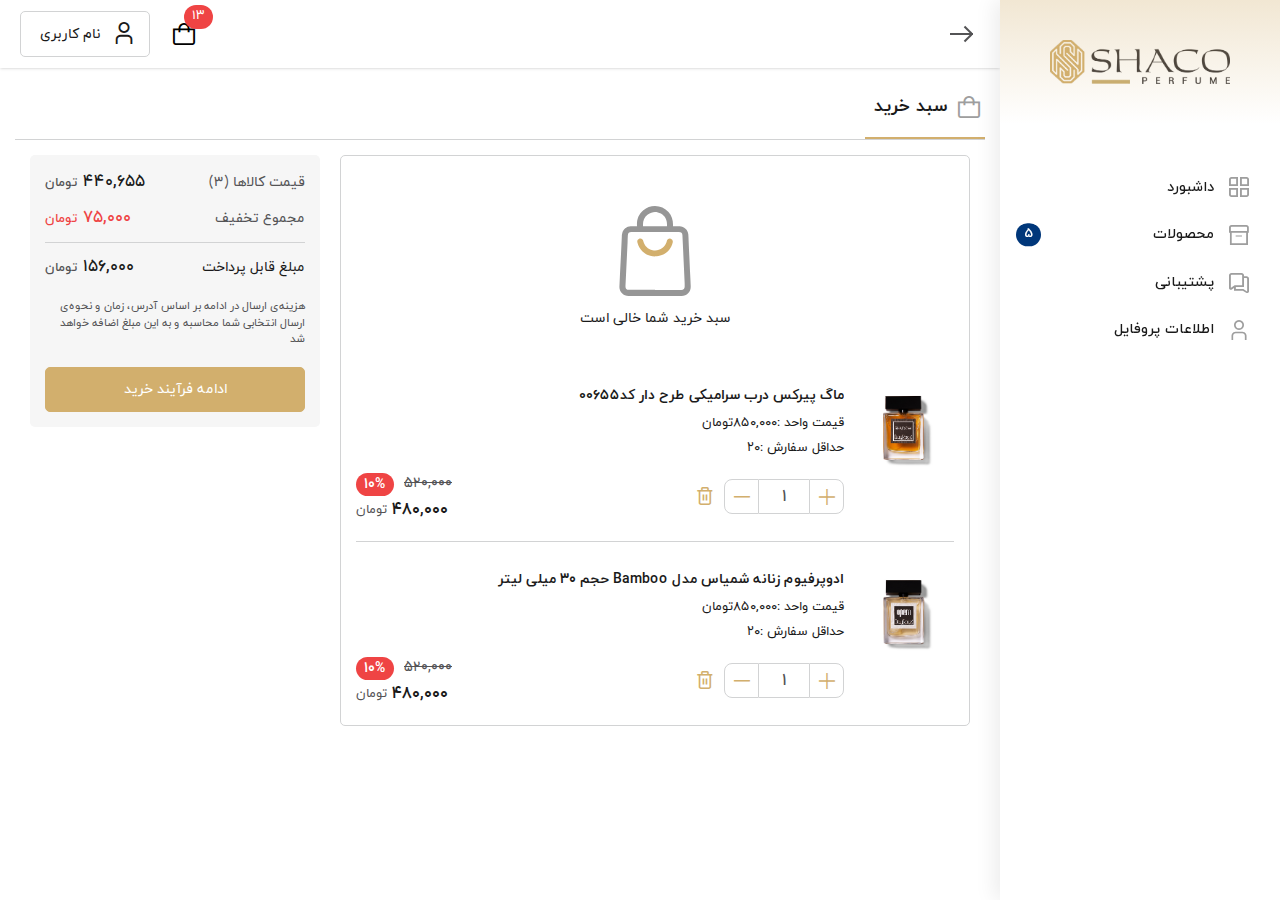
==== commit e65660a4: "* user-profile, support, bottom-navbar, fix ui ux" ====
--- a/cart-items-list.html
+++ b/cart-items-list.html
@@ -43,24 +43,19 @@
                     </a>
                 </li>
                 <li class="nav-item">
-                    <a class="sub-item" href="user-profile.html">
-                        <i class="fi fi-rs-user"></i><span class="title">اطلاعات پروفایل</span>
-                    </a>
-                </li>
-                <li class="nav-item">
                     <a class="sub-item" href="products-list.html">
                         <i class="fi fi-rs-box"></i><span class="title">محصولات</span>
                         <div class="badge badge-secondary badge-s">5</div>
                     </a>
                 </li>
                 <li class="nav-item">
-                    <a class="sub-item" href="points-list.html">
-                        <i class="fi fi-rs-star"></i><span class="title">لیست امتیازات</span>
-                    </a>
-                </li>
-                <li class="nav-item">
                     <a class="sub-item" href="support.html">
                         <i class="fi fi-rs-messages"></i><span class="title">پشتیبانی</span>
+                    </a>
+                </li>
+                <li class="nav-item">
+                    <a class="sub-item" href="user-profile.html">
+                        <i class="fi fi-rs-user"></i><span class="title">اطلاعات پروفایل</span>
                     </a>
                 </li>
             </ul>
@@ -83,10 +78,10 @@
                 </div>
                 <div class="admin">
                     <div class="item">
-                        <button class="btn-navbar btn-basket">
+                        <a href="cart-items-list.html" class="btn-navbar btn-basket">
                             <i class="fi fi-rs-shopping-bag"></i>
                             <div class="badge badge-danger badge-s">13</div>
-                        </button>
+                        </a>
                     </div>
                     <div class="dropdown">
                         <button class="btn btn-secondary-outline dropdown-toggle icon-right" type="button">
@@ -253,84 +248,28 @@
         </div>
     </div>
 
-    <!-- Sidebar -->
-    <div id="side-basket" class="">
-        <button type="button" id="dismiss-basket">
-            <i class="fi fi-rs-cross-small"></i>
-        </button>
-        <!-- Basket Header -->
-        <div class="basket-header">
-            <h2 class="order-numbers">سبد خرید <span>(2 کالا)</span></h2>
-        </div>
-        <!-- Basket List Item -->
-        <div class="basket-list-item">
-            <div class="item">
-                <div class="item-inner">
-                    <div class="product-image">
-                        <a href="#">
-                            <img src="https://placehold.co/100x100" alt="pic-name" />
-                        </a>
-                    </div>
-                    <div class="product-info">
-                        <a href="#">
-                            <h3 class="name">نام محصول</h3>
-                        </a>
-                        <div class="data">
-                            <div class="price-content">
-                                <div class="price">
-                                    <div class="number" data-price="5200000"></div>
-                                    <span class="toman">تومان</span>
-                                </div>
-                                <div class="count">(2 عدد)</div>
-                            </div>
-                            <button type="button" class="btn-delete" onclick="deleteBasktet_item(this)"><i
-                                    class="fi fi-rs-trash"></i></button>
-                        </div>
-                    </div>
-                </div>
-            </div>
-            <div class="item">
-                <div class="item-inner">
-                    <div class="product-image">
-                        <a href="#">
-                            <img src="https://placehold.co/100x100" alt="pic-name" />
-                        </a>
-                    </div>
-                    <div class="product-info">
-                        <a href="#">
-                            <h3 class="name">نام محصول</h3>
-                        </a>
-                        <div class="data">
-                            <div class="price-content">
-                                <div class="price">
-                                    <div class="number" data-price="10200000"></div>
-                                    <span class="toman">تومان</span>
-                                </div>
-                                <div class="count">(2 عدد)</div>
-                            </div>
-                            <button type="button" class="btn-delete" onclick="deleteBasktet_item(this)"><i
-                                    class="fi fi-rs-trash"></i></button>
-                        </div>
-                    </div>
-                </div>
-            </div>
-        </div>
-        <!-- Empty Cart -->
-        <!-- <div class="empty-box">
-            <div class="thumb">
-                <img src="images/icon-shopping-bag.svg" alt="pic-name" />
-            </div>
-            <h6>سبد خرید شما خالی است</h6>
-        </div> -->
-        <!-- Pay Button -->
-        <div class="basket-pays">
-            <a href="cart-items-list.html" class="goto-cart">
-                <span class="count-price">549,000 تومان</span>
-                <span class="btn-text">تایید سفارش</span>
+    <!-- Navbar Bottom -->
+    <div class="navbar-bottom">
+        <div class="inner">
+            <a href="index.html" class="item home">
+                <div class="icon"></div>
+                <h3>داشبورد</h3>
+            </a>
+            <a href="products-list.html" class="item category">
+                <div class="icon"></div>
+                <h3>محصولات</h3>
+            </a>
+            <a href="support.html" class="item support">
+                <div class="icon"><span class="badge badge-m">3</span></div>
+                <h3>پشتیبانی</h3>
+
+            </a>
+            <a href="user-profile.html" class="item user">
+                <div class="icon"></div>
+                <h3>پروفایل</h3>
             </a>
         </div>
     </div>
-    <div class="basket-overlay"></div>
 
     <script src="plugins/swiperjs/swiper-bundle.min.js"></script>
     <script src="plugins/swiperjs/swiper-initial.js"></script>
--- a/scss/main.css
+++ b/scss/main.css
@@ -1,3 +1,4 @@
+@charset "UTF-8";
 /*#region ----------------- General */
 @import url(../css/fontface.css);
 *,
@@ -789,6 +790,7 @@
 }
 #sidebar .nav-item {
   position: relative;
+  padding: 0 10px;
 }
 #sidebar .nav-item .sub-item {
   padding: 12px 20px 12px 5px;
@@ -800,7 +802,6 @@
   color: #1a1a1a;
   position: relative;
   border: 1px solid transparent;
-  border-left-width: 5px;
 }
 #sidebar .nav-item .sub-item:hover {
   color: #00377a;
@@ -840,17 +841,6 @@
 }
 #sidebar .nav-item.active .sub-item .icon::before {
   color: white;
-}
-
-.siderbar-overlay {
-  display: none;
-  position: fixed;
-  top: 0;
-  left: 0;
-  width: 100%;
-  height: 100%;
-  z-index: 1009;
-  background-color: rgba(0, 0, 0, 0.5);
 }
 
 #mynavbar {
@@ -1028,7 +1018,7 @@
   right: 0;
   bottom: 0;
   width: 120px;
-  height: 4px;
+  height: 2px;
   background-color: #d2af6d;
 }
 .main-body-content .main-header .inner {
@@ -1111,20 +1101,16 @@
 
 @media (max-width: 1024px) {
   #mynavbar {
-    grid-template-columns: 1fr 120px 1fr;
+    grid-template-columns: 120px 1fr;
   }
   #mynavbar .logo {
     display: block;
   }
   #sidebar {
-    margin-right: -300px;
-    position: fixed;
-  }
-  #sidebar.active {
-    margin-right: 0;
-  }
-  #sidebar .btn-close-sidebar {
-    display: flex;
+    display: none;
+  }
+  .collapse-sidebar {
+    display: none;
   }
   #content {
     width: 100%;
@@ -1147,9 +1133,6 @@
     top: unset;
     width: 24px;
     left: 0;
-  }
-  .siderbar-overlay.active {
-    display: block;
   }
 }
 @media (max-width: 640px) {
@@ -1512,218 +1495,6 @@
 }
 
 /*#endregion -------------- Forms */
-/*#region ----------------- Sidebar Cart */
-#side-basket {
-  width: 300px;
-  position: fixed;
-  top: 0;
-  left: -100%;
-  max-height: 100%;
-  height: 100%;
-  z-index: 2002;
-  background: white;
-  transition: all 0.3s ease;
-  display: flex;
-  flex-direction: column;
-}
-#side-basket.active {
-  left: 0;
-}
-#side-basket .basket-header {
-  text-align: center;
-  padding: 24px 0;
-  font-weight: 400;
-  box-shadow: 0 1px 3px 0 rgba(0, 0, 0, 0.1), 0 1px 2px -1px rgba(0, 0, 0, 0.1);
-  position: relative;
-  z-index: 50;
-  flex-shrink: 0;
-}
-#side-basket .basket-header .order-numbers {
-  font-size: 16px;
-  font-weight: 600;
-  color: #1a1a1a;
-  margin-bottom: 0;
-}
-#side-basket .basket-header .order-numbers span {
-  font-size: 14px;
-  color: #9e9e9e;
-}
-#side-basket .basket-list-item {
-  padding: 10px;
-  overflow-y: auto;
-  background-color: white;
-  flex: 1 1 auto;
-}
-#side-basket .basket-list-item .item {
-  border-bottom: 1px solid #d2d3d4;
-  padding: 10px 0;
-}
-#side-basket .basket-list-item .item:last-child {
-  border-bottom: none;
-}
-#side-basket .basket-list-item .item .item-inner {
-  display: grid;
-  grid-template-columns: 70px auto;
-  align-items: center;
-}
-#side-basket .basket-list-item .item .product-image a {
-  display: block;
-}
-#side-basket .basket-list-item .item .product-image img {
-  width: 100%;
-}
-#side-basket .basket-list-item .item .product-info {
-  padding-right: 10px;
-}
-#side-basket .basket-list-item .item .product-info a {
-  display: block;
-}
-#side-basket .basket-list-item .item .product-info .name {
-  font-size: 13px;
-  font-weight: 400;
-  color: #1a1a1a;
-  display: -webkit-box;
-  -webkit-line-clamp: 1;
-  -webkit-box-orient: vertical;
-  overflow: hidden;
-  line-height: normal;
-  margin-bottom: 0.6rem;
-}
-#side-basket .basket-list-item .item .product-info .name:hover {
-  color: #d2af6d;
-}
-#side-basket .basket-list-item .item .product-info .data {
-  display: flex;
-  align-items: center;
-  justify-content: space-between;
-}
-#side-basket .basket-list-item .item .product-info .price-content .price {
-  display: flex;
-  align-items: center;
-  justify-content: flex-start;
-}
-#side-basket .basket-list-item .item .product-info .price-content .number {
-  font-size: 14px;
-  font-weight: 600;
-  color: #1a1a1a;
-}
-#side-basket .basket-list-item .item .product-info .price-content .toman {
-  font-size: 12px;
-  font-weight: 400;
-  margin-right: 5px;
-  color: #535355;
-}
-#side-basket .basket-list-item .item .product-info .price-content .count {
-  font-size: 13px;
-  color: #535355;
-}
-#side-basket .basket-list-item .item .product-info .btn-delete {
-  width: 24px;
-  height: 24px;
-  border-radius: 50%;
-  border: 1px solid #ef4444;
-  padding: 5px;
-  font-size: 12px;
-  color: #ef4444;
-  background-color: white;
-}
-#side-basket .basket-list-item .item .product-info .btn-delete:hover {
-  background-color: #ef4444;
-  color: white;
-}
-#side-basket .basket-pays {
-  padding: 10px;
-  z-index: 50px;
-  background-color: white;
-  flex-shrink: 0;
-  box-shadow: 0 -1px 3px 0 rgba(0, 0, 0, 0.1), 0 -1px 2px -1px rgba(0, 0, 0, 0.1);
-}
-#side-basket .basket-pays .goto-cart {
-  width: 100%;
-  display: block;
-  position: relative;
-  color: #1a1a1a;
-  background: white;
-  border-radius: 10px;
-  padding: 12px;
-  border: 1px solid #d2af6d;
-}
-#side-basket .basket-pays .goto-cart .count-price {
-  position: absolute;
-  left: 5px;
-  top: 5px;
-  padding: 8px;
-  font-size: 14px;
-  font-weight: 600;
-  border-radius: 8px;
-  background-color: #d2af6d;
-  color: white;
-}
-#side-basket .basket-pays .goto-cart .btn-text {
-  font-size: 14px;
-  font-weight: 400;
-}
-#side-basket #dismiss-basket {
-  position: absolute;
-  top: 15px;
-  width: 40px;
-  height: 40px;
-  cursor: pointer;
-  color: #9e9e9e;
-  padding: 0;
-  border-radius: 50%;
-  background-color: #fff;
-  border: none;
-  z-index: 60;
-}
-#side-basket #dismiss-basket .fi {
-  font-size: 24px;
-  position: relative;
-  top: 3px;
-  display: inline-flex;
-}
-#side-basket #dismiss-basket:hover, #side-basket #dismiss-basket:focus {
-  background-color: rgba(210, 175, 109, 0.2) !important;
-  color: #d2af6d !important;
-}
-#side-basket .delete-basket {
-  left: 10px;
-}
-#side-basket .delete-basket:hover {
-  background-color: #ef4444;
-  color: white;
-}
-#side-basket #dismiss-basket {
-  right: 10px;
-}
-#side-basket #dismiss-basket:hover {
-  background-color: #00377a;
-  color: white;
-}
-
-.basket-overlay {
-  display: none;
-  position: fixed;
-  top: 0;
-  left: 0;
-  width: 100vw;
-  height: 100vh;
-  background: rgba(0, 0, 0, 0.5);
-  z-index: 2001;
-  opacity: 0;
-  transition: all 0.3s ease-in-out;
-}
-.basket-overlay.active {
-  display: block;
-  opacity: 1;
-}
-
-@media (max-width: 350px) {
-  #side-basket {
-    width: 100%;
-  }
-}
-/*#endregion -------------- Sidebar Cart */
 /*#region ----------------- Empty Box */
 .empty-box {
   margin: 30px 0;
@@ -2605,4 +2376,100 @@
     margin: 4px 0;
   }
 }
-/*#endregion -------------- Cart */+/*#endregion -------------- Cart */
+/*#region ----------------- Navbar Bottom */
+.navbar-bottom {
+  display: none;
+  position: fixed;
+  bottom: 0;
+  right: 0;
+  width: 100%;
+  background-color: white;
+  box-shadow: 0 -1px 3px 0 rgba(0, 0, 0, 0.1), 0 -1px 2px -1px rgba(0, 0, 0, 0.1);
+  z-index: 888;
+}
+.navbar-bottom .inner {
+  display: grid;
+  grid-template-columns: 25% 25% 25% 25%;
+}
+.navbar-bottom .item {
+  padding: 5px;
+  -webkit-user-select: none;
+     -moz-user-select: none;
+          user-select: none;
+  cursor: pointer;
+  position: relative;
+}
+.navbar-bottom .item h3 {
+  font-size: 13px;
+  font-weight: 500;
+  color: #535355;
+  text-align: center;
+  margin: 5px 0 0 0;
+  overflow: hidden;
+  text-overflow: ellipsis;
+  white-space: nowrap;
+}
+.navbar-bottom .item .icon {
+  width: 24px;
+  height: 24px;
+  margin: 0 auto;
+  position: relative;
+  display: flex;
+  align-items: center;
+  justify-content: center;
+  color: #1a1a1a;
+}
+.navbar-bottom .item .icon::before {
+  content: "";
+  font-family: uicons-regular-straight;
+  font-size: 20px;
+}
+.navbar-bottom .item .badge {
+  position: absolute;
+  top: -8px;
+  right: -15px;
+  background-color: #d2af6d;
+  color: white;
+}
+.navbar-bottom .item.active .icon {
+  color: #1a1a1a;
+}
+.navbar-bottom .item.active .icon::before {
+  font-family: uicons-solid-straight;
+}
+.navbar-bottom .item.active h3 {
+  color: #1a1a1a;
+  font-weight: 600;
+}
+.navbar-bottom .item.home .icon::before {
+  content: "\f16c";
+}
+.navbar-bottom .item.home.active .icon::before {
+  content: "\f16d";
+}
+.navbar-bottom .item.category .icon::before {
+  content: "\f2b6";
+}
+.navbar-bottom .item.category.active .icon::before {
+  content: "\f2b7";
+}
+.navbar-bottom .item.support .icon::before {
+  content: "綠";
+}
+.navbar-bottom .item.support.active .icon::before {
+  content: "勞";
+}
+.navbar-bottom .item.user .icon::before {
+  content: "ﺠ";
+}
+.navbar-bottom .item.user.active .icon::before {
+  content: "ﺍ";
+}
+
+@media (max-width: 992px) {
+  .navbar-bottom {
+    display: block;
+  }
+}
+/*#endregion -------------- Navbar Bottom */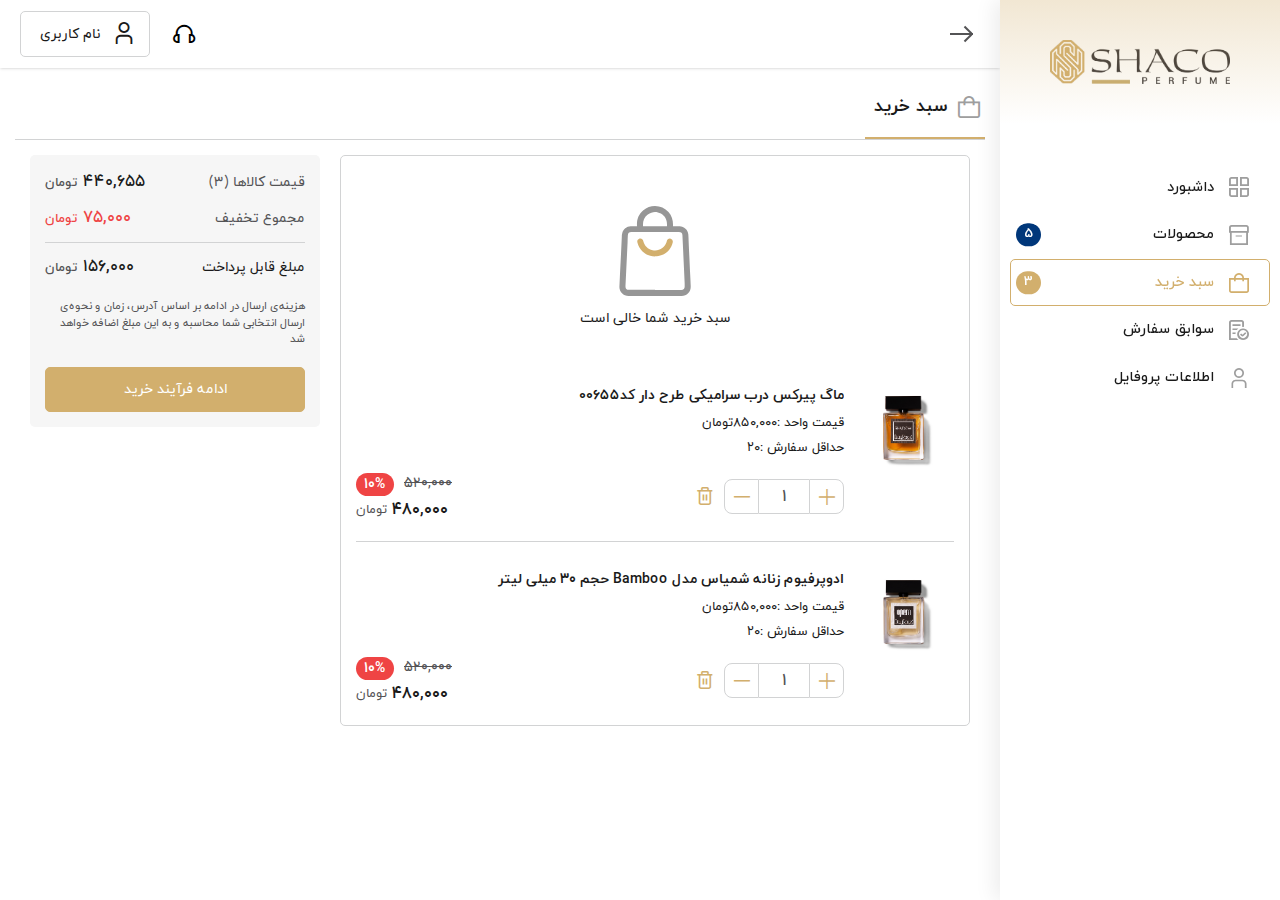
==== commit c753cbb4: "+ transaction-list, transaction-details, fix navbar link, sidebar links" ====
--- a/cart-items-list.html
+++ b/cart-items-list.html
@@ -48,9 +48,15 @@
                         <div class="badge badge-secondary badge-s">5</div>
                     </a>
                 </li>
-                <li class="nav-item">
-                    <a class="sub-item" href="support.html">
-                        <i class="fi fi-rs-messages"></i><span class="title">پشتیبانی</span>
+                <li class="nav-item active">
+                    <a class="sub-item" href="cart-items-list.html">
+                        <i class="fi fi-rs-shopping-bag"></i><span class="title">سبد خرید</span>
+                        <div class="badge badge-secondary badge-s">3</div>
+                    </a>
+                </li>
+                <li class="nav-item">
+                    <a class="sub-item" href="transactions-list.html">
+                        <i class="fi fi-rs-memo-circle-check"></i><span class="title">سوابق سفارش</span>
                     </a>
                 </li>
                 <li class="nav-item">
@@ -78,9 +84,8 @@
                 </div>
                 <div class="admin">
                     <div class="item">
-                        <a href="cart-items-list.html" class="btn-navbar btn-basket">
-                            <i class="fi fi-rs-shopping-bag"></i>
-                            <div class="badge badge-danger badge-s">13</div>
+                        <a href="support.html" class="btn-navbar">
+                            <i class="fi fi-rs-headphones"></i>
                         </a>
                     </div>
                     <div class="dropdown">
@@ -259,10 +264,13 @@
                 <div class="icon"></div>
                 <h3>محصولات</h3>
             </a>
-            <a href="support.html" class="item support">
+            <a href="support.html" class="item shopping-bag active">
                 <div class="icon"><span class="badge badge-m">3</span></div>
-                <h3>پشتیبانی</h3>
-
+                <h3>سبدخرید</h3>
+            </a>
+            <a href="transactions-list.html" class="item transaction">
+                <div class="icon"></div>
+                <h3>سوابق سفارش</h3>
             </a>
             <a href="user-profile.html" class="item user">
                 <div class="icon"></div>
--- a/scss/main.css
+++ b/scss/main.css
@@ -802,6 +802,7 @@
   color: #1a1a1a;
   position: relative;
   border: 1px solid transparent;
+  border-radius: 5px;
 }
 #sidebar .nav-item .sub-item:hover {
   color: #00377a;
@@ -2390,7 +2391,7 @@
 }
 .navbar-bottom .inner {
   display: grid;
-  grid-template-columns: 25% 25% 25% 25%;
+  grid-template-columns: 20% 20% 20% 20% 20%;
 }
 .navbar-bottom .item {
   padding: 5px;
@@ -2406,9 +2407,10 @@
   color: #535355;
   text-align: center;
   margin: 5px 0 0 0;
+  display: -webkit-box;
+  -webkit-line-clamp: 1;
+  -webkit-box-orient: vertical;
   overflow: hidden;
-  text-overflow: ellipsis;
-  white-space: nowrap;
 }
 .navbar-bottom .item .icon {
   width: 24px;
@@ -2454,11 +2456,17 @@
 .navbar-bottom .item.category.active .icon::before {
   content: "\f2b7";
 }
-.navbar-bottom .item.support .icon::before {
+.navbar-bottom .item.shopping-bag .icon::before {
   content: "綠";
 }
-.navbar-bottom .item.support.active .icon::before {
+.navbar-bottom .item.shopping-bag.active .icon::before {
   content: "勞";
+}
+.navbar-bottom .item.transaction .icon::before {
+  content: "臘";
+}
+.navbar-bottom .item.transaction.active .icon::before {
+  content: "珞";
 }
 .navbar-bottom .item.user .icon::before {
   content: "ﺠ";
@@ -2467,9 +2475,472 @@
   content: "ﺍ";
 }
 
-@media (max-width: 992px) {
+@media (max-width: 1024px) {
   .navbar-bottom {
     display: block;
   }
 }
-/*#endregion -------------- Navbar Bottom */+@media (max-width: 575px) {
+  .navbar-bottom {
+    display: block;
+  }
+}
+/*#endregion -------------- Navbar Bottom */
+/*#region ----------------- Modal Styles */
+.modal {
+  position: fixed;
+  left: 0;
+  top: 0;
+  width: 100vw;
+  height: 100vh;
+  display: none;
+  align-items: center;
+  justify-content: center;
+  z-index: 9998;
+}
+.modal.show {
+  display: flex;
+}
+.modal .modal-dialog {
+  background-color: white;
+  width: 500px;
+  margin: 0 auto;
+  display: none;
+  flex-direction: column;
+  max-height: 95%;
+  z-index: 9999;
+  border-radius: 15px;
+}
+.modal .modal-dialog.show {
+  display: flex;
+  animation: scaleZoomIn 0.35s ease-in-out;
+}
+.modal .modal-dialog.modal-sm {
+  width: 640px;
+}
+.modal .modal-dialog.modal-md {
+  width: 768px;
+}
+.modal .modal-dialog.modal-lg {
+  width: 1024px;
+}
+.modal .modal-dialog.modal-xl {
+  width: 1280px;
+}
+.modal .modal-header {
+  padding: 1rem;
+  display: flex;
+  align-items: center;
+  justify-content: space-between;
+  flex-shrink: 0;
+  width: 100%;
+  border-bottom: 1px solid #d2d3d4;
+}
+.modal .modal-title {
+  font-size: 18px;
+  display: flex;
+  align-items: center;
+  color: #1a1a1a;
+}
+.modal .modal-title .fi {
+  display: flex;
+  margin-left: 10px;
+  font-size: 20px;
+  color: #9e9e9e;
+}
+.modal .btn-close {
+  width: 30px;
+  height: 30px;
+  background-color: transparent;
+  padding: 4px;
+  border: none;
+  color: #9e9e9e;
+}
+.modal .btn-close:hover {
+  color: #535355;
+}
+.modal .modal-body {
+  flex: 1 1 auto;
+  overflow-y: auto;
+  padding: 2rem 1rem 1rem 1rem;
+  height: 100%;
+}
+.modal .modal-body .title {
+  font-size: 16px;
+  font-weight: 500;
+  text-align: center;
+  margin-bottom: 20px;
+}
+.modal .modal-footer {
+  padding: 1rem;
+  gap: 0.5rem;
+  display: flex;
+  align-items: center;
+  justify-content: flex-end;
+  flex-shrink: 0;
+}
+
+.modal-backdrop {
+  position: fixed;
+  left: 0;
+  top: 0;
+  width: 100vw;
+  height: 100vh;
+  background-color: rgba(0, 0, 0, 0.6);
+}
+
+.modal-share h6 {
+  margin-bottom: 20px;
+  text-align: center;
+  color: #1a1a1a;
+}
+.modal-share .copy-link {
+  display: grid;
+  grid-template-columns: auto 80px;
+}
+.modal-share .copy-link .input {
+  background-color: #f6f6f6;
+  border: 1px solid #d2d3d4;
+  padding: 8px 15px;
+  border-radius: 0 10px 10px 0;
+}
+.modal-share .copy-link .btn-copy {
+  background-color: #d2af6d;
+  color: white;
+  border-radius: 10px 0 0 10px;
+  border: none;
+}
+
+@keyframes scaleZoomIn {
+  from {
+    opacity: 0;
+    transform: scale(0.8);
+  }
+  to {
+    opacity: 1;
+    transform: scale(1);
+  }
+}
+@media (max-width: 640px) {
+  .modal .modal-dialog {
+    width: 95%;
+  }
+  .modal .modal-footer {
+    flex-direction: column;
+  }
+  .modal .modal-footer .btn {
+    width: 100%;
+  }
+}
+@media (max-width: 768px) {
+  .modal .modal-dialog.modal-sm {
+    width: 95%;
+  }
+}
+@media (max-width: 1024px) {
+  .modal .modal-dialog.modal-md {
+    width: 95%;
+  }
+}
+@media (max-width: 1280px) {
+  .modal .modal-dialog.modal-lg {
+    width: 95%;
+  }
+}
+@media (max: 1280px) {
+  .modal .modal-dialog.modal-xl {
+    width: 95%;
+  }
+}
+/*#endregion -------------- Modal Styles */
+/*#region ----------------- Tabs */
+.nav-tabs {
+  border-bottom: 1px solid #d2d3d4;
+}
+.nav-tabs .nav-link {
+  padding: 0.6rem 1.2rem;
+  font-size: 14px;
+  font-weight: 600;
+  color: #535355;
+  position: relative;
+  border-radius: 5px 5px 0 0;
+  border-bottom: 2px solid transparent;
+}
+.nav-tabs .nav-link.active {
+  border-color: #d2d3d4;
+  background-color: rgba(210, 175, 109, 0.12);
+  color: #1a1a1a;
+  border-bottom-color: #d2af6d;
+}
+.nav-tabs .nav-link:hover {
+  color: #1a1a1a;
+}
+
+.tab-content {
+  margin-top: 2rem;
+}
+.tab-content.type-border {
+  border: 1px solid #d2d3d4;
+  border-top: 0;
+  padding-top: 2rem;
+  margin-top: 0;
+}
+.tab-content .tab-inner {
+  margin-top: 2rem;
+}
+
+@media (max-width: 768px) {
+  .nav-tabs .nav-link {
+    height: auto;
+    flex-grow: 1;
+    padding: 0.7rem;
+    font-size: 14px;
+  }
+  .nav-tabs .nav-link .icon {
+    position: relative;
+    width: 100%;
+    height: auto;
+    margin-bottom: 10px;
+    font-size: 18px;
+  }
+}
+@media (max-width: 640px) {
+  .nav-tabs .nav-link {
+    padding: 0.7rem 0.5rem 0.5rem 0.7rem;
+    font-size: 13px;
+  }
+  .nav-tabs .nav-link .icon {
+    margin-bottom: 8px;
+    font-size: 16px;
+  }
+}
+/*#endregion -------------- Tabs */
+/*#region ----------------- Transaction */
+.card-transaction {
+  margin-bottom: 15px;
+}
+.card-transaction .card-inner {
+  border: 1px solid #d2d3d4;
+  padding: 10px;
+  border-radius: 10px;
+}
+.card-transaction .list-info {
+  display: flex;
+  align-items: center;
+  justify-content: flex-start;
+  flex-wrap: wrap;
+  margin: 0;
+}
+.card-transaction .list-info li {
+  flex: 0 0 50%;
+  widows: 50%;
+  font-size: 14px;
+  font-weight: 400;
+  margin: 5px 0;
+}
+.card-transaction .list-info li .title {
+  color: #535355;
+}
+.card-transaction .list-info li .desc {
+  color: #1a1a1a;
+  white-space: nowrap;
+}
+.card-transaction .list-info li .desc.success {
+  background-color: rgba(34, 197, 94, 0.1);
+  padding: 2px 6px;
+  border-radius: 5px;
+  color: #22c55e;
+  border: 1px solid #22c55e;
+}
+.card-transaction .list-info li .desc.error {
+  background-color: rgba(239, 68, 68, 0.1);
+  padding: 2px 6px;
+  border-radius: 5px;
+  color: #ef4444;
+  border: 1px solid #ef4444;
+}
+.card-transaction .list-info li .desc.info {
+  background-color: rgba(14, 165, 233, 0.1);
+  padding: 2px 6px;
+  border-radius: 5px;
+  color: #0ea5e9;
+  border: 1px solid #0ea5e9;
+}
+.card-transaction .list-info li .desc.waiting {
+  background-color: rgba(251, 191, 36, 0.1);
+  padding: 2px 6px;
+  border-radius: 5px;
+  color: #fbbf24;
+  border: 1px solid #fbbf24;
+}
+.card-transaction .c-footer {
+  border-top: 1px solid #d2d3d4;
+  padding-top: 10px;
+  margin-top: 10px;
+  display: flex;
+  align-items: center;
+  justify-content: space-between;
+}
+.card-transaction .c-footer .btn {
+  padding: 0.6rem 1rem;
+  font-size: 14px;
+}
+.card-transaction .c-footer .status h6 {
+  font-size: 14px;
+  margin-bottom: 0;
+  margin-left: 5px;
+  color: #535355;
+}
+.card-transaction .c-footer .status span {
+  white-space: nowrap;
+  color: #1a1a1a;
+  display: inline-block;
+  margin: 5px 0;
+}
+.card-transaction .c-footer .status span.success {
+  background-color: rgba(34, 197, 94, 0.1);
+  padding: 2px 6px;
+  border-radius: 5px;
+  color: #22c55e;
+  border: 1px solid #22c55e;
+}
+.card-transaction .c-footer .status span.error {
+  background-color: rgba(239, 68, 68, 0.1);
+  padding: 2px 6px;
+  border-radius: 5px;
+  color: #ef4444;
+  border: 1px solid #ef4444;
+}
+.card-transaction .c-footer .status span.info {
+  background-color: rgba(14, 165, 233, 0.1);
+  padding: 2px 6px;
+  border-radius: 5px;
+  color: #0ea5e9;
+  border: 1px solid #0ea5e9;
+}
+.card-transaction .c-footer .status span.waiting {
+  background-color: rgba(251, 191, 36, 0.1);
+  padding: 2px 6px;
+  border-radius: 5px;
+  color: #fbbf24;
+  border: 1px solid #fbbf24;
+}
+
+.factore-details {
+  border: 1px solid #d2d3d4;
+  padding: 20px;
+  border-radius: 10px;
+}
+.factore-details ul {
+  display: flex;
+  align-items: center;
+  justify-content: flex-start;
+  flex-wrap: wrap;
+  margin: 0;
+}
+.factore-details ul li {
+  flex: 1 0 50%;
+  width: 50%;
+  margin: 6px 0;
+  font-size: 16px;
+  font-weight: 400;
+  color: #535355;
+}
+.factore-details ul li span {
+  color: #1a1a1a;
+  margin-left: 5px;
+  font-weight: 500;
+}
+.factore-details ul li span.waiting {
+  white-space: nowrap;
+  background-color: rgba(0, 55, 122, 0.1);
+  color: #00377a;
+  padding: 4px 10px;
+  font-weight: 600;
+  border-radius: 5px;
+  border: 1px solid #00377a;
+}
+.factore-details ul li span.payment {
+  white-space: nowrap;
+  background-color: rgba(14, 165, 233, 0.1);
+  color: #0ea5e9;
+  padding: 4px 10px;
+  font-weight: 600;
+  border-radius: 5px;
+  border: 1px solid #0ea5e9;
+}
+.factore-details ul li span.error {
+  white-space: nowrap;
+  background-color: rgba(239, 68, 68, 0.1);
+  color: #ef4444;
+  padding: 4px 10px;
+  font-weight: 600;
+  border-radius: 5px;
+  border: 1px solid #ef4444;
+}
+.factore-details ul li span.success {
+  white-space: nowrap;
+  background-color: rgba(34, 197, 94, 0.1);
+  color: #22c55e;
+  padding: 4px 10px;
+  font-weight: 600;
+  border-radius: 5px;
+  border: 1px solid #22c55e;
+}
+.factore-details.have-border {
+  padding: 25px;
+  border: 1px solid #d2d3d4;
+  border-radius: 20px;
+  background-color: white;
+}
+
+@media (max-width: 640px) {
+  .card-transaction .list-info li {
+    width: 100%;
+    flex: 0 0 100%;
+  }
+  .factore-details ul li {
+    width: 100%;
+    flex: 0 0 100%;
+    font-size: 14px;
+    margin: 4px 0;
+  }
+}
+/*#endregion -------------- Transaction */
+/*#region ----------------- Table */
+.table-custom {
+  width: 100%;
+  border: 1px solid #d2d3d4;
+}
+.table-custom thead {
+  background-color: #f2f3f4;
+  border-bottom: 1px solid #d2d3d4;
+}
+.table-custom thead th {
+  padding: 12px;
+  font-size: 14px;
+}
+.table-custom tbody td {
+  padding: 12px;
+  font-size: 14px;
+  font-weight: 400;
+  border-bottom: 1px solid #d2d3d4;
+}
+.table-custom .img-table {
+  width: 50px;
+}
+.table-custom .btns-action {
+  display: flex;
+  align-items: center;
+  justify-content: center;
+  flex-wrap: wrap;
+}
+.table-custom .btns-action .btn-circle {
+  margin: 5px;
+}
+
+.table-responsive {
+  overflow-x: auto;
+}
+
+/*#endregion -------------- Table */